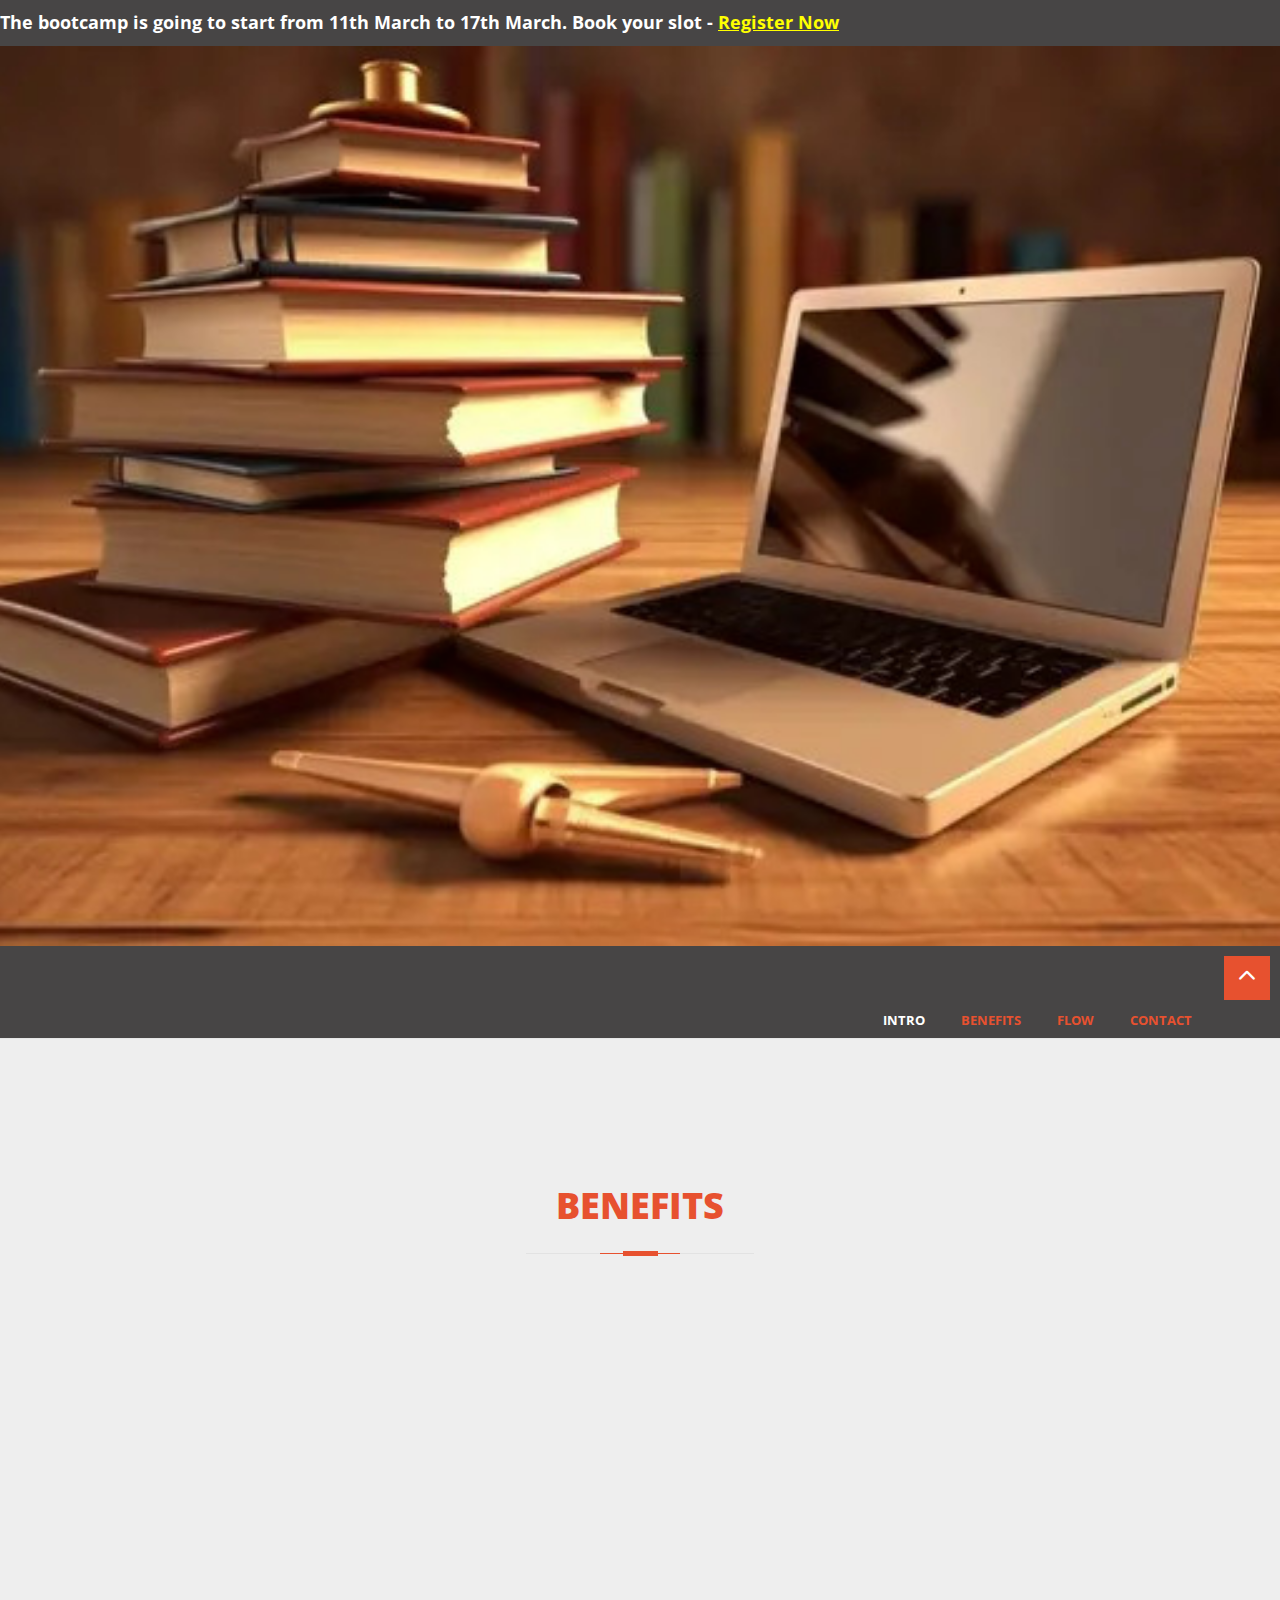
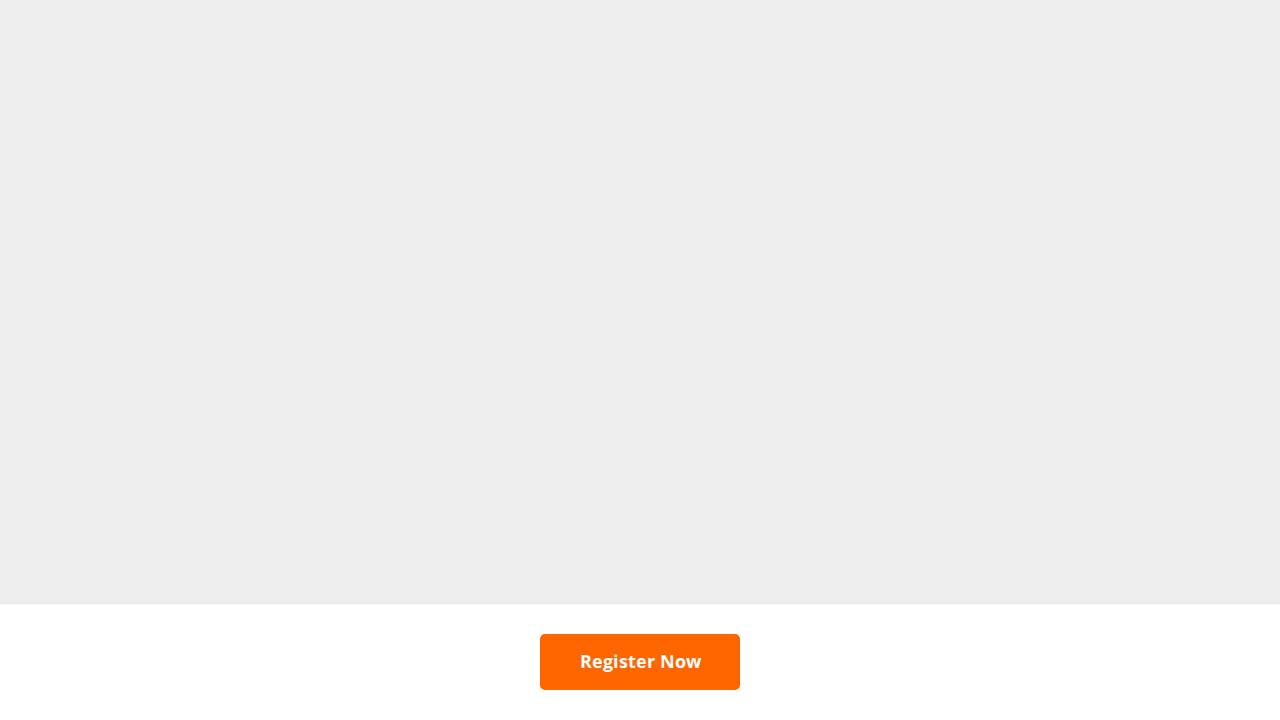
==== index.html @ dc0fbab5 "code" ====
<!DOCTYPE html>
<html>
	<head>
		<meta http-equiv="Content-Type" content="text/html; charset=UTF-8">
		<title>TechItRise</title>		
		<!-- Mobile Meta -->
		<meta name="viewport" content="width=device-width, initial-scale=1, maximum-scale=1">
        <link rel="stylesheet" href="https://cdnjs.cloudflare.com/ajax/libs/font-awesome/6.5.1/css/all.min.css">

		
		<!-- Put favicon.ico and apple-touch-icon(s).png in the images folder -->
	    <link rel="shortcut icon" href="./image copy.png">
		    	
		<!-- CSS StyleSheets -->
		<link rel="stylesheet" href="https://fonts.googleapis.com/css?family=Open+Sans:400,300,700,800&amp;amp;subset=latin,latin-ext">
		<link rel="stylesheet" href="light/wide/css/assets.css">
		<link rel="stylesheet" href="light/wide/rs-plugin/css/settings.css">
		<link rel="stylesheet" href="light/wide/css/style.css">
		<link rel="stylesheet" href="intro/css/style.css">
		<link rel="stylesheet" href="light/wide/css/responsive.css">
		<!--[if lt IE 9]>
	    	<link rel="stylesheet" href="light/wide/css/ie.css">
	    	<script type="text/javascript" src="light/wide/js/html5.js"></script>
	    <![endif]-->

		
		<!-- Skin style (** you can change the link below with the one you need from skins folder in the css folder **) -->
		<link rel="stylesheet" href="light/wide/css/skins/default.css">

		<style>
		    /* Marquee Style */
		    .marquee {
		        background-color: #474545;
		        color: white;
		        padding: 10px 0;
		        font-size: 18px;
		        font-weight: bold;
		        white-space: nowrap;
		        overflow: hidden;
		        width: 100%;
		    }

		    .marquee span {
		        display: inline-block;
		        animation: marquee 15s linear infinite;
		    }

		    @keyframes marquee {
		        from { transform: translateX(100%); }
		        to { transform: translateX(-100%); }
		    }

		    /* Register Button Style */
		    .register-btn {
		        display: block;
		        width: 200px;
		        margin: 30px auto;
		        padding: 15px;
		        text-align: center;
		        background-color: #ff6600;
		        color: white;
		        font-size: 18px;
		        font-weight: bold;
		        text-decoration: none;
		        border-radius: 5px;
		        transition: 0.3s;
		    }

		    .register-btn:hover {
		        background-color: #e65c00;
		    }
		</style>
	
	</head>
	<body class="one-page">
	   
	    <div class="pageWrapper" id="fullpage">
            <!-- Marquee Message -->
	        <div class="marquee">
	            <span>The bootcamp is going to start from 11th March to 17th March. Book your slot - <a href="YOUR_GOOGLE_FORM_LINK_HERE" style="color: yellow; text-decoration: underline;">Register Now</a></span>
	        </div>
		    			
			<div class="scroll-section padd-vertical-0" id="home">
                

				<!-- Revolution slider start -->
				<div class="tp-banner-container">
					<div class="tp-banner-full" >
						<ul>
							<li data-transition="fade" data-slotamount="7">
								<img alt="" src="./bg-main.png" data-lazyload="./bg-main.png">
								<div class="caption sft large-light-title tp-resizeme witTxt" data-x="center" data-y="100" data-speed="600" data-start="1600">Welcome To TechItRise</div>
								<div class="caption sfb med-light-title tp-resizeme witTxt" data-x="center" data-y="190" data-speed="600" data-start="1900"> Be Ready to the Industry and grab your seat </div>
								<div class="caption sfl larger-text tp-resizeme witTxt" data-x="270" data-y="250" data-speed="600" data-start="2300">Be distinct</div>
								<div class="caption sft larger-text tp-resizeme witTxt" data-x="420" data-y="250" data-speed="600" data-start="2500">.</div>
								<div class="caption sfb larger-text tp-resizeme witTxt" data-x="440" data-y="250" data-speed="600" data-start="2700">Be Elegent</div>
								<div class="caption sft larger-text tp-resizeme witTxt" data-x="585" data-y="250" data-speed="600" data-start="2900">.</div>
								<div class="caption sfr larger-text tp-resizeme witTxt" data-x="600" data-y="250" data-speed="600" data-start="3100">Be Different</div>
							</li>
						</ul>
					</div>
                    
				</div>
				<!-- Revolution slider end -->
			</div>
			
			<!-- Header Start -->
			<div id="headWrapper" class="clearfix" >
			    
			    <!-- Logo, global navigation menu and search start -->
			    <header class="top-head nav-2" data-sticky="true" style="background-color: rgb(71, 69, 69);">
				    <div class="container "  >
					    <div class="row">
						    <div class="cell-9 top-menu">
							    
							    <!-- top navigation menu start -->
							    <nav class="top-nav mega-menu">
                                    
								    <ul id="nav" style="font-weight: bold;">
								      <li><a href="#home" style="color: rgb(255, 255, 255);"><span>Intro</span></a></li>								      
								      <li><a href="#Benefits"><span>Benefits</span></a></li>
                                      <li><a href="#Flow"><span>Flow</span></a></li>
								      <li><a href="#Contact"><span>Contact</span></a></li>
								    </ul>
							    </nav>
							    <!-- top navigation menu end -->
							    
							</div>
					    </div>
				    </div>
			    </header>
			    <!-- Logo, Global navigation menu and search end -->
			    
			</div>
            
            


            <!-- Benifits part  -->
            <div id="Benefits" class="scroll-section gry-pattern">
                <div class="container">
                    <h1 class="block-head center bold uppercase">Benefits</h1>
                    <div class="padd-top-35">
                        <div class="cell-3 service-box-3 fx" data-animate="fadeInDown">
                            <div class="box-head">
                                <i class="icon main-bg fa fa-leaf"></i>
                                <h4 class="main-color"><span data-hover="Hands-on Coding Experience">Hands-on Coding Experience</span></h4>
                            </div>
                            <div class="clearfix"></div>
                            <p class="mediumFont">Students will learn the basics of HTML, Java, &amp; JavaScript through practical coding sessions. This will help them understand how real-world applications are built. Even beginners will gain confidence in writing&amp; debugging code.</p>
                        </div>
                        <div class="cell-3 service-box-3 fx" data-animate="fadeInDown" data-animation-delay="200">
                            <div class="box-head">
                                <i class="icon main-bg fa fa-bitbucket"></i>
                                <h4 class="main-color"><span data-hover="⁠Industry-Relevant Skills">⁠Industry-Relevant Skills</span></h4>
                            </div>
                            <div class="clearfix"></div>
                            <p class="mediumFont">The bootcamp will focus on the essential skills needed in the IT industry to. Students will get exposure to real-world coding practices, making them better prepared for technical interviews and projects.</p>
                        </div>
                        <div class="cell-3 service-box-3 fx" data-animate="fadeInDown" data-animation-delay="400">
                            <div class="box-head">
                                <i class="icon main-bg fa fa-bookmark"></i>
                                <h4 class="main-color"><span data-hover="⁠Insights from Industry Experts">Insights from Industry Experts</span></h4>
                            </div>
                            <div class="clearfix"></div>
                            <p class="mediumFont">Experienced professionals will share their career journeys, industry trends, and best practices. Students will get valuable guidance on what companies expect from freshers and how to prepare for their first job.</p>
                        </div>
                        <div class="cell-3 service-box-3 fx" data-animate="fadeInDown" data-animation-delay="600">
                            <div class="box-head">
                                <i class="icon main-bg fa fa-building"></i>
                                <h4 class="main-color"><span data-hover="⁠Job Search & Interview Preparation">⁠Job Search & Interview Preparation</span></h4>
                            </div>
                            <div class="clearfix"></div>
                            <p class="mediumFont">Sessions will cover how to build a strong resume, apply for jobs effectively, and prepare for interviews. Students will learn about different job portals, networking strategies, and common mistakes to avoid.</p>
                        </div>
                        <div class="clearfix"></div>
                        <div class="cell-3 service-box-3 fx" data-animate="fadeInDown" data-animation-delay="600">
                            <div class="box-head">
                                <i class="icon main-bg fa fa-bullseye"></i>
                                <h4 class="main-color"><span data-hover="Real-World Project Exposure">Real-World Project Exposure</span></h4>
                            </div>
                            <div class="clearfix"></div>
                            <p class="mediumFont">Students will work on mini-projects to apply what they learn in a practical way. This will help them understand how coding concepts are used in real applications and improve their problem-solving skills.</p>
                        </div>
                        <div class="cell-3 service-box-3 fx" data-animate="fadeInDown" data-animation-delay="600">
                            <div class="box-head">
                                <i class="icon main-bg fa fa-search"></i>
                                <h4 class="main-color"><span data-hover=" ⁠Networking & Peer Learning">⁠Networking & Peer Learning</span></h4>
                            </div>
                            <div class="clearfix"></div>
                            <p class="mediumFont">By interacting with mentors and fellow students, participants can build connections that may help in their career growth. Peer discussions will enhance learning and open doors to potential collaborations.</p>
                        </div>
                        <div class="cell-3 service-box-3 fx" data-animate="fadeInDown" data-animation-delay="600">
                            <div class="box-head">
                                <i class="icon main-bg fa fa-money"></i>
                                <h4 class="main-color"><span data-hover="⁠Boost Confidence for the IT Industry">⁠Boost Confidence for the IT Industry</span></h4>
                            </div>
                            <div class="clearfix"></div>
                            <p class="mediumFont">By the end of the bootcamp, students will have a clear roadmap to start their careers in tech. They will feel more confident in their coding skills and job search strategy, helping them take their first step into the industry with ease.</p>
                        </div>
                        <!-- <div class="cell-3 service-box-3 fx" data-animate="fadeInDown" data-animation-delay="600">
                            <div class="box-head">
                                <i class="icon main-bg fa fa-magnet"></i>
                                <h4 class="main-color"><span data-hover="Brand Management">Brand Management</span></h4>
                            </div>
                            <div class="clearfix"></div>
                            <p class="mediumFont">You can select your preferred color from 12 skins added to the package, or you can customize your own style. </p>
                        </div> -->
                    </div>
                    <div class="clearfix"></div>
                </div>
            </div>            
             <!-- Benifits end  -->

             
		
			<!-- Register Now Button at End of Page -->
	        <a href="YOUR_GOOGLE_FORM_LINK_HERE" target="_blank" class="register-btn">Register Now</a>
		    
		    <!-- Back to top Link -->
	    	<div id="to-top" class="main-bg"><span class="fa fa-chevron-up"></span></div>

	    	
	    </div>
        
	    

	    <!-- Load JS siles -->	
 		<script type="text/javascript" src="light/wide/js/jquery.min.js"></script>
         
	    
	    <!-- Load Assets -->
		<script type="text/javascript" src="light/wide/js/assets.js"></script>
		
		<!-- general script file -->
		<script type="text/javascript" src="light/wide/js/script.js"></script>
        
	</body>
</html>
---- light/wide/css/assets.css ----
/*** animate.css ***/
@charset "UTF-8";

.animated {
    -webkit-animation-duration: 1s;
    animation-duration: 1s;
    -webkit-animation-fill-mode: both;
    animation-fill-mode: both
}

.animated.hinge {
    -webkit-animation-duration: 2s;
    animation-duration: 2s
}

@-webkit-keyframes bounce {

    0%,
    20%,
    50%,
    80%,
    100% {
        -webkit-transform: translateY(0);
        transform: translateY(0)
    }

    40% {
        -webkit-transform: translateY(-30px);
        transform: translateY(-30px)
    }

    60% {
        -webkit-transform: translateY(-15px);
        transform: translateY(-15px)
    }
}

@keyframes bounce {

    0%,
    20%,
    50%,
    80%,
    100% {
        -webkit-transform: translateY(0);
        -ms-transform: translateY(0);
        transform: translateY(0)
    }

    40% {
        -webkit-transform: translateY(-30px);
        -ms-transform: translateY(-30px);
        transform: translateY(-30px)
    }

    60% {
        -webkit-transform: translateY(-15px);
        -ms-transform: translateY(-15px);
        transform: translateY(-15px)
    }
}

.bounce {
    -webkit-animation-name: bounce;
    animation-name: bounce
}

@-webkit-keyframes flash {

    0%,
    50%,
    100% {
        opacity: 1
    }

    25%,
    75% {
        opacity: 0
    }
}

@keyframes flash {

    0%,
    50%,
    100% {
        opacity: 1
    }

    25%,
    75% {
        opacity: 0
    }
}

.flash {
    -webkit-animation-name: flash;
    animation-name: flash
}

@-webkit-keyframes pulse {
    0% {
        -webkit-transform: scale(1);
        transform: scale(1)
    }

    50% {
        -webkit-transform: scale(1.1);
        transform: scale(1.1)
    }

    100% {
        -webkit-transform: scale(1);
        transform: scale(1)
    }
}

@keyframes pulse {
    0% {
        -webkit-transform: scale(1);
        -ms-transform: scale(1);
        transform: scale(1)
    }

    50% {
        -webkit-transform: scale(1.1);
        -ms-transform: scale(1.1);
        transform: scale(1.1)
    }

    100% {
        -webkit-transform: scale(1);
        -ms-transform: scale(1);
        transform: scale(1)
    }
}

.pulse {
    -webkit-animation-name: pulse;
    animation-name: pulse
}

@-webkit-keyframes shake {

    0%,
    100% {
        -webkit-transform: translateX(0);
        transform: translateX(0)
    }

    10%,
    30%,
    50%,
    70%,
    90% {
        -webkit-transform: translateX(-10px);
        transform: translateX(-10px)
    }

    20%,
    40%,
    60%,
    80% {
        -webkit-transform: translateX(10px);
        transform: translateX(10px)
    }
}

@keyframes shake {

    0%,
    100% {
        -webkit-transform: translateX(0);
        -ms-transform: translateX(0);
        transform: translateX(0)
    }

    10%,
    30%,
    50%,
    70%,
    90% {
        -webkit-transform: translateX(-10px);
        -ms-transform: translateX(-10px);
        transform: translateX(-10px)
    }

    20%,
    40%,
    60%,
    80% {
        -webkit-transform: translateX(10px);
        -ms-transform: translateX(10px);
        transform: translateX(10px)
    }
}

.shake {
    -webkit-animation-name: shake;
    animation-name: shake
}

@-webkit-keyframes swing {
    20% {
        -webkit-transform: rotate(15deg);
        transform: rotate(15deg)
    }

    40% {
        -webkit-transform: rotate(-10deg);
        transform: rotate(-10deg)
    }

    60% {
        -webkit-transform: rotate(5deg);
        transform: rotate(5deg)
    }

    80% {
        -webkit-transform: rotate(-5deg);
        transform: rotate(-5deg)
    }

    100% {
        -webkit-transform: rotate(0);
        transform: rotate(0)
    }
}

@keyframes swing {
    20% {
        -webkit-transform: rotate(15deg);
        -ms-transform: rotate(15deg);
        transform: rotate(15deg)
    }

    40% {
        -webkit-transform: rotate(-10deg);
        -ms-transform: rotate(-10deg);
        transform: rotate(-10deg)
    }

    60% {
        -webkit-transform: rotate(5deg);
        -ms-transform: rotate(5deg);
        transform: rotate(5deg)
    }

    80% {
        -webkit-transform: rotate(-5deg);
        -ms-transform: rotate(-5deg);
        transform: rotate(-5deg)
    }

    100% {
        -webkit-transform: rotate(0);
        -ms-transform: rotate(0);
        transform: rotate(0)
    }
}

.swing {
    -webkit-transform-origin: top center;
    -ms-transform-origin: top center;
    transform-origin: top center;
    -webkit-animation-name: swing;
    animation-name: swing
}

@-webkit-keyframes tada {
    0% {
        -webkit-transform: scale(1);
        transform: scale(1)
    }

    10%,
    20% {
        -webkit-transform: scale(.9)rotate(-3deg);
        transform: scale(.9)rotate(-3deg)
    }

    30%,
    50%,
    70%,
    90% {
        -webkit-transform: scale(1.1)rotate(3deg);
        transform: scale(1.1)rotate(3deg)
    }

    40%,
    60%,
    80% {
        -webkit-transform: scale(1.1)rotate(-3deg);
        transform: scale(1.1)rotate(-3deg)
    }

    100% {
        -webkit-transform: scale(1)rotate(0);
        transform: scale(1)rotate(0)
    }
}

@keyframes tada {
    0% {
        -webkit-transform: scale(1);
        -ms-transform: scale(1);
        transform: scale(1)
    }

    10%,
    20% {
        -webkit-transform: scale(.9)rotate(-3deg);
        -ms-transform: scale(.9)rotate(-3deg);
        transform: scale(.9)rotate(-3deg)
    }

    30%,
    50%,
    70%,
    90% {
        -webkit-transform: scale(1.1)rotate(3deg);
        -ms-transform: scale(1.1)rotate(3deg);
        transform: scale(1.1)rotate(3deg)
    }

    40%,
    60%,
    80% {
        -webkit-transform: scale(1.1)rotate(-3deg);
        -ms-transform: scale(1.1)rotate(-3deg);
        transform: scale(1.1)rotate(-3deg)
    }

    100% {
        -webkit-transform: scale(1)rotate(0);
        -ms-transform: scale(1)rotate(0);
        transform: scale(1)rotate(0)
    }
}

.tada {
    -webkit-animation-name: tada;
    animation-name: tada
}

@-webkit-keyframes wobble {
    0% {
        -webkit-transform: translateX(0%);
        transform: translateX(0%)
    }

    15% {
        -webkit-transform: translateX(-25%)rotate(-5deg);
        transform: translateX(-25%)rotate(-5deg)
    }

    30% {
        -webkit-transform: translateX(20%)rotate(3deg);
        transform: translateX(20%)rotate(3deg)
    }

    45% {
        -webkit-transform: translateX(-15%)rotate(-3deg);
        transform: translateX(-15%)rotate(-3deg)
    }

    60% {
        -webkit-transform: translateX(10%)rotate(2deg);
        transform: translateX(10%)rotate(2deg)
    }

    75% {
        -webkit-transform: translateX(-5%)rotate(-1deg);
        transform: translateX(-5%)rotate(-1deg)
    }

    100% {
        -webkit-transform: translateX(0%);
        transform: translateX(0%)
    }
}

@keyframes wobble {
    0% {
        -webkit-transform: translateX(0%);
        -ms-transform: translateX(0%);
        transform: translateX(0%)
    }

    15% {
        -webkit-transform: translateX(-25%)rotate(-5deg);
        -ms-transform: translateX(-25%)rotate(-5deg);
        transform: translateX(-25%)rotate(-5deg)
    }

    30% {
        -webkit-transform: translateX(20%)rotate(3deg);
        -ms-transform: translateX(20%)rotate(3deg);
        transform: translateX(20%)rotate(3deg)
    }

    45% {
        -webkit-transform: translateX(-15%)rotate(-3deg);
        -ms-transform: translateX(-15%)rotate(-3deg);
        transform: translateX(-15%)rotate(-3deg)
    }

    60% {
        -webkit-transform: translateX(10%)rotate(2deg);
        -ms-transform: translateX(10%)rotate(2deg);
        transform: translateX(10%)rotate(2deg)
    }

    75% {
        -webkit-transform: translateX(-5%)rotate(-1deg);
        -ms-transform: translateX(-5%)rotate(-1deg);
        transform: translateX(-5%)rotate(-1deg)
    }

    100% {
        -webkit-transform: translateX(0%);
        -ms-transform: translateX(0%);
        transform: translateX(0%)
    }
}

.wobble {
    -webkit-animation-name: wobble;
    animation-name: wobble
}

@-webkit-keyframes bounceIn {
    0% {
        opacity: 0;
        -webkit-transform: scale(.3);
        transform: scale(.3)
    }

    50% {
        opacity: 1;
        -webkit-transform: scale(1.05);
        transform: scale(1.05)
    }

    70% {
        -webkit-transform: scale(.9);
        transform: scale(.9)
    }

    100% {
        -webkit-transform: scale(1);
        transform: scale(1)
    }
}

@keyframes bounceIn {
    0% {
        opacity: 0;
        -webkit-transform: scale(.3);
        -ms-transform: scale(.3);
        transform: scale(.3)
    }

    50% {
        opacity: 1;
        -webkit-transform: scale(1.05);
        -ms-transform: scale(1.05);
        transform: scale(1.05)
    }

    70% {
        -webkit-transform: scale(.9);
        -ms-transform: scale(.9);
        transform: scale(.9)
    }

    100% {
        -webkit-transform: scale(1);
        -ms-transform: scale(1);
        transform: scale(1)
    }
}

.bounceIn {
    -webkit-animation-name: bounceIn;
    animation-name: bounceIn
}

@-webkit-keyframes bounceInDown {
    0% {
        opacity: 0;
        -webkit-transform: translateY(-2000px);
        transform: translateY(-2000px)
    }

    60% {
        opacity: 1;
        -webkit-transform: translateY(30px);
        transform: translateY(30px)
    }

    80% {
        -webkit-transform: translateY(-10px);
        transform: translateY(-10px)
    }

    100% {
        -webkit-transform: translateY(0);
        transform: translateY(0)
    }
}

@keyframes bounceInDown {
    0% {
        opacity: 0;
        -webkit-transform: translateY(-2000px);
        -ms-transform: translateY(-2000px);
        transform: translateY(-2000px)
    }

    60% {
        opacity: 1;
        -webkit-transform: translateY(30px);
        -ms-transform: translateY(30px);
        transform: translateY(30px)
    }

    80% {
        -webkit-transform: translateY(-10px);
        -ms-transform: translateY(-10px);
        transform: translateY(-10px)
    }

    100% {
        -webkit-transform: translateY(0);
        -ms-transform: translateY(0);
        transform: translateY(0)
    }
}

.bounceInDown {
    -webkit-animation-name: bounceInDown;
    animation-name: bounceInDown
}

@-webkit-keyframes bounceInLeft {
    0% {
        opacity: 0;
        -webkit-transform: translateX(-2000px);
        transform: translateX(-2000px)
    }

    60% {
        opacity: 1;
        -webkit-transform: translateX(30px);
        transform: translateX(30px)
    }

    80% {
        -webkit-transform: translateX(-10px);
        transform: translateX(-10px)
    }

    100% {
        -webkit-transform: translateX(0);
        transform: translateX(0)
    }
}

@keyframes bounceInLeft {
    0% {
        opacity: 0;
        -webkit-transform: translateX(-2000px);
        -ms-transform: translateX(-2000px);
        transform: translateX(-2000px)
    }

    60% {
        opacity: 1;
        -webkit-transform: translateX(30px);
        -ms-transform: translateX(30px);
        transform: translateX(30px)
    }

    80% {
        -webkit-transform: translateX(-10px);
        -ms-transform: translateX(-10px);
        transform: translateX(-10px)
    }

    100% {
        -webkit-transform: translateX(0);
        -ms-transform: translateX(0);
        transform: translateX(0)
    }
}

.bounceInLeft {
    -webkit-animation-name: bounceInLeft;
    animation-name: bounceInLeft
}

@-webkit-keyframes bounceInRight {
    0% {
        opacity: 0;
        -webkit-transform: translateX(2000px);
        transform: translateX(2000px)
    }

    60% {
        opacity: 1;
        -webkit-transform: translateX(-30px);
        transform: translateX(-30px)
    }

    80% {
        -webkit-transform: translateX(10px);
        transform: translateX(10px)
    }

    100% {
        -webkit-transform: translateX(0);
        transform: translateX(0)
    }
}

@keyframes bounceInRight {
    0% {
        opacity: 0;
        -webkit-transform: translateX(2000px);
        -ms-transform: translateX(2000px);
        transform: translateX(2000px)
    }

    60% {
        opacity: 1;
        -webkit-transform: translateX(-30px);
        -ms-transform: translateX(-30px);
        transform: translateX(-30px)
    }

    80% {
        -webkit-transform: translateX(10px);
        -ms-transform: translateX(10px);
        transform: translateX(10px)
    }

    100% {
        -webkit-transform: translateX(0);
        -ms-transform: translateX(0);
        transform: translateX(0)
    }
}

.bounceInRight {
    -webkit-animation-name: bounceInRight;
    animation-name: bounceInRight
}

@-webkit-keyframes bounceInUp {
    0% {
        opacity: 0;
        -webkit-transform: translateY(2000px);
        transform: translateY(2000px)
    }

    60% {
        opacity: 1;
        -webkit-transform: translateY(-30px);
        transform: translateY(-30px)
    }

    80% {
        -webkit-transform: translateY(10px);
        transform: translateY(10px)
    }

    100% {
        -webkit-transform: translateY(0);
        transform: translateY(0)
    }
}

@keyframes bounceInUp {
    0% {
        opacity: 0;
        -webkit-transform: translateY(2000px);
        -ms-transform: translateY(2000px);
        transform: translateY(2000px)
    }

    60% {
        opacity: 1;
        -webkit-transform: translateY(-30px);
        -ms-transform: translateY(-30px);
        transform: translateY(-30px)
    }

    80% {
        -webkit-transform: translateY(10px);
        -ms-transform: translateY(10px);
        transform: translateY(10px)
    }

    100% {
        -webkit-transform: translateY(0);
        -ms-transform: translateY(0);
        transform: translateY(0)
    }
}

.bounceInUp {
    -webkit-animation-name: bounceInUp;
    animation-name: bounceInUp
}

@-webkit-keyframes bounceOut {
    0% {
        -webkit-transform: scale(1);
        transform: scale(1)
    }

    25% {
        -webkit-transform: scale(.95);
        transform: scale(.95)
    }

    50% {
        opacity: 1;
        -webkit-transform: scale(1.1);
        transform: scale(1.1)
    }

    100% {
        opacity: 0;
        -webkit-transform: scale(.3);
        transform: scale(.3)
    }
}

@keyframes bounceOut {
    0% {
        -webkit-transform: scale(1);
        -ms-transform: scale(1);
        transform: scale(1)
    }

    25% {
        -webkit-transform: scale(.95);
        -ms-transform: scale(.95);
        transform: scale(.95)
    }

    50% {
        opacity: 1;
        -webkit-transform: scale(1.1);
        -ms-transform: scale(1.1);
        transform: scale(1.1)
    }

    100% {
        opacity: 0;
        -webkit-transform: scale(.3);
        -ms-transform: scale(.3);
        transform: scale(.3)
    }
}

.bounceOut {
    -webkit-animation-name: bounceOut;
    animation-name: bounceOut
}

@-webkit-keyframes bounceOutDown {
    0% {
        -webkit-transform: translateY(0);
        transform: translateY(0)
    }

    20% {
        opacity: 1;
        -webkit-transform: translateY(-20px);
        transform: translateY(-20px)
    }

    100% {
        opacity: 0;
        -webkit-transform: translateY(2000px);
        transform: translateY(2000px)
    }
}

@keyframes bounceOutDown {
    0% {
        -webkit-transform: translateY(0);
        -ms-transform: translateY(0);
        transform: translateY(0)
    }

    20% {
        opacity: 1;
        -webkit-transform: translateY(-20px);
        -ms-transform: translateY(-20px);
        transform: translateY(-20px)
    }

    100% {
        opacity: 0;
        -webkit-transform: translateY(2000px);
        -ms-transform: translateY(2000px);
        transform: translateY(2000px)
    }
}

.bounceOutDown {
    -webkit-animation-name: bounceOutDown;
    animation-name: bounceOutDown
}

@-webkit-keyframes bounceOutLeft {
    0% {
        -webkit-transform: translateX(0);
        transform: translateX(0)
    }

    20% {
        opacity: 1;
        -webkit-transform: translateX(20px);
        transform: translateX(20px)
    }

    100% {
        opacity: 0;
        -webkit-transform: translateX(-2000px);
        transform: translateX(-2000px)
    }
}

@keyframes bounceOutLeft {
    0% {
        -webkit-transform: translateX(0);
        -ms-transform: translateX(0);
        transform: translateX(0)
    }

    20% {
        opacity: 1;
        -webkit-transform: translateX(20px);
        -ms-transform: translateX(20px);
        transform: translateX(20px)
    }

    100% {
        opacity: 0;
        -webkit-transform: translateX(-2000px);
        -ms-transform: translateX(-2000px);
        transform: translateX(-2000px)
    }
}

.bounceOutLeft {
    -webkit-animation-name: bounceOutLeft;
    animation-name: bounceOutLeft
}

@-webkit-keyframes bounceOutRight {
    0% {
        -webkit-transform: translateX(0);
        transform: translateX(0)
    }

    20% {
        opacity: 1;
        -webkit-transform: translateX(-20px);
        transform: translateX(-20px)
    }

    100% {
        opacity: 0;
        -webkit-transform: translateX(2000px);
        transform: translateX(2000px)
    }
}

@keyframes bounceOutRight {
    0% {
        -webkit-transform: translateX(0);
        -ms-transform: translateX(0);
        transform: translateX(0)
    }

    20% {
        opacity: 1;
        -webkit-transform: translateX(-20px);
        -ms-transform: translateX(-20px);
        transform: translateX(-20px)
    }

    100% {
        opacity: 0;
        -webkit-transform: translateX(2000px);
        -ms-transform: translateX(2000px);
        transform: translateX(2000px)
    }
}

.bounceOutRight {
    -webkit-animation-name: bounceOutRight;
    animation-name: bounceOutRight
}

@-webkit-keyframes bounceOutUp {
    0% {
        -webkit-transform: translateY(0);
        transform: translateY(0)
    }

    20% {
        opacity: 1;
        -webkit-transform: translateY(20px);
        transform: translateY(20px)
    }

    100% {
        opacity: 0;
        -webkit-transform: translateY(-2000px);
        transform: translateY(-2000px)
    }
}

@keyframes bounceOutUp {
    0% {
        -webkit-transform: translateY(0);
        -ms-transform: translateY(0);
        transform: translateY(0)
    }

    20% {
        opacity: 1;
        -webkit-transform: translateY(20px);
        -ms-transform: translateY(20px);
        transform: translateY(20px)
    }

    100% {
        opacity: 0;
        -webkit-transform: translateY(-2000px);
        -ms-transform: translateY(-2000px);
        transform: translateY(-2000px)
    }
}

.bounceOutUp {
    -webkit-animation-name: bounceOutUp;
    animation-name: bounceOutUp
}

@-webkit-keyframes fadeIn {
    0% {
        opacity: 0
    }

    100% {
        opacity: 1
    }
}

@keyframes fadeIn {
    0% {
        opacity: 0
    }

    100% {
        opacity: 1
    }
}

.fadeIn {
    -webkit-animation-name: fadeIn;
    animation-name: fadeIn
}

@-webkit-keyframes fadeInDown {
    0% {
        opacity: 0;
        -webkit-transform: translateY(-20px);
        transform: translateY(-20px)
    }

    100% {
        opacity: 1;
        -webkit-transform: translateY(0);
        transform: translateY(0)
    }
}

@keyframes fadeInDown {
    0% {
        opacity: 0;
        -webkit-transform: translateY(-20px);
        -ms-transform: translateY(-20px);
        transform: translateY(-20px)
    }

    100% {
        opacity: 1;
        -webkit-transform: translateY(0);
        -ms-transform: translateY(0);
        transform: translateY(0)
    }
}

.fadeInDown {
    -webkit-animation-name: fadeInDown;
    animation-name: fadeInDown
}

@-webkit-keyframes fadeInDownBig {
    0% {
        opacity: 0;
        -webkit-transform: translateY(-2000px);
        transform: translateY(-2000px)
    }

    100% {
        opacity: 1;
        -webkit-transform: translateY(0);
        transform: translateY(0)
    }
}

@keyframes fadeInDownBig {
    0% {
        opacity: 0;
        -webkit-transform: translateY(-2000px);
        -ms-transform: translateY(-2000px);
        transform: translateY(-2000px)
    }

    100% {
        opacity: 1;
        -webkit-transform: translateY(0);
        -ms-transform: translateY(0);
        transform: translateY(0)
    }
}

.fadeInDownBig {
    -webkit-animation-name: fadeInDownBig;
    animation-name: fadeInDownBig
}

@-webkit-keyframes fadeInLeft {
    0% {
        opacity: 0;
        -webkit-transform: translateX(-20px);
        transform: translateX(-20px)
    }

    100% {
        opacity: 1;
        -webkit-transform: translateX(0);
        transform: translateX(0)
    }
}

@keyframes fadeInLeft {
    0% {
        opacity: 0;
        -webkit-transform: translateX(-20px);
        -ms-transform: translateX(-20px);
        transform: translateX(-20px)
    }

    100% {
        opacity: 1;
        -webkit-transform: translateX(0);
        -ms-transform: translateX(0);
        transform: translateX(0)
    }
}

.fadeInLeft {
    -webkit-animation-name: fadeInLeft;
    animation-name: fadeInLeft
}

@-webkit-keyframes fadeInLeftBig {
    0% {
        opacity: 0;
        -webkit-transform: translateX(-2000px);
        transform: translateX(-2000px)
    }

    100% {
        opacity: 1;
        -webkit-transform: translateX(0);
        transform: translateX(0)
    }
}

@keyframes fadeInLeftBig {
    0% {
        opacity: 0;
        -webkit-transform: translateX(-2000px);
        -ms-transform: translateX(-2000px);
        transform: translateX(-2000px)
    }

    100% {
        opacity: 1;
        -webkit-transform: translateX(0);
        -ms-transform: translateX(0);
        transform: translateX(0)
    }
}

.fadeInLeftBig {
    -webkit-animation-name: fadeInLeftBig;
    animation-name: fadeInLeftBig
}

@-webkit-keyframes fadeInRight {
    0% {
        opacity: 0;
        -webkit-transform: translateX(20px);
        transform: translateX(20px)
    }

    100% {
        opacity: 1;
        -webkit-transform: translateX(0);
        transform: translateX(0)
    }
}

@keyframes fadeInRight {
    0% {
        opacity: 0;
        -webkit-transform: translateX(20px);
        -ms-transform: translateX(20px);
        transform: translateX(20px)
    }

    100% {
        opacity: 1;
        -webkit-transform: translateX(0);
        -ms-transform: translateX(0);
        transform: translateX(0)
    }
}

.fadeInRight {
    -webkit-animation-name: fadeInRight;
    animation-name: fadeInRight
}

@-webkit-keyframes fadeInRightBig {
    0% {
        opacity: 0;
        -webkit-transform: translateX(2000px);
        transform: translateX(2000px)
    }

    100% {
        opacity: 1;
        -webkit-transform: translateX(0);
        transform: translateX(0)
    }
}

@keyframes fadeInRightBig {
    0% {
        opacity: 0;
        -webkit-transform: translateX(2000px);
        -ms-transform: translateX(2000px);
        transform: translateX(2000px)
    }

    100% {
        opacity: 1;
        -webkit-transform: translateX(0);
        -ms-transform: translateX(0);
        transform: translateX(0)
    }
}

.fadeInRightBig {
    -webkit-animation-name: fadeInRightBig;
    animation-name: fadeInRightBig
}

@-webkit-keyframes fadeInUp {
    0% {
        opacity: 0;
        -webkit-transform: translateY(20px);
        transform: translateY(20px)
    }

    100% {
        opacity: 1;
        -webkit-transform: translateY(0);
        transform: translateY(0)
    }
}

@keyframes fadeInUp {
    0% {
        opacity: 0;
        -webkit-transform: translateY(20px);
        -ms-transform: translateY(20px);
        transform: translateY(20px)
    }

    100% {
        opacity: 1;
        -webkit-transform: translateY(0);
        -ms-transform: translateY(0);
        transform: translateY(0)
    }
}

.fadeInUp {
    -webkit-animation-name: fadeInUp;
    animation-name: fadeInUp
}

@-webkit-keyframes fadeInUpBig {
    0% {
        opacity: 0;
        -webkit-transform: translateY(2000px);
        transform: translateY(2000px)
    }

    100% {
        opacity: 1;
        -webkit-transform: translateY(0);
        transform: translateY(0)
    }
}

@keyframes fadeInUpBig {
    0% {
        opacity: 0;
        -webkit-transform: translateY(2000px);
        -ms-transform: translateY(2000px);
        transform: translateY(2000px)
    }

    100% {
        opacity: 1;
        -webkit-transform: translateY(0);
        -ms-transform: translateY(0);
        transform: translateY(0)
    }
}

.fadeInUpBig {
    -webkit-animation-name: fadeInUpBig;
    animation-name: fadeInUpBig
}

@-webkit-keyframes fadeOut {
    0% {
        opacity: 1
    }

    100% {
        opacity: 0
    }
}

@keyframes fadeOut {
    0% {
        opacity: 1
    }

    100% {
        opacity: 0
    }
}

.fadeOut {
    -webkit-animation-name: fadeOut;
    animation-name: fadeOut
}

@-webkit-keyframes fadeOutDown {
    0% {
        opacity: 1;
        -webkit-transform: translateY(0);
        transform: translateY(0)
    }

    100% {
        opacity: 0;
        -webkit-transform: translateY(20px);
        transform: translateY(20px)
    }
}

@keyframes fadeOutDown {
    0% {
        opacity: 1;
        -webkit-transform: translateY(0);
        -ms-transform: translateY(0);
        transform: translateY(0)
    }

    100% {
        opacity: 0;
        -webkit-transform: translateY(20px);
        -ms-transform: translateY(20px);
        transform: translateY(20px)
    }
}

.fadeOutDown {
    -webkit-animation-name: fadeOutDown;
    animation-name: fadeOutDown
}

@-webkit-keyframes fadeOutDownBig {
    0% {
        opacity: 1;
        -webkit-transform: translateY(0);
        transform: translateY(0)
    }

    100% {
        opacity: 0;
        -webkit-transform: translateY(2000px);
        transform: translateY(2000px)
    }
}

@keyframes fadeOutDownBig {
    0% {
        opacity: 1;
        -webkit-transform: translateY(0);
        -ms-transform: translateY(0);
        transform: translateY(0)
    }

    100% {
        opacity: 0;
        -webkit-transform: translateY(2000px);
        -ms-transform: translateY(2000px);
        transform: translateY(2000px)
    }
}

.fadeOutDownBig {
    -webkit-animation-name: fadeOutDownBig;
    animation-name: fadeOutDownBig
}

@-webkit-keyframes fadeOutLeft {
    0% {
        opacity: 1;
        -webkit-transform: translateX(0);
        transform: translateX(0)
    }

    100% {
        opacity: 0;
        -webkit-transform: translateX(-20px);
        transform: translateX(-20px)
    }
}

@keyframes fadeOutLeft {
    0% {
        opacity: 1;
        -webkit-transform: translateX(0);
        -ms-transform: translateX(0);
        transform: translateX(0)
    }

    100% {
        opacity: 0;
        -webkit-transform: translateX(-20px);
        -ms-transform: translateX(-20px);
        transform: translateX(-20px)
    }
}

.fadeOutLeft {
    -webkit-animation-name: fadeOutLeft;
    animation-name: fadeOutLeft
}

@-webkit-keyframes fadeOutLeftBig {
    0% {
        opacity: 1;
        -webkit-transform: translateX(0);
        transform: translateX(0)
    }

    100% {
        opacity: 0;
        -webkit-transform: translateX(-2000px);
        transform: translateX(-2000px)
    }
}

@keyframes fadeOutLeftBig {
    0% {
        opacity: 1;
        -webkit-transform: translateX(0);
        -ms-transform: translateX(0);
        transform: translateX(0)
    }

    100% {
        opacity: 0;
        -webkit-transform: translateX(-2000px);
        -ms-transform: translateX(-2000px);
        transform: translateX(-2000px)
    }
}

.fadeOutLeftBig {
    -webkit-animation-name: fadeOutLeftBig;
    animation-name: fadeOutLeftBig
}

@-webkit-keyframes fadeOutRight {
    0% {
        opacity: 1;
        -webkit-transform: translateX(0);
        transform: translateX(0)
    }

    100% {
        opacity: 0;
        -webkit-transform: translateX(20px);
        transform: translateX(20px)
    }
}

@keyframes fadeOutRight {
    0% {
        opacity: 1;
        -webkit-transform: translateX(0);
        -ms-transform: translateX(0);
        transform: translateX(0)
    }

    100% {
        opacity: 0;
        -webkit-transform: translateX(20px);
        -ms-transform: translateX(20px);
        transform: translateX(20px)
    }
}

.fadeOutRight {
    -webkit-animation-name: fadeOutRight;
    animation-name: fadeOutRight
}

@-webkit-keyframes fadeOutRightBig {
    0% {
        opacity: 1;
        -webkit-transform: translateX(0);
        transform: translateX(0)
    }

    100% {
        opacity: 0;
        -webkit-transform: translateX(2000px);
        transform: translateX(2000px)
    }
}

@keyframes fadeOutRightBig {
    0% {
        opacity: 1;
        -webkit-transform: translateX(0);
        -ms-transform: translateX(0);
        transform: translateX(0)
    }

    100% {
        opacity: 0;
        -webkit-transform: translateX(2000px);
        -ms-transform: translateX(2000px);
        transform: translateX(2000px)
    }
}

.fadeOutRightBig {
    -webkit-animation-name: fadeOutRightBig;
    animation-name: fadeOutRightBig
}

@-webkit-keyframes fadeOutUp {
    0% {
        opacity: 1;
        -webkit-transform: translateY(0);
        transform: translateY(0)
    }

    100% {
        opacity: 0;
        -webkit-transform: translateY(-20px);
        transform: translateY(-20px)
    }
}

@keyframes fadeOutUp {
    0% {
        opacity: 1;
        -webkit-transform: translateY(0);
        -ms-transform: translateY(0);
        transform: translateY(0)
    }

    100% {
        opacity: 0;
        -webkit-transform: translateY(-20px);
        -ms-transform: translateY(-20px);
        transform: translateY(-20px)
    }
}

.fadeOutUp {
    -webkit-animation-name: fadeOutUp;
    animation-name: fadeOutUp
}

@-webkit-keyframes fadeOutUpBig {
    0% {
        opacity: 1;
        -webkit-transform: translateY(0);
        transform: translateY(0)
    }

    100% {
        opacity: 0;
        -webkit-transform: translateY(-2000px);
        transform: translateY(-2000px)
    }
}

@keyframes fadeOutUpBig {
    0% {
        opacity: 1;
        -webkit-transform: translateY(0);
        -ms-transform: translateY(0);
        transform: translateY(0)
    }

    100% {
        opacity: 0;
        -webkit-transform: translateY(-2000px);
        -ms-transform: translateY(-2000px);
        transform: translateY(-2000px)
    }
}

.fadeOutUpBig {
    -webkit-animation-name: fadeOutUpBig;
    animation-name: fadeOutUpBig
}

@-webkit-keyframes flip {
    0% {
        -webkit-transform: perspective(400px)translateZ(0)rotateY(0)scale(1);
        transform: perspective(400px)translateZ(0)rotateY(0)scale(1)
    }

    0%,
    40% {
        -webkit-animation-timing-function: ease-out;
        animation-timing-function: ease-out
    }

    40% {
        -webkit-transform: perspective(400px)translateZ(150px)rotateY(170deg)scale(1);
        transform: perspective(400px)translateZ(150px)rotateY(170deg)scale(1)
    }

    50% {
        -webkit-transform: perspective(400px)translateZ(150px)rotateY(190deg)scale(1);
        transform: perspective(400px)translateZ(150px)rotateY(190deg)scale(1);
        -webkit-animation-timing-function: ease-in;
        animation-timing-function: ease-in
    }

    80% {
        -webkit-transform: perspective(400px)translateZ(0)rotateY(360deg)scale(.95);
        transform: perspective(400px)translateZ(0)rotateY(360deg)scale(.95)
    }

    80%,
    100% {
        -webkit-animation-timing-function: ease-in;
        animation-timing-function: ease-in
    }

    100% {
        -webkit-transform: perspective(400px)translateZ(0)rotateY(360deg)scale(1);
        transform: perspective(400px)translateZ(0)rotateY(360deg)scale(1)
    }
}

@keyframes flip {
    0% {
        -webkit-transform: perspective(400px)translateZ(0)rotateY(0)scale(1);
        -ms-transform: perspective(400px)translateZ(0)rotateY(0)scale(1);
        transform: perspective(400px)translateZ(0)rotateY(0)scale(1)
    }

    0%,
    40% {
        -webkit-animation-timing-function: ease-out;
        animation-timing-function: ease-out
    }

    40% {
        -webkit-transform: perspective(400px)translateZ(150px)rotateY(170deg)scale(1);
        -ms-transform: perspective(400px)translateZ(150px)rotateY(170deg)scale(1);
        transform: perspective(400px)translateZ(150px)rotateY(170deg)scale(1)
    }

    50% {
        -webkit-transform: perspective(400px)translateZ(150px)rotateY(190deg)scale(1);
        -ms-transform: perspective(400px)translateZ(150px)rotateY(190deg)scale(1);
        transform: perspective(400px)translateZ(150px)rotateY(190deg)scale(1);
        -webkit-animation-timing-function: ease-in;
        animation-timing-function: ease-in
    }

    80% {
        -webkit-transform: perspective(400px)translateZ(0)rotateY(360deg)scale(.95);
        -ms-transform: perspective(400px)translateZ(0)rotateY(360deg)scale(.95);
        transform: perspective(400px)translateZ(0)rotateY(360deg)scale(.95)
    }

    80%,
    100% {
        -webkit-animation-timing-function: ease-in;
        animation-timing-function: ease-in
    }

    100% {
        -webkit-transform: perspective(400px)translateZ(0)rotateY(360deg)scale(1);
        -ms-transform: perspective(400px)translateZ(0)rotateY(360deg)scale(1);
        transform: perspective(400px)translateZ(0)rotateY(360deg)scale(1)
    }
}

.animated.flip {
    -webkit-backface-visibility: visible;
    -ms-backface-visibility: visible;
    backface-visibility: visible;
    -webkit-animation-name: flip;
    animation-name: flip
}

@-webkit-keyframes flipInX {
    0% {
        -webkit-transform: perspective(400px)rotateX(90deg);
        transform: perspective(400px)rotateX(90deg);
        opacity: 0
    }

    40% {
        -webkit-transform: perspective(400px)rotateX(-10deg);
        transform: perspective(400px)rotateX(-10deg)
    }

    70% {
        -webkit-transform: perspective(400px)rotateX(10deg);
        transform: perspective(400px)rotateX(10deg)
    }

    100% {
        -webkit-transform: perspective(400px)rotateX(0);
        transform: perspective(400px)rotateX(0);
        opacity: 1
    }
}

@keyframes flipInX {
    0% {
        -webkit-transform: perspective(400px)rotateX(90deg);
        -ms-transform: perspective(400px)rotateX(90deg);
        transform: perspective(400px)rotateX(90deg);
        opacity: 0
    }

    40% {
        -webkit-transform: perspective(400px)rotateX(-10deg);
        -ms-transform: perspective(400px)rotateX(-10deg);
        transform: perspective(400px)rotateX(-10deg)
    }

    70% {
        -webkit-transform: perspective(400px)rotateX(10deg);
        -ms-transform: perspective(400px)rotateX(10deg);
        transform: perspective(400px)rotateX(10deg)
    }

    100% {
        -webkit-transform: perspective(400px)rotateX(0);
        -ms-transform: perspective(400px)rotateX(0);
        transform: perspective(400px)rotateX(0);
        opacity: 1
    }
}

.flipInX {
    -webkit-backface-visibility: visible !important;
    -ms-backface-visibility: visible !important;
    backface-visibility: visible !important;
    -webkit-animation-name: flipInX;
    animation-name: flipInX
}

@-webkit-keyframes flipInY {
    0% {
        -webkit-transform: perspective(400px)rotateY(90deg);
        transform: perspective(400px)rotateY(90deg);
        opacity: 0
    }

    40% {
        -webkit-transform: perspective(400px)rotateY(-10deg);
        transform: perspective(400px)rotateY(-10deg)
    }

    70% {
        -webkit-transform: perspective(400px)rotateY(10deg);
        transform: perspective(400px)rotateY(10deg)
    }

    100% {
        -webkit-transform: perspective(400px)rotateY(0);
        transform: perspective(400px)rotateY(0);
        opacity: 1
    }
}

@keyframes flipInY {
    0% {
        -webkit-transform: perspective(400px)rotateY(90deg);
        -ms-transform: perspective(400px)rotateY(90deg);
        transform: perspective(400px)rotateY(90deg);
        opacity: 0
    }

    40% {
        -webkit-transform: perspective(400px)rotateY(-10deg);
        -ms-transform: perspective(400px)rotateY(-10deg);
        transform: perspective(400px)rotateY(-10deg)
    }

    70% {
        -webkit-transform: perspective(400px)rotateY(10deg);
        -ms-transform: perspective(400px)rotateY(10deg);
        transform: perspective(400px)rotateY(10deg)
    }

    100% {
        -webkit-transform: perspective(400px)rotateY(0);
        -ms-transform: perspective(400px)rotateY(0);
        transform: perspective(400px)rotateY(0);
        opacity: 1
    }
}

.flipInY {
    -webkit-backface-visibility: visible !important;
    -ms-backface-visibility: visible !important;
    backface-visibility: visible !important;
    -webkit-animation-name: flipInY;
    animation-name: flipInY
}

@-webkit-keyframes flipOutX {
    0% {
        -webkit-transform: perspective(400px)rotateX(0);
        transform: perspective(400px)rotateX(0);
        opacity: 1
    }

    100% {
        -webkit-transform: perspective(400px)rotateX(90deg);
        transform: perspective(400px)rotateX(90deg);
        opacity: 0
    }
}

@keyframes flipOutX {
    0% {
        -webkit-transform: perspective(400px)rotateX(0);
        -ms-transform: perspective(400px)rotateX(0);
        transform: perspective(400px)rotateX(0);
        opacity: 1
    }

    100% {
        -webkit-transform: perspective(400px)rotateX(90deg);
        -ms-transform: perspective(400px)rotateX(90deg);
        transform: perspective(400px)rotateX(90deg);
        opacity: 0
    }
}

.flipOutX {
    -webkit-animation-name: flipOutX;
    animation-name: flipOutX;
    -webkit-backface-visibility: visible !important;
    -ms-backface-visibility: visible !important;
    backface-visibility: visible !important
}

@-webkit-keyframes flipOutY {
    0% {
        -webkit-transform: perspective(400px)rotateY(0);
        transform: perspective(400px)rotateY(0);
        opacity: 1
    }

    100% {
        -webkit-transform: perspective(400px)rotateY(90deg);
        transform: perspective(400px)rotateY(90deg);
        opacity: 0
    }
}

@keyframes flipOutY {
    0% {
        -webkit-transform: perspective(400px)rotateY(0);
        -ms-transform: perspective(400px)rotateY(0);
        transform: perspective(400px)rotateY(0);
        opacity: 1
    }

    100% {
        -webkit-transform: perspective(400px)rotateY(90deg);
        -ms-transform: perspective(400px)rotateY(90deg);
        transform: perspective(400px)rotateY(90deg);
        opacity: 0
    }
}

.flipOutY {
    -webkit-backface-visibility: visible !important;
    -ms-backface-visibility: visible !important;
    backface-visibility: visible !important;
    -webkit-animation-name: flipOutY;
    animation-name: flipOutY
}

@-webkit-keyframes lightSpeedIn {
    0% {
        -webkit-transform: translateX(100%)skewX(-30deg);
        transform: translateX(100%)skewX(-30deg);
        opacity: 0
    }

    60% {
        -webkit-transform: translateX(-20%)skewX(30deg);
        transform: translateX(-20%)skewX(30deg);
        opacity: 1
    }

    80% {
        -webkit-transform: translateX(0%)skewX(-15deg);
        transform: translateX(0%)skewX(-15deg);
        opacity: 1
    }

    100% {
        -webkit-transform: translateX(0%)skewX(0);
        transform: translateX(0%)skewX(0);
        opacity: 1
    }
}

@keyframes lightSpeedIn {
    0% {
        -webkit-transform: translateX(100%)skewX(-30deg);
        -ms-transform: translateX(100%)skewX(-30deg);
        transform: translateX(100%)skewX(-30deg);
        opacity: 0
    }

    60% {
        -webkit-transform: translateX(-20%)skewX(30deg);
        -ms-transform: translateX(-20%)skewX(30deg);
        transform: translateX(-20%)skewX(30deg);
        opacity: 1
    }

    80% {
        -webkit-transform: translateX(0%)skewX(-15deg);
        -ms-transform: translateX(0%)skewX(-15deg);
        transform: translateX(0%)skewX(-15deg);
        opacity: 1
    }

    100% {
        -webkit-transform: translateX(0%)skewX(0);
        -ms-transform: translateX(0%)skewX(0);
        transform: translateX(0%)skewX(0);
        opacity: 1
    }
}

.lightSpeedIn {
    -webkit-animation-name: lightSpeedIn;
    animation-name: lightSpeedIn;
    -webkit-animation-timing-function: ease-out;
    animation-timing-function: ease-out
}

@-webkit-keyframes lightSpeedOut {
    0% {
        -webkit-transform: translateX(0%)skewX(0);
        transform: translateX(0%)skewX(0);
        opacity: 1
    }

    100% {
        -webkit-transform: translateX(100%)skewX(-30deg);
        transform: translateX(100%)skewX(-30deg);
        opacity: 0
    }
}

@keyframes lightSpeedOut {
    0% {
        -webkit-transform: translateX(0%)skewX(0);
        -ms-transform: translateX(0%)skewX(0);
        transform: translateX(0%)skewX(0);
        opacity: 1
    }

    100% {
        -webkit-transform: translateX(100%)skewX(-30deg);
        -ms-transform: translateX(100%)skewX(-30deg);
        transform: translateX(100%)skewX(-30deg);
        opacity: 0
    }
}

.lightSpeedOut {
    -webkit-animation-name: lightSpeedOut;
    animation-name: lightSpeedOut;
    -webkit-animation-timing-function: ease-in;
    animation-timing-function: ease-in
}

@-webkit-keyframes rotateIn {
    0% {
        -webkit-transform: rotate(-200deg);
        transform: rotate(-200deg);
        opacity: 0
    }

    0%,
    100% {
        -webkit-transform-origin: center center;
        transform-origin: center center
    }

    100% {
        -webkit-transform: rotate(0);
        transform: rotate(0);
        opacity: 1
    }
}

@keyframes rotateIn {
    0% {
        -webkit-transform: rotate(-200deg);
        -ms-transform: rotate(-200deg);
        transform: rotate(-200deg);
        opacity: 0
    }

    0%,
    100% {
        -webkit-transform-origin: center center;
        -ms-transform-origin: center center;
        transform-origin: center center
    }

    100% {
        -webkit-transform: rotate(0);
        -ms-transform: rotate(0);
        transform: rotate(0);
        opacity: 1
    }
}

.rotateIn {
    -webkit-animation-name: rotateIn;
    animation-name: rotateIn
}

@-webkit-keyframes rotateInDownLeft {
    0% {
        -webkit-transform: rotate(-90deg);
        transform: rotate(-90deg);
        opacity: 0
    }

    0%,
    100% {
        -webkit-transform-origin: left bottom;
        transform-origin: left bottom
    }

    100% {
        -webkit-transform: rotate(0);
        transform: rotate(0);
        opacity: 1
    }
}

@keyframes rotateInDownLeft {
    0% {
        -webkit-transform: rotate(-90deg);
        -ms-transform: rotate(-90deg);
        transform: rotate(-90deg);
        opacity: 0
    }

    0%,
    100% {
        -webkit-transform-origin: left bottom;
        -ms-transform-origin: left bottom;
        transform-origin: left bottom
    }

    100% {
        -webkit-transform: rotate(0);
        -ms-transform: rotate(0);
        transform: rotate(0);
        opacity: 1
    }
}

.rotateInDownLeft {
    -webkit-animation-name: rotateInDownLeft;
    animation-name: rotateInDownLeft
}

@-webkit-keyframes rotateInDownRight {
    0% {
        -webkit-transform: rotate(90deg);
        transform: rotate(90deg);
        opacity: 0
    }

    0%,
    100% {
        -webkit-transform-origin: right bottom;
        transform-origin: right bottom
    }

    100% {
        -webkit-transform: rotate(0);
        transform: rotate(0);
        opacity: 1
    }
}

@keyframes rotateInDownRight {
    0% {
        -webkit-transform: rotate(90deg);
        -ms-transform: rotate(90deg);
        transform: rotate(90deg);
        opacity: 0
    }

    0%,
    100% {
        -webkit-transform-origin: right bottom;
        -ms-transform-origin: right bottom;
        transform-origin: right bottom
    }

    100% {
        -webkit-transform: rotate(0);
        -ms-transform: rotate(0);
        transform: rotate(0);
        opacity: 1
    }
}

.rotateInDownRight {
    -webkit-animation-name: rotateInDownRight;
    animation-name: rotateInDownRight
}

@-webkit-keyframes rotateInUpLeft {
    0% {
        -webkit-transform: rotate(90deg);
        transform: rotate(90deg);
        opacity: 0
    }

    0%,
    100% {
        -webkit-transform-origin: left bottom;
        transform-origin: left bottom
    }

    100% {
        -webkit-transform: rotate(0);
        transform: rotate(0);
        opacity: 1
    }
}

@keyframes rotateInUpLeft {
    0% {
        -webkit-transform: rotate(90deg);
        -ms-transform: rotate(90deg);
        transform: rotate(90deg);
        opacity: 0
    }

    0%,
    100% {
        -webkit-transform-origin: left bottom;
        -ms-transform-origin: left bottom;
        transform-origin: left bottom
    }

    100% {
        -webkit-transform: rotate(0);
        -ms-transform: rotate(0);
        transform: rotate(0);
        opacity: 1
    }
}

.rotateInUpLeft {
    -webkit-animation-name: rotateInUpLeft;
    animation-name: rotateInUpLeft
}

@-webkit-keyframes rotateInUpRight {
    0% {
        -webkit-transform: rotate(-90deg);
        transform: rotate(-90deg);
        opacity: 0
    }

    0%,
    100% {
        -webkit-transform-origin: right bottom;
        transform-origin: right bottom
    }

    100% {
        -webkit-transform: rotate(0);
        transform: rotate(0);
        opacity: 1
    }
}

@keyframes rotateInUpRight {
    0% {
        -webkit-transform: rotate(-90deg);
        -ms-transform: rotate(-90deg);
        transform: rotate(-90deg);
        opacity: 0
    }

    0%,
    100% {
        -webkit-transform-origin: right bottom;
        -ms-transform-origin: right bottom;
        transform-origin: right bottom
    }

    100% {
        -webkit-transform: rotate(0);
        -ms-transform: rotate(0);
        transform: rotate(0);
        opacity: 1
    }
}

.rotateInUpRight {
    -webkit-animation-name: rotateInUpRight;
    animation-name: rotateInUpRight
}

@-webkit-keyframes rotateOut {
    0% {
        -webkit-transform: rotate(0);
        transform: rotate(0);
        opacity: 1
    }

    0%,
    100% {
        -webkit-transform-origin: center center;
        transform-origin: center center
    }

    100% {
        -webkit-transform: rotate(200deg);
        transform: rotate(200deg);
        opacity: 0
    }
}

@keyframes rotateOut {
    0% {
        -webkit-transform: rotate(0);
        -ms-transform: rotate(0);
        transform: rotate(0);
        opacity: 1
    }

    0%,
    100% {
        -webkit-transform-origin: center center;
        -ms-transform-origin: center center;
        transform-origin: center center
    }

    100% {
        -webkit-transform: rotate(200deg);
        -ms-transform: rotate(200deg);
        transform: rotate(200deg);
        opacity: 0
    }
}

.rotateOut {
    -webkit-animation-name: rotateOut;
    animation-name: rotateOut
}

@-webkit-keyframes rotateOutDownLeft {
    0% {
        -webkit-transform: rotate(0);
        transform: rotate(0);
        opacity: 1
    }

    0%,
    100% {
        -webkit-transform-origin: left bottom;
        transform-origin: left bottom
    }

    100% {
        -webkit-transform: rotate(90deg);
        transform: rotate(90deg);
        opacity: 0
    }
}

@keyframes rotateOutDownLeft {
    0% {
        -webkit-transform: rotate(0);
        -ms-transform: rotate(0);
        transform: rotate(0);
        opacity: 1
    }

    0%,
    100% {
        -webkit-transform-origin: left bottom;
        -ms-transform-origin: left bottom;
        transform-origin: left bottom
    }

    100% {
        -webkit-transform: rotate(90deg);
        -ms-transform: rotate(90deg);
        transform: rotate(90deg);
        opacity: 0
    }
}

.rotateOutDownLeft {
    -webkit-animation-name: rotateOutDownLeft;
    animation-name: rotateOutDownLeft
}

@-webkit-keyframes rotateOutDownRight {
    0% {
        -webkit-transform: rotate(0);
        transform: rotate(0);
        opacity: 1
    }

    0%,
    100% {
        -webkit-transform-origin: right bottom;
        transform-origin: right bottom
    }

    100% {
        -webkit-transform: rotate(-90deg);
        transform: rotate(-90deg);
        opacity: 0
    }
}

@keyframes rotateOutDownRight {
    0% {
        -webkit-transform: rotate(0);
        -ms-transform: rotate(0);
        transform: rotate(0);
        opacity: 1
    }

    0%,
    100% {
        -webkit-transform-origin: right bottom;
        -ms-transform-origin: right bottom;
        transform-origin: right bottom
    }

    100% {
        -webkit-transform: rotate(-90deg);
        -ms-transform: rotate(-90deg);
        transform: rotate(-90deg);
        opacity: 0
    }
}

.rotateOutDownRight {
    -webkit-animation-name: rotateOutDownRight;
    animation-name: rotateOutDownRight
}

@-webkit-keyframes rotateOutUpLeft {
    0% {
        -webkit-transform: rotate(0);
        transform: rotate(0);
        opacity: 1
    }

    0%,
    100% {
        -webkit-transform-origin: left bottom;
        transform-origin: left bottom
    }

    100% {
        -webkit-transform: rotate(-90deg);
        transform: rotate(-90deg);
        opacity: 0
    }
}

@keyframes rotateOutUpLeft {
    0% {
        -webkit-transform: rotate(0);
        -ms-transform: rotate(0);
        transform: rotate(0);
        opacity: 1
    }

    0%,
    100% {
        -webkit-transform-origin: left bottom;
        -ms-transform-origin: left bottom;
        transform-origin: left bottom
    }

    100% {
        -webkit-transform: rotate(-90deg);
        -ms-transform: rotate(-90deg);
        transform: rotate(-90deg);
        opacity: 0
    }
}

.rotateOutUpLeft {
    -webkit-animation-name: rotateOutUpLeft;
    animation-name: rotateOutUpLeft
}

@-webkit-keyframes rotateOutUpRight {
    0% {
        -webkit-transform: rotate(0);
        transform: rotate(0);
        opacity: 1
    }

    0%,
    100% {
        -webkit-transform-origin: right bottom;
        transform-origin: right bottom
    }

    100% {
        -webkit-transform: rotate(90deg);
        transform: rotate(90deg);
        opacity: 0
    }
}

@keyframes rotateOutUpRight {
    0% {
        -webkit-transform: rotate(0);
        -ms-transform: rotate(0);
        transform: rotate(0);
        opacity: 1
    }

    0%,
    100% {
        -webkit-transform-origin: right bottom;
        -ms-transform-origin: right bottom;
        transform-origin: right bottom
    }

    100% {
        -webkit-transform: rotate(90deg);
        -ms-transform: rotate(90deg);
        transform: rotate(90deg);
        opacity: 0
    }
}

.rotateOutUpRight {
    -webkit-animation-name: rotateOutUpRight;
    animation-name: rotateOutUpRight
}

@-webkit-keyframes slideInDown {
    0% {
        opacity: 0;
        -webkit-transform: translateY(-2000px);
        transform: translateY(-2000px)
    }

    100% {
        -webkit-transform: translateY(0);
        transform: translateY(0)
    }
}

@keyframes slideInDown {
    0% {
        opacity: 0;
        -webkit-transform: translateY(-2000px);
        -ms-transform: translateY(-2000px);
        transform: translateY(-2000px)
    }

    100% {
        -webkit-transform: translateY(0);
        -ms-transform: translateY(0);
        transform: translateY(0)
    }
}

.slideInDown {
    -webkit-animation-name: slideInDown;
    animation-name: slideInDown
}

@-webkit-keyframes slideInLeft {
    0% {
        opacity: 0;
        -webkit-transform: translateX(-2000px);
        transform: translateX(-2000px)
    }

    100% {
        -webkit-transform: translateX(0);
        transform: translateX(0)
    }
}

@keyframes slideInLeft {
    0% {
        opacity: 0;
        -webkit-transform: translateX(-2000px);
        -ms-transform: translateX(-2000px);
        transform: translateX(-2000px)
    }

    100% {
        -webkit-transform: translateX(0);
        -ms-transform: translateX(0);
        transform: translateX(0)
    }
}

.slideInLeft {
    -webkit-animation-name: slideInLeft;
    animation-name: slideInLeft
}

@-webkit-keyframes slideInRight {
    0% {
        opacity: 0;
        -webkit-transform: translateX(2000px);
        transform: translateX(2000px)
    }

    100% {
        -webkit-transform: translateX(0);
        transform: translateX(0)
    }
}

@keyframes slideInRight {
    0% {
        opacity: 0;
        -webkit-transform: translateX(2000px);
        -ms-transform: translateX(2000px);
        transform: translateX(2000px)
    }

    100% {
        -webkit-transform: translateX(0);
        -ms-transform: translateX(0);
        transform: translateX(0)
    }
}

.slideInRight {
    -webkit-animation-name: slideInRight;
    animation-name: slideInRight
}

@-webkit-keyframes slideOutLeft {
    0% {
        -webkit-transform: translateX(0);
        transform: translateX(0)
    }

    100% {
        opacity: 0;
        -webkit-transform: translateX(-2000px);
        transform: translateX(-2000px)
    }
}

@keyframes slideOutLeft {
    0% {
        -webkit-transform: translateX(0);
        -ms-transform: translateX(0);
        transform: translateX(0)
    }

    100% {
        opacity: 0;
        -webkit-transform: translateX(-2000px);
        -ms-transform: translateX(-2000px);
        transform: translateX(-2000px)
    }
}

.slideOutLeft {
    -webkit-animation-name: slideOutLeft;
    animation-name: slideOutLeft
}

@-webkit-keyframes slideOutRight {
    0% {
        -webkit-transform: translateX(0);
        transform: translateX(0)
    }

    100% {
        opacity: 0;
        -webkit-transform: translateX(2000px);
        transform: translateX(2000px)
    }
}

@keyframes slideOutRight {
    0% {
        -webkit-transform: translateX(0);
        -ms-transform: translateX(0);
        transform: translateX(0)
    }

    100% {
        opacity: 0;
        -webkit-transform: translateX(2000px);
        -ms-transform: translateX(2000px);
        transform: translateX(2000px)
    }
}

.slideOutRight {
    -webkit-animation-name: slideOutRight;
    animation-name: slideOutRight
}

@-webkit-keyframes slideOutUp {
    0% {
        -webkit-transform: translateY(0);
        transform: translateY(0)
    }

    100% {
        opacity: 0;
        -webkit-transform: translateY(-2000px);
        transform: translateY(-2000px)
    }
}

@keyframes slideOutUp {
    0% {
        -webkit-transform: translateY(0);
        -ms-transform: translateY(0);
        transform: translateY(0)
    }

    100% {
        opacity: 0;
        -webkit-transform: translateY(-2000px);
        -ms-transform: translateY(-2000px);
        transform: translateY(-2000px)
    }
}

.slideOutUp {
    -webkit-animation-name: slideOutUp;
    animation-name: slideOutUp
}

@-webkit-keyframes hinge {
    0% {
        -webkit-transform: rotate(0);
        transform: rotate(0)
    }

    0%,
    20%,
    60% {
        -webkit-transform-origin: top left;
        transform-origin: top left;
        -webkit-animation-timing-function: ease-in-out;
        animation-timing-function: ease-in-out
    }

    20%,
    60% {
        -webkit-transform: rotate(80deg);
        transform: rotate(80deg)
    }

    40% {
        -webkit-transform: rotate(60deg);
        transform: rotate(60deg)
    }

    40%,
    80% {
        -webkit-transform-origin: top left;
        transform-origin: top left;
        -webkit-animation-timing-function: ease-in-out;
        animation-timing-function: ease-in-out
    }

    80% {
        -webkit-transform: rotate(60deg)translateY(0);
        transform: rotate(60deg)translateY(0);
        opacity: 1
    }

    100% {
        -webkit-transform: translateY(700px);
        transform: translateY(700px);
        opacity: 0
    }
}

@keyframes hinge {
    0% {
        -webkit-transform: rotate(0);
        -ms-transform: rotate(0);
        transform: rotate(0)
    }

    0%,
    20%,
    60% {
        -webkit-transform-origin: top left;
        -ms-transform-origin: top left;
        transform-origin: top left;
        -webkit-animation-timing-function: ease-in-out;
        animation-timing-function: ease-in-out
    }

    20%,
    60% {
        -webkit-transform: rotate(80deg);
        -ms-transform: rotate(80deg);
        transform: rotate(80deg)
    }

    40% {
        -webkit-transform: rotate(60deg);
        -ms-transform: rotate(60deg);
        transform: rotate(60deg)
    }

    40%,
    80% {
        -webkit-transform-origin: top left;
        -ms-transform-origin: top left;
        transform-origin: top left;
        -webkit-animation-timing-function: ease-in-out;
        animation-timing-function: ease-in-out
    }

    80% {
        -webkit-transform: rotate(60deg)translateY(0);
        -ms-transform: rotate(60deg)translateY(0);
        transform: rotate(60deg)translateY(0);
        opacity: 1
    }

    100% {
        -webkit-transform: translateY(700px);
        -ms-transform: translateY(700px);
        transform: translateY(700px);
        opacity: 0
    }
}

.hinge {
    -webkit-animation-name: hinge;
    animation-name: hinge
}

@-webkit-keyframes rollIn {
    0% {
        opacity: 0;
        -webkit-transform: translateX(-100%)rotate(-120deg);
        transform: translateX(-100%)rotate(-120deg)
    }

    100% {
        opacity: 1;
        -webkit-transform: translateX(0)rotate(0);
        transform: translateX(0)rotate(0)
    }
}

@keyframes rollIn {
    0% {
        opacity: 0;
        -webkit-transform: translateX(-100%)rotate(-120deg);
        -ms-transform: translateX(-100%)rotate(-120deg);
        transform: translateX(-100%)rotate(-120deg)
    }

    100% {
        opacity: 1;
        -webkit-transform: translateX(0)rotate(0);
        -ms-transform: translateX(0)rotate(0);
        transform: translateX(0)rotate(0)
    }
}

.rollIn {
    -webkit-animation-name: rollIn;
    animation-name: rollIn
}

@-webkit-keyframes rollOut {
    0% {
        opacity: 1;
        -webkit-transform: translateX(0)rotate(0);
        transform: translateX(0)rotate(0)
    }

    100% {
        opacity: 0;
        -webkit-transform: translateX(100%)rotate(120deg);
        transform: translateX(100%)rotate(120deg)
    }
}

@keyframes rollOut {
    0% {
        opacity: 1;
        -webkit-transform: translateX(0)rotate(0);
        -ms-transform: translateX(0)rotate(0);
        transform: translateX(0)rotate(0)
    }

    100% {
        opacity: 0;
        -webkit-transform: translateX(100%)rotate(120deg);
        -ms-transform: translateX(100%)rotate(120deg);
        transform: translateX(100%)rotate(120deg)
    }
}

.rollOut {
    -webkit-animation-name: rollOut;
    animation-name: rollOut
}

/* Font Awesome 4.3.0 by @davegandy - http://fontawesome.io - @fontawesome */
@font-face {
    font-family: 'FontAwesome';
    src: url('fonts/fontawesome-webfont.eot?v=4.3.0');
    src: url('fonts/fontawesome-webfont.eot?#iefix&v=4.3.0') format('embedded-opentype'), url('fonts/fontawesome-webfont.woff2?v=4.3.0') format('woff2'), url('fonts/fontawesome-webfont.woff?v=4.3.0') format('woff'), url('fonts/fontawesome-webfont.ttf?v=4.3.0') format('truetype'), url('fonts/fontawesome-webfont.svg?v=4.3.0#fontawesomeregular') format('svg');
    font-weight: normal;
    font-style: normal
}

.fa {
    display: inline-block;
    font: normal normal normal 14px/1 FontAwesome;
    font-size: inherit;
    text-rendering: auto;
    -webkit-font-smoothing: antialiased;
    -moz-osx-font-smoothing: grayscale;
    transform: translate(0, 0)
}

.fa-lg {
    font-size: 1.33333333em;
    line-height: .75em;
    vertical-align: -15%
}

.fa-2x {
    font-size: 2em
}

.fa-3x {
    font-size: 3em
}

.fa-4x {
    font-size: 4em
}

.fa-5x {
    font-size: 5em
}

.fa-fw {
    width: 1.28571429em;
    text-align: center
}

.fa-ul {
    padding-left: 0;
    margin-left: 2.14285714em;
    list-style-type: none
}

.fa-ul>li {
    position: relative
}

.fa-li {
    position: absolute;
    left: -2.14285714em;
    width: 2.14285714em;
    top: .14285714em;
    text-align: center
}

.fa-li.fa-lg {
    left: -1.85714286em
}

.fa-border {
    padding: .2em .25em .15em;
    border: solid .08em #eee;
    border-radius: .1em
}

.pull-right {
    float: right
}

.pull-left {
    float: left
}

.fa.pull-left {
    margin-right: .3em
}

.fa.pull-right {
    margin-left: .3em
}

.fa-spin {
    -webkit-animation: fa-spin 2s infinite linear;
    animation: fa-spin 2s infinite linear
}

.fa-pulse {
    -webkit-animation: fa-spin 1s infinite steps(8);
    animation: fa-spin 1s infinite steps(8)
}

@-webkit-keyframes fa-spin {
    0% {
        -webkit-transform: rotate(0deg);
        transform: rotate(0deg)
    }

    100% {
        -webkit-transform: rotate(359deg);
        transform: rotate(359deg)
    }
}

@keyframes fa-spin {
    0% {
        -webkit-transform: rotate(0deg);
        transform: rotate(0deg)
    }

    100% {
        -webkit-transform: rotate(359deg);
        transform: rotate(359deg)
    }
}

.fa-rotate-90 {
    filter: progid:DXImageTransform.Microsoft.BasicImage(rotation=1);
    -webkit-transform: rotate(90deg);
    -ms-transform: rotate(90deg);
    transform: rotate(90deg)
}

.fa-rotate-180 {
    filter: progid:DXImageTransform.Microsoft.BasicImage(rotation=2);
    -webkit-transform: rotate(180deg);
    -ms-transform: rotate(180deg);
    transform: rotate(180deg)
}

.fa-rotate-270 {
    filter: progid:DXImageTransform.Microsoft.BasicImage(rotation=3);
    -webkit-transform: rotate(270deg);
    -ms-transform: rotate(270deg);
    transform: rotate(270deg)
}

.fa-flip-horizontal {
    filter: progid:DXImageTransform.Microsoft.BasicImage(rotation=0, mirror=1);
    -webkit-transform: scale(-1, 1);
    -ms-transform: scale(-1, 1);
    transform: scale(-1, 1)
}

.fa-flip-vertical {
    filter: progid:DXImageTransform.Microsoft.BasicImage(rotation=2, mirror=1);
    -webkit-transform: scale(1, -1);
    -ms-transform: scale(1, -1);
    transform: scale(1, -1)
}

:root .fa-rotate-90,
:root .fa-rotate-180,
:root .fa-rotate-270,
:root .fa-flip-horizontal,
:root .fa-flip-vertical {
    filter: none
}

.fa-stack {
    position: relative;
    display: inline-block;
    width: 2em;
    height: 2em;
    line-height: 2em;
    vertical-align: middle
}

.fa-stack-1x,
.fa-stack-2x {
    position: absolute;
    left: 0;
    width: 100%;
    text-align: center
}

.fa-stack-1x {
    line-height: inherit
}

.fa-stack-2x {
    font-size: 2em
}

.fa-inverse {
    color: #fff
}

.fa-glass:before {
    content: "\f000"
}

.fa-music:before {
    content: "\f001"
}

.fa-search:before {
    content: "\f002"
}

.fa-envelope-o:before {
    content: "\f003"
}

.fa-heart:before {
    content: "\f004"
}

.fa-star:before {
    content: "\f005"
}

.fa-star-o:before {
    content: "\f006"
}

.fa-user:before {
    content: "\f007"
}

.fa-film:before {
    content: "\f008"
}

.fa-th-large:before {
    content: "\f009"
}

.fa-th:before {
    content: "\f00a"
}

.fa-th-list:before {
    content: "\f00b"
}

.fa-check:before {
    content: "\f00c"
}

.fa-remove:before,
.fa-close:before,
.fa-times:before {
    content: "\f00d"
}

.fa-search-plus:before {
    content: "\f00e"
}

.fa-search-minus:before {
    content: "\f010"
}

.fa-power-off:before {
    content: "\f011"
}

.fa-signal:before {
    content: "\f012"
}

.fa-gear:before,
.fa-cog:before {
    content: "\f013"
}

.fa-trash-o:before {
    content: "\f014"
}

.fa-home:before {
    content: "\f015"
}

.fa-file-o:before {
    content: "\f016"
}

.fa-clock-o:before {
    content: "\f017"
}

.fa-road:before {
    content: "\f018"
}

.fa-download:before {
    content: "\f019"
}

.fa-arrow-circle-o-down:before {
    content: "\f01a"
}

.fa-arrow-circle-o-up:before {
    content: "\f01b"
}

.fa-inbox:before {
    content: "\f01c"
}

.fa-play-circle-o:before {
    content: "\f01d"
}

.fa-rotate-right:before,
.fa-repeat:before {
    content: "\f01e"
}

.fa-refresh:before {
    content: "\f021"
}

.fa-list-alt:before {
    content: "\f022"
}

.fa-lock:before {
    content: "\f023"
}

.fa-flag:before {
    content: "\f024"
}

.fa-headphones:before {
    content: "\f025"
}

.fa-volume-off:before {
    content: "\f026"
}

.fa-volume-down:before {
    content: "\f027"
}

.fa-volume-up:before {
    content: "\f028"
}

.fa-qrcode:before {
    content: "\f029"
}

.fa-barcode:before {
    content: "\f02a"
}

.fa-tag:before {
    content: "\f02b"
}

.fa-tags:before {
    content: "\f02c"
}

.fa-book:before {
    content: "\f02d"
}

.fa-bookmark:before {
    content: "\f02e"
}

.fa-print:before {
    content: "\f02f"
}

.fa-camera:before {
    content: "\f030"
}

.fa-font:before {
    content: "\f031"
}

.fa-bold:before {
    content: "\f032"
}

.fa-italic:before {
    content: "\f033"
}

.fa-text-height:before {
    content: "\f034"
}

.fa-text-width:before {
    content: "\f035"
}

.fa-align-left:before {
    content: "\f036"
}

.fa-align-center:before {
    content: "\f037"
}

.fa-align-right:before {
    content: "\f038"
}

.fa-align-justify:before {
    content: "\f039"
}

.fa-list:before {
    content: "\f03a"
}

.fa-dedent:before,
.fa-outdent:before {
    content: "\f03b"
}

.fa-indent:before {
    content: "\f03c"
}

.fa-video-camera:before {
    content: "\f03d"
}

.fa-photo:before,
.fa-image:before,
.fa-picture-o:before {
    content: "\f03e"
}

.fa-pencil:before {
    content: "\f040"
}

.fa-map-marker:before {
    content: "\f041"
}

.fa-adjust:before {
    content: "\f042"
}

.fa-tint:before {
    content: "\f043"
}

.fa-edit:before,
.fa-pencil-square-o:before {
    content: "\f044"
}

.fa-share-square-o:before {
    content: "\f045"
}

.fa-check-square-o:before {
    content: "\f046"
}

.fa-arrows:before {
    content: "\f047"
}

.fa-step-backward:before {
    content: "\f048"
}

.fa-fast-backward:before {
    content: "\f049"
}

.fa-backward:before {
    content: "\f04a"
}

.fa-play:before {
    content: "\f04b"
}

.fa-pause:before {
    content: "\f04c"
}

.fa-stop:before {
    content: "\f04d"
}

.fa-forward:before {
    content: "\f04e"
}

.fa-fast-forward:before {
    content: "\f050"
}

.fa-step-forward:before {
    content: "\f051"
}

.fa-eject:before {
    content: "\f052"
}

.fa-chevron-left:before {
    content: "\f053"
}

.fa-chevron-right:before {
    content: "\f054"
}

.fa-plus-circle:before {
    content: "\f055"
}

.fa-minus-circle:before {
    content: "\f056"
}

.fa-times-circle:before {
    content: "\f057"
}

.fa-check-circle:before {
    content: "\f058"
}

.fa-question-circle:before {
    content: "\f059"
}

.fa-info-circle:before {
    content: "\f05a"
}

.fa-crosshairs:before {
    content: "\f05b"
}

.fa-times-circle-o:before {
    content: "\f05c"
}

.fa-check-circle-o:before {
    content: "\f05d"
}

.fa-ban:before {
    content: "\f05e"
}

.fa-arrow-left:before {
    content: "\f060"
}

.fa-arrow-right:before {
    content: "\f061"
}

.fa-arrow-up:before {
    content: "\f062"
}

.fa-arrow-down:before {
    content: "\f063"
}

.fa-mail-forward:before,
.fa-share:before {
    content: "\f064"
}

.fa-expand:before {
    content: "\f065"
}

.fa-compress:before {
    content: "\f066"
}

.fa-plus:before {
    content: "\f067"
}

.fa-minus:before {
    content: "\f068"
}

.fa-asterisk:before {
    content: "\f069"
}

.fa-exclamation-circle:before {
    content: "\f06a"
}

.fa-gift:before {
    content: "\f06b"
}

.fa-leaf:before {
    content: "\f06c"
}

.fa-fire:before {
    content: "\f06d"
}

.fa-eye:before {
    content: "\f06e"
}

.fa-eye-slash:before {
    content: "\f070"
}

.fa-warning:before,
.fa-exclamation-triangle:before {
    content: "\f071"
}

.fa-plane:before {
    content: "\f072"
}

.fa-calendar:before {
    content: "\f073"
}

.fa-random:before {
    content: "\f074"
}

.fa-comment:before {
    content: "\f075"
}

.fa-magnet:before {
    content: "\f076"
}

.fa-chevron-up:before {
    content: "\f077"
}

.fa-chevron-down:before {
    content: "\f078"
}

.fa-retweet:before {
    content: "\f079"
}

.fa-shopping-cart:before {
    content: "\f07a"
}

.fa-folder:before {
    content: "\f07b"
}

.fa-folder-open:before {
    content: "\f07c"
}

.fa-arrows-v:before {
    content: "\f07d"
}

.fa-arrows-h:before {
    content: "\f07e"
}

.fa-bar-chart-o:before,
.fa-bar-chart:before {
    content: "\f080"
}

.fa-twitter-square:before {
    content: "\f081"
}

.fa-facebook-square:before {
    content: "\f082"
}

.fa-camera-retro:before {
    content: "\f083"
}

.fa-key:before {
    content: "\f084"
}

.fa-gears:before,
.fa-cogs:before {
    content: "\f085"
}

.fa-comments:before {
    content: "\f086"
}

.fa-thumbs-o-up:before {
    content: "\f087"
}

.fa-thumbs-o-down:before {
    content: "\f088"
}

.fa-star-half:before {
    content: "\f089"
}

.fa-heart-o:before {
    content: "\f08a"
}

.fa-sign-out:before {
    content: "\f08b"
}

.fa-linkedin-square:before {
    content: "\f08c"
}

.fa-thumb-tack:before {
    content: "\f08d"
}

.fa-external-link:before {
    content: "\f08e"
}

.fa-sign-in:before {
    content: "\f090"
}

.fa-trophy:before {
    content: "\f091"
}

.fa-github-square:before {
    content: "\f092"
}

.fa-upload:before {
    content: "\f093"
}

.fa-lemon-o:before {
    content: "\f094"
}

.fa-phone:before {
    content: "\f095"
}

.fa-square-o:before {
    content: "\f096"
}

.fa-bookmark-o:before {
    content: "\f097"
}

.fa-phone-square:before {
    content: "\f098"
}

.fa-twitter:before {
    content: "\f099"
}

.fa-facebook-f:before,
.fa-facebook:before {
    content: "\f09a"
}

.fa-github:before {
    content: "\f09b"
}

.fa-unlock:before {
    content: "\f09c"
}

.fa-credit-card:before {
    content: "\f09d"
}

.fa-rss:before {
    content: "\f09e"
}

.fa-hdd-o:before {
    content: "\f0a0"
}

.fa-bullhorn:before {
    content: "\f0a1"
}

.fa-bell:before {
    content: "\f0f3"
}

.fa-certificate:before {
    content: "\f0a3"
}

.fa-hand-o-right:before {
    content: "\f0a4"
}

.fa-hand-o-left:before {
    content: "\f0a5"
}

.fa-hand-o-up:before {
    content: "\f0a6"
}

.fa-hand-o-down:before {
    content: "\f0a7"
}

.fa-arrow-circle-left:before {
    content: "\f0a8"
}

.fa-arrow-circle-right:before {
    content: "\f0a9"
}

.fa-arrow-circle-up:before {
    content: "\f0aa"
}

.fa-arrow-circle-down:before {
    content: "\f0ab"
}

.fa-globe:before {
    content: "\f0ac"
}

.fa-wrench:before {
    content: "\f0ad"
}

.fa-tasks:before {
    content: "\f0ae"
}

.fa-filter:before {
    content: "\f0b0"
}

.fa-briefcase:before {
    content: "\f0b1"
}

.fa-arrows-alt:before {
    content: "\f0b2"
}

.fa-group:before,
.fa-users:before {
    content: "\f0c0"
}

.fa-chain:before,
.fa-link:before {
    content: "\f0c1"
}

.fa-cloud:before {
    content: "\f0c2"
}

.fa-flask:before {
    content: "\f0c3"
}

.fa-cut:before,
.fa-scissors:before {
    content: "\f0c4"
}

.fa-copy:before,
.fa-files-o:before {
    content: "\f0c5"
}

.fa-paperclip:before {
    content: "\f0c6"
}

.fa-save:before,
.fa-floppy-o:before {
    content: "\f0c7"
}

.fa-square:before {
    content: "\f0c8"
}

.fa-navicon:before,
.fa-reorder:before,
.fa-bars:before {
    content: "\f0c9"
}

.fa-list-ul:before {
    content: "\f0ca"
}

.fa-list-ol:before {
    content: "\f0cb"
}

.fa-strikethrough:before {
    content: "\f0cc"
}

.fa-underline:before {
    content: "\f0cd"
}

.fa-table:before {
    content: "\f0ce"
}

.fa-magic:before {
    content: "\f0d0"
}

.fa-truck:before {
    content: "\f0d1"
}

.fa-pinterest:before {
    content: "\f0d2"
}

.fa-pinterest-square:before {
    content: "\f0d3"
}

.fa-google-plus-square:before {
    content: "\f0d4"
}

.fa-google-plus:before {
    content: "\f0d5"
}

.fa-money:before {
    content: "\f0d6"
}

.fa-caret-down:before {
    content: "\f0d7"
}

.fa-caret-up:before {
    content: "\f0d8"
}

.fa-caret-left:before {
    content: "\f0d9"
}

.fa-caret-right:before {
    content: "\f0da"
}

.fa-columns:before {
    content: "\f0db"
}

.fa-unsorted:before,
.fa-sort:before {
    content: "\f0dc"
}

.fa-sort-down:before,
.fa-sort-desc:before {
    content: "\f0dd"
}

.fa-sort-up:before,
.fa-sort-asc:before {
    content: "\f0de"
}

.fa-envelope:before {
    content: "\f0e0"
}

.fa-linkedin:before {
    content: "\f0e1"
}

.fa-rotate-left:before,
.fa-undo:before {
    content: "\f0e2"
}

.fa-legal:before,
.fa-gavel:before {
    content: "\f0e3"
}

.fa-dashboard:before,
.fa-tachometer:before {
    content: "\f0e4"
}

.fa-comment-o:before {
    content: "\f0e5"
}

.fa-comments-o:before {
    content: "\f0e6"
}

.fa-flash:before,
.fa-bolt:before {
    content: "\f0e7"
}

.fa-sitemap:before {
    content: "\f0e8"
}

.fa-umbrella:before {
    content: "\f0e9"
}

.fa-paste:before,
.fa-clipboard:before {
    content: "\f0ea"
}

.fa-lightbulb-o:before {
    content: "\f0eb"
}

.fa-exchange:before {
    content: "\f0ec"
}

.fa-cloud-download:before {
    content: "\f0ed"
}

.fa-cloud-upload:before {
    content: "\f0ee"
}

.fa-user-md:before {
    content: "\f0f0"
}

.fa-stethoscope:before {
    content: "\f0f1"
}

.fa-suitcase:before {
    content: "\f0f2"
}

.fa-bell-o:before {
    content: "\f0a2"
}

.fa-coffee:before {
    content: "\f0f4"
}

.fa-cutlery:before {
    content: "\f0f5"
}

.fa-file-text-o:before {
    content: "\f0f6"
}

.fa-building-o:before {
    content: "\f0f7"
}

.fa-hospital-o:before {
    content: "\f0f8"
}

.fa-ambulance:before {
    content: "\f0f9"
}

.fa-medkit:before {
    content: "\f0fa"
}

.fa-fighter-jet:before {
    content: "\f0fb"
}

.fa-beer:before {
    content: "\f0fc"
}

.fa-h-square:before {
    content: "\f0fd"
}

.fa-plus-square:before {
    content: "\f0fe"
}

.fa-angle-double-left:before {
    content: "\f100"
}

.fa-angle-double-right:before {
    content: "\f101"
}

.fa-angle-double-up:before {
    content: "\f102"
}

.fa-angle-double-down:before {
    content: "\f103"
}

.fa-angle-left:before {
    content: "\f104"
}

.fa-angle-right:before {
    content: "\f105"
}

.fa-angle-up:before {
    content: "\f106"
}

.fa-angle-down:before {
    content: "\f107"
}

.fa-desktop:before {
    content: "\f108"
}

.fa-laptop:before {
    content: "\f109"
}

.fa-tablet:before {
    content: "\f10a"
}

.fa-mobile-phone:before,
.fa-mobile:before {
    content: "\f10b"
}

.fa-circle-o:before {
    content: "\f10c"
}

.fa-quote-left:before {
    content: "\f10d"
}

.fa-quote-right:before {
    content: "\f10e"
}

.fa-spinner:before {
    content: "\f110"
}

.fa-circle:before {
    content: "\f111"
}

.fa-mail-reply:before,
.fa-reply:before {
    content: "\f112"
}

.fa-github-alt:before {
    content: "\f113"
}

.fa-folder-o:before {
    content: "\f114"
}

.fa-folder-open-o:before {
    content: "\f115"
}

.fa-smile-o:before {
    content: "\f118"
}

.fa-frown-o:before {
    content: "\f119"
}

.fa-meh-o:before {
    content: "\f11a"
}

.fa-gamepad:before {
    content: "\f11b"
}

.fa-keyboard-o:before {
    content: "\f11c"
}

.fa-flag-o:before {
    content: "\f11d"
}

.fa-flag-checkered:before {
    content: "\f11e"
}

.fa-terminal:before {
    content: "\f120"
}

.fa-code:before {
    content: "\f121"
}

.fa-mail-reply-all:before,
.fa-reply-all:before {
    content: "\f122"
}

.fa-star-half-empty:before,
.fa-star-half-full:before,
.fa-star-half-o:before {
    content: "\f123"
}

.fa-location-arrow:before {
    content: "\f124"
}

.fa-crop:before {
    content: "\f125"
}

.fa-code-fork:before {
    content: "\f126"
}

.fa-unlink:before,
.fa-chain-broken:before {
    content: "\f127"
}

.fa-question:before {
    content: "\f128"
}

.fa-info:before {
    content: "\f129"
}

.fa-exclamation:before {
    content: "\f12a"
}

.fa-superscript:before {
    content: "\f12b"
}

.fa-subscript:before {
    content: "\f12c"
}

.fa-eraser:before {
    content: "\f12d"
}

.fa-puzzle-piece:before {
    content: "\f12e"
}

.fa-microphone:before {
    content: "\f130"
}

.fa-microphone-slash:before {
    content: "\f131"
}

.fa-shield:before {
    content: "\f132"
}

.fa-calendar-o:before {
    content: "\f133"
}

.fa-fire-extinguisher:before {
    content: "\f134"
}

.fa-rocket:before {
    content: "\f135"
}

.fa-maxcdn:before {
    content: "\f136"
}

.fa-chevron-circle-left:before {
    content: "\f137"
}

.fa-chevron-circle-right:before {
    content: "\f138"
}

.fa-chevron-circle-up:before {
    content: "\f139"
}

.fa-chevron-circle-down:before {
    content: "\f13a"
}

.fa-html5:before {
    content: "\f13b"
}

.fa-css3:before {
    content: "\f13c"
}

.fa-anchor:before {
    content: "\f13d"
}

.fa-unlock-alt:before {
    content: "\f13e"
}

.fa-bullseye:before {
    content: "\f140"
}

.fa-ellipsis-h:before {
    content: "\f141"
}

.fa-ellipsis-v:before {
    content: "\f142"
}

.fa-rss-square:before {
    content: "\f143"
}

.fa-play-circle:before {
    content: "\f144"
}

.fa-ticket:before {
    content: "\f145"
}

.fa-minus-square:before {
    content: "\f146"
}

.fa-minus-square-o:before {
    content: "\f147"
}

.fa-level-up:before {
    content: "\f148"
}

.fa-level-down:before {
    content: "\f149"
}

.fa-check-square:before {
    content: "\f14a"
}

.fa-pencil-square:before {
    content: "\f14b"
}

.fa-external-link-square:before {
    content: "\f14c"
}

.fa-share-square:before {
    content: "\f14d"
}

.fa-compass:before {
    content: "\f14e"
}

.fa-toggle-down:before,
.fa-caret-square-o-down:before {
    content: "\f150"
}

.fa-toggle-up:before,
.fa-caret-square-o-up:before {
    content: "\f151"
}

.fa-toggle-right:before,
.fa-caret-square-o-right:before {
    content: "\f152"
}

.fa-euro:before,
.fa-eur:before {
    content: "\f153"
}

.fa-gbp:before {
    content: "\f154"
}

.fa-dollar:before,
.fa-usd:before {
    content: "\f155"
}

.fa-rupee:before,
.fa-inr:before {
    content: "\f156"
}

.fa-cny:before,
.fa-rmb:before,
.fa-yen:before,
.fa-jpy:before {
    content: "\f157"
}

.fa-ruble:before,
.fa-rouble:before,
.fa-rub:before {
    content: "\f158"
}

.fa-won:before,
.fa-krw:before {
    content: "\f159"
}

.fa-bitcoin:before,
.fa-btc:before {
    content: "\f15a"
}

.fa-file:before {
    content: "\f15b"
}

.fa-file-text:before {
    content: "\f15c"
}

.fa-sort-alpha-asc:before {
    content: "\f15d"
}

.fa-sort-alpha-desc:before {
    content: "\f15e"
}

.fa-sort-amount-asc:before {
    content: "\f160"
}

.fa-sort-amount-desc:before {
    content: "\f161"
}

.fa-sort-numeric-asc:before {
    content: "\f162"
}

.fa-sort-numeric-desc:before {
    content: "\f163"
}

.fa-thumbs-up:before {
    content: "\f164"
}

.fa-thumbs-down:before {
    content: "\f165"
}

.fa-youtube-square:before {
    content: "\f166"
}

.fa-youtube:before {
    content: "\f167"
}

.fa-xing:before {
    content: "\f168"
}

.fa-xing-square:before {
    content: "\f169"
}

.fa-youtube-play:before {
    content: "\f16a"
}

.fa-dropbox:before {
    content: "\f16b"
}

.fa-stack-overflow:before {
    content: "\f16c"
}

.fa-instagram:before {
    content: "\f16d"
}

.fa-flickr:before {
    content: "\f16e"
}

.fa-adn:before {
    content: "\f170"
}

.fa-bitbucket:before {
    content: "\f171"
}

.fa-bitbucket-square:before {
    content: "\f172"
}

.fa-tumblr:before {
    content: "\f173"
}

.fa-tumblr-square:before {
    content: "\f174"
}

.fa-long-arrow-down:before {
    content: "\f175"
}

.fa-long-arrow-up:before {
    content: "\f176"
}

.fa-long-arrow-left:before {
    content: "\f177"
}

.fa-long-arrow-right:before {
    content: "\f178"
}

.fa-apple:before {
    content: "\f179"
}

.fa-windows:before {
    content: "\f17a"
}

.fa-android:before {
    content: "\f17b"
}

.fa-linux:before {
    content: "\f17c"
}

.fa-dribbble:before {
    content: "\f17d"
}

.fa-skype:before {
    content: "\f17e"
}

.fa-foursquare:before {
    content: "\f180"
}

.fa-trello:before {
    content: "\f181"
}

.fa-female:before {
    content: "\f182"
}

.fa-male:before {
    content: "\f183"
}

.fa-gittip:before,
.fa-gratipay:before {
    content: "\f184"
}

.fa-sun-o:before {
    content: "\f185"
}

.fa-moon-o:before {
    content: "\f186"
}

.fa-archive:before {
    content: "\f187"
}

.fa-bug:before {
    content: "\f188"
}

.fa-vk:before {
    content: "\f189"
}

.fa-weibo:before {
    content: "\f18a"
}

.fa-renren:before {
    content: "\f18b"
}

.fa-pagelines:before {
    content: "\f18c"
}

.fa-stack-exchange:before {
    content: "\f18d"
}

.fa-arrow-circle-o-right:before {
    content: "\f18e"
}

.fa-arrow-circle-o-left:before {
    content: "\f190"
}

.fa-toggle-left:before,
.fa-caret-square-o-left:before {
    content: "\f191"
}

.fa-dot-circle-o:before {
    content: "\f192"
}

.fa-wheelchair:before {
    content: "\f193"
}

.fa-vimeo-square:before {
    content: "\f194"
}

.fa-turkish-lira:before,
.fa-try:before {
    content: "\f195"
}

.fa-plus-square-o:before {
    content: "\f196"
}

.fa-space-shuttle:before {
    content: "\f197"
}

.fa-slack:before {
    content: "\f198"
}

.fa-envelope-square:before {
    content: "\f199"
}

.fa-wordpress:before {
    content: "\f19a"
}

.fa-openid:before {
    content: "\f19b"
}

.fa-institution:before,
.fa-bank:before,
.fa-university:before {
    content: "\f19c"
}

.fa-mortar-board:before,
.fa-graduation-cap:before {
    content: "\f19d"
}

.fa-yahoo:before {
    content: "\f19e"
}

.fa-google:before {
    content: "\f1a0"
}

.fa-reddit:before {
    content: "\f1a1"
}

.fa-reddit-square:before {
    content: "\f1a2"
}

.fa-stumbleupon-circle:before {
    content: "\f1a3"
}

.fa-stumbleupon:before {
    content: "\f1a4"
}

.fa-delicious:before {
    content: "\f1a5"
}

.fa-digg:before {
    content: "\f1a6"
}

.fa-pied-piper:before {
    content: "\f1a7"
}

.fa-pied-piper-alt:before {
    content: "\f1a8"
}

.fa-drupal:before {
    content: "\f1a9"
}

.fa-joomla:before {
    content: "\f1aa"
}

.fa-language:before {
    content: "\f1ab"
}

.fa-fax:before {
    content: "\f1ac"
}

.fa-building:before {
    content: "\f1ad"
}

.fa-child:before {
    content: "\f1ae"
}

.fa-paw:before {
    content: "\f1b0"
}

.fa-spoon:before {
    content: "\f1b1"
}

.fa-cube:before {
    content: "\f1b2"
}

.fa-cubes:before {
    content: "\f1b3"
}

.fa-behance:before {
    content: "\f1b4"
}

.fa-behance-square:before {
    content: "\f1b5"
}

.fa-steam:before {
    content: "\f1b6"
}

.fa-steam-square:before {
    content: "\f1b7"
}

.fa-recycle:before {
    content: "\f1b8"
}

.fa-automobile:before,
.fa-car:before {
    content: "\f1b9"
}

.fa-cab:before,
.fa-taxi:before {
    content: "\f1ba"
}

.fa-tree:before {
    content: "\f1bb"
}

.fa-spotify:before {
    content: "\f1bc"
}

.fa-deviantart:before {
    content: "\f1bd"
}

.fa-soundcloud:before {
    content: "\f1be"
}

.fa-database:before {
    content: "\f1c0"
}

.fa-file-pdf-o:before {
    content: "\f1c1"
}

.fa-file-word-o:before {
    content: "\f1c2"
}

.fa-file-excel-o:before {
    content: "\f1c3"
}

.fa-file-powerpoint-o:before {
    content: "\f1c4"
}

.fa-file-photo-o:before,
.fa-file-picture-o:before,
.fa-file-image-o:before {
    content: "\f1c5"
}

.fa-file-zip-o:before,
.fa-file-archive-o:before {
    content: "\f1c6"
}

.fa-file-sound-o:before,
.fa-file-audio-o:before {
    content: "\f1c7"
}

.fa-file-movie-o:before,
.fa-file-video-o:before {
    content: "\f1c8"
}

.fa-file-code-o:before {
    content: "\f1c9"
}

.fa-vine:before {
    content: "\f1ca"
}

.fa-codepen:before {
    content: "\f1cb"
}

.fa-jsfiddle:before {
    content: "\f1cc"
}

.fa-life-bouy:before,
.fa-life-buoy:before,
.fa-life-saver:before,
.fa-support:before,
.fa-life-ring:before {
    content: "\f1cd"
}

.fa-circle-o-notch:before {
    content: "\f1ce"
}

.fa-ra:before,
.fa-rebel:before {
    content: "\f1d0"
}

.fa-ge:before,
.fa-empire:before {
    content: "\f1d1"
}

.fa-git-square:before {
    content: "\f1d2"
}

.fa-git:before {
    content: "\f1d3"
}

.fa-hacker-news:before {
    content: "\f1d4"
}

.fa-tencent-weibo:before {
    content: "\f1d5"
}

.fa-qq:before {
    content: "\f1d6"
}

.fa-wechat:before,
.fa-weixin:before {
    content: "\f1d7"
}

.fa-send:before,
.fa-paper-plane:before {
    content: "\f1d8"
}

.fa-send-o:before,
.fa-paper-plane-o:before {
    content: "\f1d9"
}

.fa-history:before {
    content: "\f1da"
}

.fa-genderless:before,
.fa-circle-thin:before {
    content: "\f1db"
}

.fa-header:before {
    content: "\f1dc"
}

.fa-paragraph:before {
    content: "\f1dd"
}

.fa-sliders:before {
    content: "\f1de"
}

.fa-share-alt:before {
    content: "\f1e0"
}

.fa-share-alt-square:before {
    content: "\f1e1"
}

.fa-bomb:before {
    content: "\f1e2"
}

.fa-soccer-ball-o:before,
.fa-futbol-o:before {
    content: "\f1e3"
}

.fa-tty:before {
    content: "\f1e4"
}

.fa-binoculars:before {
    content: "\f1e5"
}

.fa-plug:before {
    content: "\f1e6"
}

.fa-slideshare:before {
    content: "\f1e7"
}

.fa-twitch:before {
    content: "\f1e8"
}

.fa-yelp:before {
    content: "\f1e9"
}

.fa-newspaper-o:before {
    content: "\f1ea"
}

.fa-wifi:before {
    content: "\f1eb"
}

.fa-calculator:before {
    content: "\f1ec"
}

.fa-paypal:before {
    content: "\f1ed"
}

.fa-google-wallet:before {
    content: "\f1ee"
}

.fa-cc-visa:before {
    content: "\f1f0"
}

.fa-cc-mastercard:before {
    content: "\f1f1"
}

.fa-cc-discover:before {
    content: "\f1f2"
}

.fa-cc-amex:before {
    content: "\f1f3"
}

.fa-cc-paypal:before {
    content: "\f1f4"
}

.fa-cc-stripe:before {
    content: "\f1f5"
}

.fa-bell-slash:before {
    content: "\f1f6"
}

.fa-bell-slash-o:before {
    content: "\f1f7"
}

.fa-trash:before {
    content: "\f1f8"
}

.fa-copyright:before {
    content: "\f1f9"
}

.fa-at:before {
    content: "\f1fa"
}

.fa-eyedropper:before {
    content: "\f1fb"
}

.fa-paint-brush:before {
    content: "\f1fc"
}

.fa-birthday-cake:before {
    content: "\f1fd"
}

.fa-area-chart:before {
    content: "\f1fe"
}

.fa-pie-chart:before {
    content: "\f200"
}

.fa-line-chart:before {
    content: "\f201"
}

.fa-lastfm:before {
    content: "\f202"
}

.fa-lastfm-square:before {
    content: "\f203"
}

.fa-toggle-off:before {
    content: "\f204"
}

.fa-toggle-on:before {
    content: "\f205"
}

.fa-bicycle:before {
    content: "\f206"
}

.fa-bus:before {
    content: "\f207"
}

.fa-ioxhost:before {
    content: "\f208"
}

.fa-angellist:before {
    content: "\f209"
}

.fa-cc:before {
    content: "\f20a"
}

.fa-shekel:before,
.fa-sheqel:before,
.fa-ils:before {
    content: "\f20b"
}

.fa-meanpath:before {
    content: "\f20c"
}

.fa-buysellads:before {
    content: "\f20d"
}

.fa-connectdevelop:before {
    content: "\f20e"
}

.fa-dashcube:before {
    content: "\f210"
}

.fa-forumbee:before {
    content: "\f211"
}

.fa-leanpub:before {
    content: "\f212"
}

.fa-sellsy:before {
    content: "\f213"
}

.fa-shirtsinbulk:before {
    content: "\f214"
}

.fa-simplybuilt:before {
    content: "\f215"
}

.fa-skyatlas:before {
    content: "\f216"
}

.fa-cart-plus:before {
    content: "\f217"
}

.fa-cart-arrow-down:before {
    content: "\f218"
}

.fa-diamond:before {
    content: "\f219"
}

.fa-ship:before {
    content: "\f21a"
}

.fa-user-secret:before {
    content: "\f21b"
}

.fa-motorcycle:before {
    content: "\f21c"
}

.fa-street-view:before {
    content: "\f21d"
}

.fa-heartbeat:before {
    content: "\f21e"
}

.fa-venus:before {
    content: "\f221"
}

.fa-mars:before {
    content: "\f222"
}

.fa-mercury:before {
    content: "\f223"
}

.fa-transgender:before {
    content: "\f224"
}

.fa-transgender-alt:before {
    content: "\f225"
}

.fa-venus-double:before {
    content: "\f226"
}

.fa-mars-double:before {
    content: "\f227"
}

.fa-venus-mars:before {
    content: "\f228"
}

.fa-mars-stroke:before {
    content: "\f229"
}

.fa-mars-stroke-v:before {
    content: "\f22a"
}

.fa-mars-stroke-h:before {
    content: "\f22b"
}

.fa-neuter:before {
    content: "\f22c"
}

.fa-facebook-official:before {
    content: "\f230"
}

.fa-pinterest-p:before {
    content: "\f231"
}

.fa-whatsapp:before {
    content: "\f232"
}

.fa-server:before {
    content: "\f233"
}

.fa-user-plus:before {
    content: "\f234"
}

.fa-user-times:before {
    content: "\f235"
}

.fa-hotel:before,
.fa-bed:before {
    content: "\f236"
}

.fa-viacoin:before {
    content: "\f237"
}

.fa-train:before {
    content: "\f238"
}

.fa-subway:before {
    content: "\f239"
}

.fa-medium:before {
    content: "\f23a"
}

/*** prettyPhoto ***/
div.pp_default .pp_bottom,
div.pp_default .pp_bottom .pp_left,
div.pp_default .pp_bottom .pp_middle,
div.pp_default .pp_bottom .pp_right,
div.pp_default .pp_top,
div.pp_default .pp_top .pp_left,
div.pp_default .pp_top .pp_middle,
div.pp_default .pp_top .pp_right {
    height: 13px
}

div.pp_default .pp_top .pp_left {
    background: url(../images/prettyPhoto/default/sprite.png) -78px -93px no-repeat
}

div.pp_default .pp_top .pp_middle {
    background: url(../images/prettyPhoto/default/sprite_x.png) top left repeat-x
}

div.pp_default .pp_top .pp_right {
    background: url(../images/prettyPhoto/default/sprite.png) -112px -93px no-repeat
}

div.pp_default .pp_content .ppt {
    color: #f8f8f8
}

div.pp_default .pp_content_container .pp_left {
    background: url(../images/prettyPhoto/default/sprite_y.png) -7px 0 repeat-y;
    padding-left: 13px
}

div.pp_default .pp_content_container .pp_right {
    background: url(../images/prettyPhoto/default/sprite_y.png) top right repeat-y;
    padding-right: 13px
}

div.pp_default .pp_next:hover {
    background: url(../images/prettyPhoto/default/sprite_next.png) center right no-repeat;
    cursor: pointer
}

div.pp_default .pp_previous:hover {
    background: url(../images/prettyPhoto/default/sprite_prev.png) center left no-repeat;
    cursor: pointer
}

div.pp_default .pp_expand {
    background: url(../images/prettyPhoto/default/sprite.png) 0 -29px no-repeat;
    cursor: pointer;
    width: 28px;
    height: 28px
}

div.pp_default .pp_expand:hover {
    background: url(../images/prettyPhoto/default/sprite.png) 0 -56px no-repeat;
    cursor: pointer
}

div.pp_default .pp_contract {
    background: url(../images/prettyPhoto/default/sprite.png) 0 -84px no-repeat;
    cursor: pointer;
    width: 28px;
    height: 28px
}

div.pp_default .pp_contract:hover {
    background: url(../images/prettyPhoto/default/sprite.png) 0 -113px no-repeat;
    cursor: pointer
}

div.pp_default .pp_close {
    width: 30px;
    height: 30px;
    background: url(../images/prettyPhoto/default/sprite.png) 2px 1px no-repeat;
    cursor: pointer
}

div.pp_default .pp_gallery ul li a {
    background: url(../images/prettyPhoto/default/default_thumb.png) center center #f8f8f8;
    border: 1px solid #aaa
}

div.pp_default .pp_social {
    margin-top: 7px
}

div.pp_default .pp_gallery a.pp_arrow_next,
div.pp_default .pp_gallery a.pp_arrow_previous {
    position: static;
    left: auto
}

div.pp_default .pp_nav .pp_pause,
div.pp_default .pp_nav .pp_play {
    background: url(../images/prettyPhoto/default/sprite.png) -51px 1px no-repeat;
    height: 30px;
    width: 30px
}

div.pp_default .pp_nav .pp_pause {
    background-position: -51px -29px
}

div.pp_default a.pp_arrow_next,
div.pp_default a.pp_arrow_previous {
    background: url(../images/prettyPhoto/default/sprite.png) -31px -3px no-repeat;
    height: 20px;
    width: 20px;
    margin: 4px 0 0
}

div.pp_default a.pp_arrow_next {
    left: 52px;
    background-position: -82px -3px
}

div.pp_default .pp_content_container .pp_details {
    margin-top: 5px
}

div.pp_default .pp_nav {
    clear: none;
    height: 30px;
    width: 110px;
    position: relative
}

div.pp_default .pp_nav .currentTextHolder {
    font-family: Georgia;
    font-style: italic;
    color: #999;
    font-size: 11px;
    left: 75px;
    line-height: 25px;
    position: absolute;
    top: 2px;
    margin: 0;
    padding: 0 0 0 10px
}

div.pp_default .pp_arrow_next:hover,
div.pp_default .pp_arrow_previous:hover,
div.pp_default .pp_close:hover,
div.pp_default .pp_nav .pp_pause:hover,
div.pp_default .pp_nav .pp_play:hover {
    opacity: .7
}

div.pp_default .pp_description {
    font-size: 11px;
    font-weight: 700;
    line-height: 14px;
    margin: 5px 50px 5px 0
}

div.pp_default .pp_bottom .pp_left {
    background: url(../images/prettyPhoto/default/sprite.png) -78px -127px no-repeat
}

div.pp_default .pp_bottom .pp_middle {
    background: url(../images/prettyPhoto/default/sprite_x.png) bottom left repeat-x
}

div.pp_default .pp_bottom .pp_right {
    background: url(../images/prettyPhoto/default/sprite.png) -112px -127px no-repeat
}

div.pp_default .pp_loaderIcon {
    background: url(../images/prettyPhoto/default/loader.gif) center center no-repeat
}

div.light_rounded .pp_top .pp_left {
    background: url(../images/prettyPhoto/light_rounded/sprite.png) -88px -53px no-repeat
}

div.light_rounded .pp_top .pp_right {
    background: url(../images/prettyPhoto/light_rounded/sprite.png) -110px -53px no-repeat
}

div.light_rounded .pp_next:hover {
    background: url(../images/prettyPhoto/light_rounded/btnNext.png) center right no-repeat;
    cursor: pointer
}

div.light_rounded .pp_previous:hover {
    background: url(../images/prettyPhoto/light_rounded/btnPrevious.png) center left no-repeat;
    cursor: pointer
}

div.light_rounded .pp_expand {
    background: url(../images/prettyPhoto/light_rounded/sprite.png) -31px -26px no-repeat;
    cursor: pointer
}

div.light_rounded .pp_expand:hover {
    background: url(../images/prettyPhoto/light_rounded/sprite.png) -31px -47px no-repeat;
    cursor: pointer
}

div.light_rounded .pp_contract {
    background: url(../images/prettyPhoto/light_rounded/sprite.png) 0 -26px no-repeat;
    cursor: pointer
}

div.light_rounded .pp_contract:hover {
    background: url(../images/prettyPhoto/light_rounded/sprite.png) 0 -47px no-repeat;
    cursor: pointer
}

div.light_rounded .pp_close {
    width: 75px;
    height: 22px;
    background: url(../images/prettyPhoto/light_rounded/sprite.png) -1px -1px no-repeat;
    cursor: pointer
}

div.light_rounded .pp_nav .pp_play {
    background: url(../images/prettyPhoto/light_rounded/sprite.png) -1px -100px no-repeat;
    height: 15px;
    width: 14px
}

div.light_rounded .pp_nav .pp_pause {
    background: url(../images/prettyPhoto/light_rounded/sprite.png) -24px -100px no-repeat;
    height: 15px;
    width: 14px
}

div.light_rounded .pp_arrow_previous {
    background: url(../images/prettyPhoto/light_rounded/sprite.png) 0 -71px no-repeat
}

div.light_rounded .pp_arrow_next {
    background: url(../images/prettyPhoto/light_rounded/sprite.png) -22px -71px no-repeat
}

div.light_rounded .pp_bottom .pp_left {
    background: url(../images/prettyPhoto/light_rounded/sprite.png) -88px -80px no-repeat
}

div.light_rounded .pp_bottom .pp_right {
    background: url(../images/prettyPhoto/light_rounded/sprite.png) -110px -80px no-repeat
}

div.dark_rounded .pp_top .pp_left {
    background: url(../images/prettyPhoto/dark_rounded/sprite.png) -88px -53px no-repeat
}

div.dark_rounded .pp_top .pp_right {
    background: url(../images/prettyPhoto/dark_rounded/sprite.png) -110px -53px no-repeat
}

div.dark_rounded .pp_content_container .pp_left {
    background: url(../images/prettyPhoto/dark_rounded/contentPattern.png) top left repeat-y
}

div.dark_rounded .pp_content_container .pp_right {
    background: url(../images/prettyPhoto/dark_rounded/contentPattern.png) top right repeat-y
}

div.dark_rounded .pp_next:hover {
    background: url(../images/prettyPhoto/dark_rounded/btnNext.png) center right no-repeat;
    cursor: pointer
}

div.dark_rounded .pp_previous:hover {
    background: url(../images/prettyPhoto/dark_rounded/btnPrevious.png) center left no-repeat;
    cursor: pointer
}

div.dark_rounded .pp_expand {
    background: url(../images/prettyPhoto/dark_rounded/sprite.png) -31px -26px no-repeat;
    cursor: pointer
}

div.dark_rounded .pp_expand:hover {
    background: url(../images/prettyPhoto/dark_rounded/sprite.png) -31px -47px no-repeat;
    cursor: pointer
}

div.dark_rounded .pp_contract {
    background: url(../images/prettyPhoto/dark_rounded/sprite.png) 0 -26px no-repeat;
    cursor: pointer
}

div.dark_rounded .pp_contract:hover {
    background: url(../images/prettyPhoto/dark_rounded/sprite.png) 0 -47px no-repeat;
    cursor: pointer
}

div.dark_rounded .pp_close {
    width: 75px;
    height: 22px;
    background: url(../images/prettyPhoto/dark_rounded/sprite.png) -1px -1px no-repeat;
    cursor: pointer
}

div.dark_rounded .pp_description {
    margin-right: 85px;
    color: #fff
}

div.dark_rounded .pp_nav .pp_play {
    background: url(../images/prettyPhoto/dark_rounded/sprite.png) -1px -100px no-repeat;
    height: 15px;
    width: 14px
}

div.dark_rounded .pp_nav .pp_pause {
    background: url(../images/prettyPhoto/dark_rounded/sprite.png) -24px -100px no-repeat;
    height: 15px;
    width: 14px
}

div.dark_rounded .pp_arrow_previous {
    background: url(../images/prettyPhoto/dark_rounded/sprite.png) 0 -71px no-repeat
}

div.dark_rounded .pp_arrow_next {
    background: url(../images/prettyPhoto/dark_rounded/sprite.png) -22px -71px no-repeat
}

div.dark_rounded .pp_bottom .pp_left {
    background: url(../images/prettyPhoto/dark_rounded/sprite.png) -88px -80px no-repeat
}

div.dark_rounded .pp_bottom .pp_right {
    background: url(../images/prettyPhoto/dark_rounded/sprite.png) -110px -80px no-repeat
}

div.dark_rounded .pp_loaderIcon {
    background: url(../images/prettyPhoto/dark_rounded/loader.gif) center center no-repeat
}

div.dark_square .pp_content,
div.dark_square .pp_left,
div.dark_square .pp_middle,
div.dark_square .pp_right {
    background: #000
}

div.dark_square .pp_description {
    color: #fff;
    margin: 0 85px 0 0
}

div.dark_square .pp_loaderIcon {
    background: url(../images/prettyPhoto/dark_square/loader.gif) center center no-repeat
}

div.dark_square .pp_expand {
    background: url(../images/prettyPhoto/dark_square/sprite.png) -31px -26px no-repeat;
    cursor: pointer
}

div.dark_square .pp_expand:hover {
    background: url(../images/prettyPhoto/dark_square/sprite.png) -31px -47px no-repeat;
    cursor: pointer
}

div.dark_square .pp_contract {
    background: url(../images/prettyPhoto/dark_square/sprite.png) 0 -26px no-repeat;
    cursor: pointer
}

div.dark_square .pp_contract:hover {
    background: url(../images/prettyPhoto/dark_square/sprite.png) 0 -47px no-repeat;
    cursor: pointer
}

div.dark_square .pp_close {
    width: 75px;
    height: 22px;
    background: url(../images/prettyPhoto/dark_square/sprite.png) -1px -1px no-repeat;
    cursor: pointer
}

div.dark_square .pp_nav {
    clear: none
}

div.dark_square .pp_nav .pp_play {
    background: url(../images/prettyPhoto/dark_square/sprite.png) -1px -100px no-repeat;
    height: 15px;
    width: 14px
}

div.dark_square .pp_nav .pp_pause {
    background: url(../images/prettyPhoto/dark_square/sprite.png) -24px -100px no-repeat;
    height: 15px;
    width: 14px
}

div.dark_square .pp_arrow_previous {
    background: url(../images/prettyPhoto/dark_square/sprite.png) 0 -71px no-repeat
}

div.dark_square .pp_arrow_next {
    background: url(../images/prettyPhoto/dark_square/sprite.png) -22px -71px no-repeat
}

div.dark_square .pp_next:hover {
    background: url(../images/prettyPhoto/dark_square/btnNext.png) center right no-repeat;
    cursor: pointer
}

div.dark_square .pp_previous:hover {
    background: url(../images/prettyPhoto/dark_square/btnPrevious.png) center left no-repeat;
    cursor: pointer
}

div.light_square .pp_expand {
    background: url(../images/prettyPhoto/light_square/sprite.png) -31px -26px no-repeat;
    cursor: pointer
}

div.light_square .pp_expand:hover {
    background: url(../images/prettyPhoto/light_square/sprite.png) -31px -47px no-repeat;
    cursor: pointer
}

div.light_square .pp_contract {
    background: url(../images/prettyPhoto/light_square/sprite.png) 0 -26px no-repeat;
    cursor: pointer
}

div.light_square .pp_contract:hover {
    background: url(../images/prettyPhoto/light_square/sprite.png) 0 -47px no-repeat;
    cursor: pointer
}

div.light_square .pp_close {
    width: 75px;
    height: 22px;
    background: url(../images/prettyPhoto/light_square/sprite.png) -1px -1px no-repeat;
    cursor: pointer
}

div.light_square .pp_nav .pp_play {
    background: url(../images/prettyPhoto/light_square/sprite.png) -1px -100px no-repeat;
    height: 15px;
    width: 14px
}

div.light_square .pp_nav .pp_pause {
    background: url(../images/prettyPhoto/light_square/sprite.png) -24px -100px no-repeat;
    height: 15px;
    width: 14px
}

div.light_square .pp_arrow_previous {
    background: url(../images/prettyPhoto/light_square/sprite.png) 0 -71px no-repeat
}

div.light_square .pp_arrow_next {
    background: url(../images/prettyPhoto/light_square/sprite.png) -22px -71px no-repeat
}

div.light_square .pp_next:hover {
    background: url(../images/prettyPhoto/light_square/btnNext.png) center right no-repeat;
    cursor: pointer
}

div.light_square .pp_previous:hover {
    background: url(../images/prettyPhoto/light_square/btnPrevious.png) center left no-repeat;
    cursor: pointer
}

div.facebook .pp_top .pp_left {
    background: url(../images/prettyPhoto/facebook/sprite.png) -88px -53px no-repeat
}

div.facebook .pp_top .pp_middle {
    background: url(../images/prettyPhoto/facebook/contentPatternTop.png) top left repeat-x
}

div.facebook .pp_top .pp_right {
    background: url(../images/prettyPhoto/facebook/sprite.png) -110px -53px no-repeat
}

div.facebook .pp_content_container .pp_left {
    background: url(../images/prettyPhoto/facebook/contentPatternLeft.png) top left repeat-y
}

div.facebook .pp_content_container .pp_right {
    background: url(../images/prettyPhoto/facebook/contentPatternRight.png) top right repeat-y
}

div.facebook .pp_expand {
    background: url(../images/prettyPhoto/facebook/sprite.png) -31px -26px no-repeat;
    cursor: pointer
}

div.facebook .pp_expand:hover {
    background: url(../images/prettyPhoto/facebook/sprite.png) -31px -47px no-repeat;
    cursor: pointer
}

div.facebook .pp_contract {
    background: url(../images/prettyPhoto/facebook/sprite.png) 0 -26px no-repeat;
    cursor: pointer
}

div.facebook .pp_contract:hover {
    background: url(../images/prettyPhoto/facebook/sprite.png) 0 -47px no-repeat;
    cursor: pointer
}

div.facebook .pp_close {
    width: 22px;
    height: 22px;
    background: url(../images/prettyPhoto/facebook/sprite.png) -1px -1px no-repeat;
    cursor: pointer
}

div.facebook .pp_description {
    margin: 0 37px 0 0
}

div.facebook .pp_loaderIcon {
    background: url(../images/prettyPhoto/facebook/loader.gif) center center no-repeat
}

div.facebook .pp_arrow_previous {
    background: url(../images/prettyPhoto/facebook/sprite.png) 0 -71px no-repeat;
    height: 22px;
    margin-top: 0;
    width: 22px
}

div.facebook .pp_arrow_previous.disabled {
    background-position: 0 -96px;
    cursor: default
}

div.facebook .pp_arrow_next {
    background: url(../images/prettyPhoto/facebook/sprite.png) -32px -71px no-repeat;
    height: 22px;
    margin-top: 0;
    width: 22px
}

div.facebook .pp_arrow_next.disabled {
    background-position: -32px -96px;
    cursor: default
}

div.facebook .pp_nav {
    margin-top: 0
}

div.facebook .pp_nav p {
    font-size: 15px;
    padding: 0 3px 0 4px
}

div.facebook .pp_nav .pp_play {
    background: url(../images/prettyPhoto/facebook/sprite.png) -1px -123px no-repeat;
    height: 22px;
    width: 22px
}

div.facebook .pp_nav .pp_pause {
    background: url(../images/prettyPhoto/facebook/sprite.png) -32px -123px no-repeat;
    height: 22px;
    width: 22px
}

div.facebook .pp_next:hover {
    background: url(../images/prettyPhoto/facebook/btnNext.png) center right no-repeat;
    cursor: pointer
}

div.facebook .pp_previous:hover {
    background: url(../images/prettyPhoto/facebook/btnPrevious.png) center left no-repeat;
    cursor: pointer
}

div.facebook .pp_bottom .pp_left {
    background: url(../images/prettyPhoto/facebook/sprite.png) -88px -80px no-repeat
}

div.facebook .pp_bottom .pp_middle {
    background: url(../images/prettyPhoto/facebook/contentPatternBottom.png) top left repeat-x
}

div.facebook .pp_bottom .pp_right {
    background: url(../images/prettyPhoto/facebook/sprite.png) -110px -80px no-repeat
}

div.pp_pic_holder a:focus {
    outline: 0
}

div.pp_overlay {
    background: #000;
    display: none;
    left: 0;
    position: absolute;
    top: 0;
    width: 100%;
    z-index: 9500
}

div.pp_pic_holder {
    display: none;
    position: absolute;
    width: 100px;
    z-index: 10000
}

.pp_content {
    height: 40px;
    min-width: 40px
}

* html .pp_content {
    width: 40px
}

.pp_content_container {
    position: relative;
    text-align: left;
    width: 100%
}

.pp_content_container .pp_left {
    padding-left: 20px
}

.pp_content_container .pp_right {
    padding-right: 20px
}

.pp_content_container .pp_details {
    float: left;
    margin: 10px 0 2px
}

.pp_description {
    display: none;
    margin: 0
}

.pp_social {
    float: left;
    margin: 0
}

.pp_social .facebook {
    float: left;
    margin-left: 5px;
    width: 55px;
    overflow: hidden
}

.pp_social .twitter {
    float: left
}

.pp_nav {
    clear: right;
    float: left;
    margin: 3px 10px 0 0
}

.pp_nav p {
    float: left;
    white-space: nowrap;
    margin: 2px 4px
}

.pp_nav .pp_pause,
.pp_nav .pp_play {
    float: left;
    margin-right: 4px;
    text-indent: -10000px
}

a.pp_arrow_next,
a.pp_arrow_previous {
    display: block;
    float: left;
    height: 15px;
    margin-top: 3px;
    overflow: hidden;
    text-indent: -10000px;
    width: 14px
}

.pp_hoverContainer {
    position: absolute;
    top: 0;
    width: 100%;
    z-index: 2000
}

.pp_gallery {
    display: none;
    left: 50%;
    margin-top: -50px;
    position: absolute;
    z-index: 10000
}

.pp_gallery div {
    float: left;
    overflow: hidden;
    position: relative
}

.pp_gallery ul {
    float: left;
    height: 35px;
    position: relative;
    white-space: nowrap;
    margin: 0 0 0 5px;
    padding: 0
}

.pp_gallery ul a {
    border: 1px solid rgba(0, 0, 0, .5);
    display: block;
    float: left;
    height: 33px;
    overflow: hidden
}

.pp_gallery ul a img {
    border: 0
}

.pp_gallery li {
    display: block;
    float: left;
    margin: 0 5px 0 0;
    padding: 0
}

.pp_gallery li.default a {
    background: url(../images/prettyPhoto/facebook/default_thumbnail.gif) no-repeat;
    display: block;
    height: 33px;
    width: 50px
}

.pp_gallery .pp_arrow_next,
.pp_gallery .pp_arrow_previous {
    margin-top: 7px !important
}

a.pp_next {
    background: url(../images/prettyPhoto/light_rounded/btnNext.png) 10000px 10000px no-repeat;
    display: block;
    float: right;
    height: 100%;
    text-indent: -10000px;
    width: 49%
}

a.pp_previous {
    background: url(../images/prettyPhoto/light_rounded/btnNext.png) 10000px 10000px no-repeat;
    display: block;
    float: left;
    height: 100%;
    text-indent: -10000px;
    width: 49%
}

a.pp_contract,
a.pp_expand {
    cursor: pointer;
    display: none;
    height: 20px;
    position: absolute;
    right: 30px;
    text-indent: -10000px;
    top: 10px;
    width: 20px;
    z-index: 20000
}

a.pp_close {
    position: absolute;
    right: 0;
    top: 0;
    display: block;
    line-height: 22px;
    text-indent: -10000px
}

.pp_loaderIcon {
    display: block;
    height: 24px;
    left: 50%;
    position: absolute;
    top: 50%;
    width: 24px;
    margin: -12px 0 0 -12px
}

#pp_full_res {
    line-height: 1 !important
}

#pp_full_res .pp_inline {
    text-align: left
}

#pp_full_res .pp_inline p {
    margin: 0 0 15px
}

div.ppt {
    color: #fff;
    display: none;
    font-size: 17px;
    z-index: 9999;
    margin: 0 0 5px 15px
}

div.light_rounded .pp_content,
div.pp_default .pp_content {
    background-color: #fff
}

div.facebook #pp_full_res .pp_inline,
div.facebook .pp_content .ppt,
div.light_rounded #pp_full_res .pp_inline,
div.light_rounded .pp_content .ppt,
div.light_square #pp_full_res .pp_inline,
div.light_square .pp_content .ppt,
div.pp_default #pp_full_res .pp_inline {
    color: #000
}

.pp_gallery li.selected a,
.pp_gallery ul a:hover,
div.pp_default .pp_gallery ul li a:hover,
div.pp_default .pp_gallery ul li.selected a {
    border-color: #fff
}

div.dark_rounded .pp_details,
div.dark_square .pp_details,
div.facebook .pp_details,
div.light_rounded .pp_details,
div.light_square .pp_details,
div.pp_default .pp_details {
    position: relative
}

div.facebook .pp_content,
div.light_rounded .pp_bottom .pp_middle,
div.light_rounded .pp_content_container .pp_left,
div.light_rounded .pp_content_container .pp_right,
div.light_rounded .pp_top .pp_middle,
div.light_square .pp_content,
div.light_square .pp_left,
div.light_square .pp_middle,
div.light_square .pp_right {
    background: #fff
}

div.light_rounded .pp_description,
div.light_square .pp_description {
    margin-right: 85px
}

div.dark_rounded .pp_gallery a.pp_arrow_next,
div.dark_rounded .pp_gallery a.pp_arrow_previous,
div.dark_square .pp_gallery a.pp_arrow_next,
div.dark_square .pp_gallery a.pp_arrow_previous,
div.light_rounded .pp_gallery a.pp_arrow_next,
div.light_rounded .pp_gallery a.pp_arrow_previous,
div.light_square .pp_gallery a.pp_arrow_next,
div.light_square .pp_gallery a.pp_arrow_previous {
    margin-top: 12px !important
}

div.dark_rounded .pp_arrow_previous.disabled,
div.dark_square .pp_arrow_previous.disabled,
div.light_rounded .pp_arrow_previous.disabled,
div.light_square .pp_arrow_previous.disabled {
    background-position: 0 -87px;
    cursor: default
}

div.dark_rounded .pp_arrow_next.disabled,
div.dark_square .pp_arrow_next.disabled,
div.light_rounded .pp_arrow_next.disabled,
div.light_square .pp_arrow_next.disabled {
    background-position: -22px -87px;
    cursor: default
}

div.light_rounded .pp_loaderIcon,
div.light_square .pp_loaderIcon {
    background: url(../images/prettyPhoto/light_rounded/loader.gif) center center no-repeat
}

div.dark_rounded .pp_bottom .pp_middle,
div.dark_rounded .pp_content,
div.dark_rounded .pp_top .pp_middle {
    background: url(../images/prettyPhoto/dark_rounded/contentPattern.png) top left
}

div.dark_rounded .currentTextHolder,
div.dark_square .currentTextHolder {
    color: #c4c4c4
}

div.dark_rounded #pp_full_res .pp_inline,
div.dark_square #pp_full_res .pp_inline {
    color: #fff
}

.pp_bottom,
.pp_top {
    height: 20px;
    position: relative
}

* html .pp_bottom,
* html .pp_top {
    padding: 0 20px
}

.pp_bottom .pp_left,
.pp_top .pp_left {
    height: 20px;
    left: 0;
    position: absolute;
    width: 20px
}

.pp_bottom .pp_middle,
.pp_top .pp_middle {
    height: 20px;
    left: 20px;
    position: absolute;
    right: 20px
}

* html .pp_bottom .pp_middle,
* html .pp_top .pp_middle {
    left: 0;
    position: static
}

.pp_bottom .pp_right,
.pp_top .pp_right {
    height: 20px;
    left: auto;
    position: absolute;
    right: 0;
    top: 0;
    width: 20px
}

.pp_fade,
.pp_gallery li.default a img {
    display: none
}

/*** slick slider ***/
.slick-slider {
    position: relative;
    display: block;
    box-sizing: border-box;
    -moz-box-sizing: border-box;
    -webkit-touch-callout: none;
    -webkit-user-select: none;
    -khtml-user-select: none;
    -moz-user-select: none;
    -ms-user-select: none;
    user-select: none;
    -ms-touch-action: none;
    touch-action: none;
    -webkit-tap-highlight-color: transparent
}

.slick-list {
    position: relative;
    overflow: hidden;
    display: block;
    margin: 0 -15px;
    padding: 0
}

.slick-list:focus {
    outline: 0
}

.slick-loading .slick-list {
    background: url(../images/ajax-loader.gif) center center no-repeat #fff
}

.slick-list.dragging {
    cursor: move !important
}

.slick-slide,
.slick-slide img,
.slick-slider .slick-list,
.slick-track {
    -webkit-transform: translate3d(0, 0, 0);
    -moz-transform: translate3d(0, 0, 0);
    -ms-transform: translate3d(0, 0, 0);
    -o-transform: translate3d(0, 0, 0);
    transform: translate3d(0, 0, 0)
}

.slick-track {
    position: relative;
    left: 0;
    top: 0;
    display: block;
    zoom: 1
}

.slick-track:after,
.slick-track:before {
    content: "";
    display: table
}

.slick-track:after {
    clear: both
}

.slick-loading .slick-track {
    visibility: hidden
}

.slick-slide {
    float: left;
    height: 100%;
    min-height: 1px;
    display: none
}

.slick-slide.slick-loading img {
    display: none
}

.slick-slide.dragging img {
    pointer-events: none
}

.slick-initialized .slick-slide {
    display: block
}

.slick-loading .slick-slide {
    visibility: hidden
}

.slick-vertical .slick-slide {
    display: block;
    height: auto;
    float: none
}

.slick-next,
.slick-prev {
    position: absolute;
    display: block;
    line-height: 0;
    font-size: 0;
    cursor: pointer;
    padding: 0;
    border: none;
    outline: 0;
    text-align: center;
    width: 28px;
    height: 28px;
    border-radius: 3px
}

.slick-prev {
    right: 32px;
    top: -60px
}

.slick-next {
    right: 0;
    top: -60px
}

.slick-next:focus,
.slick-prev:focus {
    outline: 0
}

.slick-next.slick-disabled:before,
.slick-prev.slick-disabled:before {
    opacity: .25
}

.slick-next:before,
.slick-prev:before {
    font-family: FontAwesome;
    font-size: 18px;
    line-height: 28px;
    display: inline-block;
    margin: auto
}

.slick-prev:before {
    content: "\f104"
}

.slick-next:before {
    content: "\f105"
}

.slick-dots {
    position: absolute;
    bottom: -45px;
    list-style: none;
    display: block;
    text-align: center;
    padding: 0;
    width: 100%
}

.slick-dots li {
    position: relative;
    display: inline-block;
    height: 20px;
    width: 20px;
    margin: 0;
    padding: 0;
    cursor: pointer
}

.slick-dots li button {
    border: 0;
    background: 0 0;
    display: block;
    height: 20px;
    width: 20px;
    outline: 0;
    line-height: 0;
    font-size: 0;
    color: transparent;
    padding: 5px;
    cursor: pointer
}

.slick-dots li button:focus {
    outline: 0
}

.slick-dots li button:before {
    position: absolute;
    top: 0;
    left: 0;
    content: "\2022";
    width: 20px;
    height: 20px;
    font-family: slick;
    font-size: 48px;
    line-height: 20px;
    text-align: center;
    color: #777
}
---- light/wide/rs-plugin/css/settings.css ----
/*-----------------------------------------------------------------------------

	-	Revolution Slider 4.1 Captions -

		Screen Stylesheet

version:   	1.4.5
date:      	27/11/13
author:		themepunch
email:     	info@themepunch.com
website:   	http://www.themepunch.com
-----------------------------------------------------------------------------*/



/*************************
	-	CAPTIONS	-
**************************/

.tp-static-layers	{	position:absolute; z-index:505; top:0px;left:0px}

.tp-hide-revslider,.tp-caption.tp-hidden-caption	{	visibility:hidden !important; display:none !important}


.tp-caption { z-index:1; white-space:nowrap}

.tp-caption-demo .tp-caption	{	position:relative !important; display:inline-block; margin-bottom:10px; margin-right:20px !important}


.tp-caption.whitedivider3px {

	color: #000000;
	text-shadow: none;
	background-color: rgb(255, 255, 255);
	background-color: rgba(255, 255, 255, 1);
	text-decoration: none;
	min-width: 408px;
	min-height: 3px;
	background-position: initial initial;
	background-repeat: initial initial;
	border-width: 0px;
	border-color: #000000;
	border-style: none;
}


.tp-caption.finewide_large_white {
color:#ffffff;
text-shadow:none;
font-size:60px;
line-height:60px;
font-weight:300;
font-family:"Open Sans", sans-serif;
background-color:transparent;
text-decoration:none;
text-transform:uppercase;
letter-spacing:8px;
border-width:0px;
border-color:rgb(0, 0, 0);
border-style:none;
}

.tp-caption.whitedivider3px {
color:#000000;
text-shadow:none;
background-color:rgb(255, 255, 255);
background-color:rgba(255, 255, 255, 1);
text-decoration:none;
font-size:0px;
line-height:0;
min-width:468px;
min-height:3px;
border-width:0px;
border-color:rgb(0, 0, 0);
border-style:none;
}

.tp-caption.finewide_medium_white {
color:#ffffff;
text-shadow:none;
font-size:37px;
line-height:37px;
font-weight:300;
font-family:"Open Sans", sans-serif;
background-color:transparent;
text-decoration:none;
text-transform:uppercase;
letter-spacing:5px;
border-width:0px;
border-color:rgb(0, 0, 0);
border-style:none;
}

.tp-caption.boldwide_small_white {
font-size:25px;
line-height:25px;
font-weight:800;
font-family:"Open Sans", sans-serif;
color:rgb(255, 255, 255);
text-decoration:none;
background-color:transparent;
text-shadow:none;
text-transform:uppercase;
letter-spacing:5px;
border-width:0px;
border-color:rgb(0, 0, 0);
border-style:none;
}

.tp-caption.whitedivider3px_vertical {
color:#000000;
text-shadow:none;
background-color:rgb(255, 255, 255);
background-color:rgba(255, 255, 255, 1);
text-decoration:none;
font-size:0px;
line-height:0;
min-width:3px;
min-height:130px;
border-width:0px;
border-color:rgb(0, 0, 0);
border-style:none;
}

.tp-caption.finewide_small_white {
color:#ffffff;
text-shadow:none;
font-size:25px;
line-height:25px;
font-weight:300;
font-family:"Open Sans", sans-serif;
background-color:transparent;
text-decoration:none;
text-transform:uppercase;
letter-spacing:5px;
border-width:0px;
border-color:rgb(0, 0, 0);
border-style:none;
}

.tp-caption.finewide_verysmall_white_mw {
font-size:13px;
line-height:25px;
font-weight:400;
font-family:"Open Sans", sans-serif;
color:#ffffff;
text-decoration:none;
background-color:transparent;
text-shadow:none;
text-transform:uppercase;
letter-spacing:5px;
max-width:470px;
white-space:normal !important;
border-width:0px;
border-color:rgb(0, 0, 0);
border-style:none;
}

.tp-caption.lightgrey_divider {
text-decoration:none;
background-color:rgb(235, 235, 235);
background-color:rgba(235, 235, 235, 1);
width:370px;
height:3px;
background-position:initial initial;
background-repeat:initial initial;
border-width:0px;
border-color:rgb(34, 34, 34);
border-style:none;
}

.tp-caption.finewide_large_white {
color: #FFF;
text-shadow: none;
font-size: 60px;
line-height: 60px;
font-weight: 300;
font-family: "Open Sans", sans-serif;
background-color: rgba(0, 0, 0, 0);
text-decoration: none;
text-transform: uppercase;
letter-spacing: 8px;
border-width: 0px;
border-color: #000;
border-style: none;
}

.tp-caption.finewide_medium_white {
color: #FFF;
text-shadow: none;
font-size: 34px;
line-height: 34px;
font-weight: 300;
font-family: "Open Sans", sans-serif;
background-color: rgba(0, 0, 0, 0);
text-decoration: none;
text-transform: uppercase;
letter-spacing: 5px;
border-width: 0px;
border-color: #000;
border-style: none;
}

.tp-caption.huge_red {
position:absolute;
color:rgb(223,75,107);
font-weight:400;
font-size:150px;
line-height:130px;
font-family: 'Oswald', sans-serif;
margin:0px;
border-width:0px;
border-style:none;
white-space:nowrap;
background-color:rgb(45,49,54);
padding:0px;
}

.tp-caption.middle_yellow {
position:absolute;
color:rgb(251,213,114);
font-weight:600;
font-size:50px;
line-height:50px;
font-family: 'Open Sans', sans-serif;
margin:0px;
border-width:0px;
border-style:none;
white-space:nowrap;
}

.tp-caption.huge_thin_yellow {
	position:absolute;
color:rgb(251,213,114);
font-weight:300;
font-size:90px;
line-height:90px;
font-family: 'Open Sans', sans-serif;
margin:0px;
letter-spacing: 20px;
border-width:0px;
border-style:none;
white-space:nowrap;
}

.tp-caption.big_dark {
position:absolute;
color:#333;
font-weight:700;
font-size:70px;
line-height:70px;
font-family:"Open Sans";
margin:0px;
border-width:0px;
border-style:none;
white-space:nowrap;
}

.tp-caption.medium_dark {
position:absolute;
color:#333;
font-weight:300;
font-size:40px;
line-height:40px;
font-family:"Open Sans";
margin:0px;
letter-spacing: 5px;
border-width:0px;
border-style:none;
white-space:nowrap;
}


.tp-caption.medium_grey {
position:absolute;
color:#fff;
text-shadow:0px 2px 5px rgba(0, 0, 0, 0.5);
font-weight:700;
font-size:20px;
line-height:20px;
font-family:Arial;
padding:2px 4px;
margin:0px;
border-width:0px;
border-style:none;
background-color:#888;
white-space:nowrap;
}

.tp-caption.small_text {
position:absolute;
color:#fff;
text-shadow:0px 2px 5px rgba(0, 0, 0, 0.5);
font-weight:700;
font-size:14px;
line-height:20px;
font-family:Arial;
margin:0px;
border-width:0px;
border-style:none;
white-space:nowrap;
}

.tp-caption.medium_text {
position:absolute;
color:#fff;
text-shadow:0px 2px 5px rgba(0, 0, 0, 0.5);
font-weight:700;
font-size:20px;
line-height:20px;
font-family:Arial;
margin:0px;
border-width:0px;
border-style:none;
white-space:nowrap;
}


.tp-caption.large_bold_white_25 {
font-size:55px;
line-height:65px;
font-weight:700;
font-family:"Open Sans";
color:#fff;
text-decoration:none;
background-color:transparent;
text-align:center;
text-shadow:#000 0px 5px 10px;
border-width:0px;
border-color:rgb(255, 255, 255);
border-style:none;
}

.tp-caption.medium_text_shadow {
font-size:25px;
line-height:25px;
font-weight:600;
font-family:"Open Sans";
color:#fff;
text-decoration:none;
background-color:transparent;
text-align:center;
text-shadow:#000 0px 5px 10px;
border-width:0px;
border-color:rgb(255, 255, 255);
border-style:none;
}

.tp-caption.large_text {
position:absolute;
color:#fff;
text-shadow:0px 2px 5px rgba(0, 0, 0, 0.5);
font-weight:700;
font-size:40px;
line-height:40px;
font-family:Arial;
margin:0px;
border-width:0px;
border-style:none;
white-space:nowrap;
}

.tp-caption.medium_bold_grey {
font-size:30px;
line-height:30px;
font-weight:800;
font-family:"Open Sans";
color:rgb(102, 102, 102);
text-decoration:none;
background-color:transparent;
text-shadow:none;
margin:0px;
padding:1px 4px 0px;
border-width:0px;
border-color:rgb(255, 214, 88);
border-style:none;
}

.tp-caption.very_large_text {
position:absolute;
color:#fff;
text-shadow:0px 2px 5px rgba(0, 0, 0, 0.5);
font-weight:700;
font-size:60px;
line-height:60px;
font-family:Arial;
margin:0px;
border-width:0px;
border-style:none;
white-space:nowrap;
letter-spacing:-2px;
}

.tp-caption.very_big_white {
position:absolute;
color:#fff;
text-shadow:none;
font-weight:800;
font-size:60px;
line-height:60px;
font-family:Arial;
margin:0px;
border-width:0px;
border-style:none;
white-space:nowrap;
padding:0px 4px;
padding-top:1px;
background-color:#000;
}

.tp-caption.very_big_black {
position:absolute;
color:#000;
text-shadow:none;
font-weight:700;
font-size:60px;
line-height:60px;
font-family:Arial;
margin:0px;
border-width:0px;
border-style:none;
white-space:nowrap;
padding:0px 4px;
padding-top:1px;
background-color:#fff;
}

.tp-caption.modern_medium_fat {
position:absolute;
color:#000;
text-shadow:none;
font-weight:800;
font-size:24px;
line-height:20px;
font-family:"Open Sans", sans-serif;
margin:0px;
border-width:0px;
border-style:none;
white-space:nowrap;
}

.tp-caption.modern_medium_fat_white {
position:absolute;
color:#fff;
text-shadow:none;
font-weight:800;
font-size:24px;
line-height:20px;
font-family:"Open Sans", sans-serif;
margin:0px;
border-width:0px;
border-style:none;
white-space:nowrap;
}

.tp-caption.modern_medium_light {
position:absolute;
color:#000;
text-shadow:none;
font-weight:300;
font-size:24px;
line-height:20px;
font-family:"Open Sans", sans-serif;
margin:0px;
border-width:0px;
border-style:none;
white-space:nowrap;
}

.tp-caption.modern_big_bluebg {
position:absolute;
color:#fff;
text-shadow:none;
font-weight:800;
font-size:30px;
line-height:36px;
font-family:"Open Sans", sans-serif;
padding:3px 10px;
margin:0px;
border-width:0px;
border-style:none;
background-color:#4e5b6c;
letter-spacing:0;
}

.tp-caption.modern_big_redbg {
position:absolute;
color:#fff;
text-shadow:none;
font-weight:300;
font-size:30px;
line-height:36px;
font-family:"Open Sans", sans-serif;
padding:3px 10px;
padding-top:1px;
margin:0px;
border-width:0px;
border-style:none;
background-color:#de543e;
letter-spacing:0;
}

.tp-caption.modern_small_text_dark {
position:absolute;
color:#555;
text-shadow:none;
font-size:14px;
line-height:22px;
font-family:Arial;
margin:0px;
border-width:0px;
border-style:none;
white-space:nowrap;
}

.tp-caption.boxshadow {
-moz-box-shadow:0px 0px 20px rgba(0, 0, 0, 0.5);
-webkit-box-shadow:0px 0px 20px rgba(0, 0, 0, 0.5);
box-shadow:0px 0px 20px rgba(0, 0, 0, 0.5);
}

.tp-caption.black {
color:#000;
text-shadow:none;
}

.tp-caption.noshadow {
text-shadow:none;
}

.tp-caption a {
color:#ff7302;
text-shadow:none;
-webkit-transition:all 0.2s ease-out;
-moz-transition:all 0.2s ease-out;
-o-transition:all 0.2s ease-out;
-ms-transition:all 0.2s ease-out;
}

.tp-caption a:hover {
color:#ffa902;
}

.tp-caption.thinheadline_dark {
position:absolute;
color:rgba(0,0,0,0.85);
text-shadow:none;
font-weight:300;
font-size:30px;
line-height:30px;
font-family:"Open Sans";
background-color:transparent;
}

.tp-caption.thintext_dark {
position:absolute;
color:rgba(0,0,0,0.85);
text-shadow:none;
font-weight:300;
font-size:16px;
line-height:26px;
font-family:"Open Sans";
background-color:transparent;
}

.tp-caption.medium_bg_red a {
	color: #fff;
    text-decoration: none;
}

.tp-caption.medium_bg_red a:hover {
	color: #fff;
    text-decoration: underline;
}

.tp-caption.smoothcircle {
font-size:30px;
line-height:75px;
font-weight:800;
font-family:"Open Sans";
color:rgb(255, 255, 255);
text-decoration:none;
background-color:rgb(0, 0, 0);
background-color:rgba(0, 0, 0, 0.498039);
padding:50px 25px;
text-align:center;
border-radius:500px 500px 500px 500px;
border-width:0px;
border-color:rgb(0, 0, 0);
border-style:none;
}

.tp-caption.largeblackbg {
font-size:50px;
line-height:70px;
font-weight:300;
font-family:"Open Sans";
color:rgb(255, 255, 255);
text-decoration:none;
background-color:rgb(0, 0, 0);
padding:0px 20px 5px;
text-shadow:none;
border-width:0px;
border-color:rgb(255, 255, 255);
border-style:none;
}

.tp-caption.largepinkbg {
position:absolute;
color:#fff;
text-shadow:none;
font-weight:300;
font-size:50px;
line-height:70px;
font-family:"Open Sans";
background-color:#db4360;
padding:0px 20px;
-webkit-border-radius:0px;
-moz-border-radius:0px;
border-radius:0px;
}

.tp-caption.largewhitebg {
position:absolute;
color:#000;
text-shadow:none;
font-weight:300;
font-size:50px;
line-height:70px;
font-family:"Open Sans";
background-color:#fff;
padding:0px 20px;
-webkit-border-radius:0px;
-moz-border-radius:0px;
border-radius:0px;
}

.tp-caption.largegreenbg {
position:absolute;
color:#fff;
text-shadow:none;
font-weight:300;
font-size:50px;
line-height:70px;
font-family:"Open Sans";
background-color:#67ae73;
padding:0px 20px;
-webkit-border-radius:0px;
-moz-border-radius:0px;
border-radius:0px;
}

.tp-caption.excerpt {
font-size:36px;
line-height:36px;
font-weight:700;
font-family:Arial;
color:#ffffff;
text-decoration:none;
background-color:rgba(0, 0, 0, 1);
text-shadow:none;
margin:0px;
letter-spacing:-1.5px;
padding:1px 4px 0px 4px;
width:150px;
white-space:normal !important;
height:auto;
border-width:0px;
border-color:rgb(255, 255, 255);
border-style:none;
}

.tp-caption.large_bold_grey {
font-size:60px;
line-height:60px;
font-weight:800;
font-family:"Open Sans";
color:rgb(102, 102, 102);
text-decoration:none;
background-color:transparent;
text-shadow:none;
margin:0px;
padding:1px 4px 0px;
border-width:0px;
border-color:rgb(255, 214, 88);
border-style:none;
}

.tp-caption.medium_thin_grey {
font-size:34px;
line-height:30px;
font-weight:300;
font-family:"Open Sans";
color:rgb(102, 102, 102);
text-decoration:none;
background-color:transparent;
padding:1px 4px 0px;
text-shadow:none;
margin:0px;
border-width:0px;
border-color:rgb(255, 214, 88);
border-style:none;
}

.tp-caption.small_thin_grey {
font-size:18px;
line-height:26px;
font-weight:300;
font-family:"Open Sans";
color:rgb(117, 117, 117);
text-decoration:none;
background-color:transparent;
padding:1px 4px 0px;
text-shadow:none;
margin:0px;
border-width:0px;
border-color:rgb(255, 214, 88);
border-style:none;
}

.tp-caption.lightgrey_divider {
text-decoration:none;
background-color:rgba(235, 235, 235, 1);
width:370px;
height:3px;
background-position:initial initial;
background-repeat:initial initial;
border-width:0px;
border-color:rgb(34, 34, 34);
border-style:none;
}

.tp-caption.large_bold_darkblue {
font-size:58px;
line-height:60px;
font-weight:800;
font-family:"Open Sans";
color:rgb(52, 73, 94);
text-decoration:none;
background-color:transparent;
border-width:0px;
border-color:rgb(255, 214, 88);
border-style:none;
}

.tp-caption.medium_bg_darkblue {
font-size:20px;
line-height:20px;
font-weight:800;
font-family:"Open Sans";
color:rgb(255, 255, 255);
text-decoration:none;
background-color:rgb(52, 73, 94);
padding:10px;
border-width:0px;
border-color:rgb(255, 214, 88);
border-style:none;
}

.tp-caption.medium_bold_red {
font-size:24px;
line-height:30px;
font-weight:800;
font-family:"Open Sans";
color:rgb(227, 58, 12);
text-decoration:none;
background-color:transparent;
padding:0px;
border-width:0px;
border-color:rgb(255, 214, 88);
border-style:none;
}

.tp-caption.medium_light_red {
font-size:21px;
line-height:26px;
font-weight:300;
font-family:"Open Sans";
color:rgb(227, 58, 12);
text-decoration:none;
background-color:transparent;
padding:0px;
border-width:0px;
border-color:rgb(255, 214, 88);
border-style:none;
}

.tp-caption.medium_bg_red {
font-size:20px;
line-height:20px;
font-weight:800;
font-family:"Open Sans";
color:rgb(255, 255, 255);
text-decoration:none;
background-color:rgb(227, 58, 12);
padding:10px;
border-width:0px;
border-color:rgb(255, 214, 88);
border-style:none;
}

.tp-caption.medium_bold_orange {
font-size:24px;
line-height:30px;
font-weight:800;
font-family:"Open Sans";
color:rgb(243, 156, 18);
text-decoration:none;
background-color:transparent;
border-width:0px;
border-color:rgb(255, 214, 88);
border-style:none;
}

.tp-caption.medium_bg_orange {
font-size:20px;
line-height:20px;
font-weight:800;
font-family:"Open Sans";
color:rgb(255, 255, 255);
text-decoration:none;
background-color:rgb(243, 156, 18);
padding:10px;
border-width:0px;
border-color:rgb(255, 214, 88);
border-style:none;
}

.tp-caption.grassfloor {
text-decoration:none;
background-color:rgba(160, 179, 151, 1);
width:4000px;
height:150px;
border-width:0px;
border-color:rgb(34, 34, 34);
border-style:none;
}

.tp-caption.large_bold_white {
font-size:58px;
line-height:60px;
font-weight:800;
font-family:"Open Sans";
color:rgb(255, 255, 255);
text-decoration:none;
background-color:transparent;
border-width:0px;
border-color:rgb(255, 214, 88);
border-style:none;
}

.tp-caption.medium_light_white {
font-size:30px;
line-height:36px;
font-weight:300;
font-family:"Open Sans";
color:rgb(255, 255, 255);
text-decoration:none;
background-color:transparent;
padding:0px;
border-width:0px;
border-color:rgb(255, 214, 88);
border-style:none;
}

.tp-caption.mediumlarge_light_white {
font-size:34px;
line-height:40px;
font-weight:300;
font-family:"Open Sans";
color:rgb(255, 255, 255);
text-decoration:none;
background-color:transparent;
padding:0px;
border-width:0px;
border-color:rgb(255, 214, 88);
border-style:none;
}

.tp-caption.mediumlarge_light_white_center {
font-size:34px;
line-height:40px;
font-weight:300;
font-family:"Open Sans";
color:#ffffff;
text-decoration:none;
background-color:transparent;
padding:0px 0px 0px 0px;
text-align:center;
border-width:0px;
border-color:rgb(255, 214, 88);
border-style:none;
}

.tp-caption.medium_bg_asbestos {
font-size:20px;
line-height:20px;
font-weight:800;
font-family:"Open Sans";
color:rgb(255, 255, 255);
text-decoration:none;
background-color:rgb(127, 140, 141);
padding:10px;
border-width:0px;
border-color:rgb(255, 214, 88);
border-style:none;
}

.tp-caption.medium_light_black {
font-size:30px;
line-height:36px;
font-weight:300;
font-family:"Open Sans";
color:rgb(0, 0, 0);
text-decoration:none;
background-color:transparent;
padding:0px;
border-width:0px;
border-color:rgb(255, 214, 88);
border-style:none;
}

.tp-caption.large_bold_black {
font-size:58px;
line-height:60px;
font-weight:800;
font-family:"Open Sans";
color:rgb(0, 0, 0);
text-decoration:none;
background-color:transparent;
border-width:0px;
border-color:rgb(255, 214, 88);
border-style:none;
}

.tp-caption.mediumlarge_light_darkblue {
font-size:34px;
line-height:40px;
font-weight:300;
font-family:"Open Sans";
color:rgb(52, 73, 94);
text-decoration:none;
background-color:transparent;
padding:0px;
border-width:0px;
border-color:rgb(255, 214, 88);
border-style:none;
}

.tp-caption.small_light_white {
font-size:17px;
line-height:28px;
font-weight:300;
font-family:"Open Sans";
color:rgb(255, 255, 255);
text-decoration:none;
background-color:transparent;
padding:0px;
border-width:0px;
border-color:rgb(255, 214, 88);
border-style:none;
}

.tp-caption.roundedimage {
border-width:0px;
border-color:rgb(34, 34, 34);
border-style:none;
}

.tp-caption.large_bg_black {
font-size:40px;
line-height:40px;
font-weight:800;
font-family:"Open Sans";
color:rgb(255, 255, 255);
text-decoration:none;
background-color:rgb(0, 0, 0);
padding:10px 20px 15px;
border-width:0px;
border-color:rgb(255, 214, 88);
border-style:none;
}

.tp-caption.mediumwhitebg {
font-size:30px;
line-height:30px;
font-weight:300;
font-family:"Open Sans";
color:rgb(0, 0, 0);
text-decoration:none;
background-color:rgb(255, 255, 255);
padding:5px 15px 10px;
text-shadow:none;
border-width:0px;
border-color:rgb(0, 0, 0);
border-style:none;
}

.tp-caption.medium_bg_orange_new1 {
font-size:20px;
line-height:20px;
font-weight:800;
font-family:"Open Sans";
color:rgb(255, 255, 255);
text-decoration:none;
background-color:rgb(243, 156, 18);
padding:10px;
border-width:0px;
border-color:rgb(255, 214, 88);
border-style:none;
}



.tp-caption.boxshadow{
		-moz-box-shadow: 0px 0px 20px rgba(0, 0, 0, 0.5);
		-webkit-box-shadow: 0px 0px 20px rgba(0, 0, 0, 0.5);
		box-shadow: 0px 0px 20px rgba(0, 0, 0, 0.5);
	}

.tp-caption.black{
		color: #000;
		text-shadow: none;
		font-weight: 300;
		font-size: 19px;
		line-height: 19px;
		font-family: 'Open Sans', sans;
	}

.tp-caption.noshadow {
		text-shadow: none;
	}


.tp_inner_padding	{	box-sizing:border-box;
						-webkit-box-sizing:border-box;
						-moz-box-sizing:border-box;
						max-height:none !important;	}


/*.tp-caption			{	transform:none !important}*/


/*********************************
	-	SPECIAL TP CAPTIONS -
**********************************/
.tp-caption .frontcorner		{
										width: 0;
										height: 0;
										border-left: 40px solid transparent;
										border-right: 0px solid transparent;
										border-top: 40px solid #00A8FF;
										position: absolute;left:-40px;top:0px;
									}

.tp-caption .backcorner		{
										width: 0;
										height: 0;
										border-left: 0px solid transparent;
										border-right: 40px solid transparent;
										border-bottom: 40px solid #00A8FF;
										position: absolute;right:0px;top:0px;
									}

.tp-caption .frontcornertop		{
										width: 0;
										height: 0;
										border-left: 40px solid transparent;
										border-right: 0px solid transparent;
										border-bottom: 40px solid #00A8FF;
										position: absolute;left:-40px;top:0px;
									}

.tp-caption .backcornertop		{
										width: 0;
										height: 0;
										border-left: 0px solid transparent;
										border-right: 40px solid transparent;
										border-top: 40px solid #00A8FF;
										position: absolute;right:0px;top:0px;
									}


/***********************************************
	-	SPECIAL ALTERNATIVE IMAGE SETTINGS	-
***********************************************/

img.tp-slider-alternative-image	{	width:100%; height:auto;}

/******************************
	-	BUTTONS	-
*******************************/

.tp-simpleresponsive .button				{	padding:6px 13px 5px; border-radius: 3px; -moz-border-radius: 3px; -webkit-border-radius: 3px; height:30px;
												cursor:pointer;
												color:#fff !important; text-shadow:0px 1px 1px rgba(0, 0, 0, 0.6) !important; font-size:15px; line-height:45px !important;
												background:url(../images/gradient/g30.png) repeat-x top; font-family: arial, sans-serif; font-weight: bold; letter-spacing: -1px;
											}

.tp-simpleresponsive  .button.big			{	color:#fff; text-shadow:0px 1px 1px rgba(0, 0, 0, 0.6); font-weight:bold; padding:9px 20px; font-size:19px;  line-height:57px !important; background:url(../images/gradient/g40.png) repeat-x top}


.tp-simpleresponsive  .purchase:hover,
.tp-simpleresponsive  .button:hover,
.tp-simpleresponsive  .button.big:hover		{	background-position:bottom, 15px 11px}



	@media only screen and (min-width: 768px) and (max-width: 959px) {

	 }



	@media only screen and (min-width: 480px) and (max-width: 767px) {
		.tp-simpleresponsive  .button	{	padding:4px 8px 3px; line-height:25px !important; font-size:11px !important;font-weight:normal;	}
		.tp-simpleresponsive  a.button { -webkit-transition: none; -moz-transition: none; -o-transition: none; -ms-transition: none;	 }


	}

    @media only screen and (min-width: 0px) and (max-width: 479px) {
		.tp-simpleresponsive  .button	{	padding:2px 5px 2px; line-height:20px !important; font-size:10px !important}
		.tp-simpleresponsive  a.button { -webkit-transition: none; -moz-transition: none; -o-transition: none; -ms-transition: none;	 }
	}





/*	BUTTON COLORS	*/



.tp-simpleresponsive  .button.green, .tp-simpleresponsive  .button:hover.green,
.tp-simpleresponsive  .purchase.green, .tp-simpleresponsive  .purchase:hover.green			{ background-color:#21a117; -webkit-box-shadow:  0px 3px 0px 0px #104d0b;        -moz-box-shadow:   0px 3px 0px 0px #104d0b;        box-shadow:   0px 3px 0px 0px #104d0b;  }


.tp-simpleresponsive  .button.blue, .tp-simpleresponsive  .button:hover.blue,
.tp-simpleresponsive  .purchase.blue, .tp-simpleresponsive  .purchase:hover.blue			{ background-color:#1d78cb; -webkit-box-shadow:  0px 3px 0px 0px #0f3e68;        -moz-box-shadow:   0px 3px 0px 0px #0f3e68;        box-shadow:   0px 3px 0px 0px #0f3e68}


.tp-simpleresponsive  .button.red, .tp-simpleresponsive  .button:hover.red,
.tp-simpleresponsive  .purchase.red, .tp-simpleresponsive  .purchase:hover.red				{ background-color:#cb1d1d; -webkit-box-shadow:  0px 3px 0px 0px #7c1212;        -moz-box-shadow:   0px 3px 0px 0px #7c1212;        box-shadow:   0px 3px 0px 0px #7c1212}

.tp-simpleresponsive  .button.orange, .tp-simpleresponsive  .button:hover.orange,
.tp-simpleresponsive  .purchase.orange, .tp-simpleresponsive  .purchase:hover.orange		{ background-color:#ff7700; -webkit-box-shadow:  0px 3px 0px 0px #a34c00;        -moz-box-shadow:   0px 3px 0px 0px #a34c00;        box-shadow:   0px 3px 0px 0px #a34c00}

.tp-simpleresponsive  .button.darkgrey, .tp-simpleresponsive  .button.grey,
.tp-simpleresponsive  .button:hover.darkgrey, .tp-simpleresponsive  .button:hover.grey,
.tp-simpleresponsive  .purchase.darkgrey, .tp-simpleresponsive  .purchase:hover.darkgrey	{ background-color:#555; -webkit-box-shadow:  0px 3px 0px 0px #222;        -moz-box-shadow:   0px 3px 0px 0px #222;        box-shadow:   0px 3px 0px 0px #222}

.tp-simpleresponsive  .button.lightgrey, .tp-simpleresponsive  .button:hover.lightgrey,
.tp-simpleresponsive  .purchase.lightgrey, .tp-simpleresponsive  .purchase:hover.lightgrey	{ background-color:#888; -webkit-box-shadow:  0px 3px 0px 0px #555;        -moz-box-shadow:   0px 3px 0px 0px #555;        box-shadow:   0px 3px 0px 0px #555}



/****************************************************************

	-	SET THE ANIMATION EVEN MORE SMOOTHER ON ANDROID   -

******************************************************************/

/*.tp-simpleresponsive				{	-webkit-perspective: 1500px;
										-moz-perspective: 1500px;
										-o-perspective: 1500px;
										-ms-perspective: 1500px;
										perspective: 1500px;
									}*/




/**********************************************
	-	FULLSCREEN AND FULLWIDHT CONTAINERS	-
**********************************************/

.fullscreen-container {
		width:100%;
		position:relative;
		padding:0;
}



.fullwidthbanner-container{
	width:100%;
	position:relative;
	padding:0;
	overflow:hidden;
}

.fullwidthbanner-container .fullwidthbanner{
	width:100%;
	position:relative;
}



/************************************************
	  - SOME CAPTION MODIFICATION AT START  -
*************************************************/
.tp-simpleresponsive .caption,
.tp-simpleresponsive .tp-caption {
	/*-ms-filter: "progid:DXImageTransform.Microsoft.Alpha(Opacity=0)";		-moz-opacity: 0;	-khtml-opacity: 0;	opacity: 0; */
	position:absolute;visibility: hidden;
	-webkit-font-smoothing: antialiased !important;
}


.tp-simpleresponsive img	{	max-width:none}



/******************************
	-	IE8 HACKS	-
*******************************/
.noFilterClass {
	filter:none !important;
}


/******************************
	-	SHADOWS		-
******************************/
.tp-bannershadow  {
		position:absolute;

		margin-left:auto;
		margin-right:auto;
		-moz-user-select: none;
        -khtml-user-select: none;
        -webkit-user-select: none;
        -o-user-select: none;
	}

.tp-bannershadow.tp-shadow1 {	background:url(../assets/shadow1.png) no-repeat; background-size:100% 100%; width:890px; height:60px; bottom:-60px}
.tp-bannershadow.tp-shadow2 {	background:url(../assets/shadow2.png) no-repeat; background-size:100% 100%; width:890px; height:60px;bottom:-60px}
.tp-bannershadow.tp-shadow3 {	background:url(../assets/shadow3.png) no-repeat; background-size:100% 100%; width:890px; height:60px;bottom:-60px}


/********************************
	-	FULLSCREEN VIDEO	-
*********************************/
.caption.fullscreenvideo {	left:0px; top:0px; position:absolute;width:100%;height:100%}
.caption.fullscreenvideo iframe,
.caption.fullscreenvideo video	{ width:100% !important; height:100% !important; display: none}

.tp-caption.fullscreenvideo	{	left:0px; top:0px; position:absolute;width:100%;height:100%}


.tp-caption.fullscreenvideo iframe,
.tp-caption.fullscreenvideo iframe video	{ width:100% !important; height:100% !important; display: none}


.fullcoveredvideo video,
.fullscreenvideo video					{	background: #000}

.fullcoveredvideo .tp-poster		{	background-position: center center;background-size: cover;width:100%;height:100%;top:0px;left:0px}

.html5vid.videoisplaying .tp-poster	{	display: none}

.tp-video-play-button		{	background:#000;
								background:rgba(0,0,0,0.3);
								padding:5px;
								border-radius:5px;-moz-border-radius:5px;-webkit-border-radius:5px;
								position: absolute;
								top: 50%;
								left: 50%;
								font-size: 40px;
								color: #FFF;
								z-index: 3;
								margin-top: -27px;
								margin-left: -28px;
								text-align: center;
								cursor: pointer;
							}

.html5vid .tp-revstop		{	width:15px;height:20px; border-left:5px solid #fff; border-right:5px solid #fff; position:relative;margin:10px 20px; box-sizing:border-box;-moz-box-sizing:border-box;-webkit-box-sizing:border-box}
.html5vid .tp-revstop	{	display:none}
.html5vid.videoisplaying .revicon-right-dir	{	display:none}
.html5vid.videoisplaying .tp-revstop	{	display:block}

.html5vid.videoisplaying .tp-video-play-button	{	display:none}
.html5vid:hover .tp-video-play-button { display:block}

.fullcoveredvideo .tp-video-play-button	{	display:none !important}

.tp-video-controls {
	position: absolute;
	bottom: 0;
	left: 0;
	right: 0;
	padding: 5px;
	opacity: 0;
	-webkit-transition: opacity .3s;
	-moz-transition: opacity .3s;
	-o-transition: opacity .3s;
	-ms-transition: opacity .3s;
	transition: opacity .3s;
	background-image: linear-gradient(bottom, rgb(0,0,0) 13%, rgb(50,50,50) 100%);
	background-image: -o-linear-gradient(bottom, rgb(0,0,0) 13%, rgb(50,50,50) 100%);
	background-image: -moz-linear-gradient(bottom, rgb(0,0,0) 13%, rgb(50,50,50) 100%);
	background-image: -webkit-linear-gradient(bottom, rgb(0,0,0) 13%, rgb(50,50,50) 100%);
	background-image: -ms-linear-gradient(bottom, rgb(0,0,0) 13%, rgb(50,50,50) 100%);

	background-image: -webkit-gradient(
		linear,
		left bottom,
		left top,
		color-stop(0.13, rgb(0,0,0)),
		color-stop(1, rgb(50,50,50))
	);
	
	display:table;max-width:100%; overflow:hidden;box-sizing:border-box;-moz-box-sizing:border-box;-webkit-box-sizing:border-box;
}

.tp-caption:hover .tp-video-controls {
	opacity: .9;
}

.tp-video-button {
	background: rgba(0,0,0,.5);
	border: 0;
	color: #EEE;
	-webkit-border-radius: 3px;
	-moz-border-radius: 3px;
	-o-border-radius: 3px;
	border-radius: 3px;
	cursor:pointer;
	line-height:12px;
	font-size:12px;
	color:#fff;
	padding:0px;
	margin:0px;
	outline: none;
	}
.tp-video-button:hover {
	cursor: pointer;
}


.tp-video-button-wrap,
.tp-video-seek-bar-wrap,
.tp-video-vol-bar-wrap 	{ padding:0px 5px;display:table-cell; }

.tp-video-seek-bar-wrap	{	width:80%}
.tp-video-vol-bar-wrap	{	width:20%}

.tp-volume-bar,
.tp-seek-bar		{	width:100%; cursor: pointer;  outline:none; line-height:12px;margin:0; padding:0;}


/********************************
	-	FULLSCREEN VIDEO ENDS	-
*********************************/


/********************************
	-	DOTTED OVERLAYS	-
*********************************/
.tp-dottedoverlay						{	background-repeat:repeat;width:100%;height:100%;position:absolute;top:0px;left:0px;z-index:4}
.tp-dottedoverlay.twoxtwo				{	background:url(../assets/gridtile.png)}
.tp-dottedoverlay.twoxtwowhite			{	background:url(../assets/gridtile_white.png)}
.tp-dottedoverlay.threexthree			{	background:url(../assets/gridtile_3x3.png)}
.tp-dottedoverlay.threexthreewhite		{	background:url(../assets/gridtile_3x3_white.png)}
/********************************
	-	DOTTED OVERLAYS ENDS	-
*********************************/


/************************
	-	NAVIGATION	-
*************************/

/** BULLETS **/

.tpclear		{	clear:both}


.tp-bullets									{	z-index:1000; position:absolute;
												-ms-filter: "progid:DXImageTransform.Microsoft.Alpha(Opacity=100)";
												-moz-opacity: 1;
												-khtml-opacity: 1;
												opacity: 1;
												-webkit-transition: opacity 0.2s ease-out; -moz-transition: opacity 0.2s ease-out; -o-transition: opacity 0.2s ease-out; -ms-transition: opacity 0.2s ease-out;-webkit-transform: translateZ(5px);
											}
.tp-bullets.hidebullets					{
												-ms-filter: "progid:DXImageTransform.Microsoft.Alpha(Opacity=0)";
												-moz-opacity: 0;
												-khtml-opacity: 0;
												opacity: 0;
											}


.tp-bullets.simplebullets.navbar						{ 	border:1px solid #666; border-bottom:1px solid #444; background:url(../assets/boxed_bgtile.png); height:40px; padding:0px 10px; -webkit-border-radius: 5px; -moz-border-radius: 5px; border-radius: 5px }

.tp-bullets.simplebullets.navbar-old					{ 	 background:url(../assets/navigdots_bgtile.png); height:35px; padding:0px 10px; -webkit-border-radius: 5px; -moz-border-radius: 5px; border-radius: 5px }


.tp-bullets.simplebullets.round .bullet					{	cursor:pointer; position:relative;	background:url(../assets/bullet.png) no-Repeat top left;	width:20px;	height:20px;  margin-right:0px; float:left; margin-top:0px; margin-left:3px}
.tp-bullets.simplebullets.round .bullet.last			{	margin-right:3px}

.tp-bullets.simplebullets.round-old .bullet				{	cursor:pointer; position:relative;	background:url(../assets/bullets.png) no-Repeat bottom left;	width:23px;	height:23px;  margin-right:0px; float:left; margin-top:0px}
.tp-bullets.simplebullets.round-old .bullet.last		{	margin-right:0px}


/**	SQUARE BULLETS **/
.tp-bullets.simplebullets.square .bullet				{	cursor:pointer; position:relative;	background:url(../assets/bullets2.png) no-Repeat bottom left;	width:19px;	height:19px;  margin-right:0px; float:left; margin-top:0px}
.tp-bullets.simplebullets.square .bullet.last			{	margin-right:0px}


/**	SQUARE BULLETS **/
.tp-bullets.simplebullets.square-old .bullet			{	cursor:pointer; position:relative;	background:url(../assets/bullets2.png) no-Repeat bottom left;	width:19px;	height:19px;  margin-right:0px; float:left; margin-top:0px}
.tp-bullets.simplebullets.square-old .bullet.last		{	margin-right:0px}


/** navbar NAVIGATION VERSION **/
.tp-bullets.simplebullets.navbar .bullet			{	cursor:pointer; position:relative;	background:url(../assets/bullet_boxed.png) no-Repeat top left;	width:18px;	height:19px;   margin-right:5px; float:left; margin-top:0px}

.tp-bullets.simplebullets.navbar .bullet.first		{	margin-left:0px !important}
.tp-bullets.simplebullets.navbar .bullet.last		{	margin-right:0px !important}



/** navbar NAVIGATION VERSION **/
.tp-bullets.simplebullets.navbar-old .bullet			{	cursor:pointer; position:relative;	background:url(../assets/navigdots.png) no-Repeat bottom left;	width:15px;	height:15px;  margin-left:5px !important; margin-right:5px !important;float:left; margin-top:10px}
.tp-bullets.simplebullets.navbar-old .bullet.first		{	margin-left:0px !important}
.tp-bullets.simplebullets.navbar-old .bullet.last		{	margin-right:0px !important}


.tp-bullets.simplebullets .bullet:hover,
.tp-bullets.simplebullets .bullet.selected				{	background-position:top left}

.tp-bullets.simplebullets.round .bullet:hover,
.tp-bullets.simplebullets.round .bullet.selected,
.tp-bullets.simplebullets.navbar .bullet:hover,
.tp-bullets.simplebullets.navbar .bullet.selected		{	background-position:bottom left}



/*************************************
	-	TP ARROWS 	-
**************************************/
.tparrows												{	-ms-filter: "progid:DXImageTransform.Microsoft.Alpha(Opacity=100)";
															-moz-opacity: 1;
															-khtml-opacity: 1;
															opacity: 1;
															-webkit-transition: opacity 0.2s ease-out; -moz-transition: opacity 0.2s ease-out; -o-transition: opacity 0.2s ease-out; -ms-transition: opacity 0.2s ease-out;
															-webkit-transform: translateZ(5000px);
															-webkit-transform-style: flat;
															-webkit-backface-visibility: hidden;
															z-index:600;
															position: relative;

														}
.tparrows.hidearrows									{
															-ms-filter: "progid:DXImageTransform.Microsoft.Alpha(Opacity=0)";
															-moz-opacity: 0;
															-khtml-opacity: 0;
															opacity: 0;
														}
.tp-leftarrow											{	z-index:100;cursor:pointer; position:relative;	background:url(../assets/large_left.png) no-Repeat top left;	width:40px;	height:40px;   }
.tp-rightarrow											{	z-index:100;cursor:pointer; position:relative;	background:url(../assets/large_right.png) no-Repeat top left;	width:40px;	height:40px;   }


.tp-leftarrow.round										{	z-index:100;cursor:pointer; position:relative;	background:url(../assets/small_left.png) no-Repeat top left;	width:19px;	height:14px;  margin-right:0px; float:left; margin-top:0px;	}
.tp-rightarrow.round									{	z-index:100;cursor:pointer; position:relative;	background:url(../assets/small_right.png) no-Repeat top left;	width:19px;	height:14px;  margin-right:0px; float:left;	margin-top:0px}


.tp-leftarrow.round-old									{	z-index:100;cursor:pointer; position:relative;	background:url(../assets/arrow_left.png) no-Repeat top left;	width:26px;	height:26px;  margin-right:0px; float:left; margin-top:0px;	}
.tp-rightarrow.round-old								{	z-index:100;cursor:pointer; position:relative;	background:url(../assets/arrow_right.png) no-Repeat top left;	width:26px;	height:26px;  margin-right:0px; float:left;	margin-top:0px}


.tp-leftarrow.navbar									{	z-index:100;cursor:pointer; position:relative;	background:url(../assets/small_left_boxed.png) no-Repeat top left;	width:20px;	height:15px;   float:left;	margin-right:6px; margin-top:12px}
.tp-rightarrow.navbar									{	z-index:100;cursor:pointer; position:relative;	background:url(../assets/small_right_boxed.png) no-Repeat top left;	width:20px;	height:15px;   float:left;	margin-left:6px; margin-top:12px}


.tp-leftarrow.navbar-old								{	z-index:100;cursor:pointer; position:relative;	background:url(../assets/arrowleft.png) no-Repeat top left;		width:9px;	height:16px;   float:left;	margin-right:6px; margin-top:10px}
.tp-rightarrow.navbar-old								{	z-index:100;cursor:pointer; position:relative;	background:url(../assets/arrowright.png) no-Repeat top left;	width:9px;	height:16px;   float:left;	margin-left:6px; margin-top:10px}

.tp-leftarrow.navbar-old.thumbswitharrow				{	margin-right:10px}
.tp-rightarrow.navbar-old.thumbswitharrow				{	margin-left:0px}

.tp-leftarrow.square									{	z-index:100;cursor:pointer; position:relative;	background:url(../assets/arrow_left2.png) no-Repeat top left;	width:12px;	height:17px;   float:left;	margin-right:0px; margin-top:0px}
.tp-rightarrow.square									{	z-index:100;cursor:pointer; position:relative;	background:url(../assets/arrow_right2.png) no-Repeat top left;	width:12px;	height:17px;   float:left;	margin-left:0px; margin-top:0px}


.tp-leftarrow.square-old								{	z-index:100;cursor:pointer; position:relative;	background:url(../assets/arrow_left2.png) no-Repeat top left;	width:12px;	height:17px;   float:left;	margin-right:0px; margin-top:0px}
.tp-rightarrow.square-old								{	z-index:100;cursor:pointer; position:relative;	background:url(../assets/arrow_right2.png) no-Repeat top left;	width:12px;	height:17px;   float:left;	margin-left:0px; margin-top:0px}


.tp-leftarrow.default									{	z-index:100;cursor:pointer; position:relative;	background:url(../assets/large_left.png) no-Repeat 0 0;	width:40px;	height:40px;

														}
.tp-rightarrow.default									{	z-index:100;cursor:pointer; position:relative;	background:url(../assets/large_right.png) no-Repeat 0 0;	width:40px;	height:40px;

														}




.tp-leftarrow:hover,
.tp-rightarrow:hover 									{	background-position:bottom left}






/****************************************************************************************************
	-	TP THUMBS 	-
*****************************************************************************************************

 - tp-thumbs & tp-mask Width is the width of the basic Thumb Container (500px basic settings)

 - .bullet width & height is the dimension of a simple Thumbnail (basic 100px x 50px)

 *****************************************************************************************************/


.tp-bullets.tp-thumbs						{	z-index:1000; position:absolute; padding:3px;background-color:#fff;
												width:500px;height:50px; 			/* THE DIMENSIONS OF THE THUMB CONTAINER */
												margin-top:-50px;
											}


.fullwidthbanner-container .tp-thumbs		{  padding:3px}

.tp-bullets.tp-thumbs .tp-mask				{	width:500px; height:50px;  			/* THE DIMENSIONS OF THE THUMB CONTAINER */
												overflow:hidden; position:relative}


.tp-bullets.tp-thumbs .tp-mask .tp-thumbcontainer	{	width:5000px; position:absolute}

.tp-bullets.tp-thumbs .bullet				{   width:100px; height:50px; 			/* THE DIMENSION OF A SINGLE THUMB */
												cursor:pointer; overflow:hidden;background:none;margin:0;float:left;
												-ms-filter: "progid:DXImageTransform.Microsoft.Alpha(Opacity=50)";
												/*filter: alpha(opacity=50);	*/
												-moz-opacity: 0.5;
												-khtml-opacity: 0.5;
												opacity: 0.5;

												-webkit-transition: all 0.2s ease-out; -moz-transition: all 0.2s ease-out; -o-transition: all 0.2s ease-out; -ms-transition: all 0.2s ease-out;
											}


.tp-bullets.tp-thumbs .bullet:hover,
.tp-bullets.tp-thumbs .bullet.selected		{ 	-ms-filter: "progid:DXImageTransform.Microsoft.Alpha(Opacity=100)";

												-moz-opacity: 1;
												-khtml-opacity: 1;
												opacity: 1;
											}
.tp-thumbs img								{	width:100%}


/************************************
		-	TP BANNER TIMER		-
*************************************/
.tp-bannertimer								{	width:100%; height:10px; background:url(../assets/timer.png);position:absolute; z-index:200;top:0px}
.tp-bannertimer.tp-bottom					{	bottom:0px;height:5px; top:auto}




/***************************************
	-	RESPONSIVE SETTINGS 	-
****************************************/




    @media only screen and (min-width: 0px) and (max-width: 479px) {
				.responsive .tp-bullets	{	display:none}
				.responsive .tparrows	{	display:none}
	}





/*********************************************

	-	BASIC SETTINGS FOR THE BANNER	-

***********************************************/

 .tp-simpleresponsive img {
		-moz-user-select: none;
        -khtml-user-select: none;
        -webkit-user-select: none;
        -o-user-select: none;
}



.tp-simpleresponsive a{	text-decoration:none}

.tp-simpleresponsive ul,
.tp-simpleresponsive ul li,
.tp-simpleresponsive ul li:before {
	list-style:none;
	padding:0 !important;
	margin:0 !important;
	list-style:none !important;
	overflow-x: visible;
	overflow-y: visible;
	background-image:none
}


.tp-simpleresponsive >ul >li{
	list-style:none;
	position:absolute;
	visibility:hidden
}

/*  CAPTION SLIDELINK   **/
.caption.slidelink a div,
.tp-caption.slidelink a div {	width:3000px; height:1500px;  background:url(../assets/coloredbg.png) repeat}

.tp-caption.slidelink a span	{	background:url(../assets/coloredbg.png) repeat}



/*****************************************
	-	NAVIGATION FANCY EXAMPLES	-
*****************************************/

.tparrows .tp-arr-imgholder								{ display: none}
.tparrows .tp-arr-titleholder							{ display: none}



/*****************************************
	-	NAVIGATION FANCY EXAMPLES	-
*****************************************/

/* NAVIGATION PREVIEW 1 */
.tparrows.preview1 							{	width:100px;height:100px;-webkit-transform-style: preserve-3d; -webkit-perspective: 1000; -moz-perspective: 1000; -webkit-backface-visibility: hidden; -moz-backface-visibility: hidden;background: transparent}
.tparrows.preview1:after					{	position:absolute; left:0px;top:0px; font-family: "revicons"; color:#fff; font-size:30px; width:100px;height:100px;text-align: center; background:#fff;background:rgba(0,0,0,0.15);z-index:2;line-height:100px; -webkit-transition: background 0.3s, color 0.3s; -moz-transition: background 0.3s, color 0.3s; transition: background 0.3s, color 0.3s}
.tp-rightarrow.preview1:after				{	content: '\e825';  }
.tp-leftarrow.preview1:after				{	content: '\e824';  }

.tparrows.preview1:hover:after 				{	background:rgba(255,255,255,1); color:#aaa}

.tparrows.preview1 .tp-arr-imgholder 		{	background-size:cover; background-position:center center; display:block;width:100%;height:100%;position:absolute;top:0px;
												-webkit-transition: -webkit-transform 0.3s;
												transition: transform 0.3s;
												-webkit-backface-visibility: hidden;
												backface-visibility: hidden;
											}
.tparrows.preview1 .tp-arr-iwrapper			{	  -webkit-transition: all 0.3s;transition: all 0.3s;
												-ms-filter:"progid:DXImageTransform.Microsoft.Alpha(Opacity=0)";filter: alpha(opacity=0);-moz-opacity: 0.0;-khtml-opacity: 0.0;opacity: 0.0}
.tparrows.preview1:hover .tp-arr-iwrapper	{	  -ms-filter:"progid:DXImageTransform.Microsoft.Alpha(Opacity=100)";filter: alpha(opacity=100);-moz-opacity: 1;-khtml-opacity: 1;opacity: 1}


.tp-rightarrow.preview1 .tp-arr-imgholder	{	right:100%;
												-webkit-transform: rotateY(-90deg);
												transform: rotateY(-90deg);
												-webkit-transform-origin: 100% 50%;
												transform-origin: 100% 50%;
												  -ms-filter:"progid:DXImageTransform.Microsoft.Alpha(Opacity=0)";filter: alpha(opacity=0);-moz-opacity: 0.0;-khtml-opacity: 0.0;opacity: 0.0;



											}
.tp-leftarrow.preview1 .tp-arr-imgholder	{	left:100%;
												-webkit-transform: rotateY(90deg);
												transform: rotateY(90deg);
												-webkit-transform-origin: 0% 50%;
												transform-origin: 0% 50%;
												  -ms-filter:"progid:DXImageTransform.Microsoft.Alpha(Opacity=0)";filter: alpha(opacity=0);-moz-opacity: 0.0;-khtml-opacity: 0.0;opacity: 0.0;



											}


.tparrows.preview1:hover .tp-arr-imgholder	{	-webkit-transform: rotateY(0deg);
												transform: rotateY(0deg);
												  -ms-filter:"progid:DXImageTransform.Microsoft.Alpha(Opacity=100)";filter: alpha(opacity=100);-moz-opacity: 1;-khtml-opacity: 1;opacity: 1;

											}


	@media only screen and (min-width: 768px) and (max-width: 979px) {
		.tparrows.preview1,
		.tparrows.preview1:after	{	width:80px; height:80px;line-height:80px; font-size:24px}

	}

    @media only screen and (min-width: 480px) and (max-width: 767px) {
		.tparrows.preview1,
		.tparrows.preview1:after	{	width:60px; height:60px;line-height:60px;font-size:20px}

	}



    @media only screen and (min-width: 0px) and (max-width: 479px) {
		.tparrows.preview1,
		.tparrows.preview1:after	{	width:40px; height:40px;line-height:40px; font-size:12px}
    }

/* PREVIEW 1 BULLETS */

.tp-bullets.preview1 						{ 	height: 21px}
.tp-bullets.preview1 .bullet 				{	cursor: pointer;
											    position: relative !important;
											    background: rgba(0, 0, 0, 0.15) !important;
											    /*-webkit-border-radius: 10px;
											    border-radius: 10px;*/
											    -webkit-box-shadow: none;
											    -moz-box-shadow: none;
											    box-shadow: none;
											    width: 5px !important;
											    height: 5px !important;
											    border: 8px solid rgba(0, 0, 0, 0) !important;
											    display: inline-block;
											    margin-right: 5px !important;
											    margin-bottom: 0px !important;
											    -webkit-transition: background-color 0.2s, border-color 0.2s;
											    -moz-transition: background-color 0.2s, border-color 0.2s;
											    -o-transition: background-color 0.2s, border-color 0.2s;
											    -ms-transition: background-color 0.2s, border-color 0.2s;
											    transition: background-color 0.2s, border-color 0.2s;
											    float:none !important;
											    box-sizing:content-box;
												-moz-box-sizing:content-box;
												-webkit-box-sizing:content-box;
}
.tp-bullets.preview1 .bullet.last 			{	margin-right: 0px}
.tp-bullets.preview1 .bullet:hover,
.tp-bullets.preview1 .bullet.selected 		{	-webkit-box-shadow: none;
											    -moz-box-shadow: none;
											    box-shadow: none;
												background: #aaa !important;
												width: 5px !important;
											    height: 5px !important;
											    border: 8px solid rgba(255, 255, 255, 1) !important;
}




/* NAVIGATION PREVIEW 2 */
.tparrows.preview2 							{	min-width:60px; min-height:60px; background:#fff; ;

												border-radius:30px;-moz-border-radius:30px;-webkit-border-radius:30px;
												overflow:hidden;
												-webkit-transition: -webkit-transform 1.3s;
												-webkit-transition: width 0.3s, background-color 0.3s, opacity 0.3s;
												transition: width 0.3s, background-color 0.3s, opacity 0.3s;
												backface-visibility: hidden;
}
.tparrows.preview2:after					{	position:absolute; top:50%; font-family: "revicons"; color:#aaa; font-size:25px; margin-top: -12px; -webkit-transition: color 0.3s; -moz-transition: color 0.3s; transition: color 0.3s }
.tp-rightarrow.preview2:after				{	content: '\e81e';  right:18px}
.tp-leftarrow.preview2:after				{	content: '\e81f';  left:18px}


.tparrows.preview2 .tp-arr-titleholder 		{	background-size:cover; background-position:center center; display:block; visibility:hidden;position:relative;top:0px;
												-webkit-transition: -webkit-transform 0.3s;
												transition: transform 0.3s;
												-webkit-backface-visibility: hidden;
												backface-visibility: hidden;
												white-space: nowrap;
												color: #000;
												text-transform: uppercase;
												font-weight: 400;
												font-size: 14px;
												line-height: 60px;
												padding:0px 10px;
											}

.tp-rightarrow.preview2 .tp-arr-titleholder	{	 right:50px;
												-webkit-transform: translateX(-100%);
												transform: translateX(-100%);
											}
.tp-leftarrow.preview2 .tp-arr-titleholder	{	left:50px;
												-webkit-transform: translateX(100%);
												transform: translateX(100%);
											}

.tparrows.preview2.hovered					{	width:300px}
.tparrows.preview2:hover					{	background:#fff}
.tparrows.preview2:hover:after				{	color:#000}
.tparrows.preview2:hover .tp-arr-titleholder{	-webkit-transform: translateX(0px);
													transform: translateX(0px);
													visibility: visible;
													position: absolute;
											}

/* PREVIEW 2 BULLETS */

.tp-bullets.preview2 						{ 	height: 17px}
.tp-bullets.preview2 .bullet 				{	cursor: pointer;
											    position: relative !important;
											    background: rgba(0, 0, 0, 0.5) !important;
											    -webkit-border-radius: 10px;
											    border-radius: 10px;
											    -webkit-box-shadow: none;
											    -moz-box-shadow: none;
											    box-shadow: none;
											    width: 6px !important;
											    height: 6px !important;
											    border: 5px solid rgba(0, 0, 0, 0) !important;
											    display: inline-block;
											    margin-right: 2px !important;
											    margin-bottom: 0px !important;
											    -webkit-transition: background-color 0.2s, border-color 0.2s;
											    -moz-transition: background-color 0.2s, border-color 0.2s;
											    -o-transition: background-color 0.2s, border-color 0.2s;
											    -ms-transition: background-color 0.2s, border-color 0.2s;
											    transition: background-color 0.2s, border-color 0.2s;
											    float:none !important;
											    box-sizing:content-box;
												-moz-box-sizing:content-box;
												-webkit-box-sizing:content-box;
}
.tp-bullets.preview2 .bullet.last 			{	margin-right: 0px}
.tp-bullets.preview2 .bullet:hover,
.tp-bullets.preview2 .bullet.selected 		{	-webkit-box-shadow: none;
											    -moz-box-shadow: none;
											    box-shadow: none;
												background: rgba(255, 255, 255, 1) !important;
												width: 6px !important;
											    height: 6px !important;
											    border: 5px solid rgba(0, 0, 0, 1) !important;
}

.tp-arr-titleholder.alwayshidden			{	display:none !important}


	@media only screen and (min-width: 768px) and (max-width: 979px) {
		.tparrows.preview2 {	min-width:40px; min-height:40px; width:40px;height:40px;
								border-radius:20px;-moz-border-radius:20px;-webkit-border-radius:20px;
							}
		.tparrows.preview2:after					{	position:absolute; top:50%; font-family: "revicons"; font-size:20px; margin-top: -12px}
		.tp-rightarrow.preview2:after				{	content: '\e81e';  right:11px}
		.tp-leftarrow.preview2:after				{	content: '\e81f';  left:11px}
		.tparrows.preview2 .tp-arr-titleholder		{	font-size:12px; line-height:40px; letter-spacing: 0px}
		.tp-rightarrow.preview2 .tp-arr-titleholder	{	right:35px}
		.tp-leftarrow.preview2 .tp-arr-titleholder	{	left:35px}

	}

    @media only screen and (min-width: 480px) and (max-width: 767px) {
   		 .tparrows.preview2 						{	min-width:30px; min-height:30px; width:30px;height:30px;
														border-radius:15px;-moz-border-radius:15px;-webkit-border-radius:15px;
													}
		.tparrows.preview2:after					{	position:absolute; top:50%; font-family: "revicons"; font-size:14px; margin-top: -12px}
		.tp-rightarrow.preview2:after				{	content: '\e81e';  right:8px}
		.tp-leftarrow.preview2:after				{	content: '\e81f';  left:8px}
		.tparrows.preview2 .tp-arr-titleholder		{	font-size:10px; line-height:30px; letter-spacing: 0px}
		.tp-rightarrow.preview2 .tp-arr-titleholder	{	right:25px}
		.tp-leftarrow.preview2 .tp-arr-titleholder	{	left:25px}
		.tparrows.preview2 .tp-arr-titleholder		{	display:none;visibility:none}


	}

    @media only screen and (min-width: 0px) and (max-width: 479px) {
		.tparrows.preview2 							{	min-width:30px; min-height:30px; width:30px;height:30px;
														border-radius:15px;-moz-border-radius:15px;-webkit-border-radius:15px;
													}
		.tparrows.preview2:after					{	position:absolute; top:50%; font-family: "revicons"; font-size:14px; margin-top: -12px}
		.tp-rightarrow.preview2:after				{	content: '\e81e';  right:8px}
		.tp-leftarrow.preview2:after				{	content: '\e81f';  left:8px}
		.tparrows.preview2 .tp-arr-titleholder		{	display:none;visibility:none}
		.tparrows.preview2:hover					{	width:30px !important; height:30px !important}
    }



/* NAVIGATION PREVIEW 3 */
.tparrows.preview3 							{	width:70px; height:70px; background:#fff; background:rgba(255,255,255,1); -webkit-transform-style: flat}
.tparrows.preview3:after					{	position:absolute;  line-height: 70px;text-align: center; font-family: "revicons"; color:#aaa; font-size:30px; top:0px;left:0px;;background:#fff; z-index:100; width:70px;height:70px; -webkit-transition: color 0.3s; -moz-transition: color 0.3s; transition: color 0.3s}
.tparrows.preview3:hover:after					{	color:#000}
.tp-rightarrow.preview3:after				{	content: '\e825';  }
.tp-leftarrow.preview3:after				{	content: '\e824';  }


.tparrows.preview3 .tp-arr-iwrapper			{
												  -webkit-transform: scale(0,1);
												  transform: scale(0,1);
												  -webkit-transform-origin: 100% 50%;
												  transform-origin: 100% 50%;
												  -webkit-transition: -webkit-transform 0.2s;
												  transition: transform 0.2s;
												  z-index:0;position: absolute; background: #000; background: rgba(0,0,0,0.75);
												  display: table;min-height:90px;top:-10px}

.tp-leftarrow.preview3 .tp-arr-iwrapper		{	 -webkit-transform: scale(0,1);
												  transform: scale(0,1);
												  -webkit-transform-origin: 0% 50%;
												  transform-origin: 0% 50%;
											}

.tparrows.preview3 .tp-arr-imgholder 		{	display:block;background-size:cover; background-position:center center; display:table-cell;min-width:90px;height:90px;
												position:relative;top:0px}

.tp-rightarrow.preview3 .tp-arr-iwrapper	{	right:0px;padding-right:70px}
.tp-leftarrow.preview3 .tp-arr-iwrapper		{	left:0px; direction: rtl;padding-left:70px}
.tparrows.preview3 .tp-arr-titleholder		{	display:table-cell; padding:30px;font-size:16px; color:#fff;white-space: nowrap; position: relative; clear:right;vertical-align: middle}

.tparrows.preview3:hover .tp-arr-iwrapper	{
												-webkit-transform: scale(1,1);
												  transform: scale(1,1);

											}

/* PREVIEW 3 BULLETS */
.tp-bullets.preview3 						{ 	height: 17px}
.tp-bullets.preview3 .bullet 				{	cursor: pointer;
											    position: relative !important;
											    background: rgba(0, 0, 0, 0.5) !important;
											    -webkit-border-radius: 10px;
											    border-radius: 10px;
											    -webkit-box-shadow: none;
											    -moz-box-shadow: none;
											    box-shadow: none;
											    width: 6px !important;
											    height: 6px !important;
											    border: 5px solid rgba(0, 0, 0, 0) !important;
											    display: inline-block;
											    margin-right: 2px !important;
											    margin-bottom: 0px !important;
											    -webkit-transition: background-color 0.2s, border-color 0.2s;
											    -moz-transition: background-color 0.2s, border-color 0.2s;
											    -o-transition: background-color 0.2s, border-color 0.2s;
											    -ms-transition: background-color 0.2s, border-color 0.2s;
											    transition: background-color 0.2s, border-color 0.2s;
											    float:none !important;
											    box-sizing:content-box;
												-moz-box-sizing:content-box;
												-webkit-box-sizing:content-box;
}
.tp-bullets.preview3 .bullet.last 			{	margin-right: 0px}
.tp-bullets.preview3 .bullet:hover,
.tp-bullets.preview3 .bullet.selected 		{	-webkit-box-shadow: none;
											    -moz-box-shadow: none;
											    box-shadow: none;
												background: rgba(255, 255, 255, 1) !important;
												width: 6px !important;
											    height: 6px !important;
											    border: 5px solid rgba(0, 0, 0, 1) !important;
}


	@media only screen and (min-width: 768px) and (max-width: 979px) {
		.tparrows.preview3:after,
		.tparrows.preview3 							{	width:50px; height:50px; line-height:50px;font-size:20px}
		.tparrows.preview3 .tp-arr-iwrapper			{	min-height:70px}
		.tparrows.preview3 .tp-arr-imgholder 		{	min-width:70px;height:70px}
		.tp-rightarrow.preview3 .tp-arr-iwrapper	{	padding-right:50px}
		.tp-leftarrow.preview3 .tp-arr-iwrapper		{	padding-left:50px}
		.tparrows.preview3 .tp-arr-titleholder		{	padding:10px;font-size:16px}



	}

    @media only screen  and (max-width: 767px) {

		.tparrows.preview3:after,
		.tparrows.preview3 							{	width:50px; height:50px; line-height:50px;font-size:20px}
		.tparrows.preview3 .tp-arr-iwrapper			{	min-height:70px}
	}





/* NAVIGATION PREVIEW 4 */
.tparrows.preview4 							{	width:30px; height:110px;  background:transparent;-webkit-transform-style: preserve-3d; -webkit-perspective: 1000; -moz-perspective: 1000}
.tparrows.preview4:after					{	position:absolute;  line-height: 110px;text-align: center; font-family: "revicons"; color:#fff; font-size:20px; top:0px;left:0px;z-index:0; width:30px;height:110px; background: #000; background: rgba(0,0,0,0.25);
												-webkit-transition: all 0.2s ease-in-out;
											    -moz-transition: all 0.2s ease-in-out;
											    -o-transition: all 0.2s ease-in-out;
											    transition: all 0.2s ease-in-out;
												   -ms-filter:"progid:DXImageTransform.Microsoft.Alpha(Opacity=100)";filter: alpha(opacity=100);-moz-opacity: 1;-khtml-opacity: 1;opacity: 1;

											}

.tp-rightarrow.preview4:after				{	content: '\e825';  }
.tp-leftarrow.preview4:after				{	content: '\e824';  }


.tparrows.preview4 .tp-arr-allwrapper		{	visibility:hidden;width:180px;position: absolute;z-index: 1;min-height:120px;top:0px;left:-150px; overflow: hidden;-webkit-perspective: 1000px;-webkit-transform-style: flat}

.tp-leftarrow.preview4 .tp-arr-allwrapper	{	left:0px}
.tparrows.preview4 .tp-arr-iwrapper			{	position: relative}

.tparrows.preview4 .tp-arr-imgholder 		{	display:block;background-size:cover; background-position:center center;width:180px;height:110px;
												position:relative;top:0px;

												-webkit-backface-visibility: hidden;
												backface-visibility: hidden;



											}


.tparrows.preview4 .tp-arr-imgholder2 		{	display:block;background-size:cover; background-position:center center; width:180px;height:110px;
												position:absolute;top:0px; left:180px;
												-webkit-backface-visibility: hidden;
												backface-visibility: hidden;

											}

.tp-leftarrow.preview4 .tp-arr-imgholder2 	{	left:-180px}




.tparrows.preview4 .tp-arr-titleholder		{	display:block; font-size:12px; line-height:25px; padding:0px 10px;text-align:left;color:#fff; position: relative;
												background: #000;
												color: #FFF;
												text-transform: uppercase;
												white-space: nowrap;
												letter-spacing: 1px;
												font-weight: 700;
												font-size: 11px;
												line-height: 2.75;
												-webkit-transition: all 0.3s;
												transition: all 0.3s;
												-webkit-transform: rotateX(-90deg);
												transform: rotateX(-90deg);
												-webkit-transform-origin: 50% 0;
												transform-origin: 50% 0;
												-webkit-backface-visibility: hidden;
												backface-visibility: hidden;
												  -ms-filter:"progid:DXImageTransform.Microsoft.Alpha(Opacity=0)";filter: alpha(opacity=0);-moz-opacity: 0.0;-khtml-opacity: 0.0;opacity: 0.0;


}



.tparrows.preview4:after				{	transform-origin: 100% 100%; -webkit-transform-origin: 100% 100%}
.tp-leftarrow.preview4:after			{	transform-origin: 0% 0%; -webkit-transform-origin: 0% 0%}




@media only screen and (min-width: 768px)  {
		.tparrows.preview4:hover:after				{	-webkit-transform: rotateY(-90deg); transform:rotateY(-90deg)}
		.tp-leftarrow.preview4:hover:after			{	-webkit-transform: rotateY(90deg); transform:rotateY(90deg)}


		.tparrows.preview4:hover .tp-arr-titleholder	{	-webkit-transition-delay: 0.4s;
															transition-delay: 0.4s;
															-webkit-transform: rotateX(0deg);
															transform: rotateX(0deg);
															-ms-filter:"progid:DXImageTransform.Microsoft.Alpha(Opacity=100)";filter: alpha(opacity=100);-moz-opacity: 1;-khtml-opacity: 1;opacity: 1;

														}
}

/* PREVIEW 4 BULLETS */

.tp-bullets.preview4 						{ 	height: 17px}
.tp-bullets.preview4 .bullet 				{	cursor: pointer;
											    position: relative !important;
											    background: rgba(0, 0, 0, 0.5) !important;
											    -webkit-border-radius: 10px;
											    border-radius: 10px;
											    -webkit-box-shadow: none;
											    -moz-box-shadow: none;
											    box-shadow: none;
											    width: 6px !important;
											    height: 6px !important;
											    border: 5px solid rgba(0, 0, 0, 0) !important;
											    display: inline-block;
											    margin-right: 2px !important;
											    margin-bottom: 0px !important;
											    -webkit-transition: background-color 0.2s, border-color 0.2s;
											    -moz-transition: background-color 0.2s, border-color 0.2s;
											    -o-transition: background-color 0.2s, border-color 0.2s;
											    -ms-transition: background-color 0.2s, border-color 0.2s;
											    transition: background-color 0.2s, border-color 0.2s;
											    float:none !important;
											    box-sizing:content-box;
												-moz-box-sizing:content-box;
												-webkit-box-sizing:content-box;
}
.tp-bullets.preview4 .bullet.last 			{	margin-right: 0px}
.tp-bullets.preview4 .bullet:hover,
.tp-bullets.preview4 .bullet.selected 		{	-webkit-box-shadow: none;
											    -moz-box-shadow: none;
											    box-shadow: none;
												background: rgba(255, 255, 255, 1) !important;
												width: 6px !important;
											    height: 6px !important;
											    border: 5px solid rgba(0, 0, 0, 1) !important;
}


    @media only screen  and (max-width: 767px) {
   		 .tparrows.preview4 						{	width:20px; height:80px}
   		 .tparrows.preview4:after					{	width:20px; height:80px; line-height:80px; font-size:14px}

   		 .tparrows.preview1 .tp-arr-allwrapper,
   		 .tparrows.preview2 .tp-arr-allwrapper,
   		 .tparrows.preview3 .tp-arr-allwrapper,
   		 .tparrows.preview4 .tp-arr-allwrapper		{	display: none !important}
    }



/******************************
	-	LOADER FORMS	-
********************************/

.tp-loader 	{
				top:50%; left:50%;
				z-index:10000;
				position:absolute;


			}

.tp-loader.spinner0 {
  width: 40px;
  height: 40px;
  background:url(../assets/loader.gif) no-repeat center center;
  background-color: #fff;
  box-shadow: 0px 0px 20px 0px rgba(0,0,0,0.15);
  -webkit-box-shadow: 0px 0px 20px 0px rgba(0,0,0,0.15);
  margin-top:-20px;
  margin-left:-20px;
  -webkit-animation: tp-rotateplane 1.2s infinite ease-in-out;
  animation: tp-rotateplane 1.2s infinite ease-in-out;
  border-radius: 3px;
	-moz-border-radius: 3px;
	-webkit-border-radius: 3px;
}


.tp-loader.spinner1 {
  width: 40px;
  height: 40px;
  background-color: #fff;
  box-shadow: 0px 0px 20px 0px rgba(0,0,0,0.15);
  -webkit-box-shadow: 0px 0px 20px 0px rgba(0,0,0,0.15);
  margin-top:-20px;
  margin-left:-20px;
  -webkit-animation: tp-rotateplane 1.2s infinite ease-in-out;
  animation: tp-rotateplane 1.2s infinite ease-in-out;
  border-radius: 3px;
	-moz-border-radius: 3px;
	-webkit-border-radius: 3px;
}



.tp-loader.spinner5 	{	background:url(../assets/loader.gif) no-repeat 10px 10px;
							background-color:#fff;
							margin:-22px -22px;
							width:44px;height:44px;
							border-radius: 3px;
							-moz-border-radius: 3px;
							-webkit-border-radius: 3px;
						}


@-webkit-keyframes tp-rotateplane {
  0% { -webkit-transform: perspective(120px) }
  50% { -webkit-transform: perspective(120px) rotateY(180deg) }
  100% { -webkit-transform: perspective(120px) rotateY(180deg)  rotateX(180deg) }
}

@keyframes tp-rotateplane {
  0% {
    transform: perspective(120px) rotateX(0deg) rotateY(0deg);
    -webkit-transform: perspective(120px) rotateX(0deg) rotateY(0deg)
  } 50% {
    transform: perspective(120px) rotateX(-180.1deg) rotateY(0deg);
    -webkit-transform: perspective(120px) rotateX(-180.1deg) rotateY(0deg)
  } 100% {
    transform: perspective(120px) rotateX(-180deg) rotateY(-179.9deg);
    -webkit-transform: perspective(120px) rotateX(-180deg) rotateY(-179.9deg);
  }
}


.tp-loader.spinner2 {
  width: 40px;
  height: 40px;
  margin-top:-20px;margin-left:-20px;
  background-color: #ff0000;
   box-shadow: 0px 0px 20px 0px rgba(0,0,0,0.15);
  -webkit-box-shadow: 0px 0px 20px 0px rgba(0,0,0,0.15);
  border-radius: 100%;
  -webkit-animation: tp-scaleout 1.0s infinite ease-in-out;
  animation: tp-scaleout 1.0s infinite ease-in-out;
}

@-webkit-keyframes tp-scaleout {
  0% { -webkit-transform: scale(0.0) }
  100% {
    -webkit-transform: scale(1.0);
    opacity: 0;
  }
}

@keyframes tp-scaleout {
  0% {
    transform: scale(0.0);
    -webkit-transform: scale(0.0);
  } 100% {
    transform: scale(1.0);
    -webkit-transform: scale(1.0);
    opacity: 0;
  }
}




.tp-loader.spinner3 {
  margin: -9px 0px 0px -35px;
  width: 70px;
  text-align: center;

}

.tp-loader.spinner3 .bounce1,
.tp-loader.spinner3 .bounce2,
.tp-loader.spinner3 .bounce3 {
  width: 18px;
  height: 18px;
  background-color: #fff;
  box-shadow: 0px 0px 20px 0px rgba(0,0,0,0.15);
  -webkit-box-shadow: 0px 0px 20px 0px rgba(0,0,0,0.15);
  border-radius: 100%;
  display: inline-block;
  -webkit-animation: tp-bouncedelay 1.4s infinite ease-in-out;
  animation: tp-bouncedelay 1.4s infinite ease-in-out;
  /* Prevent first frame from flickering when animation starts */
  -webkit-animation-fill-mode: both;
  animation-fill-mode: both;
}

.tp-loader.spinner3 .bounce1 {
  -webkit-animation-delay: -0.32s;
  animation-delay: -0.32s;
}

.tp-loader.spinner3 .bounce2 {
  -webkit-animation-delay: -0.16s;
  animation-delay: -0.16s;
}

@-webkit-keyframes tp-bouncedelay {
  0%, 80%, 100% { -webkit-transform: scale(0.0) }
  40% { -webkit-transform: scale(1.0) }
}

@keyframes tp-bouncedelay {
  0%, 80%, 100% {
    transform: scale(0.0);
    -webkit-transform: scale(0.0);
  } 40% {
    transform: scale(1.0);
    -webkit-transform: scale(1.0);
  }
}




.tp-loader.spinner4 {
  margin: -20px 0px 0px -20px;
  width: 40px;
  height: 40px;
  text-align: center;
  -webkit-animation: tp-rotate 2.0s infinite linear;
  animation: tp-rotate 2.0s infinite linear;
}

.tp-loader.spinner4 .dot1,
.tp-loader.spinner4 .dot2 {
  width: 60%;
  height: 60%;
  display: inline-block;
  position: absolute;
  top: 0;
  background-color: #fff;
  border-radius: 100%;
  -webkit-animation: tp-bounce 2.0s infinite ease-in-out;
  animation: tp-bounce 2.0s infinite ease-in-out;
  box-shadow: 0px 0px 20px 0px rgba(0,0,0,0.15);
  -webkit-box-shadow: 0px 0px 20px 0px rgba(0,0,0,0.15);
}

.tp-loader.spinner4 .dot2 {
  top: auto;
  bottom: 0px;
  -webkit-animation-delay: -1.0s;
  animation-delay: -1.0s;
}

@-webkit-keyframes tp-rotate { 100% { -webkit-transform: rotate(360deg) }}
@keyframes tp-rotate { 100% { transform: rotate(360deg); -webkit-transform: rotate(360deg) }}

@-webkit-keyframes tp-bounce {
  0%, 100% { -webkit-transform: scale(0.0) }
  50% { -webkit-transform: scale(1.0) }
}

@keyframes tp-bounce {
  0%, 100% {
    transform: scale(0.0);
    -webkit-transform: scale(0.0);
  } 50% {
    transform: scale(1.0);
    -webkit-transform: scale(1.0);
  }
}



.tp-transparentimg {	content:"url(../assets/transparent.png)"}
.tp-3d				{	-webkit-transform-style: preserve-3d;
						 -webkit-transform-origin: 50% 50%;
					}



.tp-caption img {
background: transparent;
-ms-filter: "progid:DXImageTransform.Microsoft.gradient(startColorstr=#00FFFFFF,endColorstr=#00FFFFFF)";
filter: progid:DXImageTransform.Microsoft.gradient(startColorstr=#00FFFFFF,endColorstr=#00FFFFFF);
zoom: 1;
}


@font-face {
  font-family: 'revicons';
  src: url('../font/revicons.eot?5510888');
  src: url('../font/revicons.eot?5510888#iefix') format('embedded-opentype'),
       url('../font/revicons.woff?5510888') format('woff'),
       url('../font/revicons.ttf?5510888') format('truetype'),
       url('../font/revicons.svg?5510888#revicons') format('svg');
  font-weight: normal;
  font-style: normal;
}
/* Chrome hack: SVG is rendered more smooth in Windozze. 100% magic, uncomment if you need it. */
/* Note, that will break hinting! In other OS-es font will be not as sharp as it could be */
/*
@media screen and (-webkit-min-device-pixel-ratio:0) {
  @font-face {
    font-family: 'revicons';
    src: url('../font/revicons.svg?5510888#revicons') format('svg');
  }
}
*/

 [class^="revicon-"]:before, [class*=" revicon-"]:before {
  font-family: "revicons";
  font-style: normal;
  font-weight: normal;
  speak: none;

  display: inline-block;
  text-decoration: inherit;
  width: 1em;
  margin-right: .2em;
  text-align: center;
  /* opacity: .8; */

  /* For safety - reset parent styles, that can break glyph codes*/
  font-variant: normal;
  text-transform: none;

  /* fix buttons height, for twitter bootstrap */
  line-height: 1em;

  /* Animation center compensation - margins should be symmetric */
  /* remove if not needed */
  margin-left: .2em;

  /* you can be more comfortable with increased icons size */
  /* font-size: 120%; */

  /* Uncomment for 3D effect */
  /* text-shadow: 1px 1px 1px rgba(127, 127, 127, 0.3); */
}

.revicon-search-1:before { content: '\e802'} /* 'î ‚' */
.revicon-pencil-1:before { content: '\e831'} /* 'î ±' */
.revicon-picture-1:before { content: '\e803'} /* 'î ƒ' */
.revicon-cancel:before { content: '\e80a'} /* 'î Š' */
.revicon-info-circled:before { content: '\e80f'} /* 'î ' */
.revicon-trash:before { content: '\e801'} /* 'î ' */
.revicon-left-dir:before { content: '\e817'} /* 'î —' */
.revicon-right-dir:before { content: '\e818'} /* 'î ˜' */
.revicon-down-open:before { content: '\e83b'} /* 'î »' */
.revicon-left-open:before { content: '\e819'} /* 'î ™' */
.revicon-right-open:before { content: '\e81a'} /* 'î š' */
.revicon-angle-left:before { content: '\e820'} /* 'î  ' */
.revicon-angle-right:before { content: '\e81d'} /* 'î ' */
.revicon-left-big:before { content: '\e81f'} /* 'î Ÿ' */
.revicon-right-big:before { content: '\e81e'} /* 'î ž' */
.revicon-magic:before { content: '\e807'} /* 'î ‡' */
.revicon-picture:before { content: '\e800'} /* 'î €' */
.revicon-export:before { content: '\e80b'} /* 'î ‹' */
.revicon-cog:before { content: '\e832'} /* 'î ²' */
.revicon-login:before { content: '\e833'} /* 'î ³' */
.revicon-logout:before { content: '\e834'} /* 'î ´' */
.revicon-video:before { content: '\e805'} /* 'î …' */
.revicon-arrow-combo:before { content: '\e827'} /* 'î §' */
.revicon-left-open-1:before { content: '\e82a'} /* 'î ª' */
.revicon-right-open-1:before { content: '\e82b'} /* 'î «' */
.revicon-left-open-mini:before { content: '\e822'} /* 'î ¢' */
.revicon-right-open-mini:before { content: '\e823'} /* 'î £' */
.revicon-left-open-big:before { content: '\e824'} /* 'î ¤' */
.revicon-right-open-big:before { content: '\e825'} /* 'î ¥' */
.revicon-left:before { content: '\e836'} /* 'î ¶' */
.revicon-right:before { content: '\e826'} /* 'î ¦' */
.revicon-ccw:before { content: '\e808'} /* 'î ˆ' */
.revicon-arrows-ccw:before { content: '\e806'} /* 'î †' */
.revicon-palette:before { content: '\e829'} /* 'î ©' */
.revicon-list-add:before { content: '\e80c'} /* 'î Œ' */
.revicon-doc:before { content: '\e809'} /* 'î ‰' */
.revicon-left-open-outline:before { content: '\e82e'} /* 'î ®' */
.revicon-left-open-2:before { content: '\e82c'} /* 'î ¬' */
.revicon-right-open-outline:before { content: '\e82f'} /* 'î ¯' */
.revicon-right-open-2:before { content: '\e82d'} /* 'î ­' */
.revicon-equalizer:before { content: '\e83a'} /* 'î º' */
.revicon-layers-alt:before { content: '\e804'} /* 'î „' */
.revicon-popup:before { content: '\e828'} /* 'î ¨' */
---- light/wide/css/style.css ----
html {
    -ms-text-size-adjust: 100%;
    -webkit-text-size-adjust: 100%
}
.caption{
    color: #000;
}

body {
    position: relative;
    color: #777;
    font-size: 13px;
    line-height: 1.428571429;
    font-family: "Open Sans", Arial, sans-serif;
    -webkit-font-smoothing: antialiased
}

a,
abbr,
acronym,
address,
article,
aside,
audio,
b,
blockquote,
body,
canvas,
caption,
center,
cite,
code,
dd,
del,
details,
dfn,
div,
dl,
dt,
em,
embed,
fieldset,
figcaption,
figure,
footer,
form,
h1,
h2,
h3,
h4,
h5,
h6,
header,
hgroup,
hr,
html,
i,
iframe,
img,
ins,
kbd,
label,
legend,
li,
mark,
menu,
nav,
object,
ol,
output,
p,
pre,
q,
ruby,
s,
samp,
section,
small,
span,
strong,
sub,
summary,
sup,
table,
tbody,
td,
tfoot,
th,
thead,
time,
tr,
u,
ul,
var,
video {
    -moz-box-sizing: border-box;
    -webkit-box-sizing: border-box;
    box-sizing: border-box;
    margin: 0;
    padding: 0;
    border: 0;
    vertical-align: baseline
}

input,
select,
textarea {
    -moz-box-sizing: border-box;
    -webkit-box-sizing: border-box;
    box-sizing: border-box
}

:focus,
a:focus {
    outline: 0
}

article,
aside,
details,
figcaption,
figure,
footer,
header,
hgroup,
main,
nav,
section,
summary {
    display: block
}

[hidden] {
    display: none
}

li,
ul {
    margin: 0;
    padding: 0;
    list-style: none
}

img {
    max-width: 100%;
    height: auto;
    border: 0
}

mark {
    background: #ff0;
    color: #000
}

sub,
sup {
    position: relative;
    vertical-align: baseline;
    font-size: 75%;
    line-height: 0
}

sup {
    top: -.5em
}

sub {
    bottom: -.25em
}

pre {
    overflow: auto
}

code,
kbd,
pre,
samp {
    font-size: 1em;
    font-family: monospace, monospace
}

button,
input,
optgroup,
select,
textarea {
    margin: 0;
    color: inherit;
    font: inherit
}

button {
    overflow: visible
}

button,
select {
    text-transform: none
}

button,
html input[type=button],
input[type=reset],
input[type=submit] {
    -webkit-appearance: button;
    cursor: pointer
}

button[disabled],
html input[disabled] {
    cursor: default
}

button::-moz-focus-inner,
input::-moz-focus-inner {
    padding: 0;
    border: 0
}

input {
    line-height: normal
}

input[type=checkbox],
input[type=radio] {
    -moz-box-sizing: border-box;
    -webkit-box-sizing: border-box;
    box-sizing: border-box;
    padding: 0
}

select {
    padding: 8px;
    border: 1px solid #e9e9e9;
    background: #f3f3f3;
    font-size: 11px;
    line-height: 25px
}

fieldset {
    margin: 0 2px;
    padding: .35em .625em .75em;
    border: 1px solid silver
}

legend {
    padding: 0;
    border: 0
}

textarea {
    overflow: auto
}

optgroup {
    font-weight: 700
}

table {
    width: 100%;
    border: 1px solid #e2e2e2;
    border-spacing: 0;
    border-collapse: collapse
}

tr:nth-child(even) {
    background: #f3f3f3
}

tfoot {
    background: #e9e9e9;
    font-weight: 700
}

th {
    text-transform: uppercase;
    border-right: 1px solid #e2e2e2;
    background: #f5f5f5;
    border-bottom: 2px #777 solid
}

caption,
td {
    border-right: 1px solid #e2e2e2;
    border-bottom: 1px solid #e2e2e2
}

tr.even td {
    background: #f9f9f9
}

caption,
td,
th {
    padding: 10px
}

:after,
:before {
    -moz-box-sizing: border-box;
    -webkit-box-sizing: border-box;
    box-sizing: border-box
}

.clearfix:after,
.clearfix:before,
.container:after,
.container:before {
    display: table;
    content: " "
}

.table-style2 th {
    border-right-color: #fff;
    border-bottom-color: #5c5c5c
}

.tools {
    position: fixed;
    top: 50px;
    right: -232px;
    z-index: 99999;
    width: 230px;
    -moz-transition: all .4s ease-in-out;
    -o-transition: all .4s ease-in-out;
    -webkit-transition: all .4s ease-in-out;
    transition: all .4s ease-in-out
}

.tools>a {
    float: left;
    margin-top: 0;
    margin-left: -55px;
    padding: 17px;
    background-color: #444;
    color: #fff;
    text-decoration: none;
    font-size: 20px;
    border-radius: 5px 0 0 5px
}

.tools h4 {
    background: #444;
    padding: 18px;
    font-size: 17px;
    color: #fff
}

.inner-tools {
    width: 230px;
    background-color: #383838;
    -moz-transition: all .4s ease-in-out;
    -o-transition: all .4s ease-in-out;
    -webkit-transition: all .4s ease-in-out;
    transition: all .4s ease-in-out;
    box-shadow: 0 0 5px 0 rgba(0, 0, 0, .3);
    border-radius: 5px 0 0 5px
}

.inner-tools p.change-style-title {
    margin: 0 -15px;
    padding: 10px 0 9px 10px;
    background: #E6E6E6;
    color: #555
}

.inner-tools .colors {
    color: #888
}

.inner-tools hr {
    border-top: 1px solid #525252
}

.inner-tools hr:after,
.inner-tools hr:before {
    content: none
}

.inner-tools h5 {
    margin: 0;
    padding: 5px 0 10px;
    font-weight: 400;
    color: #CBCBCB
}

.chang-style {
    padding: 0 15px 15px
}

.colors {
    overflow: hidden;
    margin-bottom: 10px
}

.colors li {
    float: left;
    padding: 2px
}

.colors li a {
    position: relative;
    display: block;
    overflow: hidden;
    width: 20px;
    height: 20px;
    border: 1px solid #525252;
    line-height: 11px
}

.def-styl span {
    display: block;
    height: 18px
}

.colors li a.selected:before {
    position: absolute;
    top: 3px;
    left: 4px;
    z-index: 9;
    display: inline-block;
    color: #fff;
    content: "\f00c";
    font-size: 10px;
    font-family: FontAwesome
}

.patterns li {
    float: left;
    margin: 3px;
    -moz-transition: all .2s ease-in-out;
    -o-transition: all .2s ease-in-out;
    -webkit-transition: all .2s ease-in-out;
    transition: all .2s ease-in-out
}

.patterns li a {
    display: block;
    width: 25px;
    height: 25px;
    -moz-background-size: cover !important;
    -o-background-size: cover !important;
    -webkit-background-size: cover !important;
    background-size: cover !important;
    border: 1px solid #525252
}

.patterns {
    overflow: hidden
}

.save {
    text-align: center
}

.Main .btn,
.layout .btn {
    margin: 0 3px 0 0;
    padding: 0 28px;
    line-height: 27px
}

.save .btn {
    margin: 0 5px 0 0;
    padding: 0 15px
}

.Main .light {
    background: #fff !important;
    color: #333 !important;
    border: 0 !important
}

.Main .dark {
    background: #333 !important;
    color: #fff !important;
    border: 1px solid #646464
}

.d-style {
    background: #82C115 !important;
    color: #fff !important;
    border: 0 !important
}

.d-style:hover {
    background: #689913 !important
}

.page-loader {
    position: fixed;
    z-index: 999999;
    width: 100%;
    height: 100%;
    background: #fff
}

.loader-in {
    position: absolute;
    top: 50%;
    left: 50%;
    margin-top: -30px;
    margin-left: -30px;
    width: 60px;
    height: 60px
}

.status {
    position: relative;
    z-index: 0;
    width: 60px;
    height: 60px
}

.status span {
    width: 60px;
    height: 60px;
    position: absolute;
    top: 0;
    left: 0;
    z-index: 0;
    border: 6px solid #d9d9d9;
    border-radius: 50%
}

.status .spin {
    z-index: 1;
    border-color: transparent transparent transparent #262626;
    -webkit-animation: spin 1s linear infinite;
    -moz-animation: spin 1s linear infinite;
    -o-animation: spin 1s linear infinite;
    animation: spin 1s linear infinite
}

@-webkit-keyframes spin {
    from {
        -webkit-transform: rotate(0);
        -moz-transform: rotate(0);
        -ms-transform: rotate(0);
        -o-transform: rotate(0);
        transform: rotate(0);
        opacity: .4
    }

    50% {
        -webkit-transform: rotate(180deg);
        -moz-transform: rotate(180deg);
        -ms-transform: rotate(180deg);
        -o-transform: rotate(180deg);
        transform: rotate(180deg);
        opacity: 1
    }

    to {
        -webkit-transform: rotate(360deg);
        -moz-transform: rotate(360deg);
        -ms-transform: rotate(360deg);
        -o-transform: rotate(360deg);
        transform: rotate(360deg);
        opacity: .4
    }
}

@-moz-keyframes spin {
    from {
        -moz-transform: rotate(0);
        -ms-transform: rotate(0);
        -o-transform: rotate(0);
        -webkit-transform: rotate(0);
        transform: rotate(0)
    }

    50% {
        -moz-transform: rotate(180deg);
        -ms-transform: rotate(180deg);
        -o-transform: rotate(180deg);
        -webkit-transform: rotate(180deg);
        transform: rotate(180deg)
    }

    to {
        -moz-transform: rotate(360deg);
        -ms-transform: rotate(360deg);
        -o-transform: rotate(360deg);
        -webkit-transform: rotate(360deg);
        transform: rotate(360deg)
    }
}

@-o-keyframes spin {
    from {
        -o-transform: rotate(0);
        -moz-transform: rotate(0);
        -ms-transform: rotate(0);
        -webkit-transform: rotate(0);
        transform: rotate(0)
    }

    50% {
        -o-transform: rotate(180deg);
        -moz-transform: rotate(180deg);
        -ms-transform: rotate(180deg);
        -webkit-transform: rotate(180deg);
        transform: rotate(180deg)
    }

    to {
        -o-transform: rotate(360deg);
        -moz-transform: rotate(360deg);
        -ms-transform: rotate(360deg);
        -webkit-transform: rotate(360deg);
        transform: rotate(360deg)
    }
}

@keyframes spin {
    from {
        -moz-transform: rotate(0);
        -ms-transform: rotate(0);
        -o-transform: rotate(0);
        -webkit-transform: rotate(0);
        transform: rotate(0)
    }

    50% {
        -moz-transform: rotate(180deg);
        -ms-transform: rotate(180deg);
        -o-transform: rotate(180deg);
        -webkit-transform: rotate(180deg);
        transform: rotate(180deg)
    }

    to {
        -moz-transform: rotate(360deg);
        -ms-transform: rotate(360deg);
        -o-transform: rotate(360deg);
        -webkit-transform: rotate(360deg);
        transform: rotate(360deg)
    }
}

.top-bar {
    border-bottom: 1px #eee solid;
    background: #f4f4f4;
    text-transform: uppercase;
    font-size: 11px
}

.top-bar.main-bg {
    border-bottom: 0
}

.top-bar a,
.top-bar span {
    display: block;
    padding: 0 10px 0 0;
    color: #A2A2A2;
    line-height: 39px
}

.top-bar.main-bg a,
.top-bar.main-bg span {
    color: #fff
}

.top-bar.main-bg li {
    border-left-color: #A0A0A0
}

.top-bar a:hover {
    text-decoration: underline
}

.top-bar li {
    float: left;
    border-left: 1px #E9E9E9 solid
}

.top-bar li:first-child {
    border-left: 0
}

.top-bar li i {
    margin: 0 8px;
    font-size: 13px
}

.top-bar.main-bg li i {
    color: #fff
}

.top-bar li:first-child i {
    margin: 0 8px 0 0
}

.top-bar ul.social-list li a:hover {
    background: #333
}

header.top-head {
    position: relative;
    z-index: 5555;
    min-height: 92px;
    border-bottom: 9px #f4f4f4 solid
}

.fixedHead {
    position: fixed !important;
    top: 0;
    left: 0;
    width: 100%;
    background: 0 0 !important
}

header.top-head .logo {
    margin-top: 20px
}

header.top-head .logo a {
    display: table;
    width: 207px;
    height: 47px;
    margin: auto
}

header.top-head .logo.center a {
    margin: auto
}

.top-menu {
    float: right !important;
    width: auto !important
}

.top-nav {
    float: left
}

.top-nav>ul>li {
    position: relative;
    float: left;
    margin: 0;
    border-left: 1px #eee solid;
    height: 83px
}

.top-nav>ul>li.current>a i,
.top-nav>ul>li.selected>a i,
.top-nav>ul>li>a:hover i {
    margin-top: 5px
}

.top-nav>ul>li>a {
    display: block;
    padding: 22px 17px 0;
    height: 83px;
    text-transform: uppercase;
    overflow: hidden;
    text-align: center
}

.top-nav>ul li a span {
    display: block;
    margin-top: 5px
}

.top-nav>ul li a i {
    color: #b8b8b8;
    font-size: 16px
}

.top-nav>ul li a:hover i,
.top-nav>ul li.current a i,
.top-nav>ul li.selected a i {
    color: #fff
}

.top-nav>ul>li:after {
    position: absolute;
    bottom: -9px;
    left: -3px;
    display: inline-block;
    width: 100%;
    height: 9px;
    border-left: 1px #E4E4E4 solid;
    background: 0 0;
    content: "";
    -moz-transform: skew(-35deg, 0);
    -ms-transform: skew(-35deg, 0);
    -o-transform: skew(-35deg, 0);
    -webkit-transform: skew(-35deg, 0);
    transform: skew(-35deg, 0)
}

.top-nav>ul li ul {
    position: absolute;
    top: 92px;
    z-index: -1;
    min-width: 180px;
    left: -5px
}

.top-nav>ul>li>ul>li {
    position: relative;
    float: none;
    margin: 0;
    padding: 0;
    line-height: 35px;
    transition: opacity .5s, transform .4s;
    -moz-transform: rotateY(90deg);
    -moz-transition: opacity .5s, -moz-transform .4s;
    -ms-transition: opacity .5s, -ms-transform .4s;
    -o-transition: opacity .5s, -o-transform .4s;
    -webkit-transition: opacity .5s, -webkit-transform .4s;
    transform: rotateY(90deg)
}

.top-nav>ul>li:hover>ul {
    z-index: 0;
    height: auto
}

.top-nav>ul>li:hover>ul>li {
    opacity: 1;
    -moz-transform: none;
    -ms-transform: none;
    -o-transform: none;
    -webkit-transform: none;
    transform: none
}

.top-nav li li a {
    display: block;
    overflow: hidden;
    padding: 0 15px;
    -ms-text-overflow: ellipsis;
    -o-text-overflow: ellipsis;
    text-overflow: ellipsis;
    white-space: nowrap;
    font-size: 13px;
    line-height: 40px
}

.top-nav li li.hasChildren:after {
    position: absolute;
    top: 2px;
    right: 10px;
    display: inline-block;
    color: #fff;
    content: "\f105";
    font-family: FontAwesome
}

.top-nav li li a:hover,
.top-nav li li.current>a,
.top-nav li li.selected>a {
    text-decoration: none
}

.top-nav li li li {
    opacity: 0;
    transition: opacity .4s, transform .5s;
    -moz-transform: rotateX(90deg);
    -ms-transform: rotateX(90deg);
    -o-transform: rotateX(90deg);
    -webkit-transform: rotateX(90deg);
    -moz-transition: opacity .4s, -moz-transform .5s;
    -ms-transition: opacity .4s, -ms-transform .5s;
    -o-transition: opacity .4s, -o-transform .5s;
    -webkit-transition: opacity .4s, -webkit-transform .5s;
    transform: rotateX(90deg)
}

.top-nav li li>ul {
    height: 0;
    left: 100%;
    top: 0
}

.top-nav li li:hover>ul {
    height: auto
}

.top-nav li li:hover>ul>li {
    opacity: 1;
    -moz-transform: none;
    -ms-transform: none;
    -o-transform: none;
    -webkit-transform: none;
    transform: none
}

.nav-2,
.nav-3 {
    border: 0 !important
}

.head-style2 .top-nav>ul>li:after,
.head-style3 .top-nav>ul>li:after,
.nav-2 .top-nav>ul>li:after,
.nav-3 .top-nav>ul>li:after {
    display: none
}

.head-style2 .top-nav>ul>li,
.head-style3 .top-nav>ul>li {
    border: 0 !important
}

.nav-2 .top-nav>ul>li,
.nav-3 .top-nav>ul>li {
    border-left: 0;
    margin: 0 1px
}

.nav-2 .top-nav>ul>li {
    height: 92px
}

.nav-2 .top-nav>ul>li>a span {
    line-height: 94px
}

.nav-2 .top-nav>ul>li>a,
.nav-3 .top-nav>ul>li>a {
    height: 92px
}

.nav-2 .top-nav>ul>li>a i {
    position: absolute;
    left: 50%;
    margin-left: -16px;
    width: 31px;
    height: 31px;
    border-radius: 50%;
    background: #eee;
    color: #b8b8b8;
    text-align: center;
    font-size: 16px;
    line-height: 31px;
    -moz-transition: all .2s ease 0s;
    -ms-transition: all .2s ease 0s;
    -o-transition: all .2s ease 0s;
    -webkit-transition: all .2s ease 0s;
    transition: all .2s ease 0s
}

.nav-2 .top-nav>ul>li>a i:after {
    position: absolute;
    top: -25px;
    left: 47%;
    display: inline-block !important;
    width: 1px;
    height: 25px;
    background: #eee;
    content: "";
    -moz-transition: all .2s ease 0s;
    -ms-transition: all .2s ease 0s;
    -o-transition: all .2s ease 0s;
    -webkit-transition: all .2s ease 0s;
    transition: all .2s ease 0s
}

.nav-2 .top-nav>ul>li.current>a i:after,
.nav-2 .top-nav>ul>li.selected>a i:after,
.nav-2 .top-nav>ul>li>a:hover i:after {
    top: -29px;
    height: 30px
}

.nav-2 .top-nav>ul>li.current>a i:after,
.nav-2 .top-nav>ul>li.selected>a i:after {
    display: none
}

.nav-2 .top-nav>ul>li>ul,
.nav-3 .top-nav>ul>li>ul {
    top: 92px;
    left: 0 !important
}

header.top-head.nav-2 .logo,
header.top-head.nav-3 .logo {
    margin-top: 25px
}

.nav-3 .top-nav>ul>li {
    padding-top: 3px
}

.nav-3 .top-nav>ul>li>a {
    border-top: 2px transparent solid
}

.nav-3 .top-nav>ul>li>a i {
    background: 0 0
}

.nav-3 .top-nav>ul>li.current>a,
.nav-3 .top-nav>ul>li>a:hover {
    border-top-width: 2px;
    border-top-style: solid;
    background: 0 0
}

.nav-3 .top-nav>ul>li.selected>a,
.nav-3 .top-nav>ul>li>a:hover {
    background: 0 0
}

.nav-3 .top-nav>ul>li>a i:after {
    display: none
}

.nav-3 .top-nav>ul>li.current>a i,
.nav-3 .top-nav>ul>li.selected>a i,
.nav-3 .top-nav>ul>li>a:hover i {
    margin-top: 0
}

.nav-3 .top-nav>ul>li.hasChildren>a:after {
    position: absolute;
    bottom: -9px;
    left: 36%;
    z-index: 5;
    display: none;
    width: 0;
    height: 0;
    border-width: 0 10px 8px;
    border-style: solid;
    content: "";
    -moz-transition: all .6s ease 0s;
    -ms-transition: all .6s ease 0s;
    -o-transition: all .6s ease 0s;
    -webkit-transition: all .6s ease 0s;
    transition: all .6s ease 0s
}

.nav-3 .top-nav>ul>li.selected:hover>a:after,
.nav-3 .top-nav>ul>li>a:hover:after {
    display: block
}

.nav-4 .top-nav>ul li a span {
    display: inline-block;
    margin: 0 5px
}

.nav-4 .top-nav>ul>li {
    border-left: 1px #eee solid;
    height: 50px
}

.nav-4 .top-nav>ul>li>a {
    height: 50px;
    line-height: 50px;
    padding-top: 0
}

.nav-4 .top-search a {
    margin-top: 0;
    height: 50px;
    border-radius: 0;
    line-height: 50px
}

.nav-4 .top-nav>ul>li:after {
    display: none
}

.nav-4 .top-nav>ul>li>ul {
    top: 50px;
    left: 0
}

.nav-4 .top-nav>ul li a i {
    padding: 5px 4px;
    vertical-align: baseline;
    border-radius: 50%;
    width: 25px;
    height: 24px;
    background: 0 0 !important
}

.nav-4 .top-nav>ul li a:hover i,
.nav-4 .top-nav>ul>li.selected>a i {
    background: #A62507;
    color: #fff
}

header.top-head-4 {
    min-height: 70px;
    border-bottom: none
}

header.top-head-4 .logo {
    text-align: center;
    padding-bottom: 20px
}

.nav-4 .search-box {
    top: 49px
}

.top-head-4 .gray-nav {
    background: #f7f7f7;
    padding: 0;
    margin-bottom: 20px;
    border: 1px solid #F0F0F0;
    position: relative;
    height: 52px
}

.top-head-4 .gray-nav:after,
.top-head-4 .gray-nav:before {
    position: absolute;
    content: "";
    bottom: 8px;
    left: 23px;
    width: 38%;
    top: 80%;
    -webkit-box-shadow: 0 6px 8px #000;
    -moz-box-shadow: 0 6px 8px #000;
    box-shadow: 0 6px 8px #000;
    -webkit-transform: rotate(-2deg);
    -moz-transform: rotate(-2deg);
    -o-transform: rotate(-2deg);
    -ms-transform: rotate(-2deg);
    transform: rotate(-2deg);
    z-index: -1
}

.top-head-4 .gray-nav:after {
    -webkit-transform: rotate(2deg);
    -moz-transform: rotate(2deg);
    -o-transform: rotate(2deg);
    -ms-transform: rotate(2deg);
    transform: rotate(2deg);
    right: 23px;
    left: auto
}

.sticky {
    position: fixed !important;
    top: 0;
    left: 0;
    padding: 0 !important;
    width: 100%;
    background-color: #fff;
    -webkit-box-shadow: 0 1px 4px rgba(0, 0, 0, .1);
    box-shadow: 0 1px 4px rgba(0, 0, 0, .1);
    z-index: 99999;
    min-height: inherit !important;
    border-bottom: 0 !important
}

.sticky.top-head-4 .gray-nav:after,
.sticky.top-head-4 .gray-nav:before {
    display: none
}

.sticky.top-head-4 .gray-nav {
    background: 0 0;
    border: 0;
    margin-bottom: 0
}

.sticky .top-nav>ul>li>a {
    color: #777 !important
}

.sticky .top-nav>ul>li>a:hover {
    background: 0 0 !important
}

.sticky .bg-head2,
.sticky .top-nav>ul>li:after,
.sticky .top-nav>ul>li>a i {
    display: none
}

.sticky .top-search a {
    margin-top: 5px;
    border-radius: 0 !important;
    height: 45px;
    line-height: 45px;
    text-align: center;
    padding: 0 !important
}

.sticky .top-search a span {
    font-size: 14px
}

.sticky .search-box {
    top: 60px
}

.sticky .top-nav>ul>li,
.sticky .top-nav>ul>li>a {
    height: 60px !important;
    padding-top: 0
}

.sticky .top-nav>ul>li.selected>a {
    background: 0 0 !important;
    color: #777 !important
}

.sticky .top-nav>ul>li>a {
    padding-top: 0 !important;
    border-top: 0 !important;
    background: 0 0;
    line-height: 60px
}

.sticky .top-nav>ul>li>a span {
    margin-top: 0;
    line-height: 60px
}

.sticky .top-nav>ul>li>ul {
    top: 60px !important;
    left: 0 !important
}

.sticky .top-nav>ul>li>ul:after {
    top: -8px;
    bottom: auto !important;
    border-width: 0 10px 8px !important
}

.sticky .top-nav>ul>li>ul ul {
    bottom: auto !important;
    top: 0 !important
}

.sticky .logo {
    margin-top: 5px !important
}

.sticky .top-nav>ul>li.hasChildren>a:after {
    display: none !important
}

.sticky .div-mega {
    top: 60px !important
}

.head-style2 .sticky .logo {
    padding: 0 !important
}

.head-style2 .sticky .top-menu {
    margin-top: 0 !important
}

.head-style2 .sticky .top-nav>ul>li>a,
.head-style2 .sticky .top-nav>ul>li>a span {
    line-height: 58px !important;
    height: 58px !important
}

.head-style2 .sticky .top-nav>ul>li>ul {
    top: 58px !important
}

.head-style2 .sticky .mega-menu .mega-2 .div-mega {
    top: 57px
}

.head-style2 .sticky .head2-lft-links,
.head-style2 .sticky .right-bar {
    display: none
}

.head-style2 .sticky .top-search a {
    margin-top: 8px;
    width: 40px;
    height: 40px;
    line-height: 40px;
    -moz-transform: skew(0, 0);
    -ms-transform: skew(0, 0);
    -o-transform: skew(0, 0);
    -webkit-transform: skew(0, 0);
    transform: skew(0, 0)
}

.head-style2 .sticky .top-search a span {
    -moz-transform: skew(0, 0);
    -ms-transform: skew(0, 0);
    -o-transform: skew(0, 0);
    -webkit-transform: skew(0, 0);
    transform: skew(0, 0)
}

.head-style3 .sticky.top-head {
    margin-top: 0
}

.head-style3 .sticky .logo,
.sticky.top-head-4 .logo {
    display: none
}

.head-style3 .sticky .mega-menu .mega-2 .div-mega {
    top: 50px
}

.head-style3 .sticky .top-search {
    margin-left: 15px
}

.top-head-4.sticky .nav-4 {
    background: 0 0;
    border: 0;
    margin-bottom: 0
}

.top-head-4.sticky .banner,
.top-head-4.sticky .nav-4:after,
.top-head-4.sticky .nav-4:before {
    display: none
}

.mega-menu {
    position: relative
}

.mega-menu .div-mega {
    position: absolute;
    top: 92px;
    left: 0;
    z-index: 99;
    display: none;
    padding-top: 2%;
    -webkit-box-shadow: inset 0 10px 11px -5px rgba(0, 0, 0, .3);
    -moz-box-shadow: inset 0 10px 11px -5px rgba(0, 0, 0, .3);
    box-shadow: inset 0 10px 11px -5px rgba(0, 0, 0, .3)
}

.mega-menu>li>a {
    display: block;
    position: relative
}

.div-mega-section {
    float: left;
    margin: 0 2% 2%
}

.mega-menu div.div-mega ul {
    visibility: visible;
    position: static;
    max-height: 100%;
    height: 100%;
    width: 100%
}

.mega-menu div.div-mega ul li {
    opacity: 1;
    -moz-transform: rotateY(0);
    -ms-transform: rotateY(0);
    -o-transform: rotateY(0);
    transform: rotateY(0)
}

.mega-menu div.div-mega ul li a {
    padding: 8px 5px;
    line-height: normal;
    overflow: inherit;
    text-overflow: initial;
    white-space: normal
}

.div-mega h4 {
    background: #fff;
    color: #777;
    font-weight: 700
}

.top-search {
    position: relative;
    float: right;
    margin-left: 20px
}

.top-search a {
    position: relative;
    z-index: 5;
    display: block;
    overflow: hidden;
    margin-top: 20px;
    padding: 0 19px !important;
    width: 55px;
    height: 55px;
    border-radius: 50%;
    background: #eee;
    text-align: center;
    line-height: 55px
}

.top-search a span {
    font-size: 19px
}

.search-box {
    position: absolute;
    top: 92px;
    right: 0;
    z-index: 3;
    display: none;
    width: 400px
}

.search-box:before {
    position: absolute;
    top: -46px;
    right: 0;
    z-index: 0;
    display: inline-block;
    width: 55px;
    height: 48px;
    content: ""
}

.search-box input[type=text] {
    width: 343px;
    height: 53px
}

.search-box input[type=submit] {
    width: 55px;
    height: 55px
}

.top-head .container {
    position: relative;
    z-index: 9
}

.head-style2 .logo {
    margin: 8px 0 0 !important;
    padding: 15px 0 14px;
    min-width: 230px
}

.head-style2 .top-head,
.head-style3 .top-head {
    padding: 0;
    min-height: inherit;
    border-bottom: 0 !important
}

.head2-lft-links {
    padding: 9px;
    direction: rtl
}

.head2-lft-links li {
    float: none;
    padding: 2px 0;
    text-align: right;
    white-space: nowrap
}

.head2-lft-links li i {
    margin-left: 10px
}

.head-style2 .bg-head2 {
    position: absolute;
    left: 27%;
    width: 70%;
    height: 50px;
    background: #f6f6f6
}

.head-style2 .top-nav {
    margin-right: 15px
}

.head-style2 .top-nav>ul>li {
    margin-right: 1px
}

.head-style2 .top-nav>ul>li,
.head-style2 .top-nav>ul>li>a {
    padding-top: 0;
    height: 50px;
    line-height: 50px
}

.head-style2 .top-nav>ul>li>a span,
.head-style3 .top-nav>ul>li>a span {
    line-height: 43px !important
}

.head-style3 .sticky .top-nav>ul>li>a span {
    line-height: 50px !important
}

.head-style3 .sticky .top-nav>ul>li>a {
    height: 50px !important
}

.head-style2 .top-search {
    margin: 0 15px 0 0
}

.head-style2 .top-search a {
    margin-top: 0;
    padding: 0 !important;
    width: 50px;
    height: 50px;
    border-radius: 0;
    line-height: 50px
}

.head-style2 .top-search a span {
    color: #fff
}

.head-style2 .top-nav>ul>li>ul {
    top: 50px;
    margin-left: -6px
}

.head-style2 .login-btn .tri {
    top: -11px
}

.head-style2 .right-bar {
    float: right;
    overflow: hidden
}

.head-style2 .right-bar li {
    float: left;
    padding: 5px 0 5px 15px
}

.head-style2 .right-bar li i {
    margin: 0 10px 0 0
}

.head-style2 .top-menu {
    float: right !important;
    clear: none
}

.head-style2 .search-box:before,
.head-style3 .search-box:before {
    display: none
}

.head-style2 .search-box {
    top: 50px;
    right: 12px;
    padding: 15px;
    background: #ECECEC
}

.head-style2 .search-box input[type=text] {
    width: 310px
}

.head-style2 .logo a,
.head-style3 .logo a {
    margin: auto
}

.head-style3 .top-bar {
    overflow: hidden;
    background-color: #f6f6f6
}

.head-style3 .logo {
    display: table;
    float: none;
    margin: 0 auto !important;
    padding: 15px 15px 20px;
    text-align: center
}

.top-nav-style3 {
    height: 50px;
    background: #f6f6f6
}

.head-style3 .top-nav>ul>li>a,
.head-style3 .top-search a {
    line-height: 50px
}

.head-style3 .top-search {
    margin: 0
}

.head-style3 .top-nav>ul>li,
.head-style3 .top-nav>ul>li>a {
    height: 50px
}

.head-style3 .top-nav>ul>li>a {
    margin-left: 1px;
    padding-top: 0;
    color: #fff !important
}

.head-style3 .top-nav>ul>li>ul {
    top: 50px !important;
    left: 0
}

.head-style3 .top-nav>ul li ul li a {
    background: #eee !important;
    color: #777
}

.head-style3 .top-nav>ul li ul li a:hover {
    background: #ddd !important;
    color: #333
}

.head-style3 .top-nav li li.hasChildren:after {
    color: #b1b1b1
}

.head-style3 .top-nav>ul li ul li {
    border-bottom: 1px #ddd solid
}

.head-style3 .top-bar li,
.head-style3 .top-bar li span {
    color: #b3b3b3
}

.head-style3 .top-bar li {
    border-left: 1px #e4e4e4 solid
}

.head-style3 .top-bar li:first-child {
    border-left: 0
}

.head-style3 .top-bar li:first-child i {
    margin-left: 8px
}

.head-style3 header.top-head {
    position: static;
    margin-top: -40px;
    padding: 0;
    background: 0 0
}

.head-style3 .top-nav ul ul li {
    box-shadow: 0 0 5px 0 rgba(0, 0, 0, .1)
}

.head-style3 .search-box {
    top: 50px;
    right: 0
}

.head-style3 .top-search a {
    margin: 0;
    width: auto;
    height: auto
}

.head-style3 .top-menu {
    display: table;
    float: none !important;
    margin: auto
}

.head-style3 .top-nav>ul>li.current>a,
.head-style3 .top-nav>ul>li.selected>a,
.head-style3 .top-nav>ul>li>a:hover {
    background: #eee !important;
    color: #777 !important
}

.head-style3 .top-nav ul li ul li.current>a,
.head-style3 .top-nav ul li ul li.selected>a {
    background: #ddd !important
}

.login-btn {
    position: relative
}

.login-btn .tri {
    position: absolute;
    top: -1px;
    left: 30%;
    z-index: 5;
    width: 0;
    height: 0;
    border-width: 8px 10px 0;
    border-style: solid;
    border-color: #333 transparent transparent
}

.login-controls {
    display: table;
    margin: auto
}

.login-box {
    position: relative;
    display: none;
    padding: 15px 20px;
    background: #333;
    color: #C3C3C3;
    text-align: center
}

.login-box input {
    font-size: 11px
}

.close-login {
    position: absolute;
    top: 5px;
    right: 25px;
    color: #fff;
    font-size: 22px
}

.login-box .left {
    float: left;
    margin: 0 5px
}

.block-bg-1 {
    background: url(../images/bgs/block-bg-1.jpg) no-repeat fixed;
    -moz-background-size: cover;
    -o-background-size: cover;
    -webkit-background-size: cover;
    background-size: cover;
    position: relative
}

.block-bg-2 {
    background: url(../images/bgs/block-bg-2.jpg) no-repeat fixed;
    -moz-background-size: cover;
    -o-background-size: cover;
    -webkit-background-size: cover;
    background-size: cover;
    position: relative;
    overflow: hidden
}

.block-bg-3 {
    background: url(../images/bgs/block-bg-3.jpg) no-repeat fixed #fff;
    -moz-background-size: cover;
    -o-background-size: cover;
    -webkit-background-size: cover;
    background-size: cover;
    position: relative
}

.block-bg-4 {
    background: url(../images/bgs/block-bg-4.jpg) no-repeat fixed #fff;
    -moz-background-size: cover;
    -o-background-size: cover;
    -webkit-background-size: cover;
    background-size: cover;
    position: relative
}

.block-bg-5 {
    background: url(../images/bgs/block-bg-5.jpg) no-repeat fixed;
    -moz-background-size: cover;
    -o-background-size: cover;
    -webkit-background-size: cover;
    background-size: cover;
    position: relative
}

.block-bg-1:before,
.block-bg-2:before,
.block-bg-3:before,
.block-bg-4:before,
.block-bg-5:before {
    position: absolute;
    left: 0;
    top: 0;
    width: 100%;
    height: 100%;
    display: inline-block;
    content: ""
}

.black-overlay:before {
    background: rgba(0, 0, 0, .8) !important
}

.parallax p,
[class*=block-bg-] p {
    position: relative;
    z-index: 2
}

.video-bg {
    position: relative;
    z-index: -99;
    height: 100%;
    overflow: hidden
}

.video-bg video {
    position: absolute;
    width: 100%;
    height: 100%;
    left: 0;
    top: 0
}

.video-overlay {
    position: absolute;
    width: 100%;
    height: 100%;
    background: rgba(0, 0, 0, .7);
    top: 0;
    left: 0;
    z-index: 9999
}

.dots-pattern {
    border-top: 1px #E4E4E4 solid;
    background: url(../images/patterns/dots.png)
}

.gry-pattern {
    background: url(../images/patterns/gry-patt.png) #eee;
    border-top: 1px #E6E6E6 solid;
    border-bottom: 1px #E6E6E6 solid
}

.img-pattern {
    border-top: 1px #E4E4E4 solid;
    border-bottom: 1px #E4E4E4 solid;
    background: url(../images/patterns/1.png) #fff
}

.fx {
    opacity: 0
}

.animated {
    opacity: 1
}

.marginRight {
    margin-right: 10px
}

.marginLeft {
    margin-left: 10px
}

.marginBottom {
    margin-bottom: 20px
}

.autoMargin {
    float: none !important;
    margin: auto
}

.btn,
.fun-title,
.r-more,
button {
    text-transform: uppercase
}

.right {
    float: right !important
}

.left {
    float: left
}

.hidden {
    display: none
}

.visible {
    display: block
}

.sectionWrapper {
    padding: 80px 0
}

.page-section,
.scroll-section {
    padding: 140px 0
}

.icon-middle {
    display: table;
    margin: auto auto 20px;
    padding: 1px 15px;
    font-size: 35px
}

.skew-5 {
    -moz-transform: skew(-5deg, 0);
    -ms-transform: skew(-5deg, 0);
    -o-transform: skew(-5deg, 0);
    -webkit-transform: skew(-5deg, 0);
    transform: skew(-5deg, 0)
}

.skew5 {
    -moz-transform: skew(5deg, 0);
    -ms-transform: skew(5deg, 0);
    -o-transform: skew(5deg, 0);
    -webkit-transform: skew(5deg, 0);
    transform: skew(5deg, 0)
}

.skew-10 {
    -moz-transform: skew(-10deg, 0);
    -ms-transform: skew(-10deg, 0);
    -o-transform: skew(-10deg, 0);
    -webkit-transform: skew(-10deg, 0);
    transform: skew(-10deg, 0)
}

.skew10 {
    -moz-transform: skew(10deg, 0);
    -ms-transform: skew(10deg, 0);
    -o-transform: skew(10deg, 0);
    -webkit-transform: skew(10deg, 0);
    transform: skew(10deg, 0)
}

.skew-15 {
    -moz-transform: skew(-15deg, 0);
    -ms-transform: skew(-15deg, 0);
    -o-transform: skew(-15deg, 0);
    -webkit-transform: skew(-15deg, 0);
    transform: skew(-15deg, 0)
}

.skew15 {
    -moz-transform: skew(15deg, 0);
    -ms-transform: skew(15deg, 0);
    -o-transform: skew(15deg, 0);
    -webkit-transform: skew(15deg, 0);
    transform: skew(15deg, 0)
}

.skew-20 {
    -moz-transform: skew(-20deg, 0);
    -ms-transform: skew(-20deg, 0);
    -o-transform: skew(-20deg, 0);
    -webkit-transform: skew(-20deg, 0);
    transform: skew(-20deg, 0)
}

.skew20 {
    -moz-transform: skew(20deg, 0);
    -ms-transform: skew(20deg, 0);
    -o-transform: skew(20deg, 0);
    -webkit-transform: skew(20deg, 0);
    transform: skew(20deg, 0)
}

.skew-25 {
    -moz-transform: skew(-25deg, 0);
    -ms-transform: skew(-25deg, 0);
    -o-transform: skew(-25deg, 0);
    -webkit-transform: skew(-25deg, 0);
    transform: skew(-25deg, 0)
}

.skew25 {
    -moz-transform: skew(25deg, 0);
    -ms-transform: skew(25deg, 0);
    -o-transform: skew(25deg, 0);
    -webkit-transform: skew(25deg, 0);
    transform: skew(25deg, 0)
}

.skew-0 {
    -moz-transform: skew(0, 0);
    -ms-transform: skew(0, 0);
    -o-transform: skew(0, 0);
    -webkit-transform: skew(0, 0);
    transform: skew(0, 0)
}

.width-10 {
    width: 10px
}

.width-20 {
    width: 20px
}

.width-30 {
    width: 30px
}

.width-40 {
    width: 40px
}

.width-50 {
    width: 50px
}

.width-60 {
    width: 60px
}

.width-70 {
    width: 70px
}

.width-80 {
    width: 80px
}

.width-90 {
    width: 90px
}

.width-100 {
    width: 100px
}

.width-110 {
    width: 110px
}

.width-120 {
    width: 120px
}

.width-130 {
    width: 130px
}

.width-140 {
    width: 140px
}

.width-150 {
    width: 150px
}

.padd-top-0 {
    padding-top: 0
}

.padd-top-5 {
    padding-top: 5px
}

.padd-top-10 {
    padding-top: 10px
}

.padd-top-15 {
    padding-top: 15px
}

.padd-top-20 {
    padding-top: 20px
}

.padd-top-25 {
    padding-top: 25px
}

.padd-top-30 {
    padding-top: 30px
}

.padd-top-35 {
    padding-top: 35px
}

.padd-top-40 {
    padding-top: 40px
}

.padd-top-45 {
    padding-top: 45px
}

.padd-top-50 {
    padding-top: 50px
}

.padd-bottom-0 {
    padding-bottom: 0
}

.padd-bottom-5 {
    padding-bottom: 5px
}

.padd-bottom-10 {
    padding-bottom: 10px
}

.padd-bottom-15 {
    padding-bottom: 15px
}

.padd-bottom-20 {
    padding-bottom: 20px
}

.padd-bottom-25 {
    padding-bottom: 25px
}

.padd-bottom-30 {
    padding-bottom: 30px
}

.padd-bottom-35 {
    padding-bottom: 35px
}

.padd-bottom-40 {
    padding-bottom: 40px
}

.padd-bottom-45 {
    padding-bottom: 45px
}

.padd-bottom-50 {
    padding-bottom: 50px
}

.padd-vertical-0 {
    padding: 0
}

.padd-vertical-5 {
    padding: 5px 0
}

.padd-vertical-10 {
    padding: 10px 0
}

.padd-vertical-15 {
    padding: 15px 0
}

.padd-vertical-20 {
    padding: 20px 0
}

.padd-vertical-25 {
    padding: 25px 0
}

.padd-vertical-30 {
    padding: 30px 0
}

.padd-vertical-35 {
    padding: 35px 0
}

.padd-vertical-40 {
    padding: 40px 0
}

.padd-vertical-45 {
    padding: 45px 0
}

.padd-vertical-50 {
    padding: 50px 0
}

.padd-horizontal-0 {
    padding: 0
}

.padd-horizontal-5 {
    padding: 0 5px
}

.padd-horizontal-10 {
    padding: 0 10px
}

.padd-horizontal-15 {
    padding: 0 15px
}

.padd-horizontal-20 {
    padding: 0 20px
}

.padd-horizontal-25 {
    padding: 0 25px
}

.padd-horizontal-30 {
    padding: 0 30px
}

.padd-horizontal-35 {
    padding: 0 35px
}

.padd-horizontal-40 {
    padding: 0 40px
}

.padd-horizontal-45 {
    padding: 0 45px
}

.padd-horizontal-50 {
    padding: 0 50px
}

.margin-top-0 {
    margin-top: 0
}

.margin-top-5 {
    margin-top: 5px
}

.margin-top-10 {
    margin-top: 10px
}

.margin-top-15 {
    margin-top: 15px
}

.margin-top-20 {
    margin-top: 20px
}

.margin-top-25 {
    margin-top: 25px
}

.margin-top-30 {
    margin-top: 30px
}

.margin-top-35 {
    margin-top: 35px
}

.margin-top-40 {
    margin-top: 40px
}

.margin-top-45 {
    margin-top: 45px
}

.margin-top-50 {
    margin-top: 50px
}

.margin-bottom-0 {
    margin-bottom: 0
}

.margin-bottom-5 {
    margin-bottom: 5px
}

.margin-bottom-10 {
    margin-bottom: 10px
}

.margin-bottom-15 {
    margin-bottom: 15px
}

.margin-bottom-20 {
    margin-bottom: 20px
}

.margin-bottom-25 {
    margin-bottom: 25px
}

.margin-bottom-30 {
    margin-bottom: 30px
}

.margin-bottom-35 {
    margin-bottom: 35px
}

.margin-bottom-40 {
    margin-bottom: 40px
}

.margin-bottom-45 {
    margin-bottom: 45px
}

.margin-bottom-50 {
    margin-bottom: 50px
}

[class*=padd-]:after,
[class*=margin-]:after {
    display: block;
    clear: both;
    content: ""
}

.pager {
    margin: 0 15px;
    background: #eee
}

.pager ul {
    display: table;
    margin: auto
}

.pager ul li {
    float: left;
    margin: 0 1px 0 0;
    background: #777
}

.pager ul li a,
.pager ul li span {
    display: block;
    padding: 0 20px;
    color: #fff;
    font-size: 14px;
    line-height: 38px
}

.pager ul li i {
    font-weight: 700;
    font-size: 140%
}

.pager ul li.selected a,
.pager ul li.selected span,
.pager ul li:hover a {
    color: #fff
}

#map_canvas {
    height: 450px
}

.noScroll {
    line-height: 1.35;
    overflow: hidden;
    white-space: nowrap
}

#map_canvas img {
    max-width: none
}

a {
    text-decoration: none;
    -moz-transition: all .2s ease 0s;
    -ms-transition: all .2s ease 0s;
    -o-transition: all .2s ease 0s;
    -webkit-transition: all .2s ease 0s;
    transition: all .2s ease 0s
}

a:active,
a:hover {
    outline: 0
}

.bold,
b,
strong {
    font-weight: 700
}

.bolder {
    font-weight: 800
}

.italic {
    font-style: italic
}

small {
    font-size: 80%
}

h1,
h2,
h3,
h4,
h5,
h6 {
    margin: 0 0 10px;
    padding: 0;
    font-weight: 400;
    line-height: 1.5
}

h1 {
    font-size: 36px
}

h2 {
    font-size: 28px
}

h3 {
    font-size: 22px
}

h4 {
    font-size: 18px
}

h5 {
    font-size: 14px
}

h6 {
    font-size: 12px
}

p {
    margin: 0 0 20px;
    line-height: 22px;
    font-size: 13px
}

.white-bg {
    background: #fff
}

.dark-bg {
    padding: 80px 0;
    background-color: #222
}

.dark-bg p {
    color: #A3A3A3;
    margin: 0
}

.gry-bg {
    background: #eee
}

.staff-3 .gry-bg .fun-text {
    color: #333 !important
}

.dark-bg h2 {
    color: #bdbdbd;
    font-size: 24px
}

.alter-bg {
    background: #777;
    color: #fff
}

.alter-bg a {
    color: #fff
}

.welcome {
    padding: 80px 0;
    text-align: center
}

.btn.ExtraLargeBtn {
    display: block;
    height: 78px;
    font-weight: 700;
    font-size: 22px;
    line-height: 78px
}

.extraBold {
    font-weight: 800
}

.extraLarge {
    font-size: 20px
}

.center {
    text-align: center
}

.left-text {
    text-align: left
}

.right-text {
    text-align: right
}

.red {
    color: red
}

.congrats {
    color: #4FB830;
    text-transform: uppercase;
    font-weight: 700;
    font-size: 30px
}

.success-icon {
    margin-bottom: 15px;
    color: #ecc686;
    font-size: 90px
}

span.block {
    display: block;
    clear: both;
    padding-left: 20px
}

.list-item {
    margin: 0;
    padding: 5px 0
}

.list-item i.fa {
    margin-right: 7px;
    color: #CFCFCF
}

hr {
    position: relative;
    display: block;
    overflow: visible;
    margin: 1em 0;
    padding: 0;
    height: 1px;
    border: 0;
    border-top: 1px #eeeded solid
}

hr:before {
    position: absolute;
    top: -1px;
    left: 0;
    display: inline-block;
    width: 20%;
    height: 1px;
    content: ""
}

hr:after {
    position: absolute;
    top: -1px;
    right: 0;
    display: inline-block;
    width: 20%;
    height: 1px;
    content: ""
}

.hr-style2:before {
    left: 30%;
    width: 40%
}

.hr-style2:after {
    display: none
}

.hr-style3:before {
    left: 20%;
    width: 20%
}

.hr-style3:after {
    right: 20%;
    width: 20%
}

.hr-style4:before {
    left: 44%;
    margin-top: 0;
    width: 5%;
    content: "\f105";
    text-align: right;
    font-size: 20px;
    font-family: FontAwesome;
    line-height: 1px
}

.hr-style4:after {
    right: 44%;
    margin-top: 0;
    width: 5%;
    content: "\f104";
    text-align: left;
    font-size: 20px;
    font-family: FontAwesome;
    line-height: 1px
}

.hr-style5:before {
    left: 44%;
    margin-top: 0;
    width: 5%;
    content: "\f1d8";
    text-align: center;
    font-size: 20px;
    font-family: FontAwesome;
    line-height: 1px
}

.hr-style5:after {
    right: 44%;
    margin-top: 0;
    width: 5%;
    content: "\f1d8";
    text-align: center;
    font-size: 20px;
    font-family: FontAwesome;
    line-height: 1px;
    -moz-transform: rotateY(180deg);
    -ms-transform: rotateY(180deg);
    -o-transform: rotateY(180deg);
    -webkit-transform: rotateY(180deg);
    transform: rotateY(180deg)
}

.hr-style5:after,
.hr-style5:before {
    background: #fff;
    color: #d4d4d4
}

.follow-block p {
    margin: 0;
    padding: 0 0 10px;
    text-align: center;
    font-size: 16px
}

.follow-block .follow-link {
    font-weight: 700;
    font-style: italic;
    font-size: 23px
}

.slick-next,
.slick-prev {
    background: #777;
    color: #eee
}

.highlight-1 {
    background: #fcff00
}

.dropcap {
    display: block;
    float: left;
    margin: 2px 8px 0 0;
    font-weight: 700;
    font-size: 36px;
    line-height: 36px
}

blockquote {
    margin: 0;
    padding: 15px
}

blockquote p {
    margin: 0;
    padding-bottom: 15px;
    width: 80%;
    color: #afafaf;
    font-size: 16px;
    line-height: 140%
}

blockquote span {
    color: #a3a3a3;
    font-weight: 700;
    font-size: 14px
}

.tooltip {
    position: fixed;
    z-index: 999999;
    padding: 7px;
    background: #000;
    color: #fff;
    text-align: center;
    font-size: 11px;
    -moz-transition: all .1s ease !important;
    -ms-transition: all .1s ease !important;
    -o-transition: all .1s ease !important;
    -webkit-transition: all .1s ease !important;
    transition: all .1s ease !important
}

.tooltip:after {
    position: absolute;
    bottom: -4px;
    left: 40%;
    display: inline-block;
    width: 0;
    height: 0;
    border-width: 4px 5px 0;
    border-style: solid;
    border-color: #000 transparent transparent;
    content: ""
}

.lft-tip:after {
    right: -5px;
    bottom: 25%;
    left: auto;
    border-width: 5px 0 8px 8px;
    border-color: transparent transparent transparent #000
}

.rit-tip:after {
    bottom: 25%;
    left: -5px;
    border-width: 5px 8px 8px 0;
    border-color: transparent #000 transparent transparent
}

.bot-tip:after {
    top: -5px;
    bottom: auto;
    border-width: 0 4px 5px 5px;
    border-color: transparent transparent #000
}

.block-head {
    position: relative;
    margin-bottom: 20px;
    padding: 0 0 20px;
    border-bottom: 1px #e2e2e2 solid;
    font-weight: 400
}

.footer-top .block-head {
    border-bottom-color: #3a3a3a;
    color: #c5c5c5;
    text-transform: uppercase
}

.block-head:before {
    position: absolute;
    bottom: -3px;
    left: 20px;
    width: 35px;
    height: 5px;
    content: "";
    display: inline-block
}

.block-head:after {
    position: absolute;
    bottom: -1px;
    left: 0;
    width: 80px;
    height: 1px;
    content: "";
    display: inline-block
}

.block-head.center {
    margin-left: auto;
    margin-right: auto;
    display: table;
    padding-right: 30px;
    padding-left: 30px
}

.block-head.center:before {
    left: 50%;
    margin-left: -17.5px
}

.block-head.center:after {
    left: 50%;
    margin-left: -40px
}

.side-heading {
    font-weight: 800;
    border: 0;
    padding: 0;
    font-size: 28px;
    text-transform: uppercase;
    letter-spacing: -1px;
    margin-bottom: 15px
}

.side-heading span {
    color: #777;
    font-weight: 100
}

.side-heading:after,
.side-heading:before {
    display: none
}

.large-heading {
    position: relative;
    margin-bottom: 40px;
    padding: 0 0 20px;
    border-bottom: 1px #e2e2e2 solid;
    font-weight: 700;
    text-transform: capitalize;
    font-size: 26px;
    line-height: 20px;
    text-align: center
}

.large-heading:before {
    position: absolute;
    bottom: -3px;
    left: 50%;
    width: 100px;
    height: 5px;
    content: "";
    display: inline-block;
    margin-left: -57px;
    border-left: 15px #fff solid;
    border-right: 15px #fff solid
}

.gry-bg .large-heading:before {
    border-left: 15px #eee solid;
    border-right: 15px #eee solid
}

.service-box-1 {
    position: relative
}

.box-top {
    z-index: 2;
    overflow: hidden;
    padding: 50px 0;
    text-align: center
}

.box-top i.fa {
    display: table;
    margin: 0 auto 30px;
    font-size: 38px;
    width: 103px;
    height: 103px;
    line-height: 95px;
    text-align: center;
    border-radius: 50%;
    border: 3px solid #fff;
    -moz-box-shadow: inset 0 0 13px rgba(0, 0, 0, .4);
    -webkit-box-shadow: inset 0 0 13px rgba(0, 0, 0, .4);
    box-shadow: inset 0 0 13px rgba(0, 0, 0, .4)
}

.box-top h3 {
    margin: 0 0 10px;
    padding: 0 15px 10px;
    text-align: center;
    font-size: 23px;
    color: #777;
    font-weight: 800;
    text-transform: uppercase
}

.box-top h3 span {
    text-transform: none;
    font-size: 19px;
    font-weight: 100;
    display: block;
    margin-bottom: -15px
}

.box-top .more-btn {
    display: table;
    margin: 30px auto 0;
    background: #fff;
    padding: 10px 15px;
    text-transform: uppercase;
    font-size: 11px
}

.box-top p {
    padding: 0 15px
}

.box-top p a {
    display: inline-block;
    margin-left: 5px;
    font-size: 11px
}

.service-box-1:hover i.fa {
    -moz-transform: rotate(360deg);
    -ms-transform: rotate(360deg);
    -o-transform: rotate(360deg);
    -webkit-transform: rotate(360deg);
    transform: rotate(360deg);
    -moz-transition: -moz-transform .3s;
    -o-transition: transform .3s;
    -webkit-transition: -webkit-transform .3s;
    transition: transform .3s
}

.service-box-1:hover h3 {
    color: #fff
}

.portfolio-item:hover:after {
    height: 3px;
    border-top: 0
}

.service-box-2 {
    padding-top: 30px
}

.box-2-cont {
    position: relative;
    text-align: center;
    padding: 0 15px 15px;
    border: 1px solid #E6E6E6
}

.service-box-2 h4 {
    text-align: center;
    font-weight: 700;
    -moz-transition: all 300ms linear;
    -o-transition: all 300ms linear;
    -webkit-transition: all 300ms linear;
    transition: all 300ms linear
}

.sub-title {
    margin: -10px 0 15px;
    font-size: small
}

.service-box-2 .fa {
    display: table;
    margin: -45px auto 25px;
    width: 90px;
    height: 90px;
    border: 1px solid #E6E6E6;
    border-radius: 50%;
    background-color: #F0F0F0;
    box-shadow: inset 0 0 0 3px #fff;
    color: #B3B3B3;
    text-align: center;
    font-size: 38px;
    line-height: 90px;
    -moz-transition: all 300ms linear;
    -o-transition: all 300ms linear;
    -webkit-transition: all 300ms linear;
    transition: all 300ms linear
}

.service-box-2 .r-more {
    position: relative;
    z-index: 1;
    display: table;
    margin: 15px auto 0;
    padding: 8px 15px;
    background: #ECECEC;
    -moz-transition: all 300ms linear;
    -o-transition: all 300ms linear;
    -webkit-transition: all 300ms linear;
    transition: all 300ms linear
}

.service-box-2 .r-more:after {
    display: inline-block;
    margin-left: 8px;
    content: "+";
    font-size: 14px
}

.service-box-2:hover h4 {
    color: #4e4e4e
}

.service-box-2 p.mediumFont {
    overflow: hidden;
    max-height: 180px;
    border-bottom: 1px #eee solid;
    padding-bottom: 25px !important
}

.service-box-3 {
    margin-bottom: 30px;
    text-align: center
}

.service-box-3 .box-head {
    clear: both;
    margin-bottom: 15px
}

.service-box-3 h4 {
    position: relative;
    overflow: hidden;
    height: 1.4em;
    font-weight: 700
}

.service-box-3:hover h4 {
    color: #4e4e4e
}

.service-box-3 h4 span {
    position: relative;
    display: inline-block;
    -moz-transition: -moz-transform .3s;
    -o-transition: transform .3s;
    -webkit-transition: -webkit-transform .3s;
    transition: transform .3s
}

.service-box-3 h4 span::before {
    position: absolute;
    top: 100%;
    content: attr(data-hover);
    font-weight: 700;
    -moz-transform: translate3d(0, 0, 0);
    -ms-transform: translate3d(0, 0, 0);
    -o-transform: translate3d(0, 0, 0);
    -webkit-transform: translate3d(0, 0, 0);
    transform: translate3d(0, 0, 0)
}

.service-box-3 p.mediumFont {
    overflow: hidden;
    max-height: 110px
}

.service-box-3 .icon {
    display: table;
    margin: 0 auto 25px;
    width: 150px;
    height: 150px;
    border: 1px solid #DADADA;
    border-radius: 50%;
    background-color: #DADADA;
    box-shadow: inset 0 0 0 3px #fff;
    color: #777;
    text-align: center;
    font-size: 50px;
    line-height: 150px;
    -moz-transition: all 300ms linear;
    -o-transition: all 300ms linear;
    -webkit-transition: all 300ms linear;
    transition: all 300ms linear
}

.service-box-3:focus span,
.service-box-3:hover span {
    -moz-transform: translateY(-100%);
    -ms-transform: translateY(-100%);
    -o-transform: translateY(-100%);
    -webkit-transform: translateY(-100%);
    transform: translateY(-100%)
}

.service-box-3 .r-more {
    position: relative;
    display: table;
    margin: 15px auto 0;
    padding: 8px 15px;
    background: #eee;
    -moz-transition: all 300ms linear;
    -o-transition: all 300ms linear;
    -webkit-transition: all 300ms linear;
    transition: all 300ms linear
}

.service-box-3 .r-more:after {
    display: inline-block;
    margin-left: 8px;
    content: "+";
    font-size: 14px
}

.service-box-4 {
    margin: 30px 0
}

.service-box-4 a {
    display: table;
    font-size: 30px;
    border-radius: 50%;
    width: 70px;
    height: 70px;
    line-height: 70px;
    text-align: center;
    overflow: hidden
}

.service-box-4 .fa {
    -webkit-animation-duration: 1s;
    animation-duration: 1s;
    -webkit-animation-fill-mode: both;
    animation-fill-mode: both
}

.service-box-4 h3 {
    text-align: left;
    margin-bottom: 5px
}

.service-box-4 h3 span,
.service-box-5 h3 span {
    font-weight: 700;
    margin-right: 2px
}

.service-box-4 p {
    max-height: 50px;
    overflow: hidden;
    text-align: left;
    margin: 0;
    line-height: 16px
}

.service-box-4:hover .fa {
    -webkit-animation-name: bounceIn;
    animation-name: bounceIn;
    -webkit-animation-duration: .75s;
    animation-duration: .75s
}

.service-box-5 {
    margin: 30px 0
}

.service-box-5 a {
    text-align: center;
    -moz-transition: all 300ms linear;
    -o-transition: all 300ms linear;
    -webkit-transition: all 300ms linear;
    transition: all 300ms linear;
    height: 100px;
    display: block;
    margin-bottom: 0;
    overflow: hidden
}

.service-box-5 a .fa {
    font-size: 70px;
    margin-top: 18px;
    -moz-transition: all 300ms linear;
    -o-transition: all 300ms linear;
    -webkit-transition: all 300ms linear;
    transition: all 300ms linear
}

.service-box-5 h3 {
    text-align: center;
    margin: 0 0 10px;
    background: #fff;
    padding: 9px 0;
    font-weight: 700;
    text-transform: uppercase
}

.service-box-5 p {
    max-height: 94px;
    overflow: hidden;
    text-align: center;
    margin: 0
}

.service-box-5:hover a {
    color: #fff
}

.service-box-5:hover a .fa {
    font-size: 116px;
    margin-top: 0;
    -webkit-transform: rotate(-16deg);
    opacity: .8
}

.levels {
    overflow: hidden
}

.level-out {
    position: relative;
    margin: 0 10px 25px 0;
    padding: 0;
    background: #E7E7E7
}

.level-in {
    position: relative;
    float: left;
    height: 21px
}

.level-out:after {
    width: 0;
    height: 0;
    border-style: solid;
    border-width: 10.5px 0 10.5px 10px;
    border-color: transparent transparent transparent #E7E7E7;
    content: "";
    display: inline-block;
    position: absolute;
    right: -10px;
    top: 0;
    z-index: 0
}

.level-in:before {
    width: 0;
    height: 0;
    border-style: solid;
    border-width: 10.5px 0 10.5px 10px;
    content: "";
    display: block;
    position: absolute;
    right: -10px;
    top: 0;
    z-index: 5
}

.level-name {
    font-size: 15px;
    font-style: normal;
    margin-bottom: 4px;
    font-weight: 700;
    color: #777
}

.level-out span {
    background: #E7E7E7;
    display: block;
    padding: 0 10px;
    height: 21px;
    width: 54px;
    white-space: nowrap;
    font-size: 12px;
    color: #333;
    line-height: 21px;
    position: absolute;
    z-index: 5
}

.level-out span:before {
    width: 0;
    height: 0;
    border-style: solid;
    border-width: 10.5px 0 10.5px 10px;
    border-color: transparent transparent transparent #E7E7E7;
    content: "";
    display: inline-block;
    position: absolute;
    right: -10px;
    top: 0;
    z-index: 5
}

.levels li:last-child .level-out {
    margin-bottom: 0
}

.levels-2 li {
    float: left;
    margin: 0 1.5%;
    width: 22%
}

.level-in-2 {
    text-align: center
}

.level-name-2 {
    display: block;
    margin-top: 10px;
    text-align: center;
    font-size: 13px
}

.fun-staff .fun-text {
    z-index: 1;
    text-align: center;
    font-size: 18px
}

.fun-staff .fun-number {
    padding: 0;
    text-align: center;
    font-size: 35px
}

.fun-title {
    margin: auto;
    background-color: #fff;
    font-size: 40px
}

.staff-1 .fun-text {
    padding: 23px 0
}

.staff-1 .fun-number {
    background-color: #fff;
    color: #444
}

.staff-1 .fun-icon.skew-15,
.staff-1 .fun-number.skew-15 {
    right: 7px
}

.staff-1 .fun-icon {
    padding: 5px 0;
    background-color: #fff;
    text-align: center;
    font-size: 30px
}

.fun-icon.skew15,
.staff-1 .fun-number.skew15 {
    left: 7px
}

.staff-1 .fun-title {
    padding: 29px;
    text-align: center
}

.staff-1 .fun-title span {
    color: #333
}

.staff-2 {
    min-height: 288px
}

.staff-2 .fun-text {
    padding: 25px 0 10px
}

.staff-2 .fun-number {
    font-weight: 700
}

.staff-2 .fun-icon {
    display: table;
    margin: auto;
    text-align: center;
    font-size: 35px;
    border: 2px solid #fff;
    border-radius: 50%;
    width: 90px;
    height: 86px;
    line-height: 86px
}

.staff-2 .fun-title {
    padding: 21px;
    text-align: center;
    line-height: 45px
}

.staff-2 .fun-title span {
    color: #333
}

.staff-2 .fun-title p {
    color: #777;
    text-transform: none;
    font-weight: 400;
    font-size: 13px;
    line-height: normal;
    margin-top: 6px
}

.staff-3 .main-bg {
    margin: 0 -10px;
    padding: 15px
}

.staff-3 .fun-text {
    top: 0;
    padding: 0 0 15px;
    min-height: inherit;
    color: #fff;
    text-align: center;
    font-size: 15px
}

.staff-3 .fun-number {
    padding: 0;
    background-color: transparent;
    text-align: center;
    font-weight: 400;
    font-size: 38px
}

.testimonials-1 {
    padding-top: 5px
}

.testimonials-bg {
    position: relative;
    z-index: 4;
    overflow: hidden;
    margin: 0 15px;
    padding: 8px;
    background: #E9E9E9;
    -moz-transition: all .2s ease-in-out;
    -o-transition: all .2s ease-in-out;
    -webkit-transition: all .2s ease-in-out;
    transition: all .2s ease-in-out
}

.testimonials-bg .rating {
    position: relative;
    z-index: 1;
    clear: both;
    overflow: hidden;
    padding: 10px 0 0
}

.testimonials-bg:hover {
    background: #e6e6e6
}

.testimonials-img {
    position: relative;
    z-index: 2;
    float: left;
    margin: 0 10px 5px 0;
    max-width: 70px;
    -moz-transition: all .2s ease-in-out;
    -o-transition: all .2s ease-in-out;
    -webkit-transition: all .2s ease-in-out;
    transition: all .2s ease-in-out
}

.testimonials-bg .rating .fa {
    margin-right: 4px;
    color: #ffc000;
    font-size: 15px
}

.testimonials-bg:after {
    position: absolute;
    right: 8px;
    bottom: 8px;
    display: inline-block;
    margin-right: 7px;
    color: #CFCFCF;
    content: "\f10e";
    font-weight: 400;
    font-style: normal;
    font-size: 25px;
    font-family: FontAwesome;
    line-height: 1
}

.testimonials-name {
    position: relative;
    margin: 0 5px;
    padding: 6px 0 8px;
    text-align: center;
    text-transform: uppercase;
    font-size: 11px
}

.testimonials-name:after {
    position: absolute;
    right: 9px;
    bottom: 9px;
    z-index: 0;
    width: 0;
    height: 0;
    border-width: 20px 23px 0 0;
    border-style: solid;
    border-color: #DADADA transparent transparent;
    content: "";
    -moz-transition: all .2s ease-in-out;
    -o-transition: all .2s ease-in-out;
    -webkit-transition: all .2s ease-in-out;
    transition: all .2s ease-in-out
}

.testimonials-name:before {
    position: absolute;
    bottom: 9px;
    left: 11px;
    z-index: 0;
    width: 0;
    height: 0;
    border-width: 20px 0 0 23px;
    border-style: solid;
    border-color: #DADADA transparent transparent;
    content: "";
    -moz-transition: all .2s ease-in-out;
    -o-transition: all .2s ease-in-out;
    -webkit-transition: all .2s ease-in-out;
    transition: all .2s ease-in-out
}

.testimonials-bg:hover+.testimonials-name:after,
.testimonials-bg:hover+.testimonials-name:before {
    border-color: #ccc transparent transparent
}

.testimonials-bg .rating .fa-star-o {
    color: silver
}

.testimonials-2 .testimonials-name {
    display: table;
    margin: auto;
    padding: 10px 20px;
    font-size: 130%
}

.testimonials-2 p {
    font-size: 16px;
    line-height: 29px
}

.testimonials-2 .testimonials-name:after,
.testimonials-2 .testimonials-name:before {
    display: none
}

.testimonials-2 .slick-list {
    margin: 0;
    text-align: center
}

.portfolio .portfolio-item {
    margin: 0 15px;
    background-color: #eee
}

.portfolio-item:after {
    display: block;
    clear: both;
    border-top: 2px #fff solid;
    height: 3px;
    content: ""
}

.img-holder {
    position: relative;
    overflow: hidden;
    margin: 0 0 15px;
    cursor: pointer
}

.img-holder img {
    width: 100%;
    height: auto;
    -moz-transition: all 1s ease-out;
    -o-transition: all 1s ease-out;
    -webkit-transition: all 1s ease-out;
    transition: all 1s ease-out
}

.img-holder:hover img {
    -moz-transform: scale(1.3);
    -ms-transform: scale(1.3);
    -o-transform: scale(1.3);
    -webkit-transform: scale(1.3);
    transform: scale(1.3)
}

.img-over {
    position: absolute;
    top: -46%;
    left: -20%;
    z-index: 9;
    display: none;
    overflow: hidden;
    width: 100%;
    width: 170%;
    height: 100%;
    height: 170%;
    -moz-transform: rotate(-37deg);
    -ms-transform: rotate(-37deg);
    -o-transform: rotate(-34deg);
    -webkit-transform: rotate(-37deg);
    transform: rotate(-34deg)
}

.img-over a {
    position: absolute;
    display: block;
    width: 100%;
    height: 100%
}

.img-over b {
    position: absolute;
    z-index: 8;
    color: #fff;
    font-weight: 400;
    font-size: 40px;
    -moz-transform: rotate(34deg);
    -ms-transform: rotate(34deg);
    -o-transform: rotate(34deg);
    -webkit-transform: rotate(34deg);
    transform: rotate(34deg)
}

.img-over a.link {
    top: -52%;
    left: -8%
}

.img-over a.zoom {
    top: 48%;
    left: -10%
}

.img-over a b {
    top: 13%;
    left: 51%
}

.img-over a.link b {
    top: 75%;
    left: 40%
}

.name-holder {
    overflow: hidden;
    padding: 0 15px 10px
}

.project-name {
    display: table;
    margin: auto;
    font-weight: 700;
    font-size: 16px
}

.project-options {
    margin-top: 4px;
    display: block;
    text-align: center;
    font-size: 12px
}

.project-options a {
    display: block;
    float: left;
    margin: 0 0 0 5px;
    color: #444;
    font-size: 14px
}

.project-brief {
    display: none
}

.portfolio {
    position: relative
}

.viewAll {
    padding-top: 10px
}

.viewAll .btn {
    background: #eee;
    font-weight: 700;
    font-size: 12px;
    float: left;
    padding: 0 10px;
    line-height: 27px;
    border-radius: 3px;
    color: #777
}

.homeGallery .slick-next,
.homeGallery .slick-prev {
    right: auto;
    left: -70px;
    bottom: 0;
    top: auto
}

.homeGallery .slick-prev {
    left: -100px
}

.portfolio-lft-txt {
    overflow: hidden
}

.lft-minus-margin {
    margin-right: -15px
}

.view-all-projects {
    padding-top: 30px;
    text-align: center
}

.view-all-projects a {
    display: table;
    margin: auto
}

.portfolio-filterable .portfolio-item {
    margin-top: 20px;
    background-color: #f4f4f4
}

.portfolio-filterable .gry-bg,
.portfolio-filterable .white-bg {
    margin: 0 15px 10px;
    line-height: 35px
}

.portfolio-filterable .white-bg {
    background-color: #fff
}

.portfolio-filterable.full [class*=cell-] {
    margin: 0;
    padding: 0;
    border-right: 1px #fff solid
}

.full-portfolio {
    margin-right: 10px !important;
    margin-left: 10px !important
}

.filter-by {
    display: inline-block;
    margin-left: 20px
}

#filters {
    display: table;
    margin: auto
}

#filters li {
    float: left;
    margin: 0 1px 0 0;
    background: #777
}

#filters li a {
    display: block;
    padding: 0 20px;
    text-transform: uppercase;
    font-size: 11px;
    line-height: 35px;
    color: #fff !important
}

#filters li.active a,
#filters li:hover a {
    color: #fff
}

.control-label {
    display: block;
    padding-bottom: 4px;
    color: #777;
    text-transform: uppercase;
    font-weight: 700
}

.control-group {
    display: table;
    clear: both;
    margin: 5px 0;
    padding: 10px 0 20px;
    width: 100%;
    border-bottom: 1px #E9E9E9 solid
}

.btn-group {
    clear: both;
    padding: 20px 0;
    text-align: center
}

.btn {
    display: inline-block;
    margin-bottom: 0;
    padding: 0 11px;
    border: 1px solid transparent;
    background: #777;
    vertical-align: middle;
    text-align: center;
    white-space: nowrap;
    font-weight: 400;
    font-size: 12px;
    line-height: 30px;
    cursor: pointer;
    color: #fff;
    text-shadow: 1px 1px 1px rgba(0, 0, 0, .5);
    text-transform: uppercase;
    letter-spacing: .8px
}

[class*=skew-] .btn,
[class*=skew-] .btn:hover {
    background: 0 0;
    color: inherit
}

.btn span {
    display: block
}

.btn i {
    margin-right: 5px
}

button.skew-25 i {
    -moz-transform: skew(25deg, 0);
    -ms-transform: skew(25deg, 0);
    -o-transform: skew(25deg, 0);
    -webkit-transform: skew(25deg, 0);
    transform: skew(25deg, 0)
}

.btn-tiny {
    padding: 0 4px;
    font-size: 9px;
    line-height: 27px
}

.btn-small {
    padding: 0 10px;
    font-size: 11px;
    line-height: 33px
}

.btn-medium {
    padding: 0 12px;
    font-size: 13px;
    line-height: 41px
}

.btn-large {
    padding: 0 22px;
    font-size: 15px;
    line-height: 49px
}

.btn.empty {
    background: 0 0
}

.input-box {
    border: 1px solid #eee;
    background: #fff
}

.txt-box {
    padding: 0 12px;
    height: 30px;
    border: 0;
    background-color: transparent;
    background-image: none;
    color: #555;
    font-size: 12px;
    line-height: 30px;
    -moz-transition: border-color ease-in-out .15s, box-shadow ease-in-out .15s;
    -o-transition: border-color ease-in-out .15s, box-shadow ease-in-out .15s;
    -webkit-transition: border-color ease-in-out .15s, box-shadow ease-in-out .15s;
    transition: border-color ease-in-out .15s, box-shadow ease-in-out .15s
}

.txt-box:focus {
    outline: transparent none;
    border: 0
}

.check-box-box {
    float: none !important;
    line-height: 34px;
    clear: both
}

.check-box-box * {
    float: left
}

.check-box-box a {
    margin-left: 10px
}

.check-box {
    margin: 11px 8px 0 0
}

.box {
    position: relative;
    margin: 0 auto 15px;
    padding: 15px;
    border-width: 1px;
    border-style: solid
}

.box i.fa {
    color: #333
}

.close-box {
    position: absolute;
    top: 2px;
    right: 2px;
    padding: 2px 8px 4px;
    background: rgba(0, 0, 0, .1);
    color: #fff;
    font-size: 17px
}

.box h3 {
    margin-bottom: 0;
    font-weight: 700
}

.box p {
    margin: 5px 0 0;
    padding-bottom: 0
}

.warning-box {
    border-color: #e0d594;
    background: #fff6bf
}

.info-box {
    border-color: #9fc6d7;
    background: #c2e1ee
}

.success-box {
    border-color: #a0c272;
    background: #bbdd8c
}

.error-box {
    border-color: #f2b1b4;
    background: #f1d5d6
}

.tabs {
    display: inline-block;
    width: 100%
}

.tabs>ul {
    margin-left: 5px
}

.tabs>ul:after {
    display: block;
    clear: both;
    content: ""
}

.tabs>ul li {
    float: left;
    margin: 0 0 0 2px;
    background: #efefef;
    color: #6c6c6c
}

.tabs>ul li a {
    color: #6c6c6c;
    text-transform: uppercase;
    display: block;
    padding: 6px 15px
}

.tabs>ul li a i {
    margin-right: 8px;
    color: #333
}

.tabs>ul li.active a,
.tabs>ul li:hover a {
    color: #fff
}

.tabs-pane {
    padding: 15px
}

.tabs-vertical>ul {
    float: left;
    width: 30%
}

.tabs-vertical>ul li {
    display: block;
    float: none;
    margin: 0 0 7px
}

.tabs-vertical .tabs-pane {
    float: left;
    margin-left: 25px;
    padding: 0;
    width: 63%;
    border-top: 0;
    border-bottom: 1px #e4e4e4 solid
}

.tabs-vertical .tabs-pane .tab-panel {
    position: relative;
    padding: 0 15px 15px
}

.tabs-vertical .tabs-pane .tab-panel:before {
    position: absolute;
    top: 20%;
    left: 0;
    display: inline-block;
    width: 2px;
    height: 60%;
    content: ""
}

.tab-img-holder {
    margin-right: 15px;
    width: 30%
}

.accordion li>h3 {
    overflow: hidden;
    margin: 0 0 15px;
    -moz-transition: all .2s ease 0s;
    -ms-transition: all .2s ease 0s;
    -o-transition: all .2s ease 0s;
    -webkit-transition: all .2s ease 0s;
    transition: all .2s ease 0s
}

.accordion li>h3 a {
    float: left;
    margin: 0;
    padding: 0 15px;
    border: 1px solid #d4d4d4;
    background: #fff;
    line-height: 28px;
    display: block;
    width: 90%;
    color: #a8a8a8;
    text-transform: uppercase;
    font-size: 12px
}

.accordion li>h3 i.fa {
    margin-right: 7px
}

.accordion li>h3 u {
    display: inline-block;
    float: left;
    margin: 0 5px 0 10px;
    padding: 10px 10px 8px;
    border: 1px solid #d4d4d4;
    background: #fff;
    color: #a8a8a8;
    text-align: center;
    text-decoration: none;
    font-size: 10px;
    line-height: 1;
    cursor: pointer;
    -moz-transition: all .2s ease 0s;
    -ms-transition: all .2s ease 0s;
    -o-transition: all .2s ease 0s;
    -webkit-transition: all .2s ease 0s;
    transition: all .2s ease 0s
}

.accordion li>h3 u:before {
    display: block;
    content: "\f067";
    font-family: FontAwesome
}

.accordion li>h3[class*=skew-] u::before {
    -moz-transform: skew(25deg, 0);
    -ms-transform: skew(25deg, 0);
    -o-transform: skew(25deg, 0);
    -webkit-transform: skew(25deg, 0);
    transform: skew(25deg, 0)
}

.accordion li.active>h3 u:before {
    content: "\f068";
    font-family: FontAwesome
}

.accordion li>h3 a span {
    display: block
}

.accordion-panel {
    margin: 15px 40px;
    padding: 0 15px;
    border-left: 3px #d4d4d4 solid
}

.accordion-horizontal>li {
    position: relative;
    display: block;
    float: left;
    overflow: hidden;
    margin: 0 1px;
    width: 50px;
    height: 240px
}

.accordion-horizontal>li.active {
    width: 80%
}

.accordion-horizontal>li h3 span {
    display: block;
    margin-top: 130px;
    white-space: nowrap;
    -moz-transform: rotate(-90deg);
    -ms-transform: rotate(-90deg);
    -o-transform: rotate(-90deg);
    -webkit-transform: rotate(-90deg);
    transform: rotate(-90deg)
}

.accordion-horizontal>li>h3 {
    position: absolute;
    left: 0;
    float: left;
    width: 40px;
    height: 100%
}

.accordion-horizontal>li>h3 a {
    display: table-cell;
    width: 40px;
    height: 100%;
    vertical-align: middle;
    -moz-transform: rotate(0);
    -ms-transform: rotate(0);
    -o-transform: rotate(0);
    -webkit-transform: rotate(0);
    transform: rotate(0)
}

.accordion-horizontal .accordion-panel {
    margin: 0 0 0 40px;
    border: 0
}

.accordion-horizontal>li>h3:before {
    display: none
}

.list li {
    padding: 0 0 10px 10px
}

.list li:before {
    position: relative;
    top: 2px;
    display: inline-block;
    margin-right: 10px;
    font-family: FontAwesome
}

.list-crosshairs li:before {
    content: "\f05b"
}

.list-ok li:before {
    content: "\f00c"
}

.list-bell li:before {
    content: "\f0f3"
}

.list-bookmark li:before {
    content: "\f02e"
}

.breadcrumbs {
    float: left;
    overflow: hidden;
    padding: 8px 10px
}

.title-1 .breadcrumbs {
    background-color: #777 !important
}

.breadcrumbs a {
    float: left;
    margin: 0 3px;
    color: #fff
}

.breadcrumbs a:hover {
    color: #fff;
    text-decoration: underline
}

.breadcrumbs span {
    float: left;
    margin: 0 3px
}

.auto-clients,
.clients {
    padding-top: 10px
}

.auto-clients>div a,
.clients>div a {
    margin: 0 15px;
    display: block;
    border-bottom: 1px #ddd solid;
    padding: 10px;
    text-align: center
}

.plan-title {
    margin: auto;
    padding-top: 50px;
    background: #fff;
    text-align: center;
    text-transform: uppercase;
    font-size: 55px;
    line-height: 90%
}

.plan-title span {
    color: #333
}

.plan-block {
    padding: 50px 50px 0 !important;
    color: #fff
}

.plan-block .block {
    position: relative;
    z-index: 9;
    padding-bottom: 60px
}

.plan-year {
    position: absolute;
    bottom: 40px;
    z-index: 9;
    width: 250px;
    background: url(../images/planBG.png) 0 100% no-repeat;
    color: #333;
    font-weight: 800;
    font-size: 20px
}

.plan-year:before {
    position: absolute;
    right: 23px;
    bottom: -6px;
    z-index: -1;
    display: inline-block;
    width: 38px;
    height: 40px;
    background: #fff;
    content: ""
}

.plan-year:after {
    position: absolute;
    right: -15px;
    bottom: -6px;
    z-index: -1;
    display: inline-block;
    width: 38px;
    height: 40px;
    content: ""
}

.lft-plan .plan-year {
    right: -73px;
    text-align: right
}

.rit-plan .plan-year {
    left: -75px;
    -moz-transform: scaleX(-1);
    -ms-transform: scaleX(-1);
    -o-transform: scaleX(-1);
    -webkit-transform: scaleX(-1);
    transform: scaleX(-1)
}

.rit-plan .plan-year span {
    display: block;
    float: right;
    -moz-transform: scaleX(-1);
    -ms-transform: scaleX(-1);
    -o-transform: scaleX(-1);
    -webkit-transform: scaleX(-1);
    transform: scaleX(-1)
}

.rit-plan .plan-year:after {
    right: -13px
}

.plan-block h3 {
    margin: 0;
    padding: 0;
    font-weight: 700;
    font-size: 19px
}

.plan-block p {
    margin: 5px 0
}

.my-img {
    overflow: hidden;
    padding-bottom: 40px
}

.my-img .my-name {
    font-size: 18px;
    margin: 15px 0;
    line-height: normal;
    padding-left: 25px;
    display: table
}

.my-img img {
    border-radius: 5px;
    width: 150px;
    height: 150px;
    float: left;
    position: relative;
    z-index: 5
}

.my-img .my-details {
    background: #F3F3F3;
    position: relative;
    z-index: 1;
    overflow: hidden;
    border-radius: 5px
}

.work-exp li h4 {
    color: #777;
    margin-bottom: 5px;
    text-transform: uppercase;
    font-weight: 700
}

.work-exp li h4:before {
    display: inline-block;
    content: "\f1d9";
    font-size: 12px;
    font-family: FontAwesome;
    margin-right: 10px;
    color: #B8B8B8
}

.work-exp li p {
    padding-left: 23px;
    padding-bottom: 10px
}

.work-exp li:last-Child p {
    padding-bottom: 0;
    margin-bottom: 0
}

.chart {
    position: relative;
    display: inline-block;
    margin-bottom: 20px;
    width: 140px;
    height: 140px;
    text-align: center
}

.chart canvas {
    position: absolute;
    top: 0;
    left: 0
}

.percent {
    z-index: 2;
    display: inline-block;
    color: #bdbdbd;
    font-size: 21px;
    line-height: 137px
}

.percent:after {
    margin-left: .1em;
    content: '%';
    font-size: .8em
}

.angular {
    margin-top: 100px
}

.angular .chart {
    margin-top: 0
}

.portfolio-img-slick {
    overflow: hidden;
    max-height: 500px
}

.portfolio-img-slick .slick-list {
    max-height: 500px
}

.portfolio-img-slick .slick-next,
.portfolio-img-slick .slick-prev {
    top: 50%;
    right: 10px;
    padding: 0;
    width: 60px;
    height: 60px;
    border-bottom: 0;
    border-radius: 0;
    background: rgba(255, 255, 255, .23);
    color: #fff;
    margin-top: -30px
}

.portfolio-img-slick .slick-next:before {
    content: "\f105";
    font-size: 50px
}

.portfolio-img-slick .slick-prev:before {
    content: "\f104";
    font-size: 50px
}

.portfolio-img-slick .slick-prev {
    right: auto;
    left: 10px
}

.porto-stats [class*=cell-] {
    padding: 3px
}

.porto-stats .gry-bg {
    padding: 15px 9px
}

.porto-stats .fun-text {
    color: #333
}

.list-details li {
    padding: 10px 3px;
    border-top: 1px #e5e5e5 solid
}

.list-details li:first-child {
    border-top: 0
}

.list-details li span {
    margin: 0 15px 0 5px
}

.list-details li span.main-color {
    font-weight: 700;
    font-size: 13px
}

.pricing-table,
.pricing-table-2 {
    padding: 45px 11px 20px;
    border: 1px solid #e4e4e4;
    text-align: center
}

.pricing-table i.fa {
    position: absolute;
    top: 0;
    left: 50%;
    font-size: 30px;
    width: 60px;
    height: 56px;
    z-index: 9999;
    text-align: center;
    line-height: 56px;
    margin-top: -28px;
    margin-left: -30px
}

.pricing-table .head,
.pricing-table-2 .head {
    text-transform: uppercase;
    font-weight: 400;
    font-size: 16px
}

.pricing-table li,
.pricing-table-2 li {
    padding: 10px 0;
    border-bottom: 1px #e4e4e4 solid;
    font-size: 14px
}

.pricing-table .price span,
.pricing-table-2 .price span {
    font-weight: 400;
    font-size: 26px
}

.pricing-footer {
    padding-top: 20px !important;
    border-bottom: 0 !important
}

.pricing-table-2 {
    z-index: 2;
    margin-right: -15px;
    margin-left: -15px;
    padding: 0 0 20px
}

.pricing-table-2 .dark-bg {
    position: relative;
    overflow: hidden;
    padding: 30px 0;
    background-color: #373737
}

.pricing-table-2 .head {
    margin-bottom: 20px
}

.pricing-table-2 i.fa {
    position: absolute;
    left: 50%;
    font-size: 26px;
    width: 90px;
    height: 84px;
    z-index: 9999;
    text-align: center;
    line-height: 23px;
    margin-left: -45px;
    margin-bottom: -48px;
    bottom: 0;
    padding: 10px 25px 39px;
    border-radius: 50%;
    background: #fff
}

.pricing-table-2 li.even {
    background: #f3f3f3
}

.pricing-table-2.selected {
    position: relative;
    z-index: 66 !important;
    background: #494949;
    -moz-transform: scale(1.1);
    -ms-transform: scale(1.1);
    -o-transform: scale(1.1);
    -webkit-transform: scale(1.1);
    transform: scale(1.1)
}

.pricing-table-2.selected li.even {
    background: #373737
}

.pricing-table-2.selected li {
    border-color: #585858;
    color: #949494
}

.pricing-table-2.selected i.fa {
    background: #494949
}

.highInd {
    z-index: 99 !important
}

.team-boxes [class*=cell-] {
    margin: 0 0 30px
}

.team-box {
    -moz-perspective: 1700px;
    -ms-perspective: 1700px;
    -webkit-perspective: 1700px;
    -moz-perspective-origin: 0 50%;
    -ms-perspective-origin: 0 50%;
    -webkit-perspective-origin: 0 50%;
    perspective-origin: 0 50%;
    perspective: 1700px;
    position: relative;
    padding: 0 0 8px;
    background-color: #f4f4f4
}

.team-img {
    -moz-transition: all .3s ease-in-out;
    -o-transition: all .3s ease-in-out;
    -webkit-transition: all .3s ease-in-out;
    transition: all .3s ease-in-out
}

.team-img img {
    width: 100%;
    height: auto
}

.team-box .team-details {
    -moz-backface-visibility: hidden;
    -webkit-backface-visibility: hidden;
    backface-visibility: hidden;
    position: absolute;
    top: 0;
    left: 0;
    overflow: hidden;
    padding: 10px;
    width: 100%;
    height: 100%;
    border-left: 5px #333 solid;
    opacity: 0;
    -moz-transform: rotateY(-90deg);
    -ms-transform: rotateY(-90deg);
    -o-transform: rotateY(-90deg);
    -webkit-transform: rotateY(-90deg);
    transform: rotateY(-90deg);
    -moz-transform-origin: 0 0;
    -ms-transform-origin: 0 0;
    -o-transform-origin: 0 0;
    -webkit-transform-origin: 0 0;
    transform-origin: 0 0;
    -moz-transition: -moz-transform .4s, opacity .1s .3s;
    -o-transition: transform .4s, opacity .1s .3s;
    -webkit-transition: -webkit-transform .4s, opacity .1s .3s;
    transition: transform .4s, opacity .1s .3s
}

.team-box h3 {
    padding: 7px 0 !important;
    text-align: center;
    font-size: 14px;
    text-transform: none;
    margin: -5px !important
}

.team-img h3 {
    overflow: hidden;
    margin: 0;
    padding-bottom: 0;
    -ms-text-overflow: ellipsis;
    -o-text-overflow: ellipsis;
    text-overflow: ellipsis;
    white-space: nowrap
}

.team-box:hover .team-img {
    opacity: .3
}

.team-box:hover .team-details {
    opacity: 1;
    -moz-transform: rotateY(0);
    -ms-transform: rotateY(0);
    -o-transform: rotateY(0);
    -webkit-transform: rotateY(0);
    transform: rotateY(0);
    -moz-transition: -moz-transform .4s, opacity .1s;
    -o-transition: transform .4s, opacity .1s;
    -webkit-transition: -webkit-transform .4s, opacity .1s;
    transition: transform .4s, opacity .1s
}

.team-box:hover .team-details .gry-bg {
    color: #666
}

.team-box-2:after,
.team-box:after {
    position: absolute;
    bottom: -2px;
    left: 0;
    display: block;
    width: 100%;
    height: 1px;
    content: ""
}

.team-socials {
    position: relative;
    z-index: 99999
}

.team-socials ul {
    display: table;
    overflow: hidden;
    margin: auto;
    padding: 0
}

.team-socials li {
    float: left;
    margin: 6px 3px
}

.team-socials a {
    padding: 5px 10px;
    color: #fff;
    font-size: 17px
}

.team-details p {
    margin-bottom: 5px;
    font-size: 12px;
    line-height: 130%
}

.team-details h3 {
    margin: 0;
    padding: 13px 0 0 5px
}

.t-position {
    padding: 10px 0;
    color: #ababab;
    text-align: center;
    font-size: 11px
}

.team-box .t-position {
    -moz-backface-visibility: hidden;
    -webkit-backface-visibility: hidden;
    backface-visibility: hidden;
    display: table;
    margin: 15px auto 10px;
    padding: 5px !important;
    color: #fff !important;
    font-size: 12px;
    -moz-transform: rotate(3deg);
    -ms-transform: rotate(3deg);
    -o-transform: rotate(3deg);
    -webkit-transform: rotate(3deg);
    transform: rotate(3deg)
}

.team-box .team-details p {
    padding: 10px;
    color: #fff;
    font-size: 12px;
    max-height: 100px;
    overflow: hidden;
    height: 100px
}

.team-box .team-socials li a {
    padding: 3px 10px
}

.team-box-2:hover:after,
.team-box:hover:after {
    height: 1px
}

.team-box-2 {
    position: relative;
    margin-top: 60px;
    padding: 45px 11px 5px;
    background-color: #f4f4f4;
    text-align: center
}

.team-box-2:before {
    position: absolute;
    top: -20px;
    right: 14px;
    color: #999;
    content: "\f030";
    font-size: 168px;
    font-family: FontAwesome;
    opacity: .1;
    -moz-transform: rotate(-34deg);
    -ms-transform: rotate(-34deg);
    -o-transform: rotate(-34deg);
    -webkit-transform: rotate(-34deg);
    transform: rotate(-34deg)
}

.team-box-2 .team-img {
    position: absolute;
    top: 0;
    margin-top: -45px;
    margin-left: -45px;
    left: 50%;
    padding: 2px;
    width: 90px;
    height: 90px;
    border: 1px solid #e4e4e4;
    background: 0 0
}

.team-boxes-2 .cell-3:hover .team-box-2:before,
.team-boxes-2 .cell-3:hover .team-socials li a {
    color: #fff
}

.team-boxes-2 .cell-3:hover .team-details .t-position,
.team-boxes-2 .cell-3:hover .team-details h3 {
    color: #fff !important
}

.team-box-2 .team-details {
    position: relative;
    z-index: 9999;
    margin-top: 25px;
    background: 0 0
}

.team-box-2 .team-details h3 {
    margin: 0 0 5px;
    padding: 8px 0
}

.team-boxes-2 [class*=cell-] {
    margin: 0 0 30px !important
}

.team-box-2 .team-socials a {
    display: block;
    padding: 5px 10px
}

.team-box-2 p {
    border-bottom: 1px #e4e4e4 solid;
    padding-bottom: 15px
}

.team-box-2 .t-position {
    margin-bottom: 10px;
    padding-top: 0;
    padding-bottom: 15px;
    border-bottom: 1px #e4e4e4 solid
}

.post-item {
    padding-right: inherit;
    padding-bottom: 20px;
    margin-bottom: 50px
}

.post-content {
    overflow: hidden
}

.post-image {
    position: relative
}

.post-video:hover .post-lft-info {
    display: none
}

.no-bar .blog-posts .post-image {
    max-height: 340px
}

.post-image a .mask {
    position: absolute;
    width: 100%;
    height: 100%;
    border-right: 0;
    border-left: 0;
    opacity: 0;
    -moz-transform: scale(.5);
    -ms-transform: scale(.5);
    -o-transform: scale(.5);
    -webkit-transform: scale(.5);
    transform: scale(.5);
    -moz-transition: all .3s ease-in-out;
    -o-transition: all .3s ease-in-out;
    -webkit-transition: all .3s ease-in-out;
    transition: all .3s ease-in-out
}

.post-image a:hover .mask {
    opacity: 1;
    -moz-transform: scale(1);
    -ms-transform: scale(1);
    -o-transform: scale(1);
    -webkit-transform: scale(1);
    transform: scale(1)
}

.post-image a .mask:before {
    position: absolute;
    top: 50%;
    left: 50%;
    display: inline-block;
    color: #fff;
    content: "\f0c1";
    font-weight: 400;
    font-size: 30px;
    font-family: FontAwesome;
    width: 40px;
    height: 40px;
    margin-left: -20px;
    margin-top: -20px
}

.details-img a .mask:before {
    content: "\f00e"
}

.details-img {
    position: relative
}

.details-img:after,
.post-image:after {
    top: 0;
    height: 6px;
    display: inline-block;
    content: "";
    width: 100%;
    position: absolute;
    left: 0
}

.post-item p {
    margin-bottom: 0
}

.details-img .post-lft-info,
.post-image .post-lft-info {
    position: absolute;
    left: 15px;
    top: 0;
    min-height: inherit;
    z-index: 999
}

.post-lft-info {
    float: left;
    margin-right: 20px;
    min-height: 150px
}

.post-lft-info div {
    position: relative;
    padding: 10px 25px 15px;
    text-align: center;
    text-transform: uppercase;
    font-size: 14px
}

.tri-col {
    position: absolute;
    bottom: -20px;
    left: 0;
    z-index: 4;
    width: 0;
    height: 0;
    border-width: 20px 40px 0;
    border-style: solid
}

.post-info h2 {
    margin: 20px 0;
    text-transform: none;
    font-weight: 400
}

.post-item .post-day,
.post-item .post-year {
    display: inline-block
}

.post-info .post-meta {
    overflow: hidden;
    margin-bottom: -5px;
    padding-bottom: 3px;
    border-bottom: 1px #eaeaea solid;
    text-transform: uppercase;
    font-size: 11px
}

.post-info .post-meta li {
    float: left;
    margin: 0 15px 0 0;
    color: #A8A8A8
}

.post-info .post-meta li i {
    margin-right: 7px;
    color: #c7c7c7;
    font-size: 14px
}

.post-info .post-meta li a {
    color: #777
}

.post-content p {
    margin-top: 20px
}

.post-info-container h1 {
    margin: 20px 0;
    font-size: 27px;
    font-weight: 400
}

.post-tags {
    padding: 20px 0
}

.post-tags span {
    margin: 0 10px 0 5px;
    display: inline-block
}

.masonry .meta-tags {
    display: none
}

.masonry .post-image {
    background: #eee;
    max-height: 178px
}

.masonry .post-item {
    margin-bottom: 30px
}

.masonry .post-info h2 {
    overflow: hidden;
    height: 25px;
    -ms-text-overflow: ellipsis;
    -o-text-overflow: ellipsis;
    text-overflow: ellipsis;
    white-space: nowrap;
    font-size: 17px;
    margin: 30px 0 15px
}

.masonry .post-content p {
    overflow: hidden;
    max-height: 60px;
    font-size: 13px
}

.masonry .pager {
    clear: both
}

.masonry.nobar .post-content p {
    max-height: 90px
}

.blog-thumbs .post-image {
    float: left;
    margin-right: 10px;
    max-height: 177px;
    margin-bottom: 0
}

.blog-thumbs.no-bar .post-image {
    max-height: 177px
}

.blog-thumbs .post-item {
    float: none;
    clear: both;
    overflow: hidden
}

.blog-thumbs .post-info h2 {
    margin-top: 0
}

.blog-thumbs .post-content {
    padding-left: 15px
}

.share-post {
    overflow: hidden;
    padding: 0 10px;
    background: #eee
}

.share-post .sh,
.share-post ul li {
    float: left;
    margin-right: 2px
}

.share-post .sh,
.share-post ul li a {
    display: block;
    padding: 8px 10px;
    font-size: 15px
}

.share-post .sh {
    display: block;
    font-weight: 700
}

.share-post ul li i {
    margin: 0;
    padding: 3px
}

.comment-list {
    margin-bottom: 60px;
    padding: 0 15px
}

.comment {
    position: relative
}

.comment-avatar {
    position: absolute;
    top: 15px;
    left: 25px;
    z-index: 6;
    margin: 0 20px 0 0;
    padding: 2px;
    width: 70px;
    height: 70px;
    border: 2px solid #f6f6f6;
    background: #fff
}

.comment-content {
    margin-bottom: 20px
}

.comment-content p {
    padding: 5px 0 5px 115px
}

.comment-author {
    overflow: hidden;
    margin-bottom: 10px;
    background: #eee;
    font-weight: 400
}

ul.child-comment {
    margin-left: 90px
}

ul.child-comment li {
    position: relative
}

ul.child-comment li:before {
    position: absolute;
    top: 17px;
    left: -37px;
    display: inline-block;
    width: 50px;
    height: 1px;
    background: #eee;
    content: ""
}

ul.child-comment li:after {
    position: absolute;
    top: -101%;
    left: -37px;
    display: inline-block;
    width: 1px;
    height: 117%;
    background: #eee;
    content: ""
}

.comments .hint .main-color {
    display: inline-block;
    padding: 5px;
    background: #eee;
    font-size: 150%
}

.author-name {
    display: inline-block;
    margin-left: 100px;
    padding: 10px 0 0 15px;
    font-weight: 700
}

.comment-date {
    float: right;
    padding: 11px 20px 0 0
}

.comment-reply {
    float: right;
    padding: 10px 15px;
    font-size: 12px
}

.comment-reply span {
    display: block
}

.comment-reply i {
    margin-right: 5px;
    color: #fff
}

.leave-comment {
    padding-bottom: 30px
}

.leave-comment .txt-box {
    width: 31.4%
}

.leave-comment textarea {
    width: 100% !important
}

.contact-detalis h4 {
    text-transform: none;
    font-size: 17px
}

.contact-detalis h5 {
    margin-bottom: 0;
    text-transform: none;
    font-size: 15px
}

.contact-detalis p {
    margin-top: 0;
    padding-bottom: 0
}

.form-input {
    overflow: hidden;
    margin: 0 0 20px;
    width: 100%
}

.form-input label {
    display: block;
    clear: both;
    overflow: hidden;
    margin: 0 0 5px;
    width: 100%
}

.form-buttons .btn {
    margin-right: 5px
}

.contact-form span.red {
    display: inline-block;
    margin-left: 5px
}

.contact-form input[type=email],
.contact-form input[type=file],
.contact-form input[type=password],
.contact-form input[type=text],
.contact-form textarea {
    display: inline-block;
    float: left;
    padding: 12px 15px;
    width: 100%;
    border: 0;
    border: 1px solid #DFDFDF;
    background: #fff;
    -moz-transition: all .2s ease-in-out;
    -o-transition: all .2s ease-in-out;
    -webkit-transition: all .2s ease-in-out;
    transition: all .2s ease-in-out
}

.contact-form select {
    display: inline-block;
    float: left;
    padding: 10px 15px;
    width: 100%;
    border: 0;
    border: 1px solid #DFDFDF;
    background: #fff;
    line-height: 35px
}

.contact-form input[type=checkbox],
.contact-form input[type=radio] {
    position: relative;
    top: 2px;
    margin: 0 5px 0 0
}

.form-box {
    display: inline-block;
    float: left;
    line-height: 34px
}

.form-box span {
    display: inline-block;
    margin-right: 15px
}

.contact-form textarea {
    clear: both;
    width: 100%;
    height: 180px;
    resize: none
}

.small-txt-box {
    padding: 0 !important
}

.small-txt-box input[type=text] {
    width: 100px !important
}

.btns-right {
    padding: 0 !important;
    text-align: right
}

#error_msg {
    display: none
}

#error_msg ul {
    margin: 10px 0 0 20px
}

#error_msg ul li {
    margin-left: 10px;
    padding: 4px 0;
    color: #000;
    list-style-type: square !important
}

.small-select {
    margin-right: 15px;
    padding: 10px !important;
    width: auto !important
}

#message {
    display: block;
    padding: 13px;
    background: 0 0;
    text-align: center
}

.cform {
    position: relative
}

img.loader {
    position: absolute;
    bottom: 15px;
    left: 32%
}

#contact input.error,
#contact select.error,
#contact textarea.error {
    border: 1px solid #faabab;
    background: 0 0
}

.siteMap-nav ul li {
    margin: 5px 0
}

.siteMap-nav>ul>li>a {
    display: block;
    padding: 10px;
    background: #f1f1f1;
    color: #333;
    text-transform: uppercase;
    font-weight: 700;
    font-size: 15px
}

.siteMap-nav>ul>li>a i {
    margin-right: 8px;
    color: #999
}

.siteMap-nav ul ul {
    margin: 10px 20px
}

.siteMap-nav ul ul li {
    padding: 5px 10px;
    border-bottom: 1px #f1f1f1 dashed
}

.siteMap-nav ul ul li a:before {
    display: inline-block;
    margin-right: 7px;
    color: #5b5b5b;
    content: "\f105";
    font-family: FontAwesome
}

.siteMap-nav ul ul li a:hover {
    margin-left: 10px
}

.siteMap-nav ul ul li:last-child {
    border-bottom: 0
}

.not-found {
    display: table;
    margin: auto;
    width: 65%;
    text-align: center
}

.err-404 {
    position: relative;
    margin-top: 40px;
    color: #494949;
    font-weight: 800;
    font-size: 150px;
    line-height: 1
}

.err-404:before {
    position: absolute;
    top: -33px;
    left: 46.5%;
    color: #f0f0f0;
    content: "\f119";
    font-weight: 400;
    font-size: 60px;
    font-family: FontAwesome
}

.item-box {
    position: relative;
    margin-bottom: 30px;
    background-color: #f4f4f4;
    cursor: pointer;
    -moz-transition: all .4s ease-in-out;
    -o-transition: all .4s ease-in-out;
    -webkit-transition: all .4s ease-in-out;
    transition: all .4s ease-in-out
}

.item-box:after {
    position: absolute;
    bottom: -3px;
    left: 0;
    width: 100%;
    height: 3px;
    content: ""
}

.item-box:hover:after {
    bottom: -1px;
    height: 1px
}

.item-title {
    margin: 0;
    padding: 10px 0;
    background: #ebebeb;
    color: #666;
    text-align: center;
    font-size: 14px;
    -moz-transition: all .4s ease-in-out;
    -o-transition: all .4s ease-in-out;
    -webkit-transition: all .4s ease-in-out;
    transition: all .4s ease-in-out
}

.item-title a {
    color: #666
}

.item-img {
    padding: 10px;
    text-align: center;
    -moz-transition: all .4s ease-in-out;
    -o-transition: all .4s ease-in-out;
    -webkit-transition: all .4s ease-in-out;
    transition: all .4s ease-in-out;
    position: relative
}

.item-details {
    overflow: hidden;
    padding: 10px 0 0;
    border-top: 1px #dfdfdf solid
}

.item-details p {
    padding: 0 10px
}

.item-price {
    padding: 5px 25px;
    font-size: 20px;
    -moz-transition: all .4s ease-in-out;
    -o-transition: all .4s ease-in-out;
    -webkit-transition: all .4s ease-in-out;
    transition: all .4s ease-in-out
}

.item-rating {
    padding-bottom: 3px
}

.item-details .item-rating {
    text-align: center
}

.item-rating .fa {
    margin-right: 4px;
    color: #ffc000;
    font-size: 15px
}

.item-rating .fa-star-o {
    color: silver
}

.right-rating {
    float: right;
    clear: both;
    font-size: 14px;
    font-weight: 700
}

.right-rating .item-rating {
    float: right
}

.item-details .left {
    padding-left: 10px
}

.item-cart {
    padding: 0 0 6px;
    border-bottom: 1px #dfdfdf solid
}

.item-cart a {
    color: #333;
    text-transform: uppercase;
    font-size: 11px
}

.remove-item i {
    font-size: 23px
}

.item-details .left i.fa {
    margin-right: 8px
}

.item-tools {
    padding-top: 8px
}

.item-tools i {
    font-size: 17px;
    -moz-transition: all .4s ease-in-out;
    -o-transition: all .4s ease-in-out;
    -webkit-transition: all .4s ease-in-out;
    transition: all .4s ease-in-out
}

.item-box:hover {
    background: #F0F0F0
}

.item-box:hover .item-img {
    opacity: .5
}

.sale {
    position: absolute;
    right: 5px;
    top: 15px;
    width: 40px;
    height: 30px;
    line-height: 30px;
    text-align: center;
    font-size: 11px;
    z-index: 99999
}

.sale:before {
    position: absolute;
    top: 0;
    left: -10px;
    z-index: 5;
    width: 0;
    height: 0;
    border-style: solid;
    border-width: 15px 10px 15px 0;
    content: "";
    display: inline-block
}

.toolsBar {
    display: table;
    margin: 0 0 10px;
    padding: 10px;
    width: 100%;
    background: #F5F5F5;
    text-transform: uppercase
}

.toolsBar span {
    display: inline-block;
    margin: 0 5px 0 0
}

.toolsBar select {
    margin-right: 10px;
    background: #fff
}

.order-asc i.fa {
    margin-top: 7px;
    font-size: 20px
}

.products-filter-top {
    float: left !important;
    clear: none !important;
    width: auto !important
}

.list-grid {
    float: right !important;
    clear: none !important;
    width: auto !important
}

.list-grid a {
    position: relative;
    float: right;
    margin: 0 0 0 4px;
    padding: 8px 13px;
    background: #EBEBEB;
    font-size: 14px
}

.list-grid a.selected:after {
    position: absolute;
    bottom: -6px;
    left: 30%;
    z-index: 5;
    width: 0;
    height: 0;
    border-width: 8px 8px 0;
    border-style: solid;
    content: ""
}

.shop-item p {
    overflow: hidden;
    padding: 5px 10px;
    max-height: 50px
}

.grid-list.list .shop-item {
    float: none;
    clear: both;
    width: 100%
}

.grid-list.list .shop-item p {
    overflow: visible;
    min-height: 115px;
    max-height: 150px
}

.grid-list.list .item-img {
    float: left;
    margin-right: 20px;
    max-height: 200px
}

.grid-list.list .item-img img {
    max-height: 200px
}

.control-group .box i.fa {
    margin-right: 7px;
    color: #333
}

.similar-products .item-img img {
    max-height: 200px
}

.grid-list.list .item-box {
    overflow: hidden;
    background: 0 0
}

.grid-list.list .item-title {
    padding-left: 25px;
    border: 0;
    text-align: left
}

.grid-list.list .item-box:hover .item-img {
    -moz-transform: rotateY(0);
    -ms-transform: rotateY(0);
    -o-transform: rotateY(0);
    -webkit-transform: rotateY(0);
    transform: rotateY(0)
}

.grid-list.list .item-box:hover {
    border-bottom-width: 3px
}

.grid-list.list .item-box:hover .item-title,
.grid-list.list .item-details {
    border: 0
}

.left-shop .control-group select {
    width: 100%
}

.left-shop .control-group label.checkbox {
    display: block;
    clear: both;
    padding: 10px
}

.left-shop .control-group label.checkbox input[type=checkbox],
.left-shop .control-group label.checkbox input[type=radio] {
    display: inline;
    margin-right: 8px;
    vertical-align: middle
}

.left-shop .accordion-panel {
    margin: 0;
    padding: 0;
    border: 0
}

.left-shop .accordion li>h3 a {
    border: 0;
    font-weight: 700
}

.left-shop .accordion li>h3 u,
.left-shop .accordion li>h3 u:before {
    -moz-transform: skew(0, 0);
    -ms-transform: skew(0, 0);
    -o-transform: skew(0, 0);
    -webkit-transform: skew(0, 0);
    transform: skew(0, 0)
}

.left-shop .accordion li>h3 u {
    margin: 0;
    border: 0;
    background: #EBEBEB
}

.steps {
    margin-bottom: 30px;
    padding: 0 15px 0 0
}

.steps ul {
    display: table;
    width: 100%
}

.steps li {
    display: table-cell;
    width: 15.5%;
    background: #E9E9E9
}

.continue-btn {
    margin: 30px 15px 0;
    height: 43px;
    background: #E9E9E9
}

.continue-btn .btn {
    position: relative;
    height: 43px
}

.continue-btn .btn.right:after {
    position: absolute;
    top: 50%;
    left: 100%;
    z-index: 3;
    display: inline-block;
    margin-top: -22px;
    width: 0;
    height: 0;
    border-top: 22px solid transparent;
    border-bottom: 21px solid transparent;
    content: ""
}

.continue-btn .btn.left:after {
    position: absolute;
    top: 50%;
    right: 100%;
    z-index: 3;
    display: inline-block;
    margin-top: -22px;
    width: 0;
    height: 0;
    border-top: 22px solid transparent;
    border-bottom: 21px solid transparent;
    content: ""
}

.steps li span {
    position: relative;
    display: block;
    padding: 20px 20px 20px 35px;
    text-align: center;
    text-decoration: none;
    font-size: 15px;
    font-weight: 700
}

.steps li span:after {
    position: absolute;
    top: 50%;
    left: 100%;
    z-index: 3;
    display: inline-block;
    margin-top: -30px;
    width: 0;
    height: 0;
    border-top: 30px solid transparent;
    border-bottom: 30px solid transparent;
    border-left: 16px solid #E9E9E9;
    content: ""
}

.steps li span:before {
    position: absolute;
    top: 50%;
    left: 100%;
    z-index: 2;
    display: inline-block;
    margin-top: -30px;
    margin-left: 1px;
    width: 0;
    height: 0;
    border-top: 30px solid transparent;
    border-bottom: 30px solid transparent;
    border-left: 16px solid #fff;
    content: ""
}

.product-img {
    position: relative;
    border: 1px solid #ddd;
    text-align: center
}

.thumbs {
    border-top: 1px #ddd solid
}

.product-img>img {
    display: table;
    margin: auto
}

.product-img ul {
    display: table;
    margin: 15px auto
}

.product-img li {
    display: table-cell;
    margin: 0 5px 0 0
}

.product-img li img {
    width: 60px
}

.item-avl>div,
.product-specs a.btn {
    margin-right: 6px;
    margin-bottom: 0
}

.product-specs a.btn {
    padding-right: 20px;
    padding-left: 20px;
    background-color: transparent;
    border: 1px solid #ddd;
    color: #777
}

.product-specs a.btn:hover {
    border: 1px solid #ccc !important;
    background: #E4E4E4;
    color: #333
}

.product-price {
    font-size: 29px;
    font-weight: 700;
    line-height: 1
}

.old-price {
    color: #c4c3c3;
    text-decoration: line-through;
    font-size: 20px;
    margin: 0 0 0 10px
}

.price-block {
    display: table;
    clear: both;
    margin: 0;
    padding: 0 0 20px;
    width: 100%;
    border-bottom: 1px #E9E9E9 solid
}

.price-box {
    padding-bottom: 10px
}

.pro-btns {
    margin: 5px 0 0 15px
}

.item-avl>div {
    padding: 10px;
    font-weight: 700
}

.item-avl .error-box,
.item-avl .success-box,
.item-avl .warning-box {
    border-radius: 50%;
    padding: 0;
    width: 25px;
    height: 25px;
    text-align: center;
    line-height: 25px
}

.item-avl span {
    line-height: 25px
}

.item-avl i {
    color: #fff !important;
    margin: 0 !important
}

.product-block {
    padding: 15px 0;
    border-bottom: 1px #E9E9E9 solid
}

.last-list {
    padding-top: 15px !important
}

.last-list p {
    margin-bottom: 0
}

.reviews .comments {
    padding-top: 30px
}

.reviews .author-name {
    margin-left: 0;
    padding: 15px
}

.reviews .comment-date {
    padding: 15px 30px 0 0
}

.reviews .comment-content p {
    padding: 15px
}

.item-add {
    clear: both;
    overflow: hidden
}

#items-num {
    margin: 0 5px 0 0;
    padding: 10px 0;
    width: 50px;
    border: 1px solid #dfdfdf;
    text-align: center;
    font-size: 16px
}

.add-items i.fa {
    padding: 0 8px;
    height: 44px;
    border: 1px solid transparent;
    background: #ddd;
    font-size: 10px;
    line-height: 46px
}

.add-items i.fa:hover {
    border: 1px solid #ddd;
    background: #fff
}

.qty-txt-box {
    width: 70px;
    text-align: center
}

.qty-txt-box i {
    font-size: 14px;
    margin-left: 5px;
    cursor: pointer
}

.qty-txt-box input[type=text] {
    width: 30px;
    border: 1px solid #ddd;
    text-align: center;
    padding: 5px 10px
}

.cart-icon {
    position: relative;
    float: right;
    margin: 0 0 0 auto;
    z-index: 9
}

.cart-heading {
    padding: 10px;
    cursor: pointer
}

.cart-heading i {
    margin-right: 10px;
    font-size: 16px
}

.cart-popup {
    position: absolute;
    display: none;
    padding: 20px;
    background: #F5F5F5;
    min-width: 350px;
    min-height: 200px;
    right: 0;
    border-width: 6px;
    border-style: solid
}

.cart-popup .empty {
    line-height: 160px;
    text-align: center;
    color: red
}

.mini-cart-list li {
    position: relative;
    overflow: hidden;
    border-bottom: 1px solid #E7E7E7;
    padding-bottom: 15px;
    margin-bottom: 15px
}

.cart-mini-lft {
    float: left;
    margin-right: 8px
}

.cart-mini-lft img {
    width: 40px;
    border: 1px solid #fff;
    padding: 2px
}

.mini-cart-list a.remove {
    position: absolute;
    right: 5px;
    top: 0
}

.mini-cart-list a.remove i {
    font-size: 130%;
    color: #bababa
}

.mini-cart-list a.remove:hover i {
    color: #000
}

.mini-cart-total {
    padding: 0 10px 20px;
    font-weight: 400;
    color: #444;
    border-bottom: 1px solid #E7E7E7
}

.mini-cart .checkout {
    text-align: center;
    padding-top: 20px
}

.mini-cart .checkout a {
    margin: 0 5px;
    height: 35px;
    display: inline-block;
    line-height: 33px;
    background: #fff;
    color: #000;
    border: 1px solid #e1e1e1;
    padding: 0 20px;
    text-transform: none
}

.mini-cart .checkout a:hover {
    background: #6c6c6c;
    color: #fff;
    border-color: #6c6c6c
}

.cart-body .price {
    color: #777
}

.shop-bottom-btns {
    padding-top: 30px
}

.page-title h1 {
    font-weight: 700;
    font-size: 35px
}

.page-title h1 span {
    color: #777
}

.page-title .cell-4 img {
    margin-top: 10px
}

.title-1 {
    background: url(../images/page-titles/Page-title-1.jpg) 50% 50% no-repeat #fff;
    -moz-background-size: cover;
    -o-background-size: cover;
    -webkit-background-size: cover;
    background-size: cover
}

.title-1 h1 {
    margin-top: 30px;
    margin-bottom: 30px
}

.empty-title {
    padding-bottom: 50px
}

.title-2 {
    background: url(../images/page-titles/Page-title-1.jpg) 50% 50% no-repeat #fff;
    -moz-background-size: cover;
    -o-background-size: cover;
    -webkit-background-size: cover;
    background-size: cover
}

.title-2 h1 {
    margin-top: 30px;
    margin-bottom: 5px;
    float: left;
    text-transform: uppercase
}

.title-2 p {
    margin: 0;
    padding: 10px 0 30px;
    width: 75%;
    font-size: 20px;
    line-height: 120%
}

.title-2 .breadcrumbs {
    margin-top: 115px
}

.title-2 .breadcrumbs span {
    color: #333
}

.title-2 h1 span {
    display: block
}

.title-2 i {
    float: left;
    margin-top: 36px;
    margin-right: 10px;
    padding: 7px;
    font-size: 60px
}

.title-3 {
    background: url(../images/page-titles/Page-title-3.jpg) 50% 50% no-repeat;
    -moz-background-size: cover;
    -o-background-size: cover;
    -webkit-background-size: cover;
    background-size: cover
}

.title-3 h1 {
    float: left;
    margin-top: 30px;
    margin-bottom: 5px;
    color: #fff;
    text-transform: uppercase
}

.title-3 p {
    margin: 0;
    padding: 10px 0 30px;
    width: 75%;
    font-size: 20px;
    line-height: 120%
}

.title-3 .breadcrumbs {
    margin-top: 115px;
    background: #fff
}

.title-3 .breadcrumbs span {
    color: #333
}

.title-3 h1 span {
    display: block;
    color: #fff
}

.title-3 i {
    float: left;
    margin-top: 36px;
    margin-right: 10px;
    padding: 7px;
    background: #2f2f2f;
    color: #fff;
    font-size: 60px
}

.title-4 {
    background: url(../images/page-titles/Page-title-1.jpg) 50% 50% no-repeat #41a1b7;
    -moz-background-size: cover;
    -o-background-size: cover;
    -webkit-background-size: cover;
    background-size: cover
}

.title-4 h1 {
    display: inline-block;
    float: left;
    clear: both;
    margin-top: 30px;
    margin-bottom: 5px;
    padding: 2px 15px;
    color: #fff;
    text-transform: uppercase
}

.title-4-desc {
    display: inline-block;
    float: left;
    clear: both;
    margin: 0;
    padding: 10px 15px;
    font-size: 20px;
    font-size: 15px;
    line-height: 120%;
    background: #777;
    color: #fff
}

.title-4-desc span {
    display: block
}

.title-4 .breadcrumbs {
    margin-top: 115px;
    background: #fff
}

.title-4 .breadcrumbs span {
    color: #333
}

.title-4 h1 span {
    display: block;
    color: #fff !important;
    font-size: 20px
}

.widget {
    padding-bottom: 40px;
    color: #b2b2b2
}

.widget h4 {
    overflow: hidden;
    margin-bottom: 8px;
    height: 18px;
    -ms-text-overflow: ellipsis;
    -o-text-overflow: ellipsis;
    text-overflow: ellipsis;
    white-space: nowrap;
    font-size: 13px
}

.widget-head {
    position: relative;
    margin-bottom: 0;
    padding: 0 0 20px;
    border-bottom: 1px #ddd solid;
    font-weight: 700;
    text-transform: capitalize;
    font-size: 17px;
    line-height: 17px
}

.widget-head:before {
    position: absolute;
    bottom: -3px;
    left: 20px;
    width: 35px;
    height: 5px;
    content: "";
    display: inline-block
}

.widget-head:after {
    position: absolute;
    bottom: -1px;
    left: 0;
    width: 80px;
    height: 1px;
    content: "";
    display: inline-block
}

.widget-content {
    border: 1px solid #ddd;
    border-top: 0;
    padding: 10px;
    overflow: hidden
}

.widget-content a {
    color: #666
}

.search-w form {
    overflow: hidden;
    padding: 5px 0 3px;
    margin: 0 -10px
}

.search-w .txt-box {
    width: 80%;
    font-size: 11px
}

.search-w .btn i {
    margin: 0 !important
}

.blog-cat-w ul li,
.r-comments-w ul li,
.r-posts-w>ul>li {
    overflow: hidden;
    padding: 10px 0;
    border-top: 1px #f0f0f0 solid
}

.blog-cat-w ul li:first-child,
.r-comments-w ul li:first-child,
.r-posts-w>ul>li:first-child {
    border-top: 0
}

.r-posts-w .post-img {
    float: left;
    margin-right: 10px;
    max-height: 70px;
    overflow: hidden
}

.r-posts-w .post-img img {
    padding: 1px;
    width: 70px;
    border: 1px solid #f0f0f0
}

.r-posts-w .meta span {
    display: inline-block;
    margin-right: 10px
}

.r-posts-w .meta i {
    margin: 0 5px 0 0
}

.widget-content li {
    overflow: hidden
}

.r-posts-w li {
    border-top: 1px #eee solid;
    padding: 10px 0
}

.r-posts-w li:first-child {
    border-top: 0
}

.sale-widget .meta span {
    margin-right: 2px !important
}

.widget-content .accordion {
    margin: 10px auto
}

.blog-cat-w li span {
    float: right
}

.r-comments-w i.fa {
    margin-right: 10px;
    color: #777;
    font-size: 60px
}

.r-comments-w i.fa.fa-clock-o {
    font-size: 16px
}

.r-comments-w h5 {
    margin: 10px 0 5px;
    text-transform: none;
    font-weight: 400
}

.tags-w {
    overflow: hidden
}

.tags-w .tags a {
    display: block;
    float: left;
    margin: 3px;
    padding: 8px;
    background: #eee;
    color: #616161;
    font-size: 11px
}

.tags-w .tags a:hover {
    background: #777;
    color: #fff
}

.widget-content .tags,
.widget.flickr-stream-w ul {
    margin: 6px 0;
    overflow: hidden
}

.flickr-stream-w ul li {
    position: relative;
    float: left;
    margin: 0 1px 1px 0
}

.flickr-stream-w ul li a {
    height: 78px;
    display: block
}

.flickr-stream-w ul li img {
    width: 78px;
    height: 78px
}

.flickr-stream-w .img-overlay {
    position: absolute;
    top: 0;
    left: 0;
    width: 78px;
    height: 78px;
    opacity: 0;
    -moz-transform: scale(0);
    -ms-transform: scale(0);
    -o-transform: scale(0);
    -webkit-transform: scale(0);
    transform: scale(0);
    -moz-transition: all .3s ease-in-out;
    -o-transition: all .3s ease-in-out;
    -webkit-transition: all .3s ease-in-out;
    transition: all .3s ease-in-out
}

.flickr-stream-w .img-overlay:before {
    display: block;
    color: #fff;
    content: "\f0c1";
    text-align: center;
    font-size: 25px;
    font-family: FontAwesome;
    line-height: 80px
}

.flickr-stream-w ul li:hover .img-overlay {
    opacity: 1;
    -moz-transform: scale(1);
    -ms-transform: scale(1);
    -o-transform: scale(1);
    -webkit-transform: scale(1);
    transform: scale(1)
}

.tp-banner-container {
    position: relative;
    z-index: 1;
    padding: 0;
    width: 100%
}

.tp-banner {
    position: relative;
    width: 100%
}

.tp-caption {
    line-height: normal !important
}

.tp-caption a {
    color: inherit !important
}

.tp-bullets.simplebullets.round .bullet {
    border: 3px solid #fff;
    border-radius: 50%;
    background-image: none !important
}

.tparrows {
    width: auto !important;
    height: auto !important;
    background-image: none !important
}

.tp-arr-allwrapper {
    margin: 0 10px;
    width: 50px;
    height: 60px;
    background: #fff
}

.tp-arr-allwrapper:hover .tp-arr-iwrapper {
    color: #fff
}

.tp-leftarrow .tp-arr-allwrapper {
    -moz-transform: skew(25deg, 0);
    -ms-transform: skew(25deg, 0);
    -o-transform: skew(25deg, 0);
    -webkit-transform: skew(25deg, 0);
    transform: skew(25deg, 0)
}

.tp-rightarrow .tp-arr-allwrapper {
    -moz-transform: skew(-25deg, 0);
    -ms-transform: skew(-25deg, 0);
    -o-transform: skew(-25deg, 0);
    -webkit-transform: skew(-25deg, 0);
    transform: skew(-25deg, 0)
}

.tp-arr-iwrapper {
    color: #a0a0a0;
    text-align: center;
    font-size: 30px;
    font-family: FontAwesome;
    line-height: 60px
}

.tp-leftarrow .tp-arr-iwrapper {
    -moz-transform: skew(-25deg, 0);
    -ms-transform: skew(-25deg, 0);
    -o-transform: skew(-25deg, 0);
    -webkit-transform: skew(-25deg, 0);
    transform: skew(-25deg, 0)
}

.tp-leftarrow .tp-arr-iwrapper:before {
    content: "\f104"
}

.tp-rightarrow .tp-arr-iwrapper:before {
    content: "\f105"
}

.tp-rightarrow .tp-arr-iwrapper {
    -moz-transform: skew(25deg, 0);
    -ms-transform: skew(25deg, 0);
    -o-transform: skew(25deg, 0);
    -webkit-transform: skew(25deg, 0);
    transform: skew(25deg, 0)
}

.slide-h1 {
    margin: 5px 0 !important;
    padding: 0 0 5px !important;
    color: #444;
    text-transform: uppercase;
    font-weight: 700;
    font-size: 57px
}

.slide-h2 {
    margin: 5px 0 !important;
    padding: 0 0 5px !important;
    color: #555;
    font-weight: 700;
    font-size: 55px;
    line-height: 100%
}

.big-font {
    text-transform: uppercase;
    font-weight: 800;
    font-size: 60px
}

.large-desc {
    font-size: 16px
}

.slide-h3 {
    color: #fff;
    font-size: 31px;
    line-height: 100%
}

.slide-h3 span {
    text-transform: uppercase;
    font-weight: 700
}

.slide-head {
    text-transform: uppercase;
    font-weight: 900;
    font-size: 30px
}

.slide-desc {
    font-size: 22px;
    line-height: 150%
}

.main-title {
    text-transform: uppercase;
    font-weight: 800;
    font-size: 70px
}

.icon-cont {
    padding: 15px 40px;
    border-radius: 10px;
    text-align: center
}

.icon-cont:after {
    position: absolute;
    bottom: -10px;
    left: 40%;
    z-index: 5;
    display: inline-block;
    width: 0;
    height: 0;
    border-width: 10px 10px 0;
    border-style: solid;
    content: ""
}

.icon-cont i {
    margin-bottom: 10px;
    color: #fff;
    font-size: 50px
}

.icon-cont span {
    display: block;
    padding: 0 0 5px;
    color: #fff;
    text-align: center;
    font-size: 18px
}

a.wit-btn {
    background: #fff;
    color: #333 !important;
    text-transform: uppercase
}

.wit-line {
    width: 5%;
    height: 1px;
    background: #fff
}

.vert-line {
    min-height: 270px;
    width: 1px;
    background: #fff
}

.subTxt {
    text-transform: uppercase;
    font-weight: 700;
    font-size: 17px;
    color: #333
}

.large-title {
    color: #222;
    font-size: 60px;
    font-weight: 800;
    text-transform: uppercase !important
}

.large-light-title {
    color: #787878 !important;
    font-size: 70px;
    font-weight: lighter;
    text-transform: uppercase;
    letter-spacing: 2px
}

.large-text {
    font-size: 20px;
    color: #000;
    font-weight: lighter
}

.larger-text {
    font-size: 24px;
    text-transform: uppercase
}

.witTxt {
    color: #fff !important
}

.light-font {
    font-weight: lighter !important;
    font-size: 50px
}

.black-bg {
    background: rgba(0, 0, 0, .63);
    color: #a8a8a8;
    text-transform: none
}

.lft-list {
    padding: 10px;
    font-size: 18px;
    color: #fff
}

.wit-border {
    border: 1px solid #fff;
    padding: 15px 60px;
    color: #fff;
    font-size: 16px;
    text-transform: uppercase
}

.rounded-bord {
    margin-right: 15px;
    border: 1px solid #fff;
    width: 30px;
    height: 30px;
    text-align: center;
    line-height: 30px;
    font-size: 13px;
    border-radius: 50%
}

#vertical-ticker {
    height: 120px;
    overflow: hidden
}

#vertical-ticker li {
    padding: 15px 20px;
    display: block;
    text-align: center;
    line-height: 120px
}

.to-bottom i.fa {
    font-size: 30px;
    border: 2px solid #a8a8a8;
    padding: 20px 22px;
    border-radius: 50%;
    -webkit-animation: bounce 2s infinite linear;
    animation: bounce 2s infinite linear
}

@-webkit-keyframes bounce {
    0% {
        transform: translateY(0)
    }

    50% {
        transform: translateY(-30%)
    }

    100% {
        transform: translateY(0)
    }
}

@-moz-keyframes bounce {
    0% {
        transform: translateY(0)
    }

    50% {
        transform: translateY(-30%)
    }

    100% {
        transform: translateY(0)
    }
}

@-o-keyframes bounce {
    0% {
        transform: translateY(0)
    }

    50% {
        transform: translateY(-30%)
    }

    100% {
        transform: translateY(0)
    }
}

@keyframes bounce {
    0% {
        transform: translateY(0)
    }

    50% {
        transform: translateY(-30%)
    }

    100% {
        transform: translateY(0)
    }
}

#to-top {
    position: fixed;
    right: 10px;
    bottom: -100px;
    z-index: 55;
    overflow: auto;
    padding: 12px 14px 14px;
    font-size: 18px;
    line-height: 10px;
    cursor: pointer;
    -moz-transition: all .7s ease-in-out;
    -o-transition: all .7s ease-in-out;
    -webkit-transition: all .7s ease-in-out;
    transition: all .7s ease-in-out
}

#footWrapper {
    clear: both;
    overflow: hidden;
    height: 100%
}

.footer-top {
    overflow: hidden;
    padding: 60px 0 50px;
    border-bottom: 1px #0f0f0f solid;
    background: #222;
    color: #aaa
}

.footer-top a {
    color: #9E9E9E
}

.footer-top a.btn {
    color: #fff
}

.footer-top hr {
    clear: both;
    margin: 50px 15px;
    border-top: 1px #3A3A3A solid
}

.footer-top h3 {
    position: relative;
    font-weight: 700;
    font-size: 15px
}

.footer-top hr.hr-style5:after,
.footer-top hr.hr-style5:before {
    background: #222;
    color: #3A3A3A
}

.footer-top-2 {
    border-top-width: 5px;
    border-top-style: solid
}

.footer-top-2 .foot-logo {
    border-bottom: 1px solid #3a3a3a;
    height: 52px;
    margin: -8px auto 9px;
    text-align: center
}

.footer-top-2 .social-list li a {
    margin: 0 6px 0 0;
    font-size: 17px;
    background: #494949;
    border-radius: 50%;
    width: 33px;
    text-align: center;
    display: inline-block
}

.footer-top-2 .social-list li span {
    padding: 0 7px;
    color: #B5B5B5
}

.footer-top-2 .social-list li:hover span {
    color: #fff
}

.footer-menu-inline {
    float: right;
    padding-top: 10px;
    padding-bottom: 10px;
    white-space: nowrap;
    font-size: 11px
}

.footer-menu-inline li {
    display: inline-block;
    margin: 0 5px
}

.footer-menu-inline li a {
    color: #777;
    transition: all linear 300ms
}

.footer-menu-center li a:hover,
.footer-menu-inline li a:hover {
    padding-bottom: 4px
}

.footer-bar {
    background: #000;
    font-size: 11px;
    padding-top: 30px;
    padding-bottom: 10px
}

.footer-bar-3 p {
    font-size: 20px;
    line-height: 40px;
    color: #B0B0B0;
    text-transform: none
}

.footer-bar-3 a {
    color: #fff;
    position: relative;
    display: inline-block;
    vertical-align: bottom;
    text-transform: uppercase;
    overflow: hidden
}

.footer-bar-3 a span {
    position: relative;
    display: block;
    font-size: 20px;
    padding: 0 7px;
    -webkit-transition: -webkit-transform .4s, background .4s;
    -moz-transition: -moz-transform .4s, background .4s;
    transition: transform .4s, background .4s;
    -webkit-transform-style: preserve-3d;
    -moz-transform-style: preserve-3d;
    transform-style: preserve-3d;
    -webkit-transform-origin: -50% 50%;
    -moz-transform-origin: -50% 50%;
    transform-origin: -50% 50%;
    text-align: center
}

.footer-bar-3 a span::before {
    position: absolute;
    top: 0;
    left: 100%;
    width: 100%;
    height: 100%;
    content: attr(data-view);
    -webkit-transition: background .4s;
    -moz-transition: background .4s;
    transition: background .4s;
    -webkit-transform: rotateY(90deg);
    -moz-transform: rotateY(90deg);
    transform: rotateY(90deg);
    -webkit-transform-origin: -50% 50%;
    -moz-transform-origin: -50% 50%;
    transform-origin: -50% 50%;
    pointer-events: none
}

.footer-bar-3 a:focus span,
.footer-bar-3 a:hover span {
    background: #b53a2d;
    -webkit-transform: rotateY(-90deg);
    -moz-transform: rotateY(-90deg);
    transform: rotateY(-90deg)
}

.footer-bar-3 .buyNow {
    border-left: 1px solid #322F2F;
    margin-top: -5px
}

.footer-bar-3 .buyNow a {
    font-size: 20px;
    font-weight: 800
}

.copyrights-center {
    text-align: center
}

.footer-menu-center {
    padding-top: 10px;
    padding-bottom: 10px;
    white-space: nowrap;
    font-size: 11px
}

.footer-menu-center li {
    display: inline-block;
    margin: 0 5px
}

.footer-menu-center li a {
    color: #777;
    transition: all linear 300ms
}

.recent-posts-footer li {
    margin-bottom: 5px;
    padding: 6px 5px;
    border-bottom: 1px dotted #323232;
    overflow: hidden
}

.recent-posts-footer li .post-img {
    float: left;
    margin-right: 10px;
    max-height: 70px;
    overflow: hidden
}

.recent-posts-footer li .post-img img {
    padding: 1px;
    width: 40px
}

.recent-posts-footer li h4 {
    overflow: hidden;
    margin-bottom: 3px;
    height: 18px;
    -ms-text-overflow: ellipsis;
    -o-text-overflow: ellipsis;
    text-overflow: ellipsis;
    white-space: nowrap;
    font-size: 13px
}

.recent-posts-footer li .meta span {
    display: inline-block;
    margin-right: 10px
}

.recent-posts-footer li .meta i {
    margin: 0 5px 0 0
}

.footer-top-4 {
    background: url(../images/patterns/bg16.png) #424242
}

.footer-top-4 p,
.footer-top-4 ul.footer-menu a,
.footer-top.footer-top-4 .footer-menu a:before {
    color: #ccc
}

.footer-top-4 ul.footer-menu a:hover,
.footer-top.footer-top-4 .footer-menu a:hover:before {
    color: #fff
}

.footer-top-4 .foot-logo {
    height: 52px;
    text-align: center
}

.footer-top-4 .copyrights,
.footer-top-4 .footer-menu-inline {
    background: #1d1d1d;
    padding-right: 15px;
    padding-left: 15px
}

.footer-top-4 hr {
    border-top: 1px #1d1d1d solid
}

.footer-top-4 .foot-logo {
    background-position: 0 0
}

.footer-top .footer-menu a {
    display: inline-block;
    padding: 7px 0
}

.footer-top .footer-menu a:before {
    display: inline-block;
    margin-right: 7px;
    color: #5b5b5b;
    content: "\f105";
    font-family: FontAwesome
}

.foot-logo {
    height: 40px;
    margin: 0 auto 5px;
    text-align: center
}

footer .NL {
    position: relative;
    overflow: hidden;
    padding: 10px 0;
    margin: auto 15px
}

footer .NL .input-box {
    margin-left: 10px;
    padding-left: 25px;
    width: 67%;
    border: 1px solid #3F3F3F;
    border-right: 0;
    background: 0 0;
    color: #fff;
    font-size: 11px
}

footer .NL .txt-box {
    color: #969696;
    font-size: 11px
}

footer .NL:before {
    position: absolute;
    top: 16px;
    left: 24px;
    display: inline-block;
    color: #5C5C5C;
    content: "\f0e0";
    font-family: FontAwesome
}

footer .NL .NL-btn {
    background: #3F3F3F;
    color: #fff
}

footer .NL .Notfication {
    display: none
}

footer .NL .Notfication p {
    color: #333;
    padding: 0 7px;
    font-size: 12px;
    width: 89%;
    line-height: normal;
    margin-top: -28px;
    display: inline-block;
    vertical-align: top
}

footer .NL .Notfication .close-box {
    color: #333
}

footer .no-margin {
    margin: 20px 20px 8px;
    text-align: center;
    font-size: 12px
}

.footer-top .tweet {
    position: relative;
    overflow: hidden
}

.footer-top .tweet .twitter-pic {
    float: left;
    margin: 3px 10px 0 0
}

.footer-top .tweet .twitter-text {
    width: 80%;
    float: left
}

.footer-top .tweet p {
    margin: 0 0 5px;
    font-size: 12px;
    line-height: 18px
}

.footer-top .tags a {
    display: block;
    float: left;
    margin: 3px;
    padding: 8px 6px;
    background: #2C2C2C;
    color: #C4C4C4;
    font-size: 11px
}

.footer-contact {
    padding: 7px 0
}

.footer-contact i {
    display: table-cell;
    padding: 0 12px 0 0;
    color: #6a6a6a;
    vertical-align: middle;
    font-size: 18px
}

.footer-contact span {
    display: table-cell
}

.footer-top .flickr-stream-w ul li a {
    height: 61px
}

.footer-top .flickr-stream-w .img-overlay,
.footer-top .flickr-stream-w ul li img {
    width: 61px;
    height: 61px
}

.footer-top .flickr-stream-w .img-overlay:before {
    font-size: 22px;
    line-height: 61px;
    height: 61px
}

.footer-top .flickr {
    height: 61px;
    display: block;
    overflow: hidden
}

.copyrights {
    padding-top: 10px;
    padding-bottom: 10px;
    white-space: nowrap;
    font-size: 11px
}

.copyrights a {
    color: #7C7C7C;
    text-decoration: underline
}

.copyrights a:hover {
    text-decoration: none
}

.footer-bottom {
    overflow: auto;
    padding: 15px 0;
    border-top: 1px #363636 solid;
    background: #1D1D1D
}

.social-list li {
    float: left;
    margin: 0 1px 0 0;
    font-size: 18px
}

.social-list li a {
    display: block;
    padding: 0;
    color: #737373
}

.social-list li span {
    display: block;
    text-align: center;
    line-height: 33px;
    padding: 0 12px
}

.social-list li a:hover {
    text-decoration: none
}

.hover_links_effect li a {
    margin: 0 6px 0 0;
    font-size: 17px;
    background: #494949;
    border-radius: 50%;
    width: 33px;
    text-align: center;
    display: inline-block;
    color: #B5B5B5;
    overflow: hidden
}

.hover_links_effect li span {
    padding: 0 7px;
    -webkit-animation-duration: 300ms;
    animation-duration: 300ms;
    -webkit-animation-fill-mode: both;
    animation-fill-mode: both
}

.hover_links_effect li:hover span {
    -webkit-animation-name: fadeInUp;
    animation-name: fadeInUp
}

.footer-top-4 .hover_links_effect li a {
    background: #1d1d1d
}

.top-bar .social-list li span {
    line-height: 39px
}

.pageWrapper.fixedPage {
    position: relative;
    margin: auto;
    background: #fff;
    box-shadow: 0 3px 10px rgba(0, 0, 0, .2)
}

.bg1 {
    background: url(../images/patterns/bg1.jpg) #fff
}

.bg2 {
    background: url(../images/patterns/bg2.jpg) #fff
}

.bg3 {
    background: url(../images/patterns/bg3.jpg) #fff
}

.bg4 {
    background: url(../images/patterns/bg4.jpg) #fff
}

.bg5 {
    background: url(../images/patterns/bg5.jpg) #fff
}

.bg6 {
    background: url(../images/patterns/bg6.jpg) #fff
}

.bg7 {
    background: url(../images/patterns/bg7.jpg) #fff
}

.bg8 {
    background: url(../images/patterns/bg8.jpg) #fff
}

.bg9 {
    background: url(../images/patterns/bg9.jpg) #fff
}

.bg10 {
    background: url(../images/patterns/bg10.jpg) #fff
}

.bg11 {
    background: url(../images/patterns/bg11.jpg) #fff
}

.bg12 {
    background: url(../images/patterns/bg12.jpg) #fff
}

.bg13 {
    background: url(../images/patterns/bg13.jpg) #fff
}

.bg14 {
    background: url(../images/patterns/bg14.jpg) #fff
}

.bg15 {
    background: url(../images/patterns/bg15.jpg) #fff
}

.bg11,
.bg12,
.bg13,
.bg14,
.bg15 {
    background-attachment: fixed !important;
    background-position: center bottom !important;
    -moz-background-size: cover !important;
    -o-background-size: cover !important;
    -webkit-background-size: cover !important;
    background-size: cover !important;
    background-repeat: no-repeat !important
}

.box-top .more-btn:hover,
.project-name:hover,
a.main-color:hover {
    color: #333 !important
}

#holder {
    margin: auto;
    display: table
}

.digits {
    margin: 80px auto 0;
    display: table
}

.digits span {
    padding: 18px 30px;
    border-radius: 5px;
    display: block;
    text-align: center;
    position: relative;
    height: 120px;
    -webkit-perspective: 500px;
    -moz-perspective: 500px;
    -ms-perspective: 500px;
    -o-perspective: 500px;
    perspective: 500px;
    background: url(../images/digits.png) no-repeat;
    background-size: 100% 100%;
    font-size: 55px;
    font-weight: 800;
    color: #fff
}

.digits li {
    float: left;
    margin: 0 10px;
    text-align: center
}

.digits li p {
    color: #fff;
    font-size: 20px
}

.soon-top {
    margin-top: 80px
}

.large-paragraph {
    font-size: 27px;
    text-transform: uppercase;
    font-weight: lighter;
    margin: 40px auto 0 !important;
    line-height: normal
}

.soon-subscribe {
    font-size: 22px;
    font-weight: lighter;
    margin: 20px auto 30px !important;
    line-height: normal;
    text-align: center
}

.soon-inputs {
    margin-bottom: 80px
}

.soon-inputs input[type=text] {
    height: 60px;
    padding: 15px 20px;
    border: 0;
    background: #fff;
    min-width: 400px
}

.soon-inputs input[type=submit] {
    height: 60px;
    padding: 15px 20px;
    border: 0;
    margin-top: -3px
}

.video-container {
    display: table;
    width: 100%
}

.home-video .YTPOverlay {
    display: none !important
}

.video-box {
    display: table-cell;
    vertical-align: middle;
    width: 100%;
    position: relative;
    height: 600px
}

.YTPOverlay {
    background: rgba(232, 82, 47, .6);
    position: absolute;
    z-index: 555;
    top: 0;
    left: 0;
    width: 100%;
    height: 100%
}

.inner-video {
    position: absolute;
    z-index: 0;
    min-width: 100%;
    min-height: 100%;
    left: 0;
    top: 0;
    overflow: hidden;
    opacity: 1;
    height: 600px
}

.internal-video {
    height: 600px;
    overflow: hidden;
    position: relative
}

.video-frame {
    position: absolute;
    z-index: 0;
    top: 0;
    left: 0;
    overflow: hidden;
    opacity: 1;
    width: 2459.72px;
    height: 1171px;
    margin-top: -385.5px;
    margin-left: -278.36px
}

.larg-socials {
    display: table;
    margin: 30px auto 0
}

.larg-socials li {
    float: left;
    margin: 0 15px
}

.larg-socials li a {
    width: 66px;
    height: 66px;
    display: block;
    line-height: 66px;
    border: 2px solid #E4E4E4;
    border-radius: 50%;
    position: relative;
    padding: 2px
}

.larg-socials li a i {
    width: 58px;
    height: 58px;
    display: block;
    line-height: 58px;
    color: #fff;
    font-size: 30px;
    text-align: center;
    border-radius: 50%
}

.larg-socials li a:before {
    pointer-events: none;
    content: '';
    position: absolute;
    border: 1px solid #E4E4E4;
    top: -20px;
    right: -20px;
    bottom: -20px;
    left: -20px;
    opacity: 0;
    -webkit-transition-duration: .3s;
    -moz-transition-duration: .3s;
    -o-transition-duration: .3s;
    transition-duration: .3s;
    -webkit-transition-property: top, right, bottom, left;
    -moz-transition-property: top, right, bottom, left;
    -o-transition-property: top, right, bottom, left;
    transition-property: top, right, bottom, left;
    border-radius: 50%
}

.larg-socials li a:after {
    pointer-events: none;
    content: '';
    position: absolute;
    border: 1px solid #E4E4E4;
    top: -20px;
    right: -20px;
    bottom: -20px;
    left: -20px;
    opacity: 0;
    -webkit-transition-duration: .8s;
    -moz-transition-duration: .8s;
    -o-transition-duration: .8s;
    transition-duration: .8s;
    -webkit-transition-property: top, right, bottom, left;
    -moz-transition-property: top, right, bottom, left;
    -o-transition-property: top, right, bottom, left;
    transition-property: top, right, bottom, left;
    border-radius: 50%
}

.larg-socials li a:active:before,
.larg-socials li a:focus:before,
.larg-socials li a:hover:before {
    top: -6px;
    right: -6px;
    bottom: -6px;
    left: -6px;
    opacity: .3
}

.larg-socials li a:active:after,
.larg-socials li a:focus:after,
.larg-socials li a:hover:after {
    top: -9px;
    right: -9px;
    bottom: -9px;
    left: -9px;
    opacity: .3
}

.larg-socials li a:hover i {
    background-color: #fff;
    color: #e8522f
}

.fa-hover>span {
    display: block;
    color: #222;
    line-height: 35px;
    height: 35px;
    padding-left: 10px;
    border-radius: 4px;
    -moz-transition: all .4s ease-in-out;
    -o-transition: all .4s ease-in-out;
    -webkit-transition: all .4s ease-in-out;
    transition: all .4s ease-in-out;
    cursor: pointer
}

.fa-hover:hover>span {
    background: #777;
    color: #fff
}

.fa-hover>span i {
    margin-right: 9px
}

.fa-hover:hover>span i {
    font-size: 28px;
    vertical-align: -6px
}

.ModalPopUp {
    width: 100%;
    height: 100%;
    background: rgba(44, 43, 43, .5);
    position: absolute;
    z-index: 999999;
    top: 0;
    left: 0;
    display: none
}

.ModalContainer {
    width: 50%;
    height: 485px;
    display: block;
    margin: 25px auto;
    background: #fff
}

.Modalheader {
    background: #f3f3f3;
    height: 31px;
    padding: 25px 10px
}

.Modalheader h3 {
    margin-top: -8px;
    font-size: 20px;
    font-weight: 700;
    float: left
}

.ModalContent {
    padding: 10px;
    height: 100%
}

.CssContainer {
    padding: 10px;
    height: 370px;
    border: 1px solid #eee;
    cursor: text;
    overflow: auto;
    margin-bottom: 10px;
    background: #242424;
    color: #4EA90F
}

.closePopup {
    display: block;
    width: 30px;
    height: 30px;
    float: right;
    background: #ddd;
    margin-top: -14px;
    border-radius: 50%;
    transition: all linear .3s
}

.closePopup span {
    text-align: center;
    display: block;
    line-height: 30px;
    font-size: 15px
}

.closePopup:hover {
    background-color: #e7512f
}

.closePopup:hover span {
    color: #fff
}

.errorSelect {
    border-color: #f2b1b4;
    background: #f1d5d6;
    display: none;
    width: 100%;
    padding: 5px;
    text-align: center;
    color: #9D1E1E;
    margin-top: 12px
}

.Newsslider .slick-next,
.Newsslider .slick-prev {
    background: rgba(119, 119, 119, .23)
}

#fowd,
.nicescroll-rails,
iframe[src="about:blank"] {
    display: none !important
}

.errCap {
    position: absolute;
    font-weight: 400;
    color: #fff;
    background: red;
    white-space: nowrap;
    z-index: 9;
    padding: 13px;
    left: 94%;
    -moz-transition: all .4s ease-in-out;
    -o-transition: all .4s ease-in-out;
    -webkit-transition: all .4s ease-in-out;
    transition: all .4s ease-in-out
}

.errCap:before {
    width: 0;
    height: 0;
    border-style: solid;
    border-width: 5px 5px 5px 0;
    border-color: transparent red transparent transparent;
    position: absolute;
    left: -5px;
    top: 16px;
    content: ""
}

.top-nav-style3 .top-nav>ul li a:hover i,
.top-nav-style3 .top-nav>ul li.current a i,
.top-nav-style3 .top-nav>ul li.selected a i {
    color: #C2C2C2
}

.head-style2 .mega-menu .div-mega,
.nav-4 .mega-menu .div-mega,
.top-nav-style3 .mega-menu .div-mega {
    top: 50px
}

.head-style2 .right-bar {
    margin: 2px 5px 4px 0
}

.head-style2 .bg-head2 {
    bottom: 0
}

.sticky .top-nav-style3 .mega-menu .div-mega {
    top: 50px !important
}

.nav-4 .top-nav>ul>li>a i {
    display: none
}

.masonry.nobar .post-image {
    max-height: 160px
}

.post-image a .mask {
    top: 3px
}

.news-masnory .gallery li {
    margin: 0 1px 1px 0 !important
}

img {
    vertical-align: middle
}

header.top-head .logo a {
    margin-right: 0;
    margin-left: 0
}

.head-style2 header.top-head .logo a,
.head-style3 header.top-head .logo a,
header.top-head.top-head-4 .logo a {
    margin-left: auto;
    margin-right: auto
}

.portfolio-filterable.full {
    padding: 0 15px
}

.top-nav>ul ul li a i {
    margin-right: 8px;
    font-size: 13px
}

.portfolio-lft-txt {
    max-height: 137px
}

#message {
    margin: 0
}

.img-holder .slick-list {
    margin: 0 !important
}

.img-over.full-hover {
    top: 0;
    left: 0;
    -moz-transform: rotate(0deg);
    -ms-transform: rotate(0deg);
    -o-transform: rotate(0deg);
    -webkit-transform: rotate(0deg);
    transform: rotate(0deg);
    width: 100%;
    height: 100%
}

.img-over.full-hover .zoom {
    top: 0;
    left: 0
}

.img-over.full-hover .zoom b {
    top: 50% !important;
    left: 50% !important;
    -moz-transform: rotate(0deg);
    -ms-transform: rotate(0deg);
    -o-transform: rotate(0deg);
    -webkit-transform: rotate(0deg);
    transform: rotate(0deg);
    margin-top: -15px;
    margin-left: -15px
}

.sub-menu-dark.top-nav>ul li ul li,
.sub-menu-white.top-nav>ul li ul li {
    -webkit-box-shadow: 0 1px 4px rgba(0, 0, 0, .2);
    box-shadow: 0 1px 4px rgba(0, 0, 0, .2)
}

.sub-menu-dark.top-nav>ul li ul li:first-child,
.sub-menu-white.top-nav>ul li ul li:first-child {
    border-top-width: 4px;
    border-top-style: solid
}

.sub-menu-white.top-nav>ul li ul li {
    border-bottom-color: #f2f2f2
}

.sub-menu-white.top-nav>ul li ul li a {
    background: #fff;
    color: #777
}

.sub-menu-white.top-nav li li.current>a,
.sub-menu-white.top-nav li li.selected>a {
    background: #f2f2f2 !important;
    color: #777 !important
}

.sub-menu-white.top-nav>ul li ul li a:hover {
    background: #f2f2f2 !important
}

.sub-menu-white.top-nav li li.hasChildren:after,
.sub-menu-white.top-nav>ul ul li a i {
    color: #C5C5C5
}

.sub-menu-white .div-mega {
    background-color: #fff;
    -webkit-box-shadow: 0 1px 4px rgba(0, 0, 0, .2);
    box-shadow: 0 1px 4px rgba(0, 0, 0, .2);
    border-top-width: 4px;
    border-top-style: solid
}

.sub-menu-dark .div-mega {
    background-color: #333;
    -webkit-box-shadow: 0 1px 4px rgba(0, 0, 0, .2);
    box-shadow: 0 1px 4px rgba(0, 0, 0, .2);
    border-top-width: 4px;
    border-top-style: solid
}

.sub-menu-dark.top-nav .div-mega ul li:first-child,
.sub-menu-white.top-nav .div-mega ul li:first-child {
    border-top-width: 0
}

.sub-menu-white.top-nav .div-mega h4 {
    background: #eee
}

.sub-menu-dark.top-nav .div-mega h4 {
    background: #111;
    color: #999
}

.sub-menu-dark.top-nav .div-mega ul li,
.sub-menu-white.top-nav .div-mega ul li {
    -webkit-box-shadow: 0 0 0 transparent;
    box-shadow: 0 0 0 transparent
}

.div-mega h4 {
    padding: 12px 15px !important;
    font-size: 12px;
    text-transform: uppercase;
    border-radius: 3px
}

.sub-menu-dark.top-nav>ul li ul li {
    border-bottom-color: #3f3f3f
}

.sub-menu-dark.top-nav>ul li ul li a {
    background: #333;
    color: #ddd
}

.sub-menu-dark.top-nav li li.current>a,
.sub-menu-dark.top-nav li li.selected>a {
    background: #444 !important;
    color: #ddd !important
}

.sub-menu-dark.top-nav>ul li ul li a:hover {
    background: #3f3f3f !important
}

.sub-menu-dark.top-nav li li.hasChildren:after,
.sub-menu-dark.top-nav>ul ul li a i {
    color: #7F7F7F
}

.title-5,
.title-minimal {
    background: #EFEFEF
}

.title-minimal .container {
    position: relative;
    padding-top: 20px;
    padding-bottom: 20px
}

.title-minimal .breadcrumbs {
    background: 0 0;
    position: absolute;
    bottom: 0;
    right: 0;
    left: auto;
    margin: 0
}

.title-minimal .line-separate {
    color: #A5A5A5 !important
}

.title-minimal .breadcrumbs * {
    color: #A5A5A5;
    font-size: 11px
}

.title-minimal .breadcrumbs a:hover {
    color: #A5A5A5
}

.title-minimal h1 {
    font-size: 30px
}

.title-2.center-title .container,
.title-3.center-title .container,
.title-4.center-title .container {
    position: relative;
    padding-bottom: 50px
}

.title-2.center-title .breadcrumbs,
.title-3.center-title .breadcrumbs,
.title-4.center-title .breadcrumbs,
.title-5 .breadcrumbs {
    position: absolute;
    bottom: 0;
    right: 0;
    left: auto;
    margin: 0
}

.title-2.center-title .inner-title,
.title-3.center-title .inner-title,
.title-4.center-title .inner-title {
    display: table;
    width: auto;
    margin: auto;
    float: none
}

.center-title.title-4 h1 {
    display: table;
    margin: 20px auto 5px;
    float: none
}

.title-5 .container {
    position: relative;
    padding-top: 20px;
    padding-bottom: 20px
}

.title-5 .inner-title {
    display: table-cell;
    vertical-align: middle
}

.page-title.video-container {
    overflow: hidden;
    position: relative;
    z-index: 1
}

.page-title .highInd {
    z-index: 99999 !important
}

.page-title .YTPOverlay {
    background: rgba(0, 0, 0, .3)
}

.light-footer .footer-bar {
    background: #E7E7E7;
    border-bottom: 1px #ddd solid
}

.light-footer .footer-bar-3 .buyNow {
    border-left: 1px solid #FFF
}

.light-footer .footer-top {
    border-bottom: 1px #D0D0D0 solid;
    background: #EFEFEF;
    border-top: 1px #fff solid;
    color: #999
}

.light-footer .footer-top a {
    color: #575757
}

.light-footer .footer-bottom {
    border-top: 1px #FFF solid;
    background: #E7E7E7
}

.light-footer .footer-top .block-head {
    border-bottom-color: #E0E0E0;
    color: #777
}

.light-footer .hover_links_effect li a {
    background: #DDD;
    color: #777
}

.light-footer .recent-posts-footer li {
    border-bottom: 1px dotted #D5D5D5
}

.light-footer .footer-top .tags a {
    background: #E5E5E5
}

.light-footer .footer-top hr {
    border-top: 1px #DBDBDB solid
}

.light-footer .footer-top hr.hr-style5:after,
.light-footer .footer-top hr.hr-style5:before {
    background: #EFEFEF;
    color: #D5D5D5
}

.light-footer .NL .NL-btn {
    background: #D8D8D8;
    color: #474747
}

.light-footer .NL .input-box {
    border: 1px solid #D8D8D8
}

.light-footer .NL:before {
    top: 17px;
    color: #CDCDCD
}

.minimal-foot.footer-bottom .social-list a {
    text-decoration: none
}

.minimal-foot {
    padding: 30px 0;
    background: #323232
}

.minimal-foot .footer-menu-inline {
    margin-top: 45px
}

.left-side-wrap {
    margin-left: 260px;
    position: relative
}

.right-side-wrap {
    margin-right: 260px;
    position: relative
}

.left-side-header,
.right-side-header {
    position: fixed;
    left: 0;
    top: 0;
    width: 260px;
    height: 100%;
    background: #fff;
    -webkit-box-shadow: 3px 0 5px 0 rgba(50, 50, 50, .25);
    -moz-box-shadow: 3px 0 5px 0 rgba(50, 50, 50, .25);
    box-shadow: 3px 0 5px 0 rgba(50, 50, 50, .25);
    z-index: 5;
    overflow: auto
}

.right-side-header {
    left: auto;
    right: 0;
    -webkit-box-shadow: -3px 0 5px 0 rgba(50, 50, 50, .25);
    -moz-box-shadow: -3px 0 5px 0 rgba(50, 50, 50, .25);
    box-shadow: -3px 0 5px 0 rgba(50, 50, 50, .25)
}

.left-side-header header.top-head,
.right-side-header header.top-head {
    border-bottom: 0;
    padding: 70px 0
}

.left-side-header .search-box-side,
.right-side-header .search-box-side {
    display: block;
    position: relative;
    margin: 30px 20px;
    overflow: hidden
}

.left-side-header .input-box,
.right-side-header .input-box {
    border-right-width: 0;
    margin-right: -15px;
    border-top-left-radius: 2em;
    border-bottom-left-radius: 2em
}

.left-side-header .search-box-side input[type=text],
.right-side-header .search-box-side input[type=text] {
    width: 190px;
    height: 33px;
    font-size: 10px
}

.left-side-header .search-box-side input[type=submit],
.right-side-header .search-box-side input[type=submit] {
    width: 35px;
    height: 35px;
    padding: 0 5px;
    font-size: 10px;
    border-radius: 50%
}

.left-side-header header.top-head .logo a,
.right-side-header header.top-head .logo a {
    margin: auto
}

.side-nav {
    padding: 30px 0 10px
}

.side-nav>ul>li {
    position: relative;
    margin: 0;
    padding: 0 20px
}

.side-nav>ul>li.current>a i,
.side-nav>ul>li.selected>a i,
.side-nav>ul>li>a:hover i {
    margin-top: 5px
}

.side-nav>ul>li>a {
    display: block;
    padding: 0 17px;
    height: 50px;
    text-transform: uppercase;
    overflow: hidden;
    line-height: 50px;
    border-bottom: 1px #eee solid
}

.side-nav>ul>li>a:hover {
    color: #777
}

.side-nav>ul>li.current>a {
    color: #333;
    font-weight: 700
}

.side-nav>ul>li>ul li.current>a {
    background: rgba(255, 255, 255, .15)
}

.side-nav>ul li a i {
    color: #b8b8b8 !important;
    font-size: 16px;
    margin-right: 10px
}

.side-nav>ul li a:hover i {
    color: #777 !important
}

.side-nav>ul li a:hover i,
.side-nav>ul li.current a i,
.side-nav>ul li.selected a i {
    color: #fff
}

.side-nav>ul li ul {
    position: static;
    min-width: 220px;
    display: none
}

.side-nav>ul>li>ul li {
    position: relative;
    float: none;
    margin: 0;
    padding: 0;
    line-height: 35px;
    border-bottom: 1px rgba(255, 255, 255, .15) solid
}

.side-nav>ul>li>ul li a:hover {
    background: rgba(255, 255, 255, .15)
}

.side-nav ul ul li.hasChildren {
    background: rgba(0, 0, 0, .1)
}

.side-nav li li a {
    display: block;
    overflow: hidden;
    padding: 0 15px !important;
    -ms-text-overflow: ellipsis;
    -o-text-overflow: ellipsis;
    text-overflow: ellipsis;
    white-space: nowrap;
    font-size: 13px;
    line-height: 40px !important;
    color: #fff
}

.side-nav li.hasChildren:after {
    position: absolute;
    top: 15px;
    right: 30px;
    display: inline-block;
    color: #777;
    content: "\f107";
    font-family: FontAwesome;
    -moz-transition: transform .3s linear;
    -o-transition: transform .3s linear;
    -webkit-transition: transform .3s linear;
    transition: transform .3s linear
}

.side-nav li.hasChildren:hover:after {
    -webkit-transform: rotate(-180deg);
    -moz-transform: rotate(-180deg);
    -ms-transform: rotate(-180deg);
    -o-transform: rotate(-180deg);
    transform: rotate(-180deg)
}

.side-nav li li.hasChildren:after {
    top: 2px;
    right: 10px;
    color: #fff
}

.side-nav li li a:hover,
.side-nav li li.current>a,
.side-nav li li.selected>a {
    text-decoration: none
}

.side-nav .div-mega {
    position: static;
    padding-top: 0;
    -webkit-box-shadow: inset 0 0 0 0 transparent;
    -moz-box-shadow: inset 0 0 0 0 transparent;
    box-shadow: inset 0 0 0 0 transparent;
    display: none
}

.side-nav .div-mega .div-mega-section {
    float: none;
    width: 100%;
    margin: 0
}

.side-nav .div-mega .div-mega-section h4 {
    margin: 0;
    border-radius: 0;
    background: rgba(0, 0, 0, .1);
    color: #fff
}

.side-nav .div-mega .div-mega-section ul {
    display: block
}

.side-nav .div-mega .div-mega-section ul li {
    border-bottom: 1px rgba(255, 255, 255, .15) solid
}

.side-nav .div-mega .div-mega-section ul li a:hover {
    background: rgba(255, 255, 255, .15)
}

.side-head-block {
    margin: 20px
}

.side-head-block ul.blocks li {
    display: block;
    float: none;
    font-size: 12px;
    padding: 8px 0;
    border-bottom: 1px #ECECEC solid
}

.side-head-block ul.social-list {
    display: table;
    margin: auto
}

.side-head-block ul.blocks li a,
.side-head-block ul.blocks li span {
    font-size: 12px
}

.side-head-block ul.blocks li i {
    margin-right: 8px
}

.nicescroll-rails {
    display: block !important
}

.top-nav>ul li ul {
    height: auto;
    max-height: none;
    display: none
}

.top-nav>ul>li>ul>li {
    opacity: 1;
    -moz-transform: rotateY(0deg);
    -ms-transform: rotateY(0deg);
    -o-transform: rotateY(0deg);
    -webkit-transform: rotateY(0deg);
    transform: rotateY(0deg)
}

.top-nav ul li li li {
    opacity: 1;
    -moz-transform: rotateX(0deg);
    -ms-transform: rotateX(0deg);
    -o-transform: rotateX(0deg);
    -webkit-transform: rotateX(0deg);
    transform: rotateX(0deg)
}

.top-nav ul li li>ul {
    height: auto
}

.top-nav>ul.def-effect li ul {
    height: 0;
    max-height: 0;
    display: block;
    opacity: 0;
    visibility: hidden
}

.top-nav>ul.def-effect>li>ul>li {
    opacity: 0;
    -moz-transform: rotateY(90deg);
    -ms-transform: rotateY(90deg);
    -o-transform: rotateY(90deg);
    -webkit-transform: rotateY(90deg);
    transform: rotateY(90deg)
}

.top-nav>ul.def-effect>li:hover>ul {
    z-index: 0;
    height: auto;
    max-height: none
}

.top-nav>ul.def-effect li:hover>ul {
    height: auto;
    max-height: none;
    opacity: 1;
    visibility: visible
}

.top-nav>ul.def-effect>li:hover>ul>li {
    opacity: 1;
    -moz-transform: none;
    -ms-transform: none;
    -o-transform: none;
    -webkit-transform: none;
    transform: none
}

.top-nav ul.def-effect li li li {
    opacity: 0;
    -moz-transform: rotateX(90deg);
    -ms-transform: rotateX(90deg);
    -o-transform: rotateX(90deg);
    -webkit-transform: rotateX(90deg);
    transform: rotateX(90deg)
}

.top-nav ul.def-effect li li>ul {
    height: 0
}

.top-nav ul.def-effect li li:hover>ul {
    height: auto
}

.top-nav ul.def-effect li li:hover>ul>li {
    opacity: 1;
    -moz-transform: none;
    -ms-transform: none;
    -o-transform: none;
    -webkit-transform: none;
    transform: none
}

.top-nav.mega-menu ul div.div-mega ul {
    height: 100%;
    max-height: none;
    display: block;
    opacity: 1;
    visibility: visible
}

.top-nav>ul li a span {
    position: relative
}

.top-nav>ul li a span .menu-hint {
    position: absolute;
    top: -12px;
    right: -12px;
    left: auto
}

.nav-2 .top-nav>ul>li>a span .menu-hint {
    top: 26px
}

.menu-hint {
    font-size: 9px;
    position: relative;
    top: -5px;
    left: 3px;
    padding: 1px 4px;
    background: #777;
    line-height: 1;
    text-align: center;
    white-space: nowrap;
    vertical-align: baseline;
    border-radius: .25em;
    color: #fff
}

.menu-hint.success {
    background-color: #5cb85c
}

.menu-hint.success:hover {
    background-color: #449d44
}

.menu-hint.info {
    background-color: #5bc0de
}

.menu-hint.info:hover {
    background-color: #31b0d5
}

.menu-hint.warning {
    background-color: #f0ad4e
}

.menu-hint.warning:hover {
    background-color: #ec971f
}

.menu-hint.error {
    background-color: #d9534f
}

.menu-hint.error:hover {
    background-color: #c9302c
}

.post-icon {
    width: 40px;
    height: 40px;
    line-height: 39px;
    position: absolute;
    top: 0;
    left: 0;
    z-index: 999;
    text-align: center;
    font-size: 15px;
    -webkit-box-shadow: 1px 1px 5px 0 rgba(61, 61, 61, .55);
    -moz-box-shadow: 1px 1px 5px 0 rgba(61, 61, 61, .55);
    box-shadow: inset 2px 1px 6px 1px rgba(61, 61, 61, .55);
    border-top-left-radius: 3px
}

.post-icon:before {
    position: absolute;
    right: 0;
    bottom: 0;
    width: 0;
    height: 0;
    border-style: solid;
    border-width: 0 0 10px 10px;
    border-color: transparent transparent #fff;
    content: "";
    display: inline-block
}

.timeline-cell .details-img:after,
.timeline-cell .post-image:after {
    display: none
}

.blog-timeline {
    margin-bottom: 30px
}

.blog-timeline .meta-date {
    display: none
}

.blog-timeline .timeline-left:before {
    display: inline-block;
    width: 0;
    position: absolute;
    left: 39px;
    height: 100%;
    content: " ";
    border-left: 1px #ddd dashed
}

.timeline-left .timeline-cell {
    margin: 0 0 30px 83px;
    position: relative
}

.timeline-left .timeline_date {
    position: absolute;
    width: 117px;
    top: 25px;
    left: -79px
}

.timeline-left .timeline_date:before {
    display: inline-block;
    height: 3px;
    position: absolute;
    top: 50%;
    width: 38%;
    content: " ";
    left: 36px;
    background: #ddd;
    z-index: 0
}

.blog-timeline .timeline-right:before {
    display: inline-block;
    width: 0;
    position: absolute;
    right: 30px;
    height: 100%;
    content: " ";
    border-right: 1px #ddd dashed
}

.timeline-right .timeline-cell {
    margin: 0 83px 30px 0;
    position: relative
}

.timeline-right .timeline_date {
    position: absolute;
    width: 100px;
    top: 25px;
    right: -117px
}

.timeline-right .timeline_date:before {
    display: inline-block;
    height: 3px;
    position: absolute;
    top: 50%;
    width: 48%;
    content: " ";
    right: 70px;
    background: #ddd;
    z-index: 0
}

.timeline-cell .post-item {
    padding: 5px;
    -webkit-box-shadow: 0 1px 2px rgba(0, 0, 0, .1);
    box-shadow: 0 1px 2px rgba(0, 0, 0, .1);
    border: 1px solid #ddd;
    border-radius: 3px
}

.timeline-cell .post-info h2 {
    text-align: center
}

.timeline-cell .post-meta {
    border-bottom-width: 0 !important;
    display: table;
    margin: auto;
    max-width: 94%
}

.timeline-cell .cont {
    display: none
}

.timeline-cell .post-content p {
    padding: 0 15px 15px
}

.timeline-left,
.timeline-right {
    margin: 0
}

.inner_date {
    width: 70px;
    height: 70px;
    text-align: center;
    background: #fff;
    border: 4px solid #ddd;
    -webkit-border-radius: 50%;
    border-radius: 50%;
    display: block;
    padding: 3px 0 0;
    position: relative;
    z-index: 2
}

.inner_date .day {
    font-size: 30px;
    display: block
}

.inner_date .month {
    margin-top: -11px;
    display: block
}

.timeline_date .year {
    position: absolute;
    top: 59px;
    font-size: 11px;
    border-radius: 50%;
    width: 40px;
    height: 40px;
    text-align: center;
    line-height: 40px;
    left: 15px;
    z-index: 5
}

.timeline_no_bar.blog-timeline:before {
    display: inline-block;
    width: 0;
    position: absolute;
    left: 50%;
    height: 100%;
    content: " ";
    border-left: 1px #ddd dashed;
    margin-left: -1px;
    z-index: 0
}

.timeline_no_bar .timeline_date {
    position: absolute;
    width: 117px;
    top: 25px
}

.timeline_no_bar .timeline_date:before {
    display: inline-block;
    height: 3px;
    position: absolute;
    top: 50%;
    width: 50%;
    content: " ";
    left: 12px;
    background: #ddd;
    z-index: -1
}

.timeline_no_bar .blog-timeline:before {
    display: inline-block;
    width: 0;
    position: absolute;
    left: 50%;
    margin-left: -1px;
    height: 96.5%;
    content: " ";
    border-left: 1px #ddd dashed
}

.timeline_no_bar .timeline-cell {
    width: 42.7%;
    margin: 0 15px 30px;
    float: left;
    position: relative
}

.timeline_no_bar .timeline-cell:nth-child(odd) {
    float: left
}

.timeline_no_bar .timeline-cell:nth-child(2n+3) {
    clear: both
}

.timeline_no_bar .timeline-cell:nth-child(even) {
    float: right;
    margin-bottom: 0;
    margin-top: 50px
}

.timeline_no_bar .timeline-cell:nth-child(even) .timeline_date {
    left: -105px;
    top: 130px
}

.timeline_no_bar .side-timeline .timeline-cell:nth-child(even) .timeline_date {
    left: -92px
}

.timeline_no_bar .timeline-cell:nth-child(even) .timeline_date:before {
    right: 12px;
    left: auto
}

.timeline_no_bar .timeline_no_bar .timeline-cell:nth-child(even) .timeline_date {
    right: auto;
    top: 155px
}

.timeline_no_bar .timeline-cell:nth-child(odd) .timeline_date {
    right: -104px
}

.timeline_no_bar .side-timeline .timeline-cell:nth-child(odd) .timeline_date {
    right: -143px
}

.timeline_no_bar .timeline-cell:nth-child(odd) .timeline_date .inner_date {
    float: right
}

.timeline_no_bar .timeline-cell:nth-child(even) .timeline_date .year {
    left: 14px
}

.timeline_no_bar .year {
    left: 62px
}

.timeline_no_bar .timeline-cell .post-item {
    min-height: 250px
}

.timeline-left .cont,
.timeline-right .cont {
    display: block;
    padding: 15px
}

.sticky-post .post-item {
    border: 1px solid #E7E7E7;
    border-radius: 3px;
    padding: 15px;
    background: #f4f4f4
}

.post-gallery {
    display: table;
    margin: auto
}

.gallery-columns-5 .gallery-item {
    width: 19%
}

.gallery-item {
    float: left;
    margin: 0 1px 1px 0;
    position: relative;
    overflow: hidden
}

.gallery-caption {
    background-color: rgba(0, 0, 0, .7);
    -webkit-box-sizing: border-box;
    -moz-box-sizing: border-box;
    box-sizing: border-box;
    color: #fff;
    font-size: 12px;
    line-height: 1.5;
    margin: 0;
    max-height: 50%;
    opacity: 0;
    padding: 6px 8px;
    position: absolute;
    bottom: 0;
    left: 0;
    text-align: left;
    width: 100%;
    transition: all .4s ease;
    -webkit-transition: all .4s ease;
    -moz-transition: all .4s ease
}

.gallery-item:hover .gallery-caption {
    opacity: 1
}

.accordion.style-2 h3 a,
.accordion.style-2 h3 u {
    border: 0
}

.accordion.style-2 h3 a {
    line-height: 37px;
    background: 0 0
}

.accordion.style-2 li>h3 u {
    float: right;
    margin: 13px 10px 0;
    padding: 0;
    background: 0 0 !important;
    color: #A8A8A8 !important;
    font-size: 12px
}

.accordion.style-2 h3 {
    border: 1px solid #ddd;
    border-radius: 3px
}

.accordion.style-2 li.active h3 {
    background: #f1f1f1
}

.accordion.style-2 .accordion-panel {
    margin: 15px 0;
    padding: 0 5px;
    border-left: 0
}

.btn {
    border-radius: 3px
}

.btn-lg {
    padding: 12px 18px;
    font-size: 18px;
    line-height: 1.33
}

.btn-sm {
    padding: 5px 10px;
    font-size: 12px;
    line-height: 1.5;
    border-radius: 3px
}

.btn-xs {
    padding: 1px 5px;
    font-size: 12px;
    line-height: 1.5;
    border-radius: 3px
}

.btn-square {
    border-radius: 0
}

.btn-square_outlined {
    border-radius: 0;
    background: 0 0 !important;
    border: 2px solid;
    text-shadow: none !important
}

.btn-round {
    border-radius: 25px
}

.btn-outlined {
    background: 0 0 !important;
    border: 2px solid;
    text-shadow: none !important
}

.btn-skew {
    -moz-transform: skew(-20deg, 0) !important;
    -ms-transform: skew(-20deg, 0) !important;
    -o-transform: skew(-20deg, 0) !important;
    -webkit-transform: skew(-20deg, 0) !important;
    transform: skew(-20deg, 0) !important;
    margin: 0 10px
}

.btn-skew span {
    -moz-transform: skew(20deg, 0) !important;
    -ms-transform: skew(20deg, 0) !important;
    -o-transform: skew(20deg, 0) !important;
    -webkit-transform: skew(20deg, 0) !important;
    transform: skew(20deg, 0) !important
}

.btn-blue {
    background-color: #5472d2;
    color: #fff !important;
    -webkit-transition: all .5s;
    -o-transition: all .5s;
    transition: all .5s
}

.btn-blue:hover {
    background-color: #3c5ecc;
    color: #f7f7f7 !important
}

.btn-blue.btn-outlined,
.btn-blue.btn-square_outlined {
    color: #5472d2 !important;
    border-color: #5472d2
}

.btn-blue.btn-3d {
    -webkit-box-shadow: 0 5px 0 #3253bc;
    box-shadow: 0 5px 0 #3253bc;
    margin-bottom: 5px
}

.btn-turquoise {
    background-color: #00c1cf;
    color: #fff !important;
    -webkit-transition: all .5s;
    -o-transition: all .5s;
    transition: all .5s
}

.btn-turquoise:hover {
    background-color: #00a4b0;
    color: #f7f7f7 !important
}

.btn-turquoise.btn-outlined,
.btn-turquoise.btn-square_outlined {
    color: #00c1cf !important;
    border-color: #00c1cf
}

.btn-turquoise.btn-3d {
    -webkit-box-shadow: 0 5px 0 #008d97;
    box-shadow: 0 5px 0 #008d97;
    margin-bottom: 5px
}

.btn-pink {
    background-color: #fe6c61;
    color: #fff !important;
    -webkit-transition: all .5s;
    -o-transition: all .5s;
    transition: all .5s
}

.btn-pink:hover {
    background-color: #fe5043;
    color: #f7f7f7 !important
}

.btn-pink.btn-outlined,
.btn-pink.btn-square_outlined {
    color: #fe6c61 !important;
    border-color: #fe6c61
}

.btn-default.btn-outlined,
.btn-default.btn-square_outlined {
    color: #777 !important;
    border-color: #777
}

.btn-default.btn-outlined:hover,
.btn-default.btn-square_outlined:hover {
    background-color: #e6e6e6 !important
}

.btn-pink.btn-3d {
    -webkit-box-shadow: 0 5px 0 #fe3829;
    box-shadow: 0 5px 0 #fe3829;
    margin-bottom: 5px
}

.btn-default.btn-3d {
    -webkit-box-shadow: 0 5px 0 #555;
    box-shadow: 0 5px 0 #555;
    margin-bottom: 5px
}

.btn-default.btn-3d:hover {
    -webkit-box-shadow: 0 5px 0 #666;
    box-shadow: 0 5px 0 #666;
    background: #767676;
    border-color: #6B6B6B;
    color: #fff
}

.btn-violet {
    background-color: #8d6dc4;
    color: #fff !important;
    -webkit-transition: all .5s;
    -o-transition: all .5s;
    transition: all .5s
}

.btn-violet:hover {
    background-color: #7c57bb;
    color: #f7f7f7 !important
}

.btn-violet.btn-outlined,
.btn-violet.btn-square_outlined {
    color: #8d6dc4 !important;
    border-color: #8d6dc4
}

.btn-violet.btn-3d {
    -webkit-box-shadow: 0 5px 0 #6e48b1;
    box-shadow: 0 5px 0 #6e48b1;
    margin-bottom: 5px
}

.btn-peacoc {
    background-color: #4cadc9;
    color: #fff !important;
    -webkit-transition: all .5s;
    -o-transition: all .5s;
    transition: all .5s
}

.btn-peacoc:hover {
    background-color: #39a0bd;
    color: #f7f7f7 !important
}

.btn-peacoc.btn-outlined,
.btn-peacoc.btn-square_outlined {
    color: #4cadc9 !important;
    border-color: #4cadc9
}

.btn-peacoc.btn-3d {
    -webkit-box-shadow: 0 5px 0 #338faa;
    box-shadow: 0 5px 0 #338faa;
    margin-bottom: 5px
}

.btn-chino {
    background-color: #cec2ab;
    color: #fff !important;
    -webkit-transition: all .5s;
    -o-transition: all .5s;
    transition: all .5s
}

.btn-chino:hover {
    background-color: #c3b498;
    color: #f7f7f7 !important
}

.btn-chino.btn-outlined,
.btn-chino.btn-square_outlined {
    color: #cec2ab !important;
    border-color: #cec2ab
}

.btn-chino.btn-3d {
    -webkit-box-shadow: 0 5px 0 #b9a888;
    box-shadow: 0 5px 0 #b9a888;
    margin-bottom: 5px
}

.btn-mulled_wine {
    background-color: #50485b;
    color: #fff !important;
    -webkit-transition: all .5s;
    -o-transition: all .5s;
    transition: all .5s
}

.btn-mulled_wine:hover {
    background-color: #413a4a;
    color: #f7f7f7 !important
}

.btn-mulled_wine.btn-outlined,
.btn-mulled_wine.btn-square_outlined {
    color: #50485b !important;
    border-color: #50485b
}

.btn-mulled_wine.btn-3d {
    -webkit-box-shadow: 0 5px 0 #342f3c;
    box-shadow: 0 5px 0 #342f3c;
    margin-bottom: 5px
}

.btn-vista_blue {
    background-color: #75d69c;
    color: #fff !important;
    -webkit-transition: all .5s;
    -o-transition: all .5s;
    transition: all .5s
}

.btn-vista_blue:hover {
    background-color: #5dcf8b;
    color: #f7f7f7 !important
}

.btn-vista_blue.btn-outlined,
.btn-vista_blue.btn-square_outlined {
    color: #75d69c !important;
    border-color: #75d69c
}

.btn-vista_blue.btn-3d {
    -webkit-box-shadow: 0 5px 0 #4ac97d;
    box-shadow: 0 5px 0 #4ac97d;
    margin-bottom: 5px
}

.btn-black {
    background-color: #2a2a2a;
    color: #fff !important;
    -webkit-transition: all .5s;
    -o-transition: all .5s;
    transition: all .5s
}

.btn-black:hover {
    background-color: #444;
    color: #f7f7f7 !important
}

.btn-black.btn-outlined,
.btn-black.btn-square_outlined {
    color: #2a2a2a !important;
    border-color: #2a2a2a
}

.btn-black.btn-3d {
    -webkit-box-shadow: 0 5px 0 #595959;
    box-shadow: 0 5px 0 #595959;
    margin-bottom: 5px
}

.btn-grey {
    background-color: #ebebeb;
    color: #666 !important;
    -webkit-transition: all .5s;
    -o-transition: all .5s;
    transition: all .5s;
    text-shadow: none !important
}

.btn-grey:hover {
    background-color: #dcdcdc;
    color: #5e5e5e !important
}

.btn-grey.btn-outlined,
.btn-grey.btn-square_outlined {
    color: #ebebeb !important;
    border-color: #ebebeb
}

.btn-grey.btn-3d {
    -webkit-box-shadow: 0 5px 0 #cfcfcf;
    box-shadow: 0 5px 0 #cfcfcf;
    margin-bottom: 5px
}

.btn-orange {
    background-color: #f7be68;
    color: #fff !important;
    -webkit-transition: all .5s;
    -o-transition: all .5s;
    transition: all .5s
}

.btn-orange:hover {
    background-color: #f5b14b;
    color: #f7f7f7 !important
}

.btn-orange.btn-outlined,
.btn-orange.btn-square_outlined {
    color: #f7be68 !important;
    border-color: #f7be68
}

.btn-orange.btn-3d {
    -webkit-box-shadow: 0 5px 0 #f4a733;
    box-shadow: 0 5px 0 #f4a733;
    margin-bottom: 5px
}

.btn-sky {
    background-color: #5aa1e3;
    color: #fff !important;
    -webkit-transition: all .5s;
    -o-transition: all .5s;
    transition: all .5s
}

.btn-sky:hover {
    background-color: #4092df;
    color: #f7f7f7 !important
}

.btn-sky.btn-outlined,
.btn-sky.btn-square_outlined {
    color: #5aa1e3 !important;
    border-color: #5aa1e3
}

.btn-sky.btn-3d {
    -webkit-box-shadow: 0 5px 0 #2a86db;
    box-shadow: 0 5px 0 #2a86db;
    margin-bottom: 5px
}

.btn-green {
    background-color: #6dab3c;
    color: #fff !important;
    -webkit-transition: all .5s;
    -o-transition: all .5s;
    transition: all .5s
}

.btn-green:hover {
    background-color: #5f9434;
    color: #f7f7f7 !important
}

.btn-green.btn-outlined,
.btn-green.btn-square_outlined {
    color: #6dab3c !important;
    border-color: #6dab3c
}

.btn-green.btn-3d {
    -webkit-box-shadow: 0 5px 0 #53812d;
    box-shadow: 0 5px 0 #53812d;
    margin-bottom: 5px
}

.btn-juicy_pink {
    background-color: #f4524d;
    color: #fff !important;
    -webkit-transition: all .5s;
    -o-transition: all .5s;
    transition: all .5s
}

.btn-juicy_pink:hover {
    background-color: #f23630;
    color: #f7f7f7 !important
}

.btn-juicy_pink.btn-outlined,
.btn-juicy_pink.btn-square_outlined {
    color: #f4524d !important;
    border-color: #f4524d
}

.btn-juicy_pink.btn-3d {
    -webkit-box-shadow: 0 5px 0 #f11f18;
    box-shadow: 0 5px 0 #f11f18;
    margin-bottom: 5px
}

.btn-sandy_brown {
    background-color: #f79468;
    color: #fff !important;
    -webkit-transition: all .5s;
    -o-transition: all .5s;
    transition: all .5s
}

.btn-sandy_brown:hover {
    background-color: #f57f4b;
    color: #f7f7f7 !important
}

.btn-sandy_brown.btn-outlined,
.btn-sandy_brown.btn-square_outlined {
    color: #f79468 !important;
    border-color: #f79468
}

.btn-sandy_brown.btn-3d {
    -webkit-box-shadow: 0 5px 0 #f46e33;
    box-shadow: 0 5px 0 #f46e33;
    margin-bottom: 5px
}

.btn-purple {
    background-color: #b97ebb;
    color: #fff !important;
    -webkit-transition: all .5s;
    -o-transition: all .5s;
    transition: all .5s
}

.btn-purple:hover {
    background-color: #ae6ab0;
    color: #f7f7f7 !important
}

.btn-purple.btn-outlined,
.btn-purple.btn-square_outlined {
    color: #b97ebb !important;
    border-color: #b97ebb
}

.btn-purple.btn-3d {
    -webkit-box-shadow: 0 5px 0 #a559a8;
    box-shadow: 0 5px 0 #a559a8;
    margin-bottom: 5px
}

.btn-white {
    background-color: #fff;
    color: #666 !important;
    -webkit-transition: all .5s;
    -o-transition: all .5s;
    transition: all .5s;
    text-shadow: none !important
}

.btn-white:hover {
    background-color: #f0f0f0;
    color: #5e5e5e !important
}

.btn-white.btn-outlined,
.btn-white.btn-square_outlined {
    color: #fff !important;
    border-color: #fff
}

.btn-white.btn-3d {
    -webkit-box-shadow: 0 5px 0 #e3e3e3;
    box-shadow: 0 5px 0 #e3e3e3;
    margin-bottom: 5px
}

.btn-grace {
    background-color: #aed13b;
    color: #fff !important;
    -webkit-transition: all .5s;
    -o-transition: all .5s;
    transition: all .5s
}

.btn-grace:hover {
    background-color: #9ec02d;
    color: #f7f7f7 !important
}

.btn-grace.btn-outlined,
.btn-grace.btn-square_outlined {
    color: #aed13b !important;
    border-color: #aed13b
}

.btn-grace.btn-3d {
    -webkit-box-shadow: 0 5px 0 #8dac28;
    box-shadow: 0 5px 0 #8dac28;
    margin-bottom: 5px
}

.btn-default {
    color: #7d7d7d;
    background-color: #fff
}

i.icon {
    display: inline-block;
    width: 16px;
    height: 16px;
    line-height: 16px;
    vertical-align: text-top;
    margin-left: 5px
}

.btn-default {
    color: #fff !important;
    background-color: #777 !important;
    border-color: transparent
}

.btn-default.active,
.btn-default.focus,
.btn-default:active,
.btn-default:focus,
.btn-default:hover,
.open>.dropdown-toggle.btn-default {
    color: #333;
    background-color: #e6e6e6;
    border-color: #adadad
}

.btn-border {
    background-color: transparent;
    border: 1px solid #fff
}

.btn-border.active,
.btn-border.focus,
.btn-border:active,
.btn-border:focus,
.btn-border:hover {
    color: #ddd;
    background-color: transparent;
    border-color: #ddd
}

.btn-default.active,
.btn-default:active,
.open>.dropdown-toggle.btn-default {
    background-image: none
}

.btn-default.disabled,
.btn-default.disabled.active,
.btn-default.disabled.focus,
.btn-default.disabled:active,
.btn-default.disabled:focus,
.btn-default.disabled:hover,
.btn-default[disabled],
.btn-default[disabled].active,
.btn-default[disabled].focus,
.btn-default[disabled]:active,
.btn-default[disabled]:focus,
.btn-default[disabled]:hover,
fieldset[disabled] .btn-default,
fieldset[disabled] .btn-default.active,
fieldset[disabled] .btn-default.focus,
fieldset[disabled] .btn-default:active,
fieldset[disabled] .btn-default:focus,
fieldset[disabled] .btn-default:hover {
    background-color: #fff;
    border-color: #ccc
}

.btn-default .badge {
    color: #fff;
    background-color: #333
}

.btn-primary {
    color: #fff;
    background-color: #337ab7;
    border-color: #2e6da4
}

.btn-primary.active,
.btn-primary.focus,
.btn-primary:active,
.btn-primary:focus,
.btn-primary:hover,
.open>.dropdown-toggle.btn-primary {
    color: #fff;
    background-color: #286090;
    border-color: #204d74
}

.btn-primary.active,
.btn-primary:active,
.open>.dropdown-toggle.btn-primary {
    background-image: none
}

.btn-primary.disabled,
.btn-primary.disabled.active,
.btn-primary.disabled.focus,
.btn-primary.disabled:active,
.btn-primary.disabled:focus,
.btn-primary.disabled:hover,
.btn-primary[disabled],
.btn-primary[disabled].active,
.btn-primary[disabled].focus,
.btn-primary[disabled]:active,
.btn-primary[disabled]:focus,
.btn-primary[disabled]:hover,
fieldset[disabled] .btn-primary,
fieldset[disabled] .btn-primary.active,
fieldset[disabled] .btn-primary.focus,
fieldset[disabled] .btn-primary:active,
fieldset[disabled] .btn-primary:focus,
fieldset[disabled] .btn-primary:hover {
    background-color: #337ab7;
    border-color: #2e6da4
}

.btn-primary .badge {
    color: #337ab7;
    background-color: #fff
}

.btn-success {
    color: #fff;
    background-color: #5cb85c;
    border-color: #4cae4c
}

.btn-success.active,
.btn-success.focus,
.btn-success:active,
.btn-success:focus,
.btn-success:hover,
.open>.dropdown-toggle.btn-success {
    color: #fff;
    background-color: #449d44;
    border-color: #398439
}

.btn-success.active,
.btn-success:active,
.open>.dropdown-toggle.btn-success {
    background-image: none
}

.btn-success.disabled,
.btn-success.disabled.active,
.btn-success.disabled.focus,
.btn-success.disabled:active,
.btn-success.disabled:focus,
.btn-success.disabled:hover,
.btn-success[disabled],
.btn-success[disabled].active,
.btn-success[disabled].focus,
.btn-success[disabled]:active,
.btn-success[disabled]:focus,
.btn-success[disabled]:hover,
fieldset[disabled] .btn-success,
fieldset[disabled] .btn-success.active,
fieldset[disabled] .btn-success.focus,
fieldset[disabled] .btn-success:active,
fieldset[disabled] .btn-success:focus,
fieldset[disabled] .btn-success:hover {
    background-color: #5cb85c;
    border-color: #4cae4c
}

.btn-success .badge {
    color: #5cb85c;
    background-color: #fff
}

.btn-info {
    color: #fff;
    background-color: #5bc0de;
    border-color: #46b8da
}

.btn-info.active,
.btn-info.focus,
.btn-info:active,
.btn-info:focus,
.btn-info:hover,
.open>.dropdown-toggle.btn-info {
    color: #fff;
    background-color: #31b0d5;
    border-color: #269abc
}

.btn-info.active,
.btn-info:active,
.open>.dropdown-toggle.btn-info {
    background-image: none
}

.btn-info.disabled,
.btn-info.disabled.active,
.btn-info.disabled.focus,
.btn-info.disabled:active,
.btn-info.disabled:focus,
.btn-info.disabled:hover,
.btn-info[disabled],
.btn-info[disabled].active,
.btn-info[disabled].focus,
.btn-info[disabled]:active,
.btn-info[disabled]:focus,
.btn-info[disabled]:hover,
fieldset[disabled] .btn-info,
fieldset[disabled] .btn-info.active,
fieldset[disabled] .btn-info.focus,
fieldset[disabled] .btn-info:active,
fieldset[disabled] .btn-info:focus,
fieldset[disabled] .btn-info:hover {
    background-color: #5bc0de;
    border-color: #46b8da
}

.btn-info .badge {
    color: #5bc0de;
    background-color: #fff
}

.btn-warning {
    color: #fff;
    background-color: #f0ad4e;
    border-color: #eea236
}

.btn-warning.active,
.btn-warning.focus,
.btn-warning:active,
.btn-warning:focus,
.btn-warning:hover,
.open>.dropdown-toggle.btn-warning {
    color: #fff;
    background-color: #ec971f;
    border-color: #d58512
}

.btn-warning.active,
.btn-warning:active,
.open>.dropdown-toggle.btn-warning {
    background-image: none
}

.btn-warning.disabled,
.btn-warning.disabled.active,
.btn-warning.disabled.focus,
.btn-warning.disabled:active,
.btn-warning.disabled:focus,
.btn-warning.disabled:hover,
.btn-warning[disabled],
.btn-warning[disabled].active,
.btn-warning[disabled].focus,
.btn-warning[disabled]:active,
.btn-warning[disabled]:focus,
.btn-warning[disabled]:hover,
fieldset[disabled] .btn-warning,
fieldset[disabled] .btn-warning.active,
fieldset[disabled] .btn-warning.focus,
fieldset[disabled] .btn-warning:active,
fieldset[disabled] .btn-warning:focus,
fieldset[disabled] .btn-warning:hover {
    background-color: #f0ad4e;
    border-color: #eea236
}

.btn-warning .badge {
    color: #f0ad4e;
    background-color: #fff
}

.btn-danger {
    color: #fff;
    background-color: #d9534f;
    border-color: #d43f3a
}

.btn-danger.active,
.btn-danger.focus,
.btn-danger:active,
.btn-danger:focus,
.btn-danger:hover,
.open>.dropdown-toggle.btn-danger {
    color: #fff;
    background-color: #c9302c;
    border-color: #ac2925
}

.btn-danger.active,
.btn-danger:active,
.open>.dropdown-toggle.btn-danger {
    background-image: none
}

.btn-danger.disabled,
.btn-danger.disabled.active,
.btn-danger.disabled.focus,
.btn-danger.disabled:active,
.btn-danger.disabled:focus,
.btn-danger.disabled:hover,
.btn-danger[disabled],
.btn-danger[disabled].active,
.btn-danger[disabled].focus,
.btn-danger[disabled]:active,
.btn-danger[disabled]:focus,
.btn-danger[disabled]:hover,
fieldset[disabled] .btn-danger,
fieldset[disabled] .btn-danger.active,
fieldset[disabled] .btn-danger.focus,
fieldset[disabled] .btn-danger:active,
fieldset[disabled] .btn-danger:focus,
fieldset[disabled] .btn-danger:hover {
    background-color: #d9534f;
    border-color: #d43f3a
}

.btn-danger .badge {
    color: #d9534f;
    background-color: #fff
}

.btn-link {
    font-weight: 400;
    color: #337ab7;
    border-radius: 0
}

.btn-xl,
.tp-caption a.btn-xl {
    padding: 25px 50px !important;
    font-size: 17px
}

.btn-border {
    color: #fff
}

.button-group .btn {
    margin: 5px
}

.divider {
    position: relative;
    height: 35px;
    overflow: hidden;
    text-align: center
}

.divider-10:after,
.divider-10:before,
.divider-1:before,
.divider-6:after,
.divider-6:before {
    position: relative;
    top: 17px;
    width: 100%;
    height: 1px;
    content: "";
    background: #E8E8E8;
    display: table
}

.divider-1 .divid_before {
    font-size: 21px;
    margin-left: 46.4%;
    color: #D5D5D5;
    margin-top: -2px
}

.divider-1 .divid_after {
    -moz-transform: rotateY(180deg);
    -ms-transform: rotateY(180deg);
    -o-transform: rotateY(180deg);
    -webkit-transform: rotateY(180deg);
    transform: rotateY(180deg);
    float: right;
    font-size: 21px;
    color: #D5D5D5;
    margin-right: 46.4%;
    margin-top: -2px
}

.divider-2:before,
.divider-4:before,
.divider-5:before {
    position: absolute;
    top: 17px;
    width: 50%;
    height: 1px;
    content: "";
    background: #E8E8E8;
    left: -20px;
    display: inline-block
}

.divider-2:after {
    position: absolute;
    top: 17px;
    width: 50%;
    height: 1px;
    content: "";
    background: #E8E8E8;
    left: auto;
    right: -20px;
    display: inline-block
}

.divider-3:before {
    position: absolute;
    top: 17px;
    width: 50%;
    height: 1px;
    content: "";
    background: #E8E8E8;
    left: 30px;
    display: inline-block
}

.divider-3:after {
    position: absolute;
    top: 17px;
    width: 50%;
    height: 1px;
    content: "";
    background: #E8E8E8;
    left: auto;
    right: 30px;
    display: inline-block
}

.divider-4:before {
    margin-left: 45px;
    width: 100%
}

.divider-5:before {
    margin-right: 30px;
    width: 100%;
    right: 0;
    left: auto
}

.divider-6:before {
    width: 20%;
    left: 30%;
    margin-left: -25px
}

.divider-6:after {
    width: 20%;
    right: 30%;
    margin-right: -25px;
    left: auto;
    position: absolute
}

.divid_left,
.divid_right {
    position: absolute;
    top: 8px;
    color: #DFDFDF;
    font-size: 20px;
    left: 0
}

.divid_right {
    right: 0;
    left: auto
}

.divid_center {
    display: table;
    margin: 6px auto;
    color: #DFDFDF;
    font-size: 20px
}

.lg-fa {
    font-size: 28px
}

.divider-7,
.divider-8,
.divider-9 {
    position: relative;
    display: block;
    overflow: visible;
    margin: 1em 0;
    padding: 0;
    height: 1px;
    border: 0;
    border-top: 1px #eeeded solid
}

.divider-7:before {
    position: absolute;
    top: -1px;
    left: 0;
    display: inline-block;
    width: 20%;
    height: 1px;
    content: ""
}

.divider-7:after {
    position: absolute;
    top: -1px;
    right: 0;
    display: inline-block;
    width: 20%;
    height: 1px;
    content: ""
}

.divider-8 span {
    position: absolute;
    top: -1px;
    right: 0;
    display: inline-block;
    width: 30%;
    height: 1px;
    content: "";
    left: 35%
}

.divider-9:before {
    position: absolute;
    top: -4px;
    right: 0;
    display: inline-block;
    width: 40%;
    height: 1px;
    content: "";
    left: 30%;
    background: #ddd
}

.divider-9 span:before {
    position: absolute;
    top: -1px;
    right: 0;
    display: inline-block;
    width: 30%;
    height: 1px;
    content: "";
    left: 35%;
    background: #ddd
}

.divider-9 span:after {
    position: absolute;
    top: 2px;
    right: 0;
    display: inline-block;
    width: 20%;
    height: 1px;
    content: "";
    left: 40%;
    background: #ddd
}

.divider-9:after {
    position: absolute;
    top: 5px;
    right: 0;
    display: inline-block;
    width: 10%;
    height: 1px;
    content: "";
    left: 45%;
    background: #ddd
}

.divider-10:before {
    width: 20%;
    left: 30%;
    margin-left: -25px
}

.divider-10:after {
    width: 20%;
    right: 30%;
    margin-right: -25px;
    left: auto;
    position: absolute
}

.block-head.right-head {
    text-align: right
}

.block-head.right-head:before {
    right: 20px;
    left: auto
}

.block-head.right-head:after {
    right: 0;
    left: auto
}

.block-head.style2 {
    border-bottom: 0
}

.block-head.style2.center {
    display: block
}

.block-head.style2.center span {
    padding: 0 20px
}

.block-head.style2 span {
    display: inline-block;
    padding-right: 15px;
    background: #fff;
    position: relative;
    z-index: 1
}

.block-head.style2.right-head span {
    padding-left: 15px;
    padding-right: 0
}

.block-head.style2:before {
    display: none
}

.block-head.style2:after {
    border-top: 8px #EFEFEF solid;
    width: 100%;
    top: 50%;
    bottom: auto;
    z-index: 0;
    left: 0;
    background: 0 0;
    margin: -12px 0 0
}

.block-head.style3 {
    border-bottom: 0
}

.block-head.style3.center {
    display: block
}

.block-head.style3.center span {
    padding: 0 20px
}

.block-head.style3 span {
    display: inline-block;
    padding-right: 15px;
    background: #fff;
    position: relative;
    z-index: 1
}

.block-head.style3.right-head span {
    padding-left: 15px;
    padding-right: 0
}

.block-head.style3:before {
    display: none
}

.block-head.style3:after {
    width: 100%;
    top: 30%;
    bottom: auto;
    z-index: 0;
    left: 0;
    margin: 0
}

.block-head.style4 {
    display: table
}

.block-head.style4.center:before {
    left: 50%;
    margin-left: -10%
}

.block-head.style4.center span {
    padding: 0 20px
}

.block-head.style4 span {
    display: inline-block;
    padding: 0;
    position: relative;
    z-index: 1
}

.block-head.style4.right-head span {
    padding-left: 15px;
    padding-right: 0;
    position: relative
}

.block-head.style4:after {
    display: none
}

.block-head.style4:before {
    left: 0;
    width: 20%;
    height: 3px;
    bottom: -2px
}

.block-head.style5 {
    overflow: hidden;
    padding-bottom: 7px;
    border-bottom-width: 3px
}

.block-head.style5.center {
    display: block
}

.block-head.style5.center span {
    padding: 0 20px
}

.block-head.style5 span {
    display: inline-block;
    padding: 0;
    position: relative;
    z-index: 1
}

.block-head.style5.right-head span {
    padding-left: 15px;
    padding-right: 0;
    position: relative
}

.block-head.style5:after,
.block-head.style5:before {
    display: none
}

.block-head.style6.center:after {
    left: 50%;
    margin-left: -10%
}

.block-head.style6.center span {
    padding: 0 20px
}

.block-head.style6 span {
    display: inline-block;
    padding-right: 15px;
    position: relative;
    z-index: 1
}

.block-head.style6.right-head span {
    padding-left: 15px;
    padding-right: 0
}

.block-head.style6:before {
    display: none
}

.block-head.style6:after {
    width: 8%;
    left: 0;
    margin: 0;
    height: 1px;
    bottom: -1px
}

.block-head.style7,
.block-head.style8 {
    border-bottom: 0;
    padding-bottom: 0
}

.block-head.style7:after,
.block-head.style7:before,
.block-head.style8:after,
.block-head.style8:before {
    display: none
}

.block-head.style7 {
    color: #555;
    padding: 0 20px;
    border-left-width: 6px;
    border-left-style: solid
}

.block-head i {
    margin-right: 10px
}

.levels.style-2 .level-out,
.levels.style-3 .level-out,
.levels.style-5 .level-out,
.levels.style-6 .level-out {
    background: #f7f7f7;
    position: relative;
    margin-bottom: 11.67px;
    -webkit-box-shadow: 0 1px 2px rgba(0, 0, 0, .1) inset;
    box-shadow: 0 1px 2px rgba(0, 0, 0, .1) inset;
    -webkit-border-radius: 3px;
    -moz-border-radius: 3px;
    border-radius: 3px
}

.levels.style-3 .level-out {
    background: #eee
}

.levels.style-5 .level-out,
.levels.style-6 .level-out {
    background: #EFEFEF;
    -moz-border-radius: 25px;
    border-radius: 25px;
    margin-bottom: 20px
}

.levels.style-5 .level-in {
    -moz-border-radius: 25px;
    border-radius: 25px;
    height: 17px
}

.levels.style-6 .level-in {
    -moz-border-radius: 25px;
    border-radius: 25px;
    height: 10px
}

.levels.style-2 .level-out span,
.levels.style-3 .level-out span {
    color: #fff;
    text-shadow: 0 -1px 0 rgba(0, 0, 0, .25);
    background: 0 0
}

.levels.style-2 .level-in,
.levels.style-3 .level-in {
    -webkit-border-radius: 3px;
    -moz-border-radius: 3px;
    border-radius: 3px;
    height: 24px
}

.levels.style-2 .level-out span {
    line-height: 24px
}

.levels.style-3 .level-in {
    height: 35px
}

.levels.style-3 .level-out span {
    line-height: 35px
}

.levels.style-2 .level-in:before,
.levels.style-2 .level-out span:before,
.levels.style-2 .level-out:after,
.levels.style-3 .level-in:before,
.levels.style-3 .level-out span:before,
.levels.style-3 .level-out:after,
.levels.style-4 .level-in:before,
.levels.style-4 .level-out span:before,
.levels.style-4 .level-out:after,
.levels.style-5 .level-in:before,
.levels.style-5 .level-out span:before,
.levels.style-5 .level-out:after,
.levels.style-6 .level-in:before,
.levels.style-6 .level-out span:before,
.levels.style-6 .level-out:after {
    display: none
}

.levels.style-4 .level-out span {
    top: -24px;
    right: 0;
    background: #ADADAD;
    color: #fff;
    text-align: center;
    padding: 0 5px;
    width: auto
}

.levels.style-5 .level-out span,
.levels.style-6 .level-out span {
    top: -24px;
    right: 0;
    background: 0 0;
    width: auto;
    text-align: right
}

.orange-bar {
    background: #faa732 !important
}

.green-bar {
    background: #5bb75b !important
}

.turquoise-bar {
    background: #49afcd !important
}

.blue-bar {
    background: #0074CC !important
}

.service-box-4 h3,
.service-box-5 h3 {
    font-size: 17px
}

.box.rounded .close-box {
    right: 1.2em;
    border-radius: 50%;
    top: 4px
}

.rounded {
    border-radius: 5em;
    padding: 1.5em 2em
}

.box.round .close-box,
.round {
    border-radius: 5px
}

.parallax {
    -webkit-transition: background-position .2s linear;
    -moz-transition: background-position .2s linear;
    -o-transition: background-position .2s linear;
    transition: background-position .2s linear
}

.product-specs a.btn {
    text-shadow: none
}
---- intro/css/style.css ----
.large-head{
	margin-top:30px;
	margin-bottom:40px;
	font-weight:900;
	text-transform:uppercase;
	padding-bottom:10px
}
.links{
	display:table;
	margin:auto;
	text-align:center;
}
.links .link a{
	display:block;
	text-align:center;
	margin-bottom:80px;
	position:relative
}
.links .link img{
	position:relative;
	margin-bottom:-5px
}
.links .link:hover img{
	opacity:0.5
}
.links .link a span{
	display:table;
	color:#555;
	font-size: 15px;
	margin:0 auto;
	padding:0 30px;
	position:absolute;
	height:30px;
	line-height:30px;
	bottom:-40px;
	left:8%;
	width:84%;
	-moz-transition: all 300ms linear;
	-o-transition: all 300ms linear;
	-webkit-transition: all 300ms linear;
	transition: all 300ms linear;
}
.med-light-title{
	font-size: 25px;
	font-weight: lighter;
	text-transform: uppercase;
    letter-spacing:10px
}
.large-light-title{
	font-weight:600 !important
}
.links .link a:hover span{
	background:#bd3715;
	color:#fff
}
.dark{
	background:#333
}
.dark .links .link a span{
	color:#fff
}
.light{
	background:#eee;
}
.bold{
	font-weight:900 !important;
}
.uppercase{
	text-transform:uppercase
}
.rad{
	border-radius:5px;
	font-size:22px
}
.padd-vert-80{
	padding-top:80px;
	padding-bottom:80px
}
#fowd{
	display:none !important
}
.footer{
	min-height:404px;
	background:transparent url('../images/footer.jpg') no-repeat 0 0;
	background-size:100%;
	text-align:center;
	padding-top:220px
}
.list li{
	padding:13px 0;
	font-size: 15px;
	color: #555;
	border-bottom:1px #f4f4f4 solid;
	-moz-transition: all 300ms linear;
	-o-transition: all 300ms linear;
	-webkit-transition: all 300ms linear;
	transition: all 300ms linear;
}
.list li:hover i{
	background:#e8522f
}
.list li:hover{
	color:#e8522f
}
.list li i{
	margin-right: 12px;
	color: #fff;
	padding: 8px;
	background: #ccc;
	border-radius: 50%;
	font-size: 11px;
	-moz-transition: all 300ms linear;
	-o-transition: all 300ms linear;
	-webkit-transition: all 300ms linear;
	transition: all 300ms linear;

}
.list li li{
	margin-left:40px;
	font-weight:lighter;
	font-size:13px;
	padding:3px 0;
	border-bottom:0
}
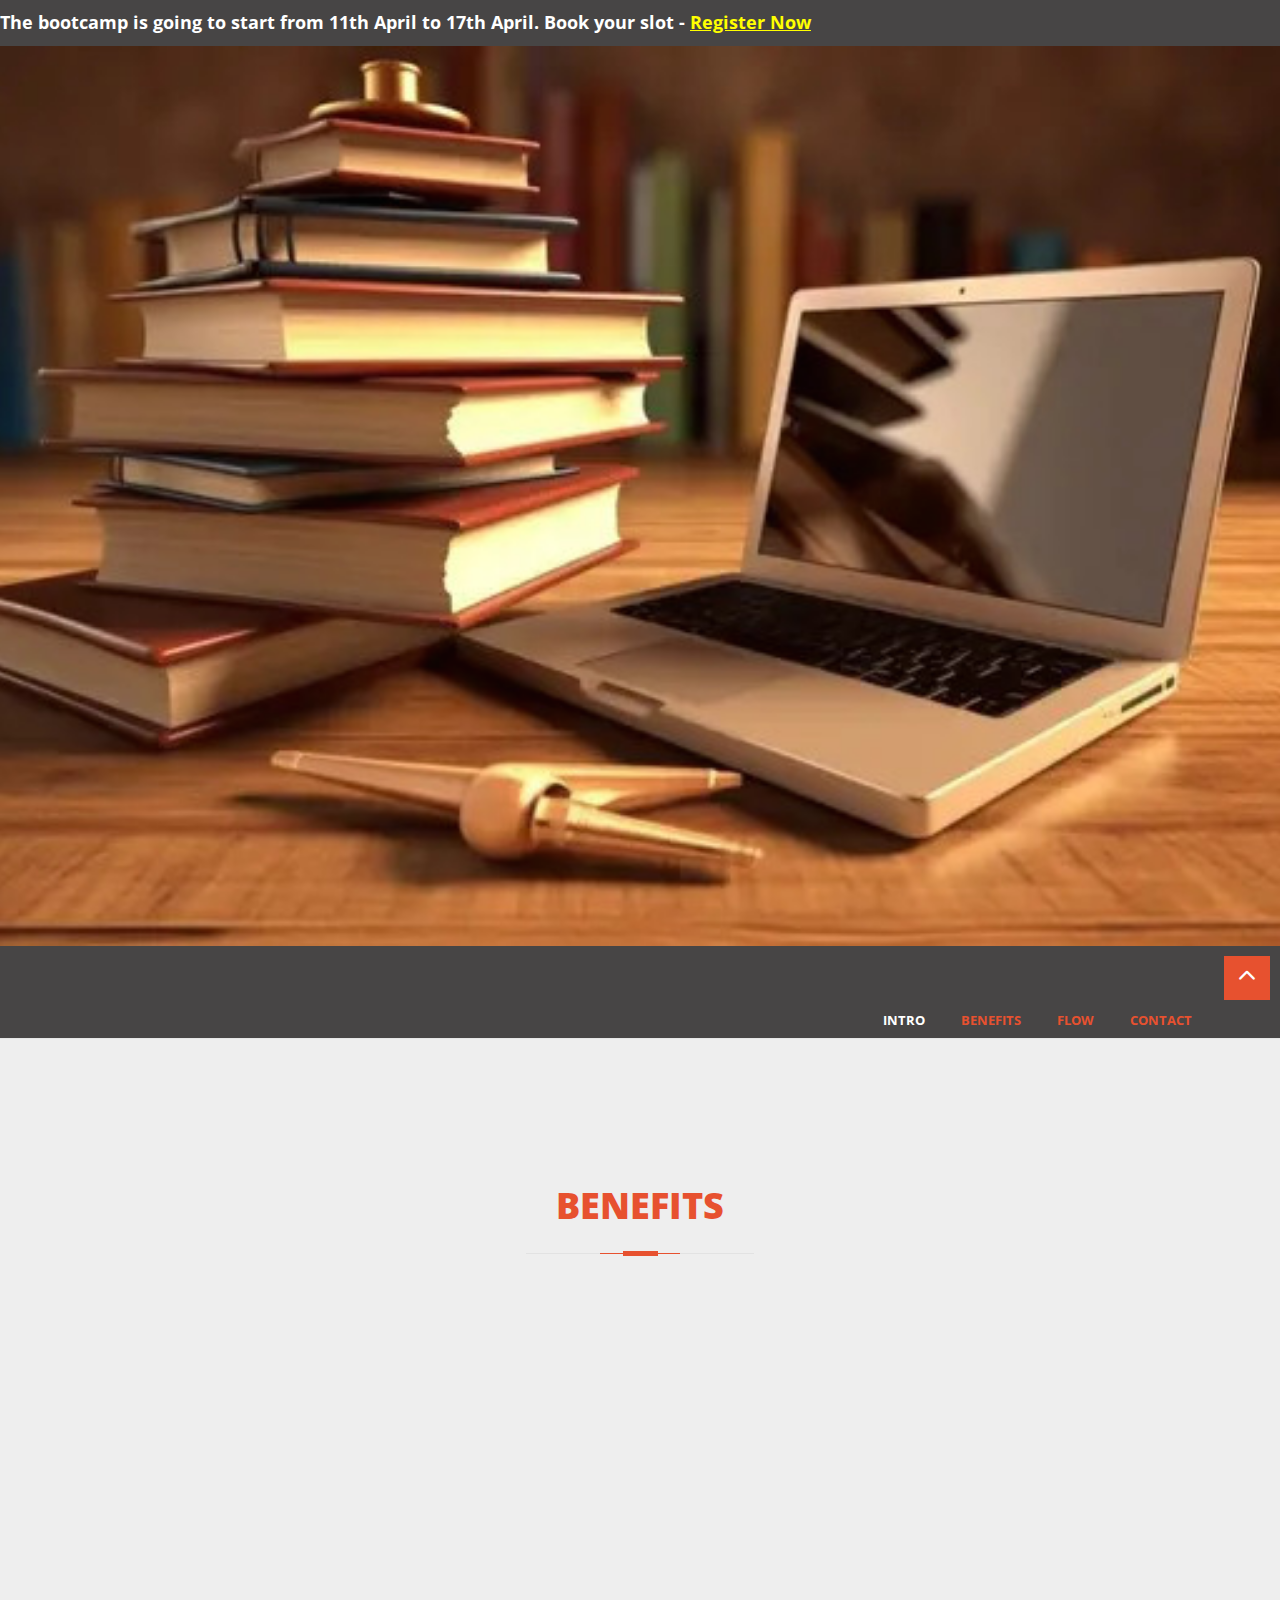
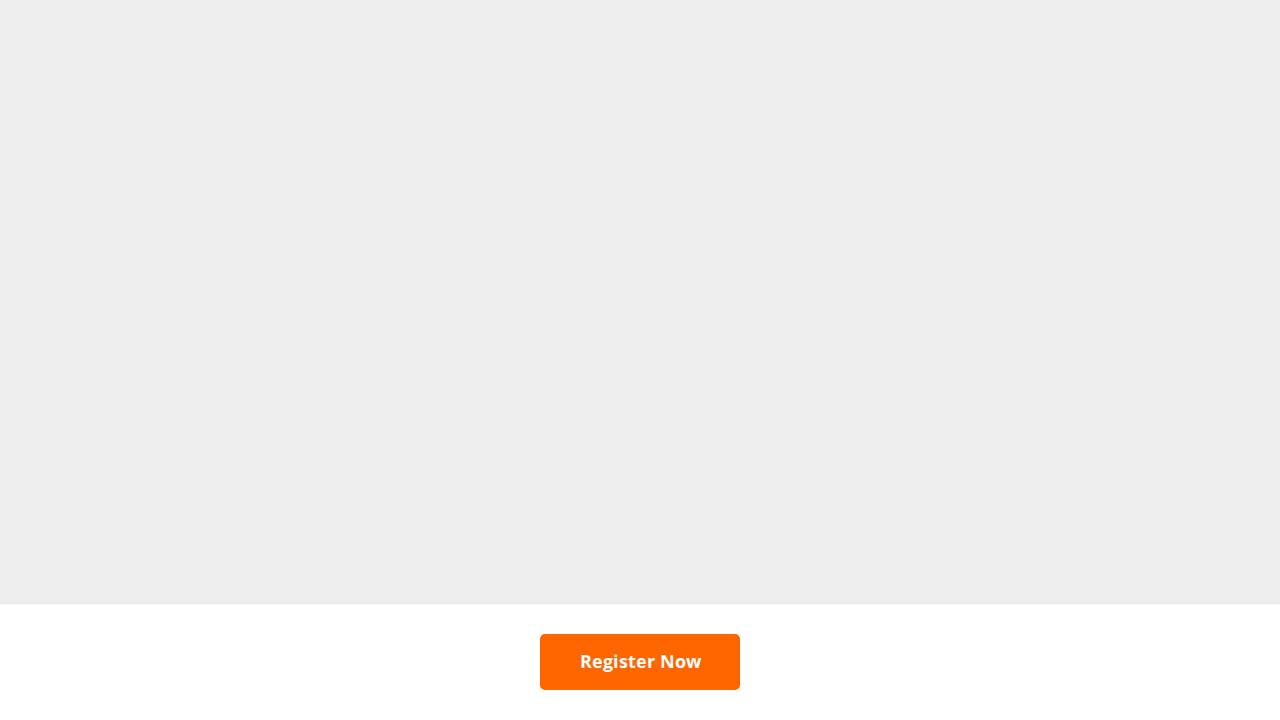
==== commit ce8ae91c: "Update index.html" ====
--- a/index.html
+++ b/index.html
@@ -78,7 +78,7 @@
 	    <div class="pageWrapper" id="fullpage">
             <!-- Marquee Message -->
 	        <div class="marquee">
-	            <span>The bootcamp is going to start from 11th March to 17th March. Book your slot - <a href="YOUR_GOOGLE_FORM_LINK_HERE" style="color: yellow; text-decoration: underline;">Register Now</a></span>
+	            <span>The bootcamp is going to start from 11th April to 17th April. Book your slot - <a href="YOUR_GOOGLE_FORM_LINK_HERE" style="color: yellow; text-decoration: underline;">Register Now</a></span>
 	        </div>
 		    			
 			<div class="scroll-section padd-vertical-0" id="home">
@@ -237,4 +237,4 @@
 		<script type="text/javascript" src="light/wide/js/script.js"></script>
         
 	</body>
-</html>+</html>
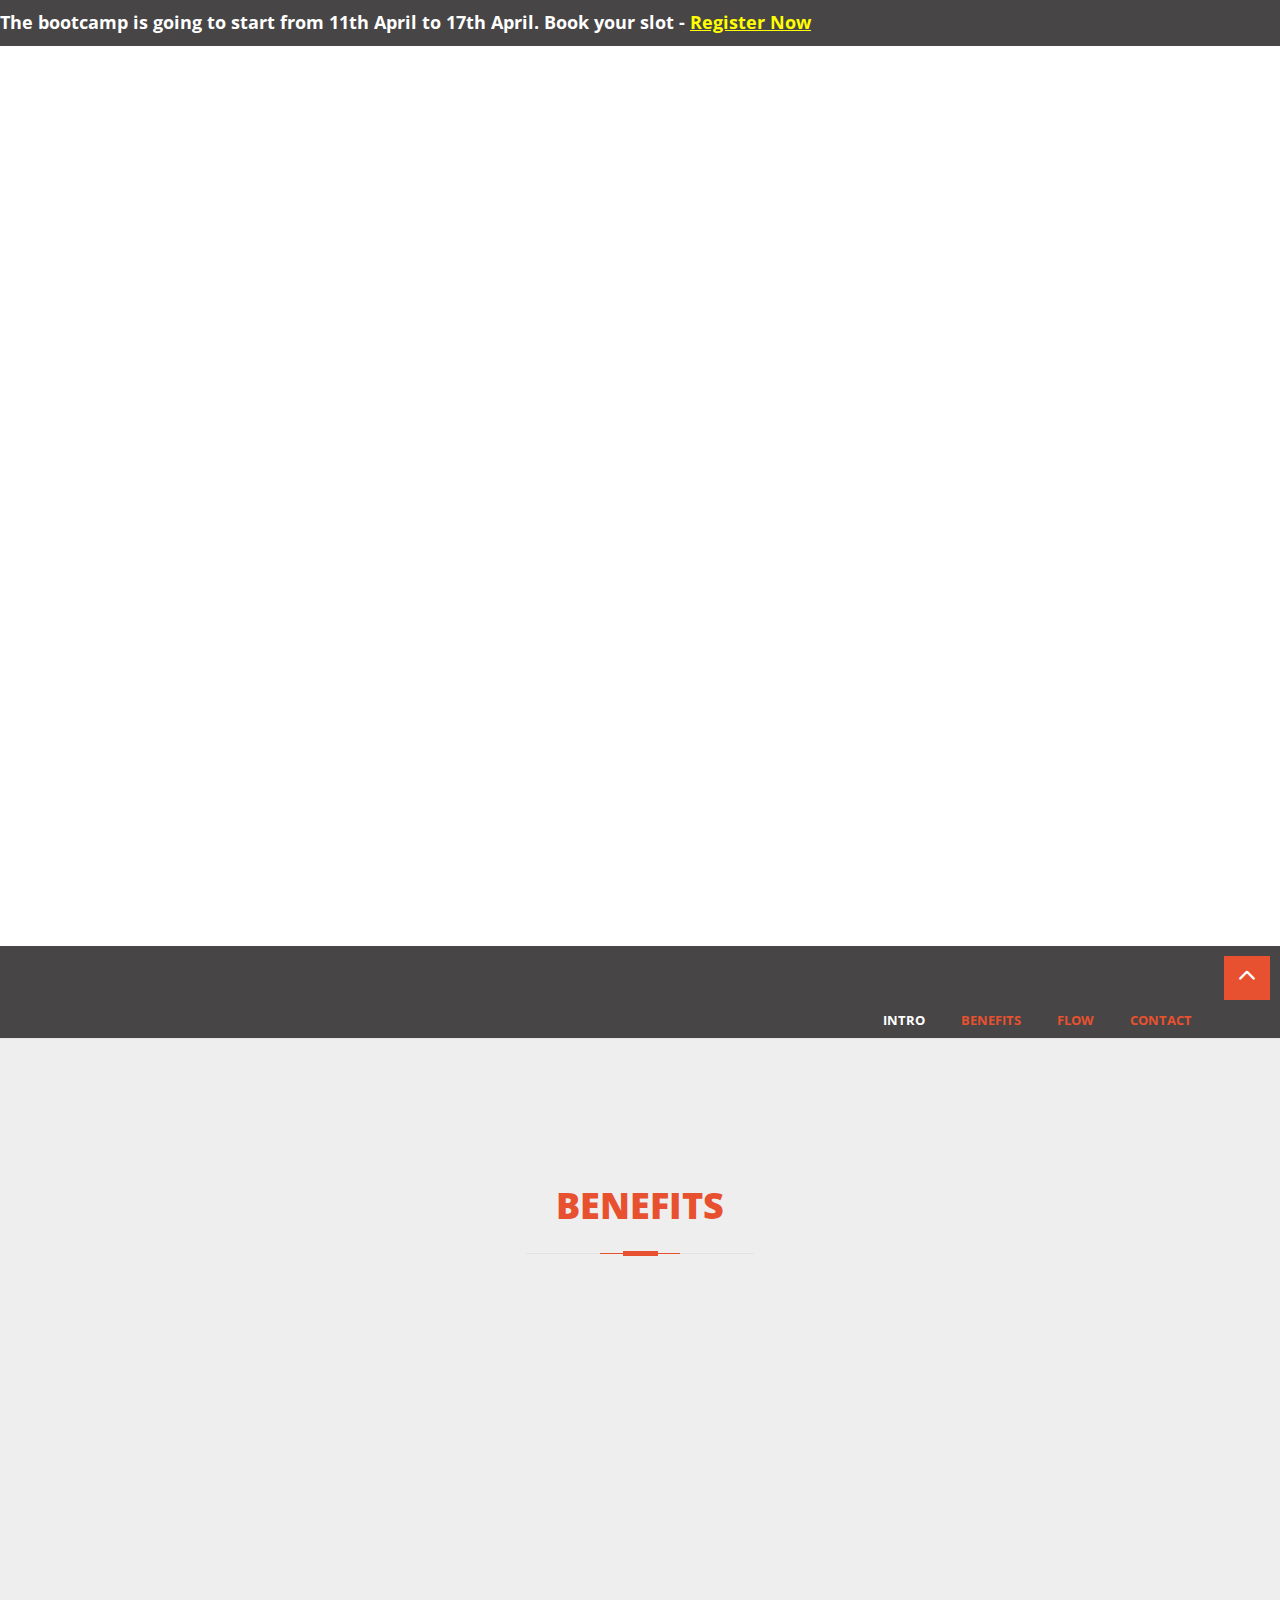
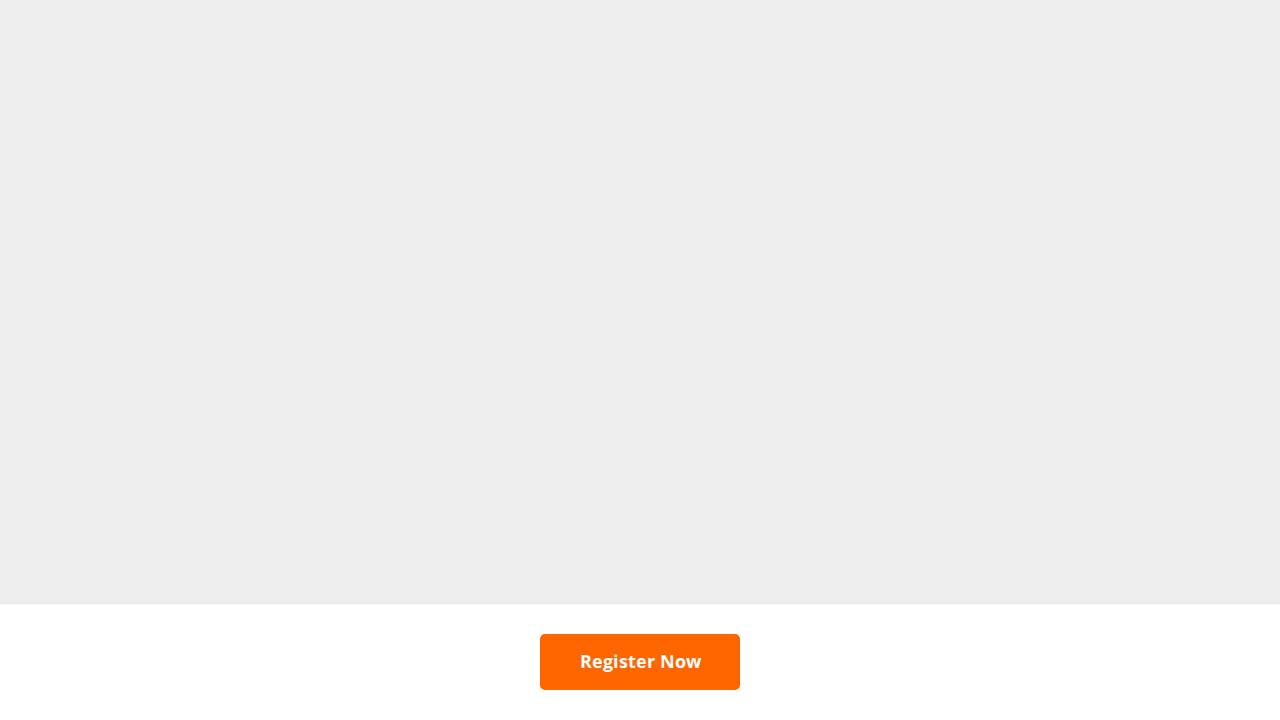
==== commit bf19766c: "Update index.html" ====
--- a/index.html
+++ b/index.html
@@ -89,7 +89,7 @@
 					<div class="tp-banner-full" >
 						<ul>
 							<li data-transition="fade" data-slotamount="7">
-								<img alt="" src="./bg-main.png" data-lazyload="./bg-main.png">
+								<img alt="" src="./bg-main-image.png" data-lazyload="./bg-main-image.png">
 								<div class="caption sft large-light-title tp-resizeme witTxt" data-x="center" data-y="100" data-speed="600" data-start="1600">Welcome To TechItRise</div>
 								<div class="caption sfb med-light-title tp-resizeme witTxt" data-x="center" data-y="190" data-speed="600" data-start="1900"> Be Ready to the Industry and grab your seat </div>
 								<div class="caption sfl larger-text tp-resizeme witTxt" data-x="270" data-y="250" data-speed="600" data-start="2300">Be distinct</div>
